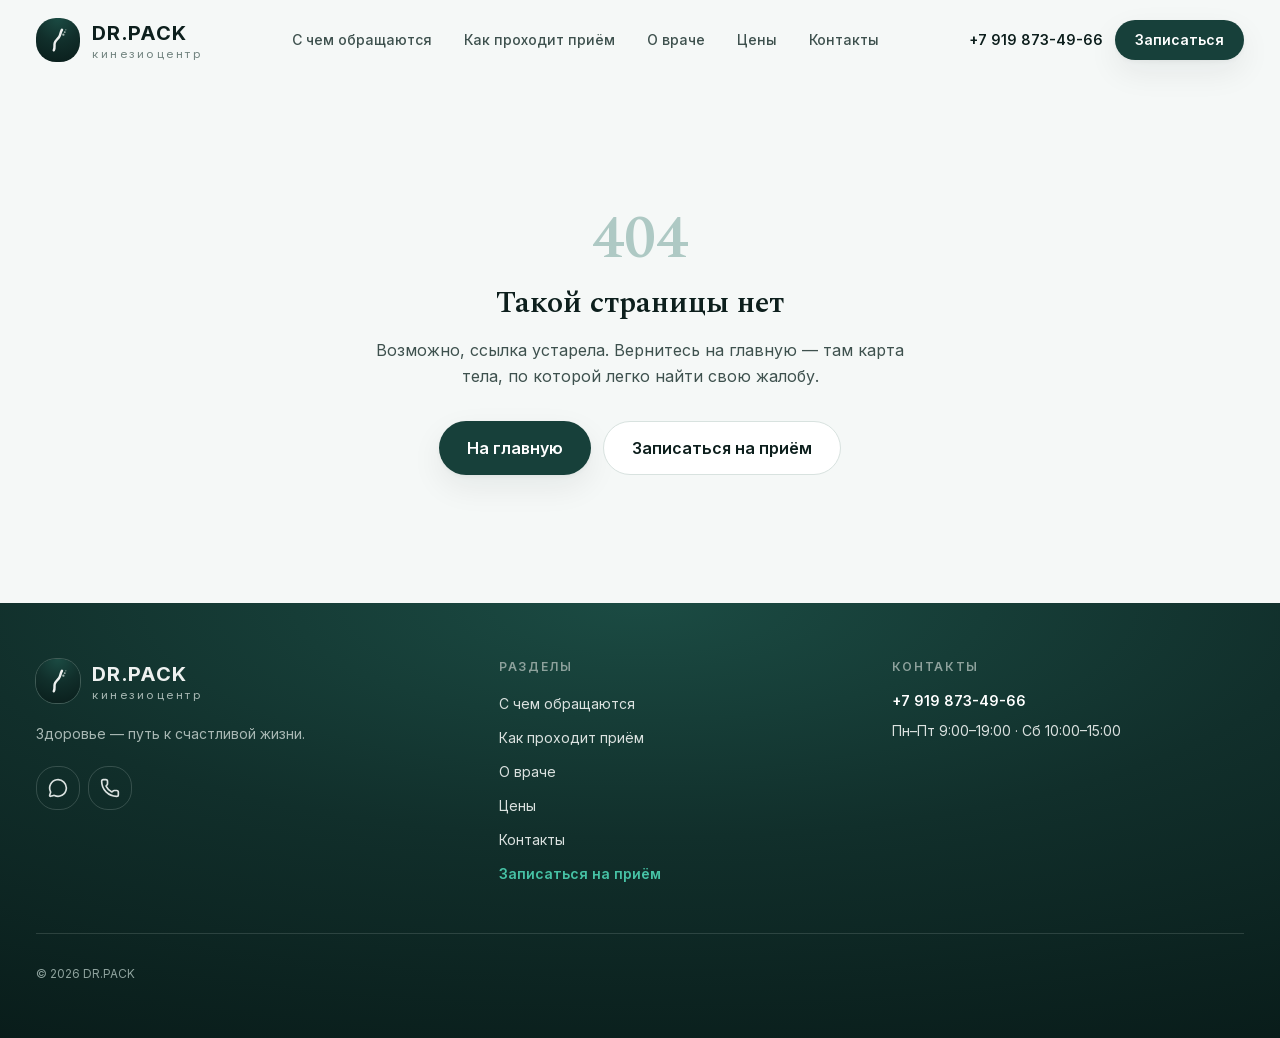
==== 404/index.html @ db630869 "Убрана справочная оговорка" ====
<!DOCTYPE html><html lang="ru" class="-E-zpq_variable ZHbxpG_variable"><head><meta charSet="utf-8"/><meta name="viewport" content="width=device-width, initial-scale=1"/><link rel="stylesheet" href="/_next/static/chunks/1xqa5gwbkknfa.css" data-precedence="next"/><link rel="preload" as="script" fetchPriority="low" href="/_next/static/chunks/1ckvzn7sfprko.js"/><script src="/_next/static/chunks/2r4s4h5xul1n-.js" async=""></script><script src="/_next/static/chunks/216iyidhmrh3u.js" async=""></script><script src="/_next/static/chunks/1kb4dcqdypxx7.js" async=""></script><script src="/_next/static/chunks/turbopack-3-ry682tkyiqk.js" async=""></script><script src="/_next/static/chunks/32cpyqq_mpo9t.js" async=""></script><meta name="robots" content="noindex"/><meta name="theme-color" content="#f5f8f7"/><title>DR.PACK — кинезиоцентр: приём, запись, цены</title><meta name="description" content="Кинезиоцентр DR.PACK: головные боли, боль в спине и шее, нарушения дыхания и пищеварения, тазовые боли, отёки. Диагностика руками на первом визите, запись в WhatsApp или Telegram."/><meta name="keywords" content="кинезиоцентр,кинезиотерапия,DR.PACK,доктор Пак,боль в спине,головные боли,мануальная терапия,работа с телом для ребёнка"/><meta name="robots" content="noindex, nofollow"/><link rel="canonical" href="https://drpack-med.github.io/"/><meta property="og:title" content="DR.PACK — кинезиоцентр"/><meta property="og:description" content="Кинезиоцентр DR.PACK: головные боли, боль в спине и шее, нарушения дыхания и пищеварения, тазовые боли, отёки. Диагностика руками на первом визите, запись в WhatsApp или Telegram."/><meta property="og:url" content="https://drpack-med.github.io/"/><meta property="og:site_name" content="DR.PACK"/><meta property="og:locale" content="ru_RU"/><meta property="og:type" content="website"/><meta name="twitter:card" content="summary"/><meta name="twitter:title" content="DR.PACK — кинезиоцентр"/><meta name="twitter:description" content="Кинезиоцентр DR.PACK: головные боли, боль в спине и шее, нарушения дыхания и пищеварения, тазовые боли, отёки. Диагностика руками на первом визите, запись в WhatsApp или Telegram."/><link rel="icon" href="/icon.svg?icon.3fhab57_ql8y9.svg" sizes="any" type="image/svg+xml"/><meta name="next-size-adjust" content=""/><script src="/_next/static/chunks/0cz1d0mv5g_q7.js" noModule=""></script></head><body class="min-h-dvh antialiased"><div hidden=""><!--$--><!--/$--></div><a href="#main" class="sr-only focus:not-sr-only focus:fixed focus:top-4 focus:left-4 focus:z-100 focus:rounded-full focus:bg-brand-600 focus:px-5 focus:py-3 focus:font-semibold focus:text-white">Перейти к содержанию</a><header class="sticky top-0 z-50 border-b bg-paper/92 backdrop-blur transition border-transparent"><div class="container-page flex h-20 items-center justify-between gap-4"><a class="group inline-flex items-center gap-3 " aria-label="DR.PACK — кинезиоцентр, на главную" href="/"><span class="bg-logo flex size-11 items-center justify-center rounded-xl2 transition "><svg viewBox="0 0 24 24" class="size-7" aria-hidden="true"><path d="M15.4 3.2c-1.6 2.6-1.1 4.4-2.6 6.4-1.6 2.1-3 2.8-3.6 5-.6 2.2.4 3.6-.8 6.2" fill="none" stroke="currentColor" stroke-width="2.1" stroke-linecap="round" class="text-silver-100"></path><circle cx="16.6" cy="7.4" r="1" class="fill-silver-400"></circle><circle cx="17.8" cy="5.2" r="0.8" class="fill-silver-400"></circle><circle cx="18.7" cy="3.3" r="0.6" class="fill-silver-500"></circle></svg></span><span class="leading-tight"><span class="block text-xl font-bold tracking-[0.04em] text-ink">DR.PACK</span><span class="block text-[0.72rem] tracking-[0.22em] text-ink-50">кинезиоцентр</span></span></a><nav class="hidden items-center gap-1 lg:flex"><a class="rounded-full px-3.5 py-2 text-sm font-medium text-ink-70 transition hover:bg-brand-50 hover:text-brand-700" href="/#karta-tela">С чем обращаются</a><a class="rounded-full px-3.5 py-2 text-sm font-medium text-ink-70 transition hover:bg-brand-50 hover:text-brand-700" href="/#priem">Как проходит приём</a><a class="rounded-full px-3.5 py-2 text-sm font-medium text-ink-70 transition hover:bg-brand-50 hover:text-brand-700" href="/o-vrache/">О враче</a><a class="rounded-full px-3.5 py-2 text-sm font-medium text-ink-70 transition hover:bg-brand-50 hover:text-brand-700" href="/ceny/">Цены</a><a class="rounded-full px-3.5 py-2 text-sm font-medium text-ink-70 transition hover:bg-brand-50 hover:text-brand-700" href="/kontakty/">Контакты</a></nav><div class="hidden items-center gap-3 lg:flex"><a href="tel:+79198734966" class="text-sm font-semibold text-ink transition hover:text-brand-600">+7 919 873-49-66</a><a class="inline-flex items-center justify-center gap-2 rounded-full font-semibold transition focus-visible:ring-2 focus-visible:ring-accent-500 focus-visible:ring-offset-2 focus-visible:ring-offset-paper focus-visible:outline-none disabled:cursor-not-allowed disabled:opacity-50 bg-brand-600 text-white shadow-soft hover:bg-brand-700 px-5 py-2.5 text-sm " href="/zapis/">Записаться</a></div><button type="button" aria-label="Открыть меню" aria-expanded="false" class="flex size-11 items-center justify-center rounded-xl2 border border-line bg-white text-ink lg:hidden"><svg xmlns="http://www.w3.org/2000/svg" width="24" height="24" viewBox="0 0 24 24" fill="none" stroke="currentColor" stroke-width="2" stroke-linecap="round" stroke-linejoin="round" class="lucide lucide-menu size-5" aria-hidden="true"><path d="M4 5h16"></path><path d="M4 12h16"></path><path d="M4 19h16"></path></svg></button></div></header><main id="main" class="pb-20 lg:pb-0"><section class="py-24 sm:py-32"><div class="container-page max-w-xl text-center"><p class="font-display text-6xl font-semibold text-brand-200">404</p><h1 class="mt-4 font-display text-3xl font-semibold text-ink">Такой страницы нет</h1><p class="mt-4 leading-relaxed text-ink-70">Возможно, ссылка устарела. Вернитесь на главную — там карта тела, по которой легко найти свою жалобу.</p><div class="mt-8 flex flex-col justify-center gap-3 sm:flex-row"><a class="inline-flex items-center justify-center gap-2 rounded-full font-semibold transition focus-visible:ring-2 focus-visible:ring-accent-500 focus-visible:ring-offset-2 focus-visible:ring-offset-paper focus-visible:outline-none disabled:cursor-not-allowed disabled:opacity-50 bg-brand-600 text-white shadow-soft hover:bg-brand-700 px-7 py-3.5 text-base " href="/">На главную</a><a class="inline-flex items-center justify-center gap-2 rounded-full font-semibold transition focus-visible:ring-2 focus-visible:ring-accent-500 focus-visible:ring-offset-2 focus-visible:ring-offset-paper focus-visible:outline-none disabled:cursor-not-allowed disabled:opacity-50 border border-line bg-white text-ink hover:border-brand-400 hover:text-brand-600 px-7 py-3.5 text-base " href="/zapis/">Записаться на приём</a></div></div></section><!--$--><!--/$--></main><footer class="bg-logo"><div class="container-page py-14"><div class="grid gap-10 lg:grid-cols-[1.2fr_1fr_1fr]"><div><a class="group inline-flex items-center gap-3 " aria-label="DR.PACK — кинезиоцентр, на главную" href="/"><span class="bg-logo flex size-11 items-center justify-center rounded-xl2 transition ring-1 ring-silver-400/30"><svg viewBox="0 0 24 24" class="size-7" aria-hidden="true"><path d="M15.4 3.2c-1.6 2.6-1.1 4.4-2.6 6.4-1.6 2.1-3 2.8-3.6 5-.6 2.2.4 3.6-.8 6.2" fill="none" stroke="currentColor" stroke-width="2.1" stroke-linecap="round" class="text-silver-100"></path><circle cx="16.6" cy="7.4" r="1" class="fill-silver-400"></circle><circle cx="17.8" cy="5.2" r="0.8" class="fill-silver-400"></circle><circle cx="18.7" cy="3.3" r="0.6" class="fill-silver-500"></circle></svg></span><span class="leading-tight"><span class="block text-xl font-bold tracking-[0.04em] text-silver-100">DR.PACK</span><span class="block text-[0.72rem] tracking-[0.22em] text-silver-400">кинезиоцентр</span></span></a><p class="mt-5 max-w-sm text-sm leading-relaxed text-silver-400">Здоровье — путь к счастливой жизни<!-- -->.</p><div class="mt-5 flex gap-2"><a href="https://wa.me/message/7IDEESNNIPVPM1" target="_blank" rel="noopener noreferrer" aria-label="Написать в WhatsApp" class="flex size-11 items-center justify-center rounded-xl2 border border-silver-400/25 text-silver-200 transition hover:border-silver-200 hover:text-white"><svg xmlns="http://www.w3.org/2000/svg" width="24" height="24" viewBox="0 0 24 24" fill="none" stroke="currentColor" stroke-width="2" stroke-linecap="round" stroke-linejoin="round" class="lucide lucide-message-circle size-5" aria-hidden="true"><path d="M2.992 16.342a2 2 0 0 1 .094 1.167l-1.065 3.29a1 1 0 0 0 1.236 1.168l3.413-.998a2 2 0 0 1 1.099.092 10 10 0 1 0-4.777-4.719"></path></svg></a><a href="tel:+79198734966" aria-label="Позвонить" class="flex size-11 items-center justify-center rounded-xl2 border border-silver-400/25 text-silver-200 transition hover:border-silver-200 hover:text-white"><svg xmlns="http://www.w3.org/2000/svg" width="24" height="24" viewBox="0 0 24 24" fill="none" stroke="currentColor" stroke-width="2" stroke-linecap="round" stroke-linejoin="round" class="lucide lucide-phone size-5" aria-hidden="true"><path d="M13.832 16.568a1 1 0 0 0 1.213-.303l.355-.465A2 2 0 0 1 17 15h3a2 2 0 0 1 2 2v3a2 2 0 0 1-2 2A18 18 0 0 1 2 4a2 2 0 0 1 2-2h3a2 2 0 0 1 2 2v3a2 2 0 0 1-.8 1.6l-.468.351a1 1 0 0 0-.292 1.233 14 14 0 0 0 6.392 6.384"></path></svg></a></div></div><nav><h3 class="text-xs font-semibold tracking-[0.14em] text-silver-500 uppercase">Разделы</h3><ul class="mt-4 space-y-2.5"><li><a class="text-sm text-silver-200 transition hover:text-white" href="/#karta-tela">С чем обращаются</a></li><li><a class="text-sm text-silver-200 transition hover:text-white" href="/#priem">Как проходит приём</a></li><li><a class="text-sm text-silver-200 transition hover:text-white" href="/o-vrache/">О враче</a></li><li><a class="text-sm text-silver-200 transition hover:text-white" href="/ceny/">Цены</a></li><li><a class="text-sm text-silver-200 transition hover:text-white" href="/kontakty/">Контакты</a></li><li><a class="text-sm font-semibold text-accent-400" href="/zapis/">Записаться на приём</a></li></ul></nav><div><h3 class="text-xs font-semibold tracking-[0.14em] text-silver-500 uppercase">Контакты</h3><ul class="mt-4 space-y-2.5 text-sm text-silver-200"><li><a href="tel:+79198734966" class="font-semibold text-white">+7 919 873-49-66</a></li><li>Пн–Пт 9:00–19:00 · Сб 10:00–15:00</li></ul></div></div><div class="mt-12 border-t border-silver-400/20 pt-8"><div class="flex flex-col gap-2 text-xs text-silver-500 sm:flex-row sm:items-center sm:justify-between"><p>© <!-- -->2026<!-- --> <!-- -->DR.PACK</p></div></div></div></footer><div class="fixed bottom-0 left-0 z-40 w-full border-t border-line bg-paper/95 backdrop-blur lg:hidden"><div class="grid grid-cols-3"><a href="tel:+79198734966" class="flex flex-col items-center gap-1 py-3 text-xs font-semibold text-ink-70"><svg xmlns="http://www.w3.org/2000/svg" width="24" height="24" viewBox="0 0 24 24" fill="none" stroke="currentColor" stroke-width="2" stroke-linecap="round" stroke-linejoin="round" class="lucide lucide-phone size-5 text-brand-600" aria-hidden="true"><path d="M13.832 16.568a1 1 0 0 0 1.213-.303l.355-.465A2 2 0 0 1 17 15h3a2 2 0 0 1 2 2v3a2 2 0 0 1-2 2A18 18 0 0 1 2 4a2 2 0 0 1 2-2h3a2 2 0 0 1 2 2v3a2 2 0 0 1-.8 1.6l-.468.351a1 1 0 0 0-.292 1.233 14 14 0 0 0 6.392 6.384"></path></svg>Позвонить</a><a href="https://wa.me/message/7IDEESNNIPVPM1" target="_blank" rel="noopener noreferrer" class="flex flex-col items-center gap-1 py-3 text-xs font-semibold text-ink-70"><svg xmlns="http://www.w3.org/2000/svg" width="24" height="24" viewBox="0 0 24 24" fill="none" stroke="currentColor" stroke-width="2" stroke-linecap="round" stroke-linejoin="round" class="lucide lucide-message-circle size-5 text-brand-600" aria-hidden="true"><path d="M2.992 16.342a2 2 0 0 1 .094 1.167l-1.065 3.29a1 1 0 0 0 1.236 1.168l3.413-.998a2 2 0 0 1 1.099.092 10 10 0 1 0-4.777-4.719"></path></svg>WhatsApp</a><a class="flex flex-col items-center gap-1 bg-brand-600 py-3 text-xs font-semibold text-white" href="/zapis/"><svg xmlns="http://www.w3.org/2000/svg" width="24" height="24" viewBox="0 0 24 24" fill="none" stroke="currentColor" stroke-width="2" stroke-linecap="round" stroke-linejoin="round" class="lucide lucide-calendar-check size-5" aria-hidden="true"><path d="M8 2v3"></path><path d="M16 2v3"></path><rect x="3" y="3" width="18" height="18" rx="2"></rect><path d="M3 9h18"></path><path d="m9 15 2 2 4-4"></path></svg>Записаться</a></div></div><script type="application/ld+json">{"@context":"https://schema.org","@type":"MedicalBusiness","name":"DR.PACK","description":"Кинезиоцентр DR.PACK: головные боли, боль в спине и шее, нарушения дыхания и пищеварения, тазовые боли, отёки. Диагностика руками на первом визите, запись в WhatsApp или Telegram.","url":"https://drpack-med.github.io","telephone":"+79198734966","medicalSpecialty":"PhysicalTherapy","priceRange":"2000–4000 ₽"}</script><script id="_R_">(globalThis["TURBOPACK"] || (globalThis["TURBOPACK"] = [])).push({"otherChunks":["static/chunks/1ckvzn7sfprko.js","static/chunks/2r4s4h5xul1n-.js","static/chunks/216iyidhmrh3u.js","static/chunks/1kb4dcqdypxx7.js"],"runtimeModuleIds":[94553]});</script><script src="/_next/static/chunks/1ckvzn7sfprko.js" async=""></script><script>(self.__next_f=self.__next_f||[]).push([0])</script><script>self.__next_f.push([1,"1:\"$Sreact.fragment\"\n2:\"/_next/static/chunks/32cpyqq_mpo9t.js\"\n3:I[2971,[\"$2\"],\"Header\"]\n4:I[39756,[\"$2\"],\"default\"]\n5:I[37457,[\"$2\"],\"default\"]\n6:I[22016,[\"$2\"],\"\"]\n14:I[68027,[\"$2\"],\"default\",1]\n:HL[\"/_next/static/chunks/1xqa5gwbkknfa.css\",\"style\"]\n10:X\n11:[[\"children\",{\"s\":\"__PAGE__\",\"h\":512,\"d\":{\"r\":\"$L12\",\"p\":false,\"v\":null}}]]\ne:[[\"children\",{\"s\":\"/_not-found\",\"h\":512,\"d\":{\"r\":\"$Lf\",\"p\":false,\"v\":\"$10\"},\"c\":\"$Q11\"}]]\n0:{\"P\":null,\"c\":[\"\",\"_not-found\",\"\"],\"q\":\"\",\"i\":false,\"t\":{\"t\":{\"s\":\"\",\"h\":528,\"d\":{\"r\":[\"$\",\"$1\",\"c\",{\"children\":[[[\"$\",\"link\",\"0\",{\"rel\":\"stylesheet\",\"href\":\"/_next/static/chunks/1xqa5gwbkknfa.css\",\"precedence\":\"next\",\"crossOrigin\":\"$undefined\",\"nonce\":\"$undefined\"}],[\"$\",\"script\",\"script-0\",{\"src\":\"/_next/static/chunks/32cpyqq_mpo9t.js\",\"async\":true,\"nonce\":\"$undefined\"}]],[\"$\",\"html\",null,{\"lang\":\"ru\",\"className\":\"-E-zpq_variable ZHbxpG_variable\",\"children\":[\"$\",\"body\",null,{\"className\":\"min-h-dvh antialiased\",\"children\":[[\"$\",\"a\",null,{\"href\":\"#main\",\"className\":\"sr-only focus:not-sr-only focus:fixed focus:top-4 focus:left-4 focus:z-100 focus:rounded-full focus:bg-brand-600 focus:px-5 focus:py-3 focus:font-semibold focus:text-white\",\"children\":\"Перейти к содержанию\"}],[\"$\",\"$L3\",null,{}],[\"$\",\"main\",null,{\"id\":\"main\",\"className\":\"pb-20 lg:pb-0\",\"children\":[\"$\",\"$L4\",null,{\"parallelRouterKey\":\"children\",\"error\":\"$undefined\",\"errorStyles\":\"$undefined\",\"errorScripts\":\"$undefined\",\"template\":[\"$\",\"$L5\",null,{}],\"templateStyles\":\"$undefined\",\"templateScripts\":\"$undefined\",\"notFound\":[[\"$\",\"section\",null,{\"className\":\"py-24 sm:py-32\",\"children\":[\"$\",\"div\",null,{\"className\":\"container-page max-w-xl text-center\",\"children\":[[\"$\",\"p\",null,{\"className\":\"font-display text-6xl font-semibold text-brand-200\",\"children\":\"404\"}],[\"$\",\"h1\",null,{\"className\":\"mt-4 font-display text-3xl font-semibold text-ink\",\"children\":\"Такой страницы нет\"}],[\"$\",\"p\",null,{\"className\":\"mt-4 leading-relaxed text-ink-70\",\"children\":\"Возможно, ссылка устарела. Вернитесь на главную — там карта тела, по которой легко найти свою жалобу.\"}],[\"$\",\"div\",null,{\"className\":\"mt-8 flex flex-col justify-center gap-3 sm:flex-row\",\"children\":[[\"$\",\"$L6\",null,{\"href\":\"/\",\"className\":\"inline-flex items-center justify-center gap-2 rounded-full font-semibold transition focus-visible:ring-2 focus-visible:ring-accent-500 focus-visible:ring-offset-2 focus-visible:ring-offset-paper focus-visible:outline-none disabled:cursor-not-allowed disabled:opacity-50 bg-brand-600 text-white shadow-soft hover:bg-brand-700 px-7 py-3.5 text-base \",\"children\":\"На главную\"}],[\"$\",\"$L6\",null,{\"href\":\"/zapis/\",\"className\":\"inline-flex items-center justify-center gap-2 rounded-full font-semibold transition focus-visible:ring-2 focus-visible:ring-accent-500 focus-visible:ring-offset-2 focus-visible:ring-offset-paper focus-visible:outline-none disabled:cursor-not-allowed disabled:opacity-50 border border-line bg-white text-ink hover:border-brand-400 hover:text-brand-600 px-7 py-3.5 text-base \",\"children\":\"Записаться на приём\"}]]}]]}]}],[]],\"forbidden\":\"$undefined\",\"unauthorized\":\"$undefined\"}]}],[\"$\",\"footer\",null,{\"className\":\"bg-logo\",\"children\":[\"$\",\"div\",null,{\"className\":\"container-page py-14\",\"children\":[[\"$\",\"div\",null,{\"className\":\"grid gap-10 lg:grid-cols-[1.2fr_1fr_1fr]\",\"children\":[[\"$\",\"div\",null,{\"children\":[[\"$\",\"$L6\",null,{\"href\":\"/\",\"className\":\"group inline-flex items-center gap-3 \",\"aria-label\":\"DR.PACK — кинезиоцентр, на главную\",\"children\":[[\"$\",\"span\",null,{\"className\":\"bg-logo flex size-11 items-center justify-center rounded-xl2 transition ring-1 ring-silver-400/30\",\"children\":[\"$\",\"svg\",null,{\"viewBox\":\"0 0 24 24\",\"className\":\"size-7\",\"aria-hidden\":true,\"children\":[[\"$\",\"path\",null,{\"d\":\"M15.4 3.2c-1.6 2.6-1.1 4.4-2.6 6.4-1.6 2.1-3 2.8-3.6 5-.6 2.2.4 3.6-.8 6.2\",\"fill\":\"none\",\"stroke\":\"currentColor\",\"strokeWidth\":\"2.1\",\"strokeLinecap\":\"round\",\"className\":\"text-silver-100\"}],[\"$\",\"circle\",null,{\"cx\":\"16.6\",\"cy\":\"7.4\",\"r\":\"1\",\"className\":\"fill-silver-400\"}],[\"$\",\"circle\",null,{\"cx\":\"17.8\",\"cy\":\"5.2\",\"r\":\"0.8\",\"className\":\"fill-silver-400\"}],[\"$\",\"circle\",null,{\"cx\":\"18.7\",\"cy\":\"3.3\",\"r\":\"0.6\",\"className\":\"fill-silver-500\"}]]}]}],[\"$\",\"span\",null,{\"className\":\"leading-tight\",\"children\":[[\"$\",\"span\",null,{\"className\":\"block text-xl font-bold tracking-[0.04em] text-silver-100\",\"children\":\"DR.PACK\"}],[\"$\",\"span\",null,{\"className\":\"block text-[0.72rem] tracking-[0.22em] text-silver-400\",\"children\":\"кинезиоцентр\"}]]}]]}],[\"$\",\"p\",null,{\"className\":\"mt-5 max-w-sm text-sm leading-relaxed text-silver-400\",\"children\":[\"Здоровье — путь к счастливой жизни\",\".\"]}],[\"$\",\"div\",null,{\"className\":\"mt-5 flex gap-2\",\"children\":[[\"$\",\"a\",null,{\"href\":\"https://wa.me/message/7IDEESNNIPVPM1\",\"target\":\"_blank\",\"rel\":\"noopener noreferrer\",\"aria-label\":\"Написать в WhatsApp\",\"className\":\"flex size-11 items-center justify-center rounded-xl2 border border-silver-400/25 text-silver-200 transition hover:border-silver-200 hover:text-white\",\"children\":\"$L7\"}],false,\"$L8\"]}]]}],\"$L9\",\"$La\"]}],\"$Lb\"]}]}],\"$Lc\",\"$Ld\"]}]}]]}],\"p\":false,\"v\":null},\"c\":\"$Qe\"},\"h\":{\"r\":\"$L13\",\"p\":false,\"v\":null}},\"m\":\"$undefined\",\"G\":[\"$14\",[\"$L15\"]],\"S\":true,\"r\":\"$undefined\",\"s\":\"$undefined\",\"a\":\"$undefined\",\"l\":\"$undefined\",\"p\":\"$undefined\",\"d\":\"$undefined\",\"b\":\"v1hZtbHHeFlABdoSK7im3\"}\n16:I[5014,[\"$2\"],\"default\"]\n17:I[97367,[\"$2\"],\"OutletBoundary\"]\n18:\"$Sreact.suspense\"\n1a:\"ViewportBoundary\"\n1b:I[97367,[\"$2\"],\"$1a\"]\n1d:\"MetadataBoundary\"\n1e:I[97367,[\"$2\"],\"$1d\"]\n7:[\"$\",\"$L16\",null,{\"ref\":\"$undefined\",\"icon\":{\"name\":\"message-circle\",\"size\":24,\"node\":[[\"path\",{\"d\":\"M2.992 16.342a2 2 0 0 1 .094 1.167l-1.065 3.29a1 1 0 0 0 1.236 1.168l3.413-.998a2 2 0 0 1 1.099.092 10 10 0 1 0-4.777-4.719\",\"key\":\"1sd12s\"}]]},\"className\":\"size-5\"}]\n8:[\"$\",\"a\",null,{\"href\":\"tel:+79198734966\",\"aria-label\":\"Позвонить\",\"className\":\"flex size-11 items-center justify-center rounded-xl2 border border-silver-400/25 text-silver-200 transition hover:border-silver-200 hover:text-white\",\"children\":[\"$\",\"$L16\",null,{\"ref\":\"$undefined\",\"icon\":{\"name\":\"phone\",\"size\":24,\"node\":[[\"path\",{\"d\":\"M13.832 16.568a1 1 0 0 0 1.213-.303l.355-.465A2 2 0 0 1 17 15h3a2 2 0 0 1 2 2v3a2 2 0 0 1-2 2A18 18 0 0 1 2 4a2 2 0 0 1 2-2h3a2 2 0 0 1 2 2v3a2 2 0 0 1-.8 1.6l-.468.351a1 1 0 0 0-.292 1.233 14 14 0 0 0 6.392 6.384\",\"key\":\"9njp5v\"}]]},\"className\":\"size-5\"}]}]\n9:[\"$\",\"nav\",null,{\"children\":[[\"$\",\"h3\",null,{\"className\":\"text-xs font-semibold tracking-[0.14em] text-silver-500 uppercase\",\"children\":\"Разделы\"}],[\"$\",\"ul\",null,{\"className\":\"mt-4 space-y-2.5\",\"children\":[[[\"$\",\"li\",\"/#karta-tela\",{\"children\":[\"$\",\"$L6\",null,{\"href\":\"/#karta-tela\",\"className\":\"text-sm text-silver-200 transition hover:text-white\",\"children\":\"С чем обращаются\"}]}],[\"$\",\"li\",\"/#priem\",{\"children\":[\"$\",\"$L6\",null,{\"href\":\"/#priem\",\"className\":\"text-sm text-silver-200 transition hover:text-white\",\"children\":\"Как проходит приём\"}]}],[\"$\",\"li\",\"/o-vrache\",{\"children\":[\"$\",\"$L6\",null,{\"href\":\"/o-vrache\",\"className\":\"text-sm text-silver-200 transition hover:text-white\",\"children\":\"О враче\"}]}],[\"$\",\"li\",\"/ceny\",{\"children\":[\"$\",\"$L6\",null,{\"href\":\"/ceny\",\"className\":\"text-sm text-silver-200 transition hover:text-white\",\"children\":\"Цены\"}]}],[\"$\",\"li\",\"/kontakty\",{\"children\":[\"$\",\"$L6\",null,{\"href\":\"/kontakty\",\"className\":\"text-sm text-silver-200 transition hover:text-white\",\"children\":\"Контакты\"}]}]],[\"$\",\"li\",null,{\"children\":[\"$\",\"$L6\",null,{\"href\":\"/zapis/\",\"className\":\"text-sm font-semibold text-accent-400\",\"children\":\"Записаться на приём\"}]}]]}]]}]\na:[\"$\",\"div\",null,{\"children\":[[\"$\",\"h3\",null,{\"className\":\"text-xs font-semibold tracking-[0.14em] text-silver-500 uppercase\",\"children\":\"Контакты\"}],[\"$\",\"ul\",null,{\"className\":\"mt-4 space-y-2.5 text-sm text-silver-200\",\"children\":[[\"$\",\"li\",null,{\"children\":[\"$\",\"a\",null,{\"href\":\"tel:+79198734966\",\"className\":\"font-semibold text-white\",\"children\":\"+7 919 873-49-66\"}]}],false,[\"$\",\"li\",null,{\"children\":\"Пн–Пт 9:00–19:00 · Сб 10:00–15:00\"}]]}]]}]\nb:[\"$\",\"div\",null,{\"className\":\"mt-12 border-t border-silver-400/20 pt-8\",\"children\":[\"$\",\"div\",null,{\"className\":\"flex flex-col gap-2 text-xs text-silver-500 sm:flex-row sm:items-center sm:justify-between\",\"children\":[[\"$\",\"p\",null,{\"children\":[\"© \",2026,\" \",\"DR.PACK\",\"\",\"\"]}],\"\"]}]}]\nc:[\"$\",\"div\",null,{\"className\":\"fixed bottom-0 left-0 z-40 w-full border-t border-line bg-paper/95 backdrop-blur lg:hidden\",\"children\":[\"$\",\"div\",null,{\"className\":\"grid grid-cols-3\",\"children\":[[\"$\",\"a\",null,{\"href\":\"tel:+79198734966\",\"className\":\"flex flex-col items-center gap-1 py-3 text-xs font-semibold text-ink-70\",\"children\":[[\"$\",\"$L16\",null,{\"ref\":\"$undefined\",\"icon\":\"$8:props:children:props:icon\",\"className\":\"size-5 text-brand-600\",\"aria-hidden\":true}],\"Позвонить\"]}],[\"$\",\"a\",null,{\"href\":\"https://wa.me/message/7IDEESNNIPVPM1\",\"target\":\"_blank\",\"rel\":\"noopener noreferrer\",\"className\":\"flex flex-col items-center gap-1 py-3 text-xs font-semibold text-ink-70\",\"children\":[[\"$\",\"$L16\",null,{\"ref\":\"$undefined\",\"icon\":\"$7:props:icon\",\"className\":\"size-5 text-brand-600\",\"aria-hidden\":true}],\"WhatsApp\"]}],[\"$\",\"$L6\",null,{\"href\":\"/zapis/\",\"className\":\"flex flex-col items-center gap-1 bg-brand-600 py-3 text-xs font-semibold text-white\",\"children\":[[\"$\",\"$L16\",null,{\"ref\":\"$undefined\",\"icon\":{\"name\":\"calendar-check\",\"size\":24,\"node\":[[\"path\",{\"d\":\"M8 2v3\",\"key\":\"1ioesn\"}],[\"path\",{\"d\":\"M16 2v3\",\"key\":\"otl347\"}],[\"rect\",{\"x\":\"3\",\"y\":\"3\",\"width\":\"18\",\"height\":\"18\",\"rx\":\"2\",\"key\":\"h1oib\"}],[\"path\",{\"d\":\"M3 9h18\",\"key\":\"1pudct\"}],[\"path\",{\"d\":\"m9 15 2 2 4-4\",\"key\":\"1grp1n\"}]]},\"className\":\"size-5\",\"aria-hidden\":true}],\"Записаться\"]}]]}]}]\nd:[\"$\",\"script\",null,{\"type\":\"application/ld+json\",\"dangerouslySetInnerHTML\":{\"__html\":\"{\\\"@context\\\":\\\"https://schema.org\\\",\\\"@type\\\":\\\"MedicalBusiness\\\",\\\"name\\\":\\\"DR.PACK\\\",\\\"description\\\":\\\"Кинезиоцентр DR.PACK: головные боли, боль в спине и шее, нарушения дыхания и пищеварения, тазовые боли, отёки. Диагностика руками на первом визите, запись в WhatsApp или Telegram.\\\",\\\"url\\\":\\\"https://drpack-med.github.io\\\",\\\"telephone\\\":\\\"+79198734966\\\",\\\"medicalSpecialty\\\":\\\"PhysicalTherapy\\\",\\\"priceRange\\\":\\\"2000–4000 ₽\\\"}\"}}]\nf:[\"$\",\"$1\",\"c\",{\"children\":[null,[\"$\",\"$L4\",null,{\"parallelRouterKey\":\"children\",\"error\":\"$undefined\",\"errorStyles\":\"$undefined\",\"errorScripts\":\"$undefined\",\"template\":[\"$\",\"$L5\",null,{}],\"templateStyles\":\"$undefined\",\"templateScripts\":\"$undefined\",\"notFound\":\"$undefined\",\"forbidden\":\"$undefined\",\"unauthorized\":\"$undefined\"}]]}]\n12:[\"$\",\"$1\",\"c\",{\"children\":[[\"$\",\"section\",null,{\"className\":\"py-24 sm:py-32\",\"children\":[\"$\",\"div\",null,{\"className\":\"container-page max-w-xl text-center\",\"children\":[[\"$\",\"p\",null,{\"className\":\"font-display text-6xl font-semibold text-brand-200\",\"children\":\"404\"}],[\"$\",\"h1\",null,{\"className\":\"mt-4 font-display text-3xl font-semibold text-ink\",\"children\":\"Такой страницы нет\"}],[\"$\",\"p\",null,{\"className\":\"mt-4 leading-relaxed text-ink-70\",\"children\":\"Возможно, ссылка устарела. Вернитесь на главную — там карта тела, по которой легко найти свою жалобу.\"}],[\"$\",\"div\",null,{\"className\":\"mt-8 flex flex-col justify-center gap-3 sm:flex-row\",\"children\":[[\"$\",\"$L6\",null,{\"href\":\"/\",\"className\":\"inline-flex items-center justify-center gap-2 rounded-full font-semibold transition focus-visible:ring-2 focus-visible:ring-accent-500 focus-visible:ring-offset-2 focus-visible:ring-offset-paper focus-visible:outline-none disabled:cursor-not-allowed disabled:opacity-50 bg-brand-600 text-white shadow-soft hover:bg-brand-700 px-7 py-3.5 text-base \",\"children\":\"На главную\"}],[\"$\",\"$L6\",null,{\"href\":\"/zapis/\",\"className\":\"inline-flex items-center justify-center gap-2 rounded-full font-semibold transition focus-visible:ring-2 focus-visible:ring-accent-500 focus-visible:ring-offset-2 focus-visible:ring-offset-paper focus-visible:outline-none disabled:cursor-not-allowed disabled:opacity-50 border border-line bg-white text-ink hover:border-brand-400 hover:text-brand-600 px-7 py-3.5 text-base \",\"children\":\"Записаться на приём\"}]]}]]}]}],null,[\"$\",\"$L17\",null,{\"children\":[\"$\",\"$18\",null,{\"name\":\"Next.MetadataOutlet\",\"children\":\"$@19\"}]}]]}]\n13:[\"$\",\"$1\",\"h\",{\"children\":[[\"$\",\"meta\",null,{\"name\":\"robots\",\"content\":\"noindex\"}],[\"$\",\"$L1b\",null,{\"children\":\"$L1c\"}],[\"$\",\"$L1e\",null,{\"children\":[[\"$\",\"div\",null,{\"hidden\":true,\"children\":[\"$\",\"$18\",null,{\"name\":\"Next.Metadata\",\"children\":\"$L1f\"}]}],null]}],[\"$\",\"meta\",null,{\"name\":\"next-size-adjust\",\"content\":\"\"}]]}]\n15:[\"$\",\"link\",\"0\",{\"rel\":\"stylesheet\",\"href\":\"/_next/static/chunks/1xqa5gwbkknfa.css\",\"precedence\":\"next\",\"crossOrigin\":\"$undefined\",\"nonce\":\"$undefined\"}]\n10:C\n1c:[[\"$\",\"meta\",\"0\",{\"charSet\":\"utf-8\"}],[\"$\",\"meta\",\"1\",{\"name\":\"viewport\",\"content\":\"width=device-width, initial-scale=1\"}],[\"$\",\"meta\",\"2\",{\"name\":\"theme-color\",\"content\":\"#f5f8f7\"}]]\n20:I[27201,[\"$2\"],\"IconMark\"]\n19:null\n1f:[[\"$\",\"title\",\"0\",{\"children\":\"DR.PACK — кинезиоцентр: приём, запись, цены\"}],[\"$\",\"meta\",\"1\",{\"name\":\"description\",\"content\":\"Кинезиоцентр DR.PACK: головные боли, боль в спине и шее, нарушения дыхания и пищеварения, тазовые боли, отёки. Диагностика руками на первом визите, запись в WhatsApp или Telegram.\"}],[\"$\",\"meta\",\"2\",{\"name\":\"keywords\",\"content\":\"кинезиоцентр,кинезиотерапия,DR.PACK,доктор Пак,боль в спине,головные боли,мануальная терапия,работа с телом для ребёнка\"}],[\"$\",\"meta\",\"3\",{\"name\":\"robots\",\"content\":\"noindex, nofollow\"}],[\"$\",\"link\",\"4\",{\"rel\":\"canonical\",\"href\":\"https://drpack-med.github.io/\"}],[\"$\",\"meta\",\"5\",{\"property\":\"og:title\",\"content\":\"DR.PACK — кинезиоцентр\"}],[\"$\",\"meta\",\"6\",{\"property\":\"og:description\",\"content\":\"Кинезиоцентр DR.PACK: головные боли, боль в спине и шее, нарушения дыхания и пищеварения, тазовые боли, отёки. Диагностика руками на первом визите, запись в WhatsApp или Telegram.\"}],[\"$\",\"meta\",\"7\",{\"property\":\"og:url\",\"content\":\"https://drpack-med.github.io/\"}],[\"$\",\"meta\",\"8\",{\"property\":\"og:site_name\",\"content\":\"DR.PACK\"}],[\"$\",\"meta\",\"9\",{\"property\":\"og:locale\",\"content\":\"ru_RU\"}],[\"$\",\"meta\",\"10\",{\"property\":\"og:type\",\"content\":\"website\"}],[\"$\",\"meta\",\"11\",{\"name\":\"twitter:card\",\"content\":\"summary\"}],[\"$\",\"meta\",\"12\",{\"name\":\"twitter:title\",\"content\":\"DR.PACK — кинезиоцентр\"}],[\"$\",\"meta\",\"13\",{\"name\":\"twitter:description\",\"content\":\"Кинезиоцентр DR.PACK: головные боли, боль в спине и шее, нарушения дыхания и пищеварения, тазовые боли, отёки. Диагностика руками на первом визите, запись в WhatsApp или Telegram.\"}],[\"$\",\"link\",\"14\",{\"rel\":\"icon\",\"href\":\"/icon.svg?icon.3fhab57_ql8y9.svg\",\"sizes\":\"any\",\"type\":\"image/svg+xml\"}],[\"$\",\"$L20\",\"15\",{}]]\n"])</script></body></html>
---- _next/static/chunks/1xqa5gwbkknfa.css ----
@font-face{font-family:Spectral;font-style:normal;font-weight:500;font-display:swap;src:url(../media/16b0a18af0cf7543-s.2x-ji60ehjd_i.woff2)format("woff2");unicode-range:U+460-52F,U+1C80-1C8A,U+20B4,U+2DE0-2DFF,U+A640-A69F,U+FE2E-FE2F}@font-face{font-family:Spectral;font-style:normal;font-weight:500;font-display:swap;src:url(../media/9d01140c91ee05f7-s.p.0m24nhe3bmgar.woff2)format("woff2");unicode-range:U+301,U+400-45F,U+490-491,U+4B0-4B1,U+2116}@font-face{font-family:Spectral;font-style:normal;font-weight:500;font-display:swap;src:url(../media/467ec79245c3ca96-s.2zcrmhc15lkbt.woff2)format("woff2");unicode-range:U+102-103,U+110-111,U+128-129,U+168-169,U+1A0-1A1,U+1AF-1B0,U+300-301,U+303-304,U+308-309,U+323,U+329,U+1EA0-1EF9,U+20AB}@font-face{font-family:Spectral;font-style:normal;font-weight:500;font-display:swap;src:url(../media/2ccf46472deb0b3c-s.39dqqg9o8jqzp.woff2)format("woff2");unicode-range:U+100-2BA,U+2BD-2C5,U+2C7-2CC,U+2CE-2D7,U+2DD-2FF,U+304,U+308,U+329,U+1D00-1DBF,U+1E00-1E9F,U+1EF2-1EFF,U+2020,U+20A0-20AB,U+20AD-20C4,U+2113,U+2C60-2C7F,U+A720-A7FF}@font-face{font-family:Spectral;font-style:normal;font-weight:500;font-display:swap;src:url(../media/8d3a19011ee541c1-s.p.08rc2-5ev0bam.woff2)format("woff2");unicode-range:U+??,U+131,U+152-153,U+2BB-2BC,U+2C6,U+2DA,U+2DC,U+304,U+308,U+329,U+2000-206F,U+20AC,U+2122,U+2191,U+2193,U+2212,U+2215,U+FEFF,U+FFFD}@font-face{font-family:Spectral;font-style:normal;font-weight:600;font-display:swap;src:url(../media/97c08e1038810c54-s.09bhwyvkoc8ms.woff2)format("woff2");unicode-range:U+460-52F,U+1C80-1C8A,U+20B4,U+2DE0-2DFF,U+A640-A69F,U+FE2E-FE2F}@font-face{font-family:Spectral;font-style:normal;font-weight:600;font-display:swap;src:url(../media/04f0444416d8fbc0-s.p.0lwu3izqcp-2k.woff2)format("woff2");unicode-range:U+301,U+400-45F,U+490-491,U+4B0-4B1,U+2116}@font-face{font-family:Spectral;font-style:normal;font-weight:600;font-display:swap;src:url(../media/c0379335ddc85035-s.26uzcjajmah7n.woff2)format("woff2");unicode-range:U+102-103,U+110-111,U+128-129,U+168-169,U+1A0-1A1,U+1AF-1B0,U+300-301,U+303-304,U+308-309,U+323,U+329,U+1EA0-1EF9,U+20AB}@font-face{font-family:Spectral;font-style:normal;font-weight:600;font-display:swap;src:url(../media/697bc4bfc1aede50-s.3lo3d5l1mfb52.woff2)format("woff2");unicode-range:U+100-2BA,U+2BD-2C5,U+2C7-2CC,U+2CE-2D7,U+2DD-2FF,U+304,U+308,U+329,U+1D00-1DBF,U+1E00-1E9F,U+1EF2-1EFF,U+2020,U+20A0-20AB,U+20AD-20C4,U+2113,U+2C60-2C7F,U+A720-A7FF}@font-face{font-family:Spectral;font-style:normal;font-weight:600;font-display:swap;src:url(../media/bf437a77ed573b5f-s.p.42kv-xe2onlt1.woff2)format("woff2");unicode-range:U+??,U+131,U+152-153,U+2BB-2BC,U+2C6,U+2DA,U+2DC,U+304,U+308,U+329,U+2000-206F,U+20AC,U+2122,U+2191,U+2193,U+2212,U+2215,U+FEFF,U+FFFD}@font-face{font-family:Spectral;font-style:normal;font-weight:700;font-display:swap;src:url(../media/268833ef7deb0d9a-s.0-j051vhebbqd.woff2)format("woff2");unicode-range:U+460-52F,U+1C80-1C8A,U+20B4,U+2DE0-2DFF,U+A640-A69F,U+FE2E-FE2F}@font-face{font-family:Spectral;font-style:normal;font-weight:700;font-display:swap;src:url(../media/b797e5ffd7c221fd-s.p.22lmd_hefg6uf.woff2)format("woff2");unicode-range:U+301,U+400-45F,U+490-491,U+4B0-4B1,U+2116}@font-face{font-family:Spectral;font-style:normal;font-weight:700;font-display:swap;src:url(../media/1aed347f0fc15826-s.1pw-i8zjoklf8.woff2)format("woff2");unicode-range:U+102-103,U+110-111,U+128-129,U+168-169,U+1A0-1A1,U+1AF-1B0,U+300-301,U+303-304,U+308-309,U+323,U+329,U+1EA0-1EF9,U+20AB}@font-face{font-family:Spectral;font-style:normal;font-weight:700;font-display:swap;src:url(../media/ee878ad0623225ec-s.1xohtmg3l-kc-.woff2)format("woff2");unicode-range:U+100-2BA,U+2BD-2C5,U+2C7-2CC,U+2CE-2D7,U+2DD-2FF,U+304,U+308,U+329,U+1D00-1DBF,U+1E00-1E9F,U+1EF2-1EFF,U+2020,U+20A0-20AB,U+20AD-20C4,U+2113,U+2C60-2C7F,U+A720-A7FF}@font-face{font-family:Spectral;font-style:normal;font-weight:700;font-display:swap;src:url(../media/d249cc0522eaee86-s.p.14m4o5_2f2tnm.woff2)format("woff2");unicode-range:U+??,U+131,U+152-153,U+2BB-2BC,U+2C6,U+2DA,U+2DC,U+304,U+308,U+329,U+2000-206F,U+20AC,U+2122,U+2191,U+2193,U+2212,U+2215,U+FEFF,U+FFFD}@font-face{font-family:Spectral Fallback;src:local(Times New Roman);ascent-override:96.46%;descent-override:42.17%;line-gap-override:0.0%;size-adjust:109.78%}.-E-zpq_className{font-family:Spectral,Spectral Fallback;font-style:normal}.-E-zpq_variable{--font-spectral:"Spectral", "Spectral Fallback"}
@font-face{font-family:Inter;font-style:normal;font-weight:400;font-display:swap;src:url(../media/46a9e2f250689b4a-s.0-dom-5bn10r2.woff2)format("woff2");unicode-range:U+460-52F,U+1C80-1C8A,U+20B4,U+2DE0-2DFF,U+A640-A69F,U+FE2E-FE2F}@font-face{font-family:Inter;font-style:normal;font-weight:400;font-display:swap;src:url(../media/76b70a1dbe058eb5-s.p.1y4-pdgsjb-pw.woff2)format("woff2");unicode-range:U+301,U+400-45F,U+490-491,U+4B0-4B1,U+2116}@font-face{font-family:Inter;font-style:normal;font-weight:400;font-display:swap;src:url(../media/2fb76073e23fd9e4-s.3lvt2whj97whp.woff2)format("woff2");unicode-range:U+1F??}@font-face{font-family:Inter;font-style:normal;font-weight:400;font-display:swap;src:url(../media/6131cbbf5549afa2-s.2uwcyprjm3xu3.woff2)format("woff2");unicode-range:U+370-377,U+37A-37F,U+384-38A,U+38C,U+38E-3A1,U+3A3-3FF}@font-face{font-family:Inter;font-style:normal;font-weight:400;font-display:swap;src:url(../media/45462fd7b7c12654-s.0k62hbripvv8p.woff2)format("woff2");unicode-range:U+102-103,U+110-111,U+128-129,U+168-169,U+1A0-1A1,U+1AF-1B0,U+300-301,U+303-304,U+308-309,U+323,U+329,U+1EA0-1EF9,U+20AB}@font-face{font-family:Inter;font-style:normal;font-weight:400;font-display:swap;src:url(../media/ba63f6a0e436df8e-s.3-6t-g6q0vh0a.woff2)format("woff2");unicode-range:U+100-2BA,U+2BD-2C5,U+2C7-2CC,U+2CE-2D7,U+2DD-2FF,U+304,U+308,U+329,U+1D00-1DBF,U+1E00-1E9F,U+1EF2-1EFF,U+2020,U+20A0-20AB,U+20AD-20C4,U+2113,U+2C60-2C7F,U+A720-A7FF}@font-face{font-family:Inter;font-style:normal;font-weight:400;font-display:swap;src:url(../media/07c7676b89ed2778-s.p.2bn3s6zvc0dyp.woff2)format("woff2");unicode-range:U+??,U+131,U+152-153,U+2BB-2BC,U+2C6,U+2DA,U+2DC,U+304,U+308,U+329,U+2000-206F,U+20AC,U+2122,U+2191,U+2193,U+2212,U+2215,U+FEFF,U+FFFD}@font-face{font-family:Inter;font-style:normal;font-weight:500;font-display:swap;src:url(../media/46a9e2f250689b4a-s.0-dom-5bn10r2.woff2)format("woff2");unicode-range:U+460-52F,U+1C80-1C8A,U+20B4,U+2DE0-2DFF,U+A640-A69F,U+FE2E-FE2F}@font-face{font-family:Inter;font-style:normal;font-weight:500;font-display:swap;src:url(../media/76b70a1dbe058eb5-s.p.1y4-pdgsjb-pw.woff2)format("woff2");unicode-range:U+301,U+400-45F,U+490-491,U+4B0-4B1,U+2116}@font-face{font-family:Inter;font-style:normal;font-weight:500;font-display:swap;src:url(../media/2fb76073e23fd9e4-s.3lvt2whj97whp.woff2)format("woff2");unicode-range:U+1F??}@font-face{font-family:Inter;font-style:normal;font-weight:500;font-display:swap;src:url(../media/6131cbbf5549afa2-s.2uwcyprjm3xu3.woff2)format("woff2");unicode-range:U+370-377,U+37A-37F,U+384-38A,U+38C,U+38E-3A1,U+3A3-3FF}@font-face{font-family:Inter;font-style:normal;font-weight:500;font-display:swap;src:url(../media/45462fd7b7c12654-s.0k62hbripvv8p.woff2)format("woff2");unicode-range:U+102-103,U+110-111,U+128-129,U+168-169,U+1A0-1A1,U+1AF-1B0,U+300-301,U+303-304,U+308-309,U+323,U+329,U+1EA0-1EF9,U+20AB}@font-face{font-family:Inter;font-style:normal;font-weight:500;font-display:swap;src:url(../media/ba63f6a0e436df8e-s.3-6t-g6q0vh0a.woff2)format("woff2");unicode-range:U+100-2BA,U+2BD-2C5,U+2C7-2CC,U+2CE-2D7,U+2DD-2FF,U+304,U+308,U+329,U+1D00-1DBF,U+1E00-1E9F,U+1EF2-1EFF,U+2020,U+20A0-20AB,U+20AD-20C4,U+2113,U+2C60-2C7F,U+A720-A7FF}@font-face{font-family:Inter;font-style:normal;font-weight:500;font-display:swap;src:url(../media/07c7676b89ed2778-s.p.2bn3s6zvc0dyp.woff2)format("woff2");unicode-range:U+??,U+131,U+152-153,U+2BB-2BC,U+2C6,U+2DA,U+2DC,U+304,U+308,U+329,U+2000-206F,U+20AC,U+2122,U+2191,U+2193,U+2212,U+2215,U+FEFF,U+FFFD}@font-face{font-family:Inter;font-style:normal;font-weight:600;font-display:swap;src:url(../media/46a9e2f250689b4a-s.0-dom-5bn10r2.woff2)format("woff2");unicode-range:U+460-52F,U+1C80-1C8A,U+20B4,U+2DE0-2DFF,U+A640-A69F,U+FE2E-FE2F}@font-face{font-family:Inter;font-style:normal;font-weight:600;font-display:swap;src:url(../media/76b70a1dbe058eb5-s.p.1y4-pdgsjb-pw.woff2)format("woff2");unicode-range:U+301,U+400-45F,U+490-491,U+4B0-4B1,U+2116}@font-face{font-family:Inter;font-style:normal;font-weight:600;font-display:swap;src:url(../media/2fb76073e23fd9e4-s.3lvt2whj97whp.woff2)format("woff2");unicode-range:U+1F??}@font-face{font-family:Inter;font-style:normal;font-weight:600;font-display:swap;src:url(../media/6131cbbf5549afa2-s.2uwcyprjm3xu3.woff2)format("woff2");unicode-range:U+370-377,U+37A-37F,U+384-38A,U+38C,U+38E-3A1,U+3A3-3FF}@font-face{font-family:Inter;font-style:normal;font-weight:600;font-display:swap;src:url(../media/45462fd7b7c12654-s.0k62hbripvv8p.woff2)format("woff2");unicode-range:U+102-103,U+110-111,U+128-129,U+168-169,U+1A0-1A1,U+1AF-1B0,U+300-301,U+303-304,U+308-309,U+323,U+329,U+1EA0-1EF9,U+20AB}@font-face{font-family:Inter;font-style:normal;font-weight:600;font-display:swap;src:url(../media/ba63f6a0e436df8e-s.3-6t-g6q0vh0a.woff2)format("woff2");unicode-range:U+100-2BA,U+2BD-2C5,U+2C7-2CC,U+2CE-2D7,U+2DD-2FF,U+304,U+308,U+329,U+1D00-1DBF,U+1E00-1E9F,U+1EF2-1EFF,U+2020,U+20A0-20AB,U+20AD-20C4,U+2113,U+2C60-2C7F,U+A720-A7FF}@font-face{font-family:Inter;font-style:normal;font-weight:600;font-display:swap;src:url(../media/07c7676b89ed2778-s.p.2bn3s6zvc0dyp.woff2)format("woff2");unicode-range:U+??,U+131,U+152-153,U+2BB-2BC,U+2C6,U+2DA,U+2DC,U+304,U+308,U+329,U+2000-206F,U+20AC,U+2122,U+2191,U+2193,U+2212,U+2215,U+FEFF,U+FFFD}@font-face{font-family:Inter;font-style:normal;font-weight:700;font-display:swap;src:url(../media/46a9e2f250689b4a-s.0-dom-5bn10r2.woff2)format("woff2");unicode-range:U+460-52F,U+1C80-1C8A,U+20B4,U+2DE0-2DFF,U+A640-A69F,U+FE2E-FE2F}@font-face{font-family:Inter;font-style:normal;font-weight:700;font-display:swap;src:url(../media/76b70a1dbe058eb5-s.p.1y4-pdgsjb-pw.woff2)format("woff2");unicode-range:U+301,U+400-45F,U+490-491,U+4B0-4B1,U+2116}@font-face{font-family:Inter;font-style:normal;font-weight:700;font-display:swap;src:url(../media/2fb76073e23fd9e4-s.3lvt2whj97whp.woff2)format("woff2");unicode-range:U+1F??}@font-face{font-family:Inter;font-style:normal;font-weight:700;font-display:swap;src:url(../media/6131cbbf5549afa2-s.2uwcyprjm3xu3.woff2)format("woff2");unicode-range:U+370-377,U+37A-37F,U+384-38A,U+38C,U+38E-3A1,U+3A3-3FF}@font-face{font-family:Inter;font-style:normal;font-weight:700;font-display:swap;src:url(../media/45462fd7b7c12654-s.0k62hbripvv8p.woff2)format("woff2");unicode-range:U+102-103,U+110-111,U+128-129,U+168-169,U+1A0-1A1,U+1AF-1B0,U+300-301,U+303-304,U+308-309,U+323,U+329,U+1EA0-1EF9,U+20AB}@font-face{font-family:Inter;font-style:normal;font-weight:700;font-display:swap;src:url(../media/ba63f6a0e436df8e-s.3-6t-g6q0vh0a.woff2)format("woff2");unicode-range:U+100-2BA,U+2BD-2C5,U+2C7-2CC,U+2CE-2D7,U+2DD-2FF,U+304,U+308,U+329,U+1D00-1DBF,U+1E00-1E9F,U+1EF2-1EFF,U+2020,U+20A0-20AB,U+20AD-20C4,U+2113,U+2C60-2C7F,U+A720-A7FF}@font-face{font-family:Inter;font-style:normal;font-weight:700;font-display:swap;src:url(../media/07c7676b89ed2778-s.p.2bn3s6zvc0dyp.woff2)format("woff2");unicode-range:U+??,U+131,U+152-153,U+2BB-2BC,U+2C6,U+2DA,U+2DC,U+304,U+308,U+329,U+2000-206F,U+20AC,U+2122,U+2191,U+2193,U+2212,U+2215,U+FEFF,U+FFFD}@font-face{font-family:Inter Fallback;src:local(Arial);ascent-override:90.44%;descent-override:22.52%;line-gap-override:0.0%;size-adjust:107.12%}.ZHbxpG_className{font-family:Inter,Inter Fallback;font-style:normal}.ZHbxpG_variable{--font-inter:"Inter", "Inter Fallback"}
@layer properties{@supports (((-webkit-hyphens:none)) and (not (margin-trim:inline))) or ((-moz-orient:inline) and (not (color:rgb(from red r g b)))){*,:before,:after,::backdrop{--tw-translate-x:0;--tw-translate-y:0;--tw-translate-z:0;--tw-space-y-reverse:0;--tw-divide-y-reverse:0;--tw-border-style:solid;--tw-leading:initial;--tw-font-weight:initial;--tw-tracking:initial;--tw-shadow:0 0 #0000;--tw-shadow-color:initial;--tw-shadow-alpha:100%;--tw-inset-shadow:0 0 #0000;--tw-inset-shadow-color:initial;--tw-inset-shadow-alpha:100%;--tw-ring-color:initial;--tw-ring-shadow:0 0 #0000;--tw-inset-ring-color:initial;--tw-inset-ring-shadow:0 0 #0000;--tw-ring-inset:initial;--tw-ring-offset-width:0px;--tw-ring-offset-color:#fff;--tw-ring-offset-shadow:0 0 #0000;--tw-outline-style:solid;--tw-blur:initial;--tw-brightness:initial;--tw-contrast:initial;--tw-grayscale:initial;--tw-hue-rotate:initial;--tw-invert:initial;--tw-opacity:initial;--tw-saturate:initial;--tw-sepia:initial;--tw-drop-shadow:initial;--tw-drop-shadow-color:initial;--tw-drop-shadow-alpha:100%;--tw-drop-shadow-size:initial;--tw-backdrop-blur:initial;--tw-backdrop-brightness:initial;--tw-backdrop-contrast:initial;--tw-backdrop-grayscale:initial;--tw-backdrop-hue-rotate:initial;--tw-backdrop-invert:initial;--tw-backdrop-opacity:initial;--tw-backdrop-saturate:initial;--tw-backdrop-sepia:initial;--tw-content:"";--tw-scale-x:1;--tw-scale-y:1;--tw-scale-z:1}}}@layer theme{:root,:host{--font-sans:var(--font-inter), system-ui, sans-serif;--font-mono:ui-monospace, SFMono-Regular, Menlo, Monaco, Consolas, "Liberation Mono", "Courier New", monospace;--color-rose-400:#e58a73;--color-rose-500:#d66a50;--color-white:#fff;--spacing:.25rem;--container-xs:20rem;--container-sm:24rem;--container-md:28rem;--container-xl:36rem;--container-2xl:42rem;--container-3xl:48rem;--text-xs:.75rem;--text-xs--line-height:calc(1 / .75);--text-sm:.875rem;--text-sm--line-height:calc(1.25 / .875);--text-base:1rem;--text-base--line-height:calc(1.5 / 1);--text-lg:1.125rem;--text-lg--line-height:calc(1.75 / 1.125);--text-xl:1.25rem;--text-xl--line-height:calc(1.75 / 1.25);--text-2xl:1.5rem;--text-2xl--line-height:calc(2 / 1.5);--text-3xl:1.875rem;--text-3xl--line-height:calc(2.25 / 1.875);--text-4xl:2.25rem;--text-4xl--line-height:calc(2.5 / 2.25);--text-5xl:3rem;--text-5xl--line-height:1;--text-6xl:3.75rem;--text-6xl--line-height:1;--font-weight-normal:400;--font-weight-medium:500;--font-weight-semibold:600;--font-weight-bold:700;--leading-tight:1.25;--leading-snug:1.375;--leading-relaxed:1.625;--animate-pulse:pulse 2s cubic-bezier(.4, 0, .6, 1) infinite;--blur-3xl:64px;--default-transition-duration:.15s;--default-transition-timing-function:cubic-bezier(.4, 0, .2, 1);--default-font-family:var(--font-sans);--default-mono-font-family:var(--font-mono);--color-ink:#0d1f1d;--color-ink-70:#3e514e;--color-ink-50:#71837f;--color-paper:#f5f8f7;--color-mist:#e9efed;--color-line:#d8e2df;--color-brand-50:#eef4f3;--color-brand-100:#d7e5e2;--color-brand-200:#aec9c4;--color-brand-400:#4c7d75;--color-brand-500:#2a5e56;--color-brand-600:#17403a;--color-brand-700:#0e2a26;--color-silver-100:#eef1f0;--color-silver-200:#dbe2e0;--color-silver-400:#a8b8b4;--color-silver-500:#8da19c;--color-accent-100:#d9f2ec;--color-accent-200:#b4e6da;--color-accent-400:#46c2a5;--color-accent-500:#22a98a;--color-accent-600:#178a70;--font-display:var(--font-spectral), Georgia, serif;--radius-xl2:1.25rem;--radius-xl3:1.75rem;--radius-xl4:2.25rem}}@layer base{*,:after,:before,::backdrop{box-sizing:border-box;border:0 solid;margin:0;padding:0}::file-selector-button{box-sizing:border-box;border:0 solid;margin:0;padding:0}html,:host{-webkit-text-size-adjust:100%;tab-size:4;line-height:1.5;font-family:var(--default-font-family,-apple-system, BlinkMacSystemFont, "Segoe UI", Roboto, "Helvetica Neue", "Noto Sans", Arial, sans-serif, "Apple Color Emoji", "Segoe UI Emoji", "Segoe UI Symbol", "Noto Color Emoji");font-feature-settings:var(--default-font-feature-settings,normal);font-variation-settings:var(--default-font-variation-settings,normal);-webkit-tap-highlight-color:transparent}hr{height:0;color:inherit;border-top-width:1px}abbr:where([title]){-webkit-text-decoration:underline dotted;text-decoration:underline dotted}h1,h2,h3,h4,h5,h6{font-size:inherit;font-weight:inherit}a{color:inherit;-webkit-text-decoration:inherit;-webkit-text-decoration:inherit;-webkit-text-decoration:inherit;-webkit-text-decoration:inherit;text-decoration:inherit}b,strong{font-weight:bolder}code,kbd,samp,pre{font-family:var(--default-mono-font-family,ui-monospace, SFMono-Regular, Menlo, Monaco, Consolas, "Liberation Mono", "Courier New", monospace);font-feature-settings:var(--default-mono-font-feature-settings,normal);font-variation-settings:var(--default-mono-font-variation-settings,normal);font-size:1em}small{font-size:80%}sub,sup{vertical-align:baseline;font-size:75%;line-height:0;position:relative}sub{bottom:-.25em}sup{top:-.5em}table{text-indent:0;border-color:inherit;border-collapse:collapse}:-moz-focusring:where(:not(iframe)){outline:auto}progress{vertical-align:baseline}summary{display:list-item}ol,ul,menu{list-style:none}img,svg,video,canvas,audio,iframe,embed,object{vertical-align:middle;display:block}img,video{max-width:100%;height:auto}button,input,select,optgroup,textarea{font:inherit;font-feature-settings:inherit;font-variation-settings:inherit;letter-spacing:inherit;color:inherit;opacity:1;background-color:#0000;border-radius:0}::file-selector-button{font:inherit;font-feature-settings:inherit;font-variation-settings:inherit;letter-spacing:inherit;color:inherit;opacity:1;background-color:#0000;border-radius:0}:where(select:is([multiple],[size])) optgroup{font-weight:bolder}:where(select:is([multiple],[size])) optgroup option{padding-inline-start:20px}::file-selector-button{margin-inline-end:4px}::placeholder{opacity:1}@supports (not ((-webkit-appearance:-apple-pay-button))) or (contain-intrinsic-size:1px){::placeholder{color:currentColor}@supports (color:color-mix(in lab, red, red)){::placeholder{color:color-mix(in oklab, currentcolor 50%, transparent)}}}textarea{resize:vertical}::-webkit-search-decoration{-webkit-appearance:none}::-webkit-date-and-time-value{min-height:1lh;text-align:inherit}::-webkit-datetime-edit{display:inline-flex}::-webkit-datetime-edit-fields-wrapper{padding:0}::-webkit-datetime-edit{padding-block:0}::-webkit-datetime-edit-year-field{padding-block:0}::-webkit-datetime-edit-month-field{padding-block:0}::-webkit-datetime-edit-day-field{padding-block:0}::-webkit-datetime-edit-hour-field{padding-block:0}::-webkit-datetime-edit-minute-field{padding-block:0}::-webkit-datetime-edit-second-field{padding-block:0}::-webkit-datetime-edit-millisecond-field{padding-block:0}::-webkit-datetime-edit-meridiem-field{padding-block:0}::-webkit-calendar-picker-indicator{line-height:1}:-moz-ui-invalid{box-shadow:none}button,input:where([type=button],[type=reset],[type=submit]){appearance:button}::file-selector-button{appearance:button}::-webkit-inner-spin-button{height:auto}::-webkit-outer-spin-button{height:auto}[hidden]:where(:not([hidden=until-found])){display:none!important}}@layer components;@layer utilities{.pointer-events-none{pointer-events:none}.visible{visibility:visible}.sr-only{clip-path:inset(50%);white-space:nowrap;border-width:0;width:1px;height:1px;margin:-1px;padding:0;position:absolute;overflow:hidden}.absolute{position:absolute}.fixed{position:fixed}.relative{position:relative}.sticky{position:sticky}.inset-0{inset:0}.-top-48{top:calc(var(--spacing) * -48)}.top-0{top:0}.top-20{top:calc(var(--spacing) * 20)}.-bottom-6{bottom:calc(var(--spacing) * -6)}.bottom-0{bottom:0}.left-0{left:0}.left-1\/2{left:50%}.z-40{z-index:40}.z-50{z-index:50}.container-page{width:100%;max-width:78rem;margin-inline:auto;padding-inline:1.25rem}.-mx-1{margin-inline:calc(var(--spacing) * -1)}.mx-auto{margin-inline:auto}.mt-0\.5{margin-top:calc(var(--spacing) * .5)}.mt-1{margin-top:var(--spacing)}.mt-2{margin-top:calc(var(--spacing) * 2)}.mt-2\.5{margin-top:calc(var(--spacing) * 2.5)}.mt-3{margin-top:calc(var(--spacing) * 3)}.mt-4{margin-top:calc(var(--spacing) * 4)}.mt-5{margin-top:calc(var(--spacing) * 5)}.mt-6{margin-top:calc(var(--spacing) * 6)}.mt-7{margin-top:calc(var(--spacing) * 7)}.mt-8{margin-top:calc(var(--spacing) * 8)}.mt-9{margin-top:calc(var(--spacing) * 9)}.mt-12{margin-top:calc(var(--spacing) * 12)}.mt-auto{margin-top:auto}.mb-2{margin-bottom:calc(var(--spacing) * 2)}.mb-4{margin-bottom:calc(var(--spacing) * 4)}.mb-6{margin-bottom:calc(var(--spacing) * 6)}.block{display:block}.flex{display:flex}.grid{display:grid}.hidden{display:none}.inline-block{display:inline-block}.inline-flex{display:inline-flex}.size-1\.5{width:calc(var(--spacing) * 1.5);height:calc(var(--spacing) * 1.5)}.size-4{width:calc(var(--spacing) * 4);height:calc(var(--spacing) * 4)}.size-5{width:calc(var(--spacing) * 5);height:calc(var(--spacing) * 5)}.size-7{width:calc(var(--spacing) * 7);height:calc(var(--spacing) * 7)}.size-8{width:calc(var(--spacing) * 8);height:calc(var(--spacing) * 8)}.size-11{width:calc(var(--spacing) * 11);height:calc(var(--spacing) * 11)}.size-\[44rem\]{width:44rem;height:44rem}.h-20{height:calc(var(--spacing) * 20)}.h-28{height:calc(var(--spacing) * 28)}.h-\[clamp\(22rem\,52vh\,34rem\)\]{height:clamp(22rem,52vh,34rem)}.h-full{height:100%}.min-h-80{min-height:calc(var(--spacing) * 80)}.min-h-dvh{min-height:100dvh}.w-auto{width:auto}.w-full{width:100%}.max-w-2xl{max-width:var(--container-2xl)}.max-w-3xl{max-width:var(--container-3xl)}.max-w-md{max-width:var(--container-md)}.max-w-sm{max-width:var(--container-sm)}.max-w-xl{max-width:var(--container-xl)}.max-w-xs{max-width:var(--container-xs)}.flex-1{flex:1}.shrink-0{flex-shrink:0}.-translate-x-1\/2{--tw-translate-x:calc(calc(1 / 2 * 100%) * -1);translate:var(--tw-translate-x) var(--tw-translate-y)}.rotate-90{rotate:90deg}.animate-pulse{animation:var(--animate-pulse)}.zone-path{cursor:pointer;outline:none;transition:fill .22s,opacity .22s}.cursor-not-allowed{cursor:not-allowed}.cursor-pointer{cursor:pointer}.list-none{list-style-type:none}.grid-cols-3{grid-template-columns:repeat(3,minmax(0,1fr))}.flex-col{flex-direction:column}.flex-wrap{flex-wrap:wrap}.items-baseline{align-items:baseline}.items-center{align-items:center}.items-start{align-items:flex-start}.justify-between{justify-content:space-between}.justify-center{justify-content:center}.gap-1{gap:var(--spacing)}.gap-2{gap:calc(var(--spacing) * 2)}.gap-2\.5{gap:calc(var(--spacing) * 2.5)}.gap-3{gap:calc(var(--spacing) * 3)}.gap-4{gap:calc(var(--spacing) * 4)}.gap-5{gap:calc(var(--spacing) * 5)}.gap-6{gap:calc(var(--spacing) * 6)}.gap-8{gap:calc(var(--spacing) * 8)}.gap-10{gap:calc(var(--spacing) * 10)}.gap-12{gap:calc(var(--spacing) * 12)}:where(.space-y-2>:not(:last-child)){--tw-space-y-reverse:0;margin-block-start:calc(calc(var(--spacing) * 2) * var(--tw-space-y-reverse));margin-block-end:calc(calc(var(--spacing) * 2) * calc(1 - var(--tw-space-y-reverse)))}:where(.space-y-2\.5>:not(:last-child)){--tw-space-y-reverse:0;margin-block-start:calc(calc(var(--spacing) * 2.5) * var(--tw-space-y-reverse));margin-block-end:calc(calc(var(--spacing) * 2.5) * calc(1 - var(--tw-space-y-reverse)))}:where(.space-y-4>:not(:last-child)){--tw-space-y-reverse:0;margin-block-start:calc(calc(var(--spacing) * 4) * var(--tw-space-y-reverse));margin-block-end:calc(calc(var(--spacing) * 4) * calc(1 - var(--tw-space-y-reverse)))}:where(.space-y-5>:not(:last-child)){--tw-space-y-reverse:0;margin-block-start:calc(calc(var(--spacing) * 5) * var(--tw-space-y-reverse));margin-block-end:calc(calc(var(--spacing) * 5) * calc(1 - var(--tw-space-y-reverse)))}:where(.space-y-9>:not(:last-child)){--tw-space-y-reverse:0;margin-block-start:calc(calc(var(--spacing) * 9) * var(--tw-space-y-reverse));margin-block-end:calc(calc(var(--spacing) * 9) * calc(1 - var(--tw-space-y-reverse)))}.gap-x-8{column-gap:calc(var(--spacing) * 8)}.gap-y-3{row-gap:calc(var(--spacing) * 3)}:where(.divide-y>:not(:last-child)){--tw-divide-y-reverse:0;border-bottom-style:var(--tw-border-style);border-top-style:var(--tw-border-style);border-top-width:calc(1px * var(--tw-divide-y-reverse));border-bottom-width:calc(1px * calc(1 - var(--tw-divide-y-reverse)))}:where(.divide-line>:not(:last-child)){border-color:var(--color-line)}.self-start{align-self:flex-start}.overflow-hidden{overflow:hidden}.overflow-x-auto{overflow-x:auto}.rounded-full{border-radius:2147483647px}.rounded-xl2{border-radius:var(--radius-xl2)}.rounded-xl3{border-radius:var(--radius-xl3)}.rounded-xl4{border-radius:var(--radius-xl4)}.border{border-style:var(--tw-border-style);border-width:1px}.border-0{border-style:var(--tw-border-style);border-width:0}.border-t{border-top-style:var(--tw-border-style);border-top-width:1px}.border-b{border-bottom-style:var(--tw-border-style);border-bottom-width:1px}.border-dashed{--tw-border-style:dashed;border-style:dashed}.border-accent-500{border-color:var(--color-accent-500)}.border-brand-200{border-color:var(--color-brand-200)}.border-brand-500{border-color:var(--color-brand-500)}.border-brand-600{border-color:var(--color-brand-600)}.border-line{border-color:var(--color-line)}.border-rose-400{border-color:var(--color-rose-400)}.border-silver-400\/20{border-color:#a8b8b433}@supports (color:color-mix(in lab, red, red)){.border-silver-400\/20{border-color:color-mix(in oklab, var(--color-silver-400) 20%, transparent)}}.border-silver-400\/25{border-color:#a8b8b440}@supports (color:color-mix(in lab, red, red)){.border-silver-400\/25{border-color:color-mix(in oklab, var(--color-silver-400) 25%, transparent)}}.border-silver-400\/35{border-color:#a8b8b459}@supports (color:color-mix(in lab, red, red)){.border-silver-400\/35{border-color:color-mix(in oklab, var(--color-silver-400) 35%, transparent)}}.border-transparent{border-color:#0000}.bg-accent-100{background-color:var(--color-accent-100)}.bg-accent-400{background-color:var(--color-accent-400)}.bg-accent-400\/10{background-color:#46c2a51a}@supports (color:color-mix(in lab, red, red)){.bg-accent-400\/10{background-color:color-mix(in oklab, var(--color-accent-400) 10%, transparent)}}.bg-accent-500{background-color:var(--color-accent-500)}.bg-brand-50{background-color:var(--color-brand-50)}.bg-brand-600{background-color:var(--color-brand-600)}.bg-mist{background-color:var(--color-mist)}.bg-mist\/60{background-color:#e9efed99}@supports (color:color-mix(in lab, red, red)){.bg-mist\/60{background-color:color-mix(in oklab, var(--color-mist) 60%, transparent)}}.bg-paper{background-color:var(--color-paper)}.bg-paper\/92{background-color:#f5f8f7eb}@supports (color:color-mix(in lab, red, red)){.bg-paper\/92{background-color:color-mix(in oklab, var(--color-paper) 92%, transparent)}}.bg-paper\/95{background-color:#f5f8f7f2}@supports (color:color-mix(in lab, red, red)){.bg-paper\/95{background-color:color-mix(in oklab, var(--color-paper) 95%, transparent)}}.bg-rose-400{background-color:var(--color-rose-400)}.bg-white{background-color:var(--color-white)}.bg-chart{background-image:linear-gradient(90deg,#22463c0d 1px,#0000 1px),linear-gradient(#22463c0d 1px,#0000 1px);background-size:40px 40px}.bg-logo{background-image:radial-gradient(120% 120% at 50% 0,#1b4b43 0%,#112f2b 45%,#081a18 100%)}.fill-accent-100{fill:var(--color-accent-100)}.fill-accent-400{fill:var(--color-accent-400)}.fill-brand-100{fill:var(--color-brand-100)}.fill-silver-400{fill:var(--color-silver-400)}.fill-silver-500{fill:var(--color-silver-500)}.stroke-accent-400{stroke:var(--color-accent-400)}.stroke-accent-600{stroke:var(--color-accent-600)}.stroke-brand-400\/40{stroke:#4c7d7566}@supports (color:color-mix(in lab, red, red)){.stroke-brand-400\/40{stroke:color-mix(in oklab, var(--color-brand-400) 40%, transparent)}}.object-cover{object-fit:cover}.p-1{padding:var(--spacing)}.p-4{padding:calc(var(--spacing) * 4)}.p-5{padding:calc(var(--spacing) * 5)}.p-6{padding:calc(var(--spacing) * 6)}.p-7{padding:calc(var(--spacing) * 7)}.p-8{padding:calc(var(--spacing) * 8)}.px-1{padding-inline:var(--spacing)}.px-3{padding-inline:calc(var(--spacing) * 3)}.px-3\.5{padding-inline:calc(var(--spacing) * 3.5)}.px-4{padding-inline:calc(var(--spacing) * 4)}.px-5{padding-inline:calc(var(--spacing) * 5)}.px-6{padding-inline:calc(var(--spacing) * 6)}.px-7{padding-inline:calc(var(--spacing) * 7)}.py-1{padding-block:var(--spacing)}.py-1\.5{padding-block:calc(var(--spacing) * 1.5)}.py-2{padding-block:calc(var(--spacing) * 2)}.py-2\.5{padding-block:calc(var(--spacing) * 2.5)}.py-3{padding-block:calc(var(--spacing) * 3)}.py-3\.5{padding-block:calc(var(--spacing) * 3.5)}.py-4{padding-block:calc(var(--spacing) * 4)}.py-8{padding-block:calc(var(--spacing) * 8)}.py-12{padding-block:calc(var(--spacing) * 12)}.py-14{padding-block:calc(var(--spacing) * 14)}.py-16{padding-block:calc(var(--spacing) * 16)}.py-24{padding-block:calc(var(--spacing) * 24)}.pt-8{padding-top:calc(var(--spacing) * 8)}.pt-14{padding-top:calc(var(--spacing) * 14)}.pb-2{padding-bottom:calc(var(--spacing) * 2)}.pb-6{padding-bottom:calc(var(--spacing) * 6)}.pb-16{padding-bottom:calc(var(--spacing) * 16)}.pb-20{padding-bottom:calc(var(--spacing) * 20)}.text-center{text-align:center}.font-display{font-family:var(--font-display)}.text-2xl{font-size:var(--text-2xl);line-height:var(--tw-leading,var(--text-2xl--line-height))}.text-3xl{font-size:var(--text-3xl);line-height:var(--tw-leading,var(--text-3xl--line-height))}.text-4xl{font-size:var(--text-4xl);line-height:var(--tw-leading,var(--text-4xl--line-height))}.text-6xl{font-size:var(--text-6xl);line-height:var(--tw-leading,var(--text-6xl--line-height))}.text-base{font-size:var(--text-base);line-height:var(--tw-leading,var(--text-base--line-height))}.text-lg{font-size:var(--text-lg);line-height:var(--tw-leading,var(--text-lg--line-height))}.text-sm{font-size:var(--text-sm);line-height:var(--tw-leading,var(--text-sm--line-height))}.text-xl{font-size:var(--text-xl);line-height:var(--tw-leading,var(--text-xl--line-height))}.text-xs{font-size:var(--text-xs);line-height:var(--tw-leading,var(--text-xs--line-height))}.text-\[0\.72rem\]{font-size:.72rem}.leading-\[1\.1\]{--tw-leading:1.1;line-height:1.1}.leading-\[1\.08\]{--tw-leading:1.08;line-height:1.08}.leading-\[1\.12\]{--tw-leading:1.12;line-height:1.12}.leading-relaxed{--tw-leading:var(--leading-relaxed);line-height:var(--leading-relaxed)}.leading-snug{--tw-leading:var(--leading-snug);line-height:var(--leading-snug)}.leading-tight{--tw-leading:var(--leading-tight);line-height:var(--leading-tight)}.font-bold{--tw-font-weight:var(--font-weight-bold);font-weight:var(--font-weight-bold)}.font-medium{--tw-font-weight:var(--font-weight-medium);font-weight:var(--font-weight-medium)}.font-normal{--tw-font-weight:var(--font-weight-normal);font-weight:var(--font-weight-normal)}.font-semibold{--tw-font-weight:var(--font-weight-semibold);font-weight:var(--font-weight-semibold)}.tracking-\[0\.04em\]{--tw-tracking:.04em;letter-spacing:.04em}.tracking-\[0\.14em\]{--tw-tracking:.14em;letter-spacing:.14em}.tracking-\[0\.22em\]{--tw-tracking:.22em;letter-spacing:.22em}.text-balance{text-wrap:balance}.whitespace-pre-wrap{white-space:pre-wrap}.text-accent-200{color:var(--color-accent-200)}.text-accent-400{color:var(--color-accent-400)}.text-accent-500{color:var(--color-accent-500)}.text-accent-600{color:var(--color-accent-600)}.text-brand-100{color:var(--color-brand-100)}.text-brand-200{color:var(--color-brand-200)}.text-brand-400{color:var(--color-brand-400)}.text-brand-500{color:var(--color-brand-500)}.text-brand-600{color:var(--color-brand-600)}.text-brand-700{color:var(--color-brand-700)}.text-ink{color:var(--color-ink)}.text-ink-50{color:var(--color-ink-50)}.text-ink-70{color:var(--color-ink-70)}.text-rose-500{color:var(--color-rose-500)}.text-silver-100{color:var(--color-silver-100)}.text-silver-200{color:var(--color-silver-200)}.text-silver-400{color:var(--color-silver-400)}.text-silver-500{color:var(--color-silver-500)}.text-white{color:var(--color-white)}.uppercase{text-transform:uppercase}.underline{text-decoration-line:underline}.underline-offset-4{text-underline-offset:4px}.antialiased{-webkit-font-smoothing:antialiased;-moz-osx-font-smoothing:grayscale}.accent-brand-600{accent-color:var(--color-brand-600)}.opacity-50{opacity:.5}.opacity-60{opacity:.6}.shadow-lift{--tw-shadow:0 4px 8px var(--tw-shadow-color,#0d1f1d0f), 0 24px 56px var(--tw-shadow-color,#0d1f1d1f);box-shadow:var(--tw-inset-shadow), var(--tw-inset-ring-shadow), var(--tw-ring-offset-shadow), var(--tw-ring-shadow), var(--tw-shadow)}.shadow-soft{--tw-shadow:0 2px 4px var(--tw-shadow-color,#0d1f1d0a), 0 12px 32px var(--tw-shadow-color,#0d1f1d12);box-shadow:var(--tw-inset-shadow), var(--tw-inset-ring-shadow), var(--tw-ring-offset-shadow), var(--tw-ring-shadow), var(--tw-shadow)}.ring-1{--tw-ring-shadow:var(--tw-ring-inset,) 0 0 0 calc(1px + var(--tw-ring-offset-width)) var(--tw-ring-color,currentcolor);box-shadow:var(--tw-inset-shadow), var(--tw-inset-ring-shadow), var(--tw-ring-offset-shadow), var(--tw-ring-shadow), var(--tw-shadow)}.ring-silver-400\/30{--tw-ring-color:#a8b8b44d}@supports (color:color-mix(in lab, red, red)){.ring-silver-400\/30{--tw-ring-color:color-mix(in oklab, var(--color-silver-400) 30%, transparent)}}.outline{outline-style:var(--tw-outline-style);outline-width:1px}.blur-3xl{--tw-blur:blur(var(--blur-3xl));filter:var(--tw-blur,) var(--tw-brightness,) var(--tw-contrast,) var(--tw-grayscale,) var(--tw-hue-rotate,) var(--tw-invert,) var(--tw-saturate,) var(--tw-sepia,) var(--tw-drop-shadow,)}.backdrop-blur{--tw-backdrop-blur:blur(8px);-webkit-backdrop-filter:var(--tw-backdrop-blur,) var(--tw-backdrop-brightness,) var(--tw-backdrop-contrast,) var(--tw-backdrop-grayscale,) var(--tw-backdrop-hue-rotate,) var(--tw-backdrop-invert,) var(--tw-backdrop-opacity,) var(--tw-backdrop-saturate,) var(--tw-backdrop-sepia,);backdrop-filter:var(--tw-backdrop-blur,) var(--tw-backdrop-brightness,) var(--tw-backdrop-contrast,) var(--tw-backdrop-grayscale,) var(--tw-backdrop-hue-rotate,) var(--tw-backdrop-invert,) var(--tw-backdrop-opacity,) var(--tw-backdrop-saturate,) var(--tw-backdrop-sepia,)}.transition{transition-property:color,background-color,border-color,outline-color,text-decoration-color,fill,stroke,--tw-gradient-from,--tw-gradient-via,--tw-gradient-to,opacity,box-shadow,transform,translate,scale,rotate,filter,-webkit-backdrop-filter,backdrop-filter,display,content-visibility,overlay,pointer-events;transition-timing-function:var(--tw-ease,var(--default-transition-timing-function));transition-duration:var(--tw-duration,var(--default-transition-duration))}.placeholder\:text-ink-50::placeholder{color:var(--color-ink-50)}.before\:absolute:before{content:var(--tw-content);position:absolute}.before\:top-1\/2:before{content:var(--tw-content);top:50%}.before\:left-0:before{content:var(--tw-content);left:0}.before\:h-0\.5:before{content:var(--tw-content);height:calc(var(--spacing) * .5)}.before\:w-5:before{content:var(--tw-content);width:calc(var(--spacing) * 5)}.before\:-translate-y-1\/2:before{content:var(--tw-content);--tw-translate-y:calc(calc(1 / 2 * 100%) * -1);translate:var(--tw-translate-x) var(--tw-translate-y)}.before\:bg-brand-500:before{content:var(--tw-content);background-color:var(--color-brand-500)}.after\:absolute:after{content:var(--tw-content);position:absolute}.after\:top-0:after{content:var(--tw-content);top:0}.after\:left-1\/2:after{content:var(--tw-content);left:50%}.after\:h-5:after{content:var(--tw-content);height:calc(var(--spacing) * 5)}.after\:w-0\.5:after{content:var(--tw-content);width:calc(var(--spacing) * .5)}.after\:-translate-x-1\/2:after{content:var(--tw-content);--tw-translate-x:calc(calc(1 / 2 * 100%) * -1);translate:var(--tw-translate-x) var(--tw-translate-y)}.after\:bg-brand-500:after{content:var(--tw-content);background-color:var(--color-brand-500)}.after\:transition:after{content:var(--tw-content);transition-property:color,background-color,border-color,outline-color,text-decoration-color,fill,stroke,--tw-gradient-from,--tw-gradient-via,--tw-gradient-to,opacity,box-shadow,transform,translate,scale,rotate,filter,-webkit-backdrop-filter,backdrop-filter,display,content-visibility,overlay,pointer-events;transition-timing-function:var(--tw-ease,var(--default-transition-timing-function));transition-duration:var(--tw-duration,var(--default-transition-duration))}.group-open\:after\:scale-y-0:is(:where(.group):is([open],:popover-open,:open) *):after{content:var(--tw-content);--tw-scale-y:0%;scale:var(--tw-scale-x) var(--tw-scale-y)}@media (hover:hover){.hover\:border-accent-400:hover{border-color:var(--color-accent-400)}.hover\:border-brand-200:hover{border-color:var(--color-brand-200)}.hover\:border-brand-400:hover{border-color:var(--color-brand-400)}.hover\:border-silver-200:hover{border-color:var(--color-silver-200)}.hover\:bg-accent-600:hover{background-color:var(--color-accent-600)}.hover\:bg-brand-50:hover{background-color:var(--color-brand-50)}.hover\:bg-brand-700:hover{background-color:var(--color-brand-700)}.hover\:text-accent-600:hover{color:var(--color-accent-600)}.hover\:text-brand-600:hover{color:var(--color-brand-600)}.hover\:text-brand-700:hover{color:var(--color-brand-700)}.hover\:text-ink:hover{color:var(--color-ink)}.hover\:text-white:hover{color:var(--color-white)}}.focus\:not-sr-only:focus{clip-path:none;white-space:normal;width:auto;height:auto;margin:0;padding:0;position:static;overflow:visible}.focus\:fixed:focus{position:fixed}.focus\:top-4:focus{top:calc(var(--spacing) * 4)}.focus\:left-4:focus{left:calc(var(--spacing) * 4)}.focus\:z-100:focus{z-index:100}.focus\:rounded-full:focus{border-radius:2147483647px}.focus\:bg-brand-600:focus{background-color:var(--color-brand-600)}.focus\:px-5:focus{padding-inline:calc(var(--spacing) * 5)}.focus\:py-3:focus{padding-block:calc(var(--spacing) * 3)}.focus\:font-semibold:focus{--tw-font-weight:var(--font-weight-semibold);font-weight:var(--font-weight-semibold)}.focus\:text-white:focus{color:var(--color-white)}.focus\:ring-2:focus{--tw-ring-shadow:var(--tw-ring-inset,) 0 0 0 calc(2px + var(--tw-ring-offset-width)) var(--tw-ring-color,currentcolor);box-shadow:var(--tw-inset-shadow), var(--tw-inset-ring-shadow), var(--tw-ring-offset-shadow), var(--tw-ring-shadow), var(--tw-shadow)}.focus\:ring-accent-400:focus{--tw-ring-color:var(--color-accent-400)}.focus\:outline-none:focus{--tw-outline-style:none;outline-style:none}.focus-visible\:ring-2:focus-visible{--tw-ring-shadow:var(--tw-ring-inset,) 0 0 0 calc(2px + var(--tw-ring-offset-width)) var(--tw-ring-color,currentcolor);box-shadow:var(--tw-inset-shadow), var(--tw-inset-ring-shadow), var(--tw-ring-offset-shadow), var(--tw-ring-shadow), var(--tw-shadow)}.focus-visible\:ring-accent-500:focus-visible{--tw-ring-color:var(--color-accent-500)}.focus-visible\:ring-offset-2:focus-visible{--tw-ring-offset-width:2px;--tw-ring-offset-shadow:var(--tw-ring-inset,) 0 0 0 var(--tw-ring-offset-width) var(--tw-ring-offset-color)}.focus-visible\:ring-offset-paper:focus-visible{--tw-ring-offset-color:var(--color-paper)}.focus-visible\:outline-none:focus-visible{--tw-outline-style:none;outline-style:none}.disabled\:cursor-not-allowed:disabled{cursor:not-allowed}.disabled\:opacity-50:disabled{opacity:.5}@media (min-width:40rem){.sm\:right-6{right:calc(var(--spacing) * 6)}.sm\:left-auto{left:auto}.sm\:w-auto{width:auto}.sm\:translate-x-0{--tw-translate-x:0px;translate:var(--tw-translate-x) var(--tw-translate-y)}.sm\:grid-cols-2{grid-template-columns:repeat(2,minmax(0,1fr))}.sm\:flex-row{flex-direction:row}.sm\:items-center{align-items:center}.sm\:justify-between{justify-content:space-between}.sm\:p-8{padding:calc(var(--spacing) * 8)}.sm\:p-9{padding:calc(var(--spacing) * 9)}.sm\:py-16{padding-block:calc(var(--spacing) * 16)}.sm\:py-20{padding-block:calc(var(--spacing) * 20)}.sm\:py-32{padding-block:calc(var(--spacing) * 32)}.sm\:pt-16{padding-top:calc(var(--spacing) * 16)}.sm\:text-3xl{font-size:var(--text-3xl);line-height:var(--tw-leading,var(--text-3xl--line-height))}.sm\:text-4xl{font-size:var(--text-4xl);line-height:var(--tw-leading,var(--text-4xl--line-height))}.sm\:text-5xl{font-size:var(--text-5xl);line-height:var(--tw-leading,var(--text-5xl--line-height))}}@media (min-width:48rem){.md\:grid-cols-2{grid-template-columns:repeat(2,minmax(0,1fr))}}@media (min-width:64rem){.lg\:sticky{position:sticky}.lg\:top-28{top:calc(var(--spacing) * 28)}.lg\:flex{display:flex}.lg\:hidden{display:none}.lg\:grid-cols-3{grid-template-columns:repeat(3,minmax(0,1fr))}.lg\:grid-cols-4{grid-template-columns:repeat(4,minmax(0,1fr))}.lg\:grid-cols-5{grid-template-columns:repeat(5,minmax(0,1fr))}.lg\:grid-cols-\[1\.2fr_1fr_1fr\]{grid-template-columns:1.2fr 1fr 1fr}.lg\:grid-cols-\[1\.4fr_1fr\]{grid-template-columns:1.4fr 1fr}.lg\:grid-cols-\[1\.05fr_1fr\]{grid-template-columns:1.05fr 1fr}.lg\:grid-cols-\[1\.5fr_1fr\]{grid-template-columns:1.5fr 1fr}.lg\:grid-cols-\[1fr_1\.2fr\]{grid-template-columns:1fr 1.2fr}.lg\:grid-cols-\[1fr_1\.15fr\]{grid-template-columns:1fr 1.15fr}.lg\:grid-cols-\[minmax\(0\,1fr\)_minmax\(0\,1\.15fr\)\]{grid-template-columns:minmax(0,1fr) minmax(0,1.15fr)}.lg\:items-start{align-items:flex-start}.lg\:justify-end{justify-content:flex-end}.lg\:gap-14{gap:calc(var(--spacing) * 14)}.lg\:gap-16{gap:calc(var(--spacing) * 16)}.lg\:py-28{padding-block:calc(var(--spacing) * 28)}.lg\:pt-20{padding-top:calc(var(--spacing) * 20)}.lg\:pb-0{padding-bottom:0}.lg\:pb-24{padding-bottom:calc(var(--spacing) * 24)}.lg\:text-6xl{font-size:var(--text-6xl);line-height:var(--tw-leading,var(--text-6xl--line-height))}.lg\:text-\[2\.75rem\]{font-size:2.75rem}}}@keyframes breathe{0%,to{transform:scale(1)}50%{transform:scale(1.012)}}@keyframes pulse-dot{0%,to{opacity:.35;transform:scale(1)}50%{opacity:.9;transform:scale(1.5)}}html{scroll-behavior:smooth;scroll-padding-top:6rem}body{background:var(--color-paper);color:var(--color-ink);font-family:var(--font-sans);-webkit-font-smoothing:antialiased;text-rendering:optimizelegibility}::selection{background:var(--color-accent-200);color:var(--color-brand-700)}@media (prefers-reduced-motion:reduce){html{scroll-behavior:auto}*,:before,:after{transition-duration:.01ms!important;animation-duration:.01ms!important;animation-iteration-count:1!important}}@property --tw-translate-x{syntax:"*";inherits:false;initial-value:0}@property --tw-translate-y{syntax:"*";inherits:false;initial-value:0}@property --tw-translate-z{syntax:"*";inherits:false;initial-value:0}@property --tw-space-y-reverse{syntax:"*";inherits:false;initial-value:0}@property --tw-divide-y-reverse{syntax:"*";inherits:false;initial-value:0}@property --tw-border-style{syntax:"*";inherits:false;initial-value:solid}@property --tw-leading{syntax:"*";inherits:false}@property --tw-font-weight{syntax:"*";inherits:false}@property --tw-tracking{syntax:"*";inherits:false}@property --tw-shadow{syntax:"*";inherits:false;initial-value:0 0 #0000}@property --tw-shadow-color{syntax:"*";inherits:false}@property --tw-shadow-alpha{syntax:"<percentage>";inherits:false;initial-value:100%}@property --tw-inset-shadow{syntax:"*";inherits:false;initial-value:0 0 #0000}@property --tw-inset-shadow-color{syntax:"*";inherits:false}@property --tw-inset-shadow-alpha{syntax:"<percentage>";inherits:false;initial-value:100%}@property --tw-ring-color{syntax:"*";inherits:false}@property --tw-ring-shadow{syntax:"*";inherits:false;initial-value:0 0 #0000}@property --tw-inset-ring-color{syntax:"*";inherits:false}@property --tw-inset-ring-shadow{syntax:"*";inherits:false;initial-value:0 0 #0000}@property --tw-ring-inset{syntax:"*";inherits:false}@property --tw-ring-offset-width{syntax:"<length>";inherits:false;initial-value:0}@property --tw-ring-offset-color{syntax:"*";inherits:false;initial-value:#fff}@property --tw-ring-offset-shadow{syntax:"*";inherits:false;initial-value:0 0 #0000}@property --tw-outline-style{syntax:"*";inherits:false;initial-value:solid}@property --tw-blur{syntax:"*";inherits:false}@property --tw-brightness{syntax:"*";inherits:false}@property --tw-contrast{syntax:"*";inherits:false}@property --tw-grayscale{syntax:"*";inherits:false}@property --tw-hue-rotate{syntax:"*";inherits:false}@property --tw-invert{syntax:"*";inherits:false}@property --tw-opacity{syntax:"*";inherits:false}@property --tw-saturate{syntax:"*";inherits:false}@property --tw-sepia{syntax:"*";inherits:false}@property --tw-drop-shadow{syntax:"*";inherits:false}@property --tw-drop-shadow-color{syntax:"*";inherits:false}@property --tw-drop-shadow-alpha{syntax:"<percentage>";inherits:false;initial-value:100%}@property --tw-drop-shadow-size{syntax:"*";inherits:false}@property --tw-backdrop-blur{syntax:"*";inherits:false}@property --tw-backdrop-brightness{syntax:"*";inherits:false}@property --tw-backdrop-contrast{syntax:"*";inherits:false}@property --tw-backdrop-grayscale{syntax:"*";inherits:false}@property --tw-backdrop-hue-rotate{syntax:"*";inherits:false}@property --tw-backdrop-invert{syntax:"*";inherits:false}@property --tw-backdrop-opacity{syntax:"*";inherits:false}@property --tw-backdrop-saturate{syntax:"*";inherits:false}@property --tw-backdrop-sepia{syntax:"*";inherits:false}@property --tw-content{syntax:"*";inherits:false;initial-value:""}@property --tw-scale-x{syntax:"*";inherits:false;initial-value:1}@property --tw-scale-y{syntax:"*";inherits:false;initial-value:1}@property --tw-scale-z{syntax:"*";inherits:false;initial-value:1}@keyframes pulse{50%{opacity:.5}}
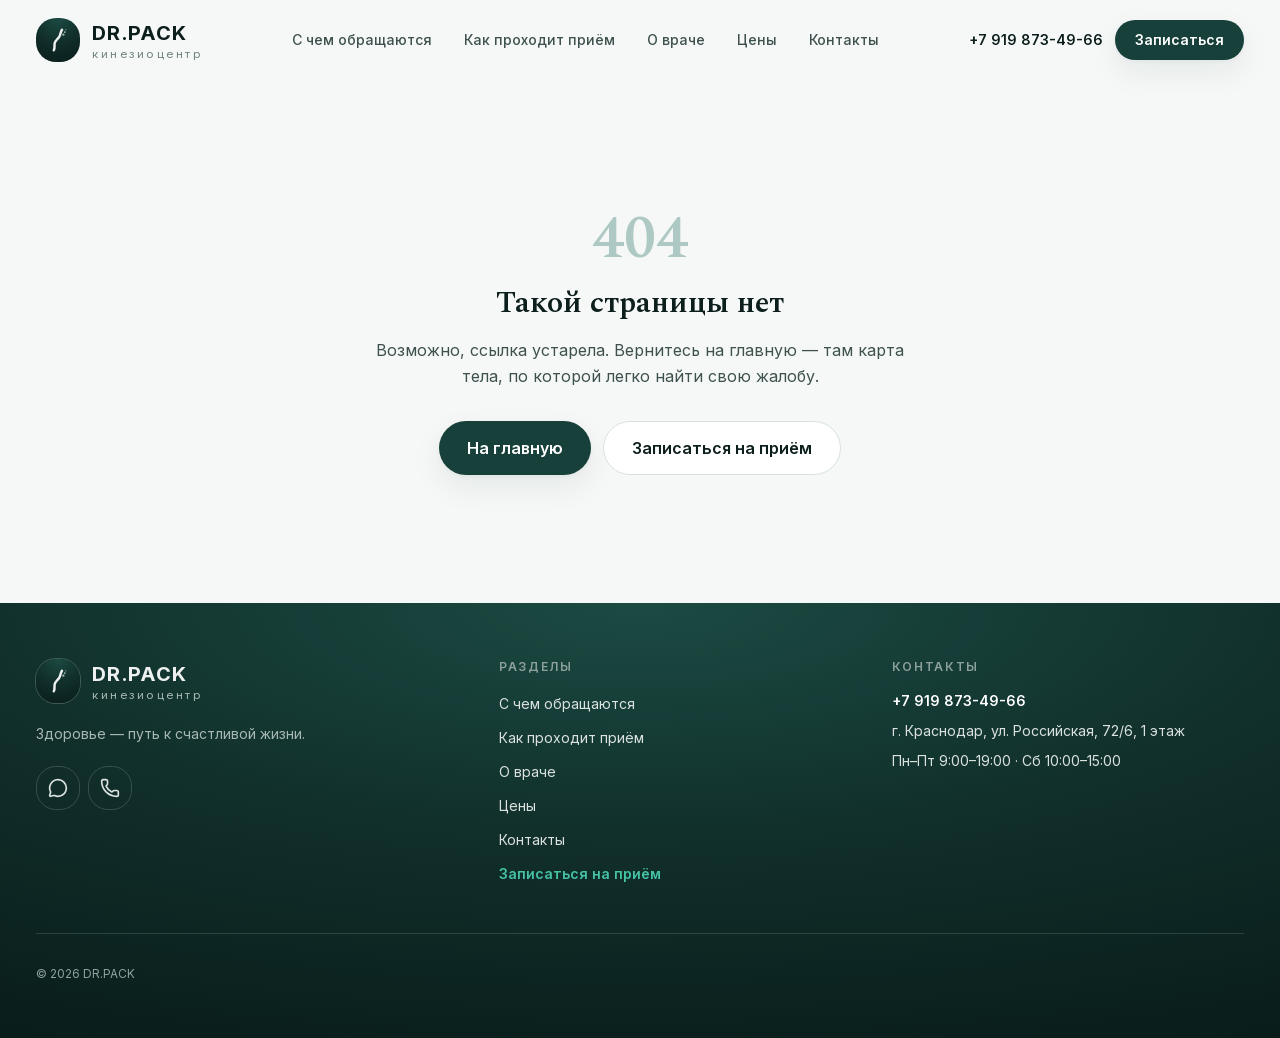
==== commit 5466b065: "Адрес кабинета, карта проезда и маршрут" ====
--- a/404/index.html
+++ b/404/index.html
@@ -1 +1 @@
-<!DOCTYPE html><html lang="ru" class="-E-zpq_variable ZHbxpG_variable"><head><meta charSet="utf-8"/><meta name="viewport" content="width=device-width, initial-scale=1"/><link rel="stylesheet" href="/_next/static/chunks/1xqa5gwbkknfa.css" data-precedence="next"/><link rel="preload" as="script" fetchPriority="low" href="/_next/static/chunks/1ckvzn7sfprko.js"/><script src="/_next/static/chunks/2r4s4h5xul1n-.js" async=""></script><script src="/_next/static/chunks/216iyidhmrh3u.js" async=""></script><script src="/_next/static/chunks/1kb4dcqdypxx7.js" async=""></script><script src="/_next/static/chunks/turbopack-3-ry682tkyiqk.js" async=""></script><script src="/_next/static/chunks/32cpyqq_mpo9t.js" async=""></script><meta name="robots" content="noindex"/><meta name="theme-color" content="#f5f8f7"/><title>DR.PACK — кинезиоцентр: приём, запись, цены</title><meta name="description" content="Кинезиоцентр DR.PACK: головные боли, боль в спине и шее, нарушения дыхания и пищеварения, тазовые боли, отёки. Диагностика руками на первом визите, запись в WhatsApp или Telegram."/><meta name="keywords" content="кинезиоцентр,кинезиотерапия,DR.PACK,доктор Пак,боль в спине,головные боли,мануальная терапия,работа с телом для ребёнка"/><meta name="robots" content="noindex, nofollow"/><link rel="canonical" href="https://drpack-med.github.io/"/><meta property="og:title" content="DR.PACK — кинезиоцентр"/><meta property="og:description" content="Кинезиоцентр DR.PACK: головные боли, боль в спине и шее, нарушения дыхания и пищеварения, тазовые боли, отёки. Диагностика руками на первом визите, запись в WhatsApp или Telegram."/><meta property="og:url" content="https://drpack-med.github.io/"/><meta property="og:site_name" content="DR.PACK"/><meta property="og:locale" content="ru_RU"/><meta property="og:type" content="website"/><meta name="twitter:card" content="summary"/><meta name="twitter:title" content="DR.PACK — кинезиоцентр"/><meta name="twitter:description" content="Кинезиоцентр DR.PACK: головные боли, боль в спине и шее, нарушения дыхания и пищеварения, тазовые боли, отёки. Диагностика руками на первом визите, запись в WhatsApp или Telegram."/><link rel="icon" href="/icon.svg?icon.3fhab57_ql8y9.svg" sizes="any" type="image/svg+xml"/><meta name="next-size-adjust" content=""/><script src="/_next/static/chunks/0cz1d0mv5g_q7.js" noModule=""></script></head><body class="min-h-dvh antialiased"><div hidden=""><!--$--><!--/$--></div><a href="#main" class="sr-only focus:not-sr-only focus:fixed focus:top-4 focus:left-4 focus:z-100 focus:rounded-full focus:bg-brand-600 focus:px-5 focus:py-3 focus:font-semibold focus:text-white">Перейти к содержанию</a><header class="sticky top-0 z-50 border-b bg-paper/92 backdrop-blur transition border-transparent"><div class="container-page flex h-20 items-center justify-between gap-4"><a class="group inline-flex items-center gap-3 " aria-label="DR.PACK — кинезиоцентр, на главную" href="/"><span class="bg-logo flex size-11 items-center justify-center rounded-xl2 transition "><svg viewBox="0 0 24 24" class="size-7" aria-hidden="true"><path d="M15.4 3.2c-1.6 2.6-1.1 4.4-2.6 6.4-1.6 2.1-3 2.8-3.6 5-.6 2.2.4 3.6-.8 6.2" fill="none" stroke="currentColor" stroke-width="2.1" stroke-linecap="round" class="text-silver-100"></path><circle cx="16.6" cy="7.4" r="1" class="fill-silver-400"></circle><circle cx="17.8" cy="5.2" r="0.8" class="fill-silver-400"></circle><circle cx="18.7" cy="3.3" r="0.6" class="fill-silver-500"></circle></svg></span><span class="leading-tight"><span class="block text-xl font-bold tracking-[0.04em] text-ink">DR.PACK</span><span class="block text-[0.72rem] tracking-[0.22em] text-ink-50">кинезиоцентр</span></span></a><nav class="hidden items-center gap-1 lg:flex"><a class="rounded-full px-3.5 py-2 text-sm font-medium text-ink-70 transition hover:bg-brand-50 hover:text-brand-700" href="/#karta-tela">С чем обращаются</a><a class="rounded-full px-3.5 py-2 text-sm font-medium text-ink-70 transition hover:bg-brand-50 hover:text-brand-700" href="/#priem">Как проходит приём</a><a class="rounded-full px-3.5 py-2 text-sm font-medium text-ink-70 transition hover:bg-brand-50 hover:text-brand-700" href="/o-vrache/">О враче</a><a class="rounded-full px-3.5 py-2 text-sm font-medium text-ink-70 transition hover:bg-brand-50 hover:text-brand-700" href="/ceny/">Цены</a><a class="rounded-full px-3.5 py-2 text-sm font-medium text-ink-70 transition hover:bg-brand-50 hover:text-brand-700" href="/kontakty/">Контакты</a></nav><div class="hidden items-center gap-3 lg:flex"><a href="tel:+79198734966" class="text-sm font-semibold text-ink transition hover:text-brand-600">+7 919 873-49-66</a><a class="inline-flex items-center justify-center gap-2 rounded-full font-semibold transition focus-visible:ring-2 focus-visible:ring-accent-500 focus-visible:ring-offset-2 focus-visible:ring-offset-paper focus-visible:outline-none disabled:cursor-not-allowed disabled:opacity-50 bg-brand-600 text-white shadow-soft hover:bg-brand-700 px-5 py-2.5 text-sm " href="/zapis/">Записаться</a></div><button type="button" aria-label="Открыть меню" aria-expanded="false" class="flex size-11 items-center justify-center rounded-xl2 border border-line bg-white text-ink lg:hidden"><svg xmlns="http://www.w3.org/2000/svg" width="24" height="24" viewBox="0 0 24 24" fill="none" stroke="currentColor" stroke-width="2" stroke-linecap="round" stroke-linejoin="round" class="lucide lucide-menu size-5" aria-hidden="true"><path d="M4 5h16"></path><path d="M4 12h16"></path><path d="M4 19h16"></path></svg></button></div></header><main id="main" class="pb-20 lg:pb-0"><section class="py-24 sm:py-32"><div class="container-page max-w-xl text-center"><p class="font-display text-6xl font-semibold text-brand-200">404</p><h1 class="mt-4 font-display text-3xl font-semibold text-ink">Такой страницы нет</h1><p class="mt-4 leading-relaxed text-ink-70">Возможно, ссылка устарела. Вернитесь на главную — там карта тела, по которой легко найти свою жалобу.</p><div class="mt-8 flex flex-col justify-center gap-3 sm:flex-row"><a class="inline-flex items-center justify-center gap-2 rounded-full font-semibold transition focus-visible:ring-2 focus-visible:ring-accent-500 focus-visible:ring-offset-2 focus-visible:ring-offset-paper focus-visible:outline-none disabled:cursor-not-allowed disabled:opacity-50 bg-brand-600 text-white shadow-soft hover:bg-brand-700 px-7 py-3.5 text-base " href="/">На главную</a><a class="inline-flex items-center justify-center gap-2 rounded-full font-semibold transition focus-visible:ring-2 focus-visible:ring-accent-500 focus-visible:ring-offset-2 focus-visible:ring-offset-paper focus-visible:outline-none disabled:cursor-not-allowed disabled:opacity-50 border border-line bg-white text-ink hover:border-brand-400 hover:text-brand-600 px-7 py-3.5 text-base " href="/zapis/">Записаться на приём</a></div></div></section><!--$--><!--/$--></main><footer class="bg-logo"><div class="container-page py-14"><div class="grid gap-10 lg:grid-cols-[1.2fr_1fr_1fr]"><div><a class="group inline-flex items-center gap-3 " aria-label="DR.PACK — кинезиоцентр, на главную" href="/"><span class="bg-logo flex size-11 items-center justify-center rounded-xl2 transition ring-1 ring-silver-400/30"><svg viewBox="0 0 24 24" class="size-7" aria-hidden="true"><path d="M15.4 3.2c-1.6 2.6-1.1 4.4-2.6 6.4-1.6 2.1-3 2.8-3.6 5-.6 2.2.4 3.6-.8 6.2" fill="none" stroke="currentColor" stroke-width="2.1" stroke-linecap="round" class="text-silver-100"></path><circle cx="16.6" cy="7.4" r="1" class="fill-silver-400"></circle><circle cx="17.8" cy="5.2" r="0.8" class="fill-silver-400"></circle><circle cx="18.7" cy="3.3" r="0.6" class="fill-silver-500"></circle></svg></span><span class="leading-tight"><span class="block text-xl font-bold tracking-[0.04em] text-silver-100">DR.PACK</span><span class="block text-[0.72rem] tracking-[0.22em] text-silver-400">кинезиоцентр</span></span></a><p class="mt-5 max-w-sm text-sm leading-relaxed text-silver-400">Здоровье — путь к счастливой жизни<!-- -->.</p><div class="mt-5 flex gap-2"><a href="https://wa.me/message/7IDEESNNIPVPM1" target="_blank" rel="noopener noreferrer" aria-label="Написать в WhatsApp" class="flex size-11 items-center justify-center rounded-xl2 border border-silver-400/25 text-silver-200 transition hover:border-silver-200 hover:text-white"><svg xmlns="http://www.w3.org/2000/svg" width="24" height="24" viewBox="0 0 24 24" fill="none" stroke="currentColor" stroke-width="2" stroke-linecap="round" stroke-linejoin="round" class="lucide lucide-message-circle size-5" aria-hidden="true"><path d="M2.992 16.342a2 2 0 0 1 .094 1.167l-1.065 3.29a1 1 0 0 0 1.236 1.168l3.413-.998a2 2 0 0 1 1.099.092 10 10 0 1 0-4.777-4.719"></path></svg></a><a href="tel:+79198734966" aria-label="Позвонить" class="flex size-11 items-center justify-center rounded-xl2 border border-silver-400/25 text-silver-200 transition hover:border-silver-200 hover:text-white"><svg xmlns="http://www.w3.org/2000/svg" width="24" height="24" viewBox="0 0 24 24" fill="none" stroke="currentColor" stroke-width="2" stroke-linecap="round" stroke-linejoin="round" class="lucide lucide-phone size-5" aria-hidden="true"><path d="M13.832 16.568a1 1 0 0 0 1.213-.303l.355-.465A2 2 0 0 1 17 15h3a2 2 0 0 1 2 2v3a2 2 0 0 1-2 2A18 18 0 0 1 2 4a2 2 0 0 1 2-2h3a2 2 0 0 1 2 2v3a2 2 0 0 1-.8 1.6l-.468.351a1 1 0 0 0-.292 1.233 14 14 0 0 0 6.392 6.384"></path></svg></a></div></div><nav><h3 class="text-xs font-semibold tracking-[0.14em] text-silver-500 uppercase">Разделы</h3><ul class="mt-4 space-y-2.5"><li><a class="text-sm text-silver-200 transition hover:text-white" href="/#karta-tela">С чем обращаются</a></li><li><a class="text-sm text-silver-200 transition hover:text-white" href="/#priem">Как проходит приём</a></li><li><a class="text-sm text-silver-200 transition hover:text-white" href="/o-vrache/">О враче</a></li><li><a class="text-sm text-silver-200 transition hover:text-white" href="/ceny/">Цены</a></li><li><a class="text-sm text-silver-200 transition hover:text-white" href="/kontakty/">Контакты</a></li><li><a class="text-sm font-semibold text-accent-400" href="/zapis/">Записаться на приём</a></li></ul></nav><div><h3 class="text-xs font-semibold tracking-[0.14em] text-silver-500 uppercase">Контакты</h3><ul class="mt-4 space-y-2.5 text-sm text-silver-200"><li><a href="tel:+79198734966" class="font-semibold text-white">+7 919 873-49-66</a></li><li>Пн–Пт 9:00–19:00 · Сб 10:00–15:00</li></ul></div></div><div class="mt-12 border-t border-silver-400/20 pt-8"><div class="flex flex-col gap-2 text-xs text-silver-500 sm:flex-row sm:items-center sm:justify-between"><p>© <!-- -->2026<!-- --> <!-- -->DR.PACK</p></div></div></div></footer><div class="fixed bottom-0 left-0 z-40 w-full border-t border-line bg-paper/95 backdrop-blur lg:hidden"><div class="grid grid-cols-3"><a href="tel:+79198734966" class="flex flex-col items-center gap-1 py-3 text-xs font-semibold text-ink-70"><svg xmlns="http://www.w3.org/2000/svg" width="24" height="24" viewBox="0 0 24 24" fill="none" stroke="currentColor" stroke-width="2" stroke-linecap="round" stroke-linejoin="round" class="lucide lucide-phone size-5 text-brand-600" aria-hidden="true"><path d="M13.832 16.568a1 1 0 0 0 1.213-.303l.355-.465A2 2 0 0 1 17 15h3a2 2 0 0 1 2 2v3a2 2 0 0 1-2 2A18 18 0 0 1 2 4a2 2 0 0 1 2-2h3a2 2 0 0 1 2 2v3a2 2 0 0 1-.8 1.6l-.468.351a1 1 0 0 0-.292 1.233 14 14 0 0 0 6.392 6.384"></path></svg>Позвонить</a><a href="https://wa.me/message/7IDEESNNIPVPM1" target="_blank" rel="noopener noreferrer" class="flex flex-col items-center gap-1 py-3 text-xs font-semibold text-ink-70"><svg xmlns="http://www.w3.org/2000/svg" width="24" height="24" viewBox="0 0 24 24" fill="none" stroke="currentColor" stroke-width="2" stroke-linecap="round" stroke-linejoin="round" class="lucide lucide-message-circle size-5 text-brand-600" aria-hidden="true"><path d="M2.992 16.342a2 2 0 0 1 .094 1.167l-1.065 3.29a1 1 0 0 0 1.236 1.168l3.413-.998a2 2 0 0 1 1.099.092 10 10 0 1 0-4.777-4.719"></path></svg>WhatsApp</a><a class="flex flex-col items-center gap-1 bg-brand-600 py-3 text-xs font-semibold text-white" href="/zapis/"><svg xmlns="http://www.w3.org/2000/svg" width="24" height="24" viewBox="0 0 24 24" fill="none" stroke="currentColor" stroke-width="2" stroke-linecap="round" stroke-linejoin="round" class="lucide lucide-calendar-check size-5" aria-hidden="true"><path d="M8 2v3"></path><path d="M16 2v3"></path><rect x="3" y="3" width="18" height="18" rx="2"></rect><path d="M3 9h18"></path><path d="m9 15 2 2 4-4"></path></svg>Записаться</a></div></div><script type="application/ld+json">{"@context":"https://schema.org","@type":"MedicalBusiness","name":"DR.PACK","description":"Кинезиоцентр DR.PACK: головные боли, боль в спине и шее, нарушения дыхания и пищеварения, тазовые боли, отёки. Диагностика руками на первом визите, запись в WhatsApp или Telegram.","url":"https://drpack-med.github.io","telephone":"+79198734966","medicalSpecialty":"PhysicalTherapy","priceRange":"2000–4000 ₽"}</script><script id="_R_">(globalThis["TURBOPACK"] || (globalThis["TURBOPACK"] = [])).push({"otherChunks":["static/chunks/1ckvzn7sfprko.js","static/chunks/2r4s4h5xul1n-.js","static/chunks/216iyidhmrh3u.js","static/chunks/1kb4dcqdypxx7.js"],"runtimeModuleIds":[94553]});</script><script src="/_next/static/chunks/1ckvzn7sfprko.js" async=""></script><script>(self.__next_f=self.__next_f||[]).push([0])</script><script>self.__next_f.push([1,"1:\"$Sreact.fragment\"\n2:\"/_next/static/chunks/32cpyqq_mpo9t.js\"\n3:I[2971,[\"$2\"],\"Header\"]\n4:I[39756,[\"$2\"],\"default\"]\n5:I[37457,[\"$2\"],\"default\"]\n6:I[22016,[\"$2\"],\"\"]\n14:I[68027,[\"$2\"],\"default\",1]\n:HL[\"/_next/static/chunks/1xqa5gwbkknfa.css\",\"style\"]\n10:X\n11:[[\"children\",{\"s\":\"__PAGE__\",\"h\":512,\"d\":{\"r\":\"$L12\",\"p\":false,\"v\":null}}]]\ne:[[\"children\",{\"s\":\"/_not-found\",\"h\":512,\"d\":{\"r\":\"$Lf\",\"p\":false,\"v\":\"$10\"},\"c\":\"$Q11\"}]]\n0:{\"P\":null,\"c\":[\"\",\"_not-found\",\"\"],\"q\":\"\",\"i\":false,\"t\":{\"t\":{\"s\":\"\",\"h\":528,\"d\":{\"r\":[\"$\",\"$1\",\"c\",{\"children\":[[[\"$\",\"link\",\"0\",{\"rel\":\"stylesheet\",\"href\":\"/_next/static/chunks/1xqa5gwbkknfa.css\",\"precedence\":\"next\",\"crossOrigin\":\"$undefined\",\"nonce\":\"$undefined\"}],[\"$\",\"script\",\"script-0\",{\"src\":\"/_next/static/chunks/32cpyqq_mpo9t.js\",\"async\":true,\"nonce\":\"$undefined\"}]],[\"$\",\"html\",null,{\"lang\":\"ru\",\"className\":\"-E-zpq_variable ZHbxpG_variable\",\"children\":[\"$\",\"body\",null,{\"className\":\"min-h-dvh antialiased\",\"children\":[[\"$\",\"a\",null,{\"href\":\"#main\",\"className\":\"sr-only focus:not-sr-only focus:fixed focus:top-4 focus:left-4 focus:z-100 focus:rounded-full focus:bg-brand-600 focus:px-5 focus:py-3 focus:font-semibold focus:text-white\",\"children\":\"Перейти к содержанию\"}],[\"$\",\"$L3\",null,{}],[\"$\",\"main\",null,{\"id\":\"main\",\"className\":\"pb-20 lg:pb-0\",\"children\":[\"$\",\"$L4\",null,{\"parallelRouterKey\":\"children\",\"error\":\"$undefined\",\"errorStyles\":\"$undefined\",\"errorScripts\":\"$undefined\",\"template\":[\"$\",\"$L5\",null,{}],\"templateStyles\":\"$undefined\",\"templateScripts\":\"$undefined\",\"notFound\":[[\"$\",\"section\",null,{\"className\":\"py-24 sm:py-32\",\"children\":[\"$\",\"div\",null,{\"className\":\"container-page max-w-xl text-center\",\"children\":[[\"$\",\"p\",null,{\"className\":\"font-display text-6xl font-semibold text-brand-200\",\"children\":\"404\"}],[\"$\",\"h1\",null,{\"className\":\"mt-4 font-display text-3xl font-semibold text-ink\",\"children\":\"Такой страницы нет\"}],[\"$\",\"p\",null,{\"className\":\"mt-4 leading-relaxed text-ink-70\",\"children\":\"Возможно, ссылка устарела. Вернитесь на главную — там карта тела, по которой легко найти свою жалобу.\"}],[\"$\",\"div\",null,{\"className\":\"mt-8 flex flex-col justify-center gap-3 sm:flex-row\",\"children\":[[\"$\",\"$L6\",null,{\"href\":\"/\",\"className\":\"inline-flex items-center justify-center gap-2 rounded-full font-semibold transition focus-visible:ring-2 focus-visible:ring-accent-500 focus-visible:ring-offset-2 focus-visible:ring-offset-paper focus-visible:outline-none disabled:cursor-not-allowed disabled:opacity-50 bg-brand-600 text-white shadow-soft hover:bg-brand-700 px-7 py-3.5 text-base \",\"children\":\"На главную\"}],[\"$\",\"$L6\",null,{\"href\":\"/zapis/\",\"className\":\"inline-flex items-center justify-center gap-2 rounded-full font-semibold transition focus-visible:ring-2 focus-visible:ring-accent-500 focus-visible:ring-offset-2 focus-visible:ring-offset-paper focus-visible:outline-none disabled:cursor-not-allowed disabled:opacity-50 border border-line bg-white text-ink hover:border-brand-400 hover:text-brand-600 px-7 py-3.5 text-base \",\"children\":\"Записаться на приём\"}]]}]]}]}],[]],\"forbidden\":\"$undefined\",\"unauthorized\":\"$undefined\"}]}],[\"$\",\"footer\",null,{\"className\":\"bg-logo\",\"children\":[\"$\",\"div\",null,{\"className\":\"container-page py-14\",\"children\":[[\"$\",\"div\",null,{\"className\":\"grid gap-10 lg:grid-cols-[1.2fr_1fr_1fr]\",\"children\":[[\"$\",\"div\",null,{\"children\":[[\"$\",\"$L6\",null,{\"href\":\"/\",\"className\":\"group inline-flex items-center gap-3 \",\"aria-label\":\"DR.PACK — кинезиоцентр, на главную\",\"children\":[[\"$\",\"span\",null,{\"className\":\"bg-logo flex size-11 items-center justify-center rounded-xl2 transition ring-1 ring-silver-400/30\",\"children\":[\"$\",\"svg\",null,{\"viewBox\":\"0 0 24 24\",\"className\":\"size-7\",\"aria-hidden\":true,\"children\":[[\"$\",\"path\",null,{\"d\":\"M15.4 3.2c-1.6 2.6-1.1 4.4-2.6 6.4-1.6 2.1-3 2.8-3.6 5-.6 2.2.4 3.6-.8 6.2\",\"fill\":\"none\",\"stroke\":\"currentColor\",\"strokeWidth\":\"2.1\",\"strokeLinecap\":\"round\",\"className\":\"text-silver-100\"}],[\"$\",\"circle\",null,{\"cx\":\"16.6\",\"cy\":\"7.4\",\"r\":\"1\",\"className\":\"fill-silver-400\"}],[\"$\",\"circle\",null,{\"cx\":\"17.8\",\"cy\":\"5.2\",\"r\":\"0.8\",\"className\":\"fill-silver-400\"}],[\"$\",\"circle\",null,{\"cx\":\"18.7\",\"cy\":\"3.3\",\"r\":\"0.6\",\"className\":\"fill-silver-500\"}]]}]}],[\"$\",\"span\",null,{\"className\":\"leading-tight\",\"children\":[[\"$\",\"span\",null,{\"className\":\"block text-xl font-bold tracking-[0.04em] text-silver-100\",\"children\":\"DR.PACK\"}],[\"$\",\"span\",null,{\"className\":\"block text-[0.72rem] tracking-[0.22em] text-silver-400\",\"children\":\"кинезиоцентр\"}]]}]]}],[\"$\",\"p\",null,{\"className\":\"mt-5 max-w-sm text-sm leading-relaxed text-silver-400\",\"children\":[\"Здоровье — путь к счастливой жизни\",\".\"]}],[\"$\",\"div\",null,{\"className\":\"mt-5 flex gap-2\",\"children\":[[\"$\",\"a\",null,{\"href\":\"https://wa.me/message/7IDEESNNIPVPM1\",\"target\":\"_blank\",\"rel\":\"noopener noreferrer\",\"aria-label\":\"Написать в WhatsApp\",\"className\":\"flex size-11 items-center justify-center rounded-xl2 border border-silver-400/25 text-silver-200 transition hover:border-silver-200 hover:text-white\",\"children\":\"$L7\"}],false,\"$L8\"]}]]}],\"$L9\",\"$La\"]}],\"$Lb\"]}]}],\"$Lc\",\"$Ld\"]}]}]]}],\"p\":false,\"v\":null},\"c\":\"$Qe\"},\"h\":{\"r\":\"$L13\",\"p\":false,\"v\":null}},\"m\":\"$undefined\",\"G\":[\"$14\",[\"$L15\"]],\"S\":true,\"r\":\"$undefined\",\"s\":\"$undefined\",\"a\":\"$undefined\",\"l\":\"$undefined\",\"p\":\"$undefined\",\"d\":\"$undefined\",\"b\":\"v1hZtbHHeFlABdoSK7im3\"}\n16:I[5014,[\"$2\"],\"default\"]\n17:I[97367,[\"$2\"],\"OutletBoundary\"]\n18:\"$Sreact.suspense\"\n1a:\"ViewportBoundary\"\n1b:I[97367,[\"$2\"],\"$1a\"]\n1d:\"MetadataBoundary\"\n1e:I[97367,[\"$2\"],\"$1d\"]\n7:[\"$\",\"$L16\",null,{\"ref\":\"$undefined\",\"icon\":{\"name\":\"message-circle\",\"size\":24,\"node\":[[\"path\",{\"d\":\"M2.992 16.342a2 2 0 0 1 .094 1.167l-1.065 3.29a1 1 0 0 0 1.236 1.168l3.413-.998a2 2 0 0 1 1.099.092 10 10 0 1 0-4.777-4.719\",\"key\":\"1sd12s\"}]]},\"className\":\"size-5\"}]\n8:[\"$\",\"a\",null,{\"href\":\"tel:+79198734966\",\"aria-label\":\"Позвонить\",\"className\":\"flex size-11 items-center justify-center rounded-xl2 border border-silver-400/25 text-silver-200 transition hover:border-silver-200 hover:text-white\",\"children\":[\"$\",\"$L16\",null,{\"ref\":\"$undefined\",\"icon\":{\"name\":\"phone\",\"size\":24,\"node\":[[\"path\",{\"d\":\"M13.832 16.568a1 1 0 0 0 1.213-.303l.355-.465A2 2 0 0 1 17 15h3a2 2 0 0 1 2 2v3a2 2 0 0 1-2 2A18 18 0 0 1 2 4a2 2 0 0 1 2-2h3a2 2 0 0 1 2 2v3a2 2 0 0 1-.8 1.6l-.468.351a1 1 0 0 0-.292 1.233 14 14 0 0 0 6.392 6.384\",\"key\":\"9njp5v\"}]]},\"className\":\"size-5\"}]}]\n9:[\"$\",\"nav\",null,{\"children\":[[\"$\",\"h3\",null,{\"className\":\"text-xs font-semibold tracking-[0.14em] text-silver-500 uppercase\",\"children\":\"Разделы\"}],[\"$\",\"ul\",null,{\"className\":\"mt-4 space-y-2.5\",\"children\":[[[\"$\",\"li\",\"/#karta-tela\",{\"children\":[\"$\",\"$L6\",null,{\"href\":\"/#karta-tela\",\"className\":\"text-sm text-silver-200 transition hover:text-white\",\"children\":\"С чем обращаются\"}]}],[\"$\",\"li\",\"/#priem\",{\"children\":[\"$\",\"$L6\",null,{\"href\":\"/#priem\",\"className\":\"text-sm text-silver-200 transition hover:text-white\",\"children\":\"Как проходит приём\"}]}],[\"$\",\"li\",\"/o-vrache\",{\"children\":[\"$\",\"$L6\",null,{\"href\":\"/o-vrache\",\"className\":\"text-sm text-silver-200 transition hover:text-white\",\"children\":\"О враче\"}]}],[\"$\",\"li\",\"/ceny\",{\"children\":[\"$\",\"$L6\",null,{\"href\":\"/ceny\",\"className\":\"text-sm text-silver-200 transition hover:text-white\",\"children\":\"Цены\"}]}],[\"$\",\"li\",\"/kontakty\",{\"children\":[\"$\",\"$L6\",null,{\"href\":\"/kontakty\",\"className\":\"text-sm text-silver-200 transition hover:text-white\",\"children\":\"Контакты\"}]}]],[\"$\",\"li\",null,{\"children\":[\"$\",\"$L6\",null,{\"href\":\"/zapis/\",\"className\":\"text-sm font-semibold text-accent-400\",\"children\":\"Записаться на приём\"}]}]]}]]}]\na:[\"$\",\"div\",null,{\"children\":[[\"$\",\"h3\",null,{\"className\":\"text-xs font-semibold tracking-[0.14em] text-silver-500 uppercase\",\"children\":\"Контакты\"}],[\"$\",\"ul\",null,{\"className\":\"mt-4 space-y-2.5 text-sm text-silver-200\",\"children\":[[\"$\",\"li\",null,{\"children\":[\"$\",\"a\",null,{\"href\":\"tel:+79198734966\",\"className\":\"font-semibold text-white\",\"children\":\"+7 919 873-49-66\"}]}],false,[\"$\",\"li\",null,{\"children\":\"Пн–Пт 9:00–19:00 · Сб 10:00–15:00\"}]]}]]}]\nb:[\"$\",\"div\",null,{\"className\":\"mt-12 border-t border-silver-400/20 pt-8\",\"children\":[\"$\",\"div\",null,{\"className\":\"flex flex-col gap-2 text-xs text-silver-500 sm:flex-row sm:items-center sm:justify-between\",\"children\":[[\"$\",\"p\",null,{\"children\":[\"© \",2026,\" \",\"DR.PACK\",\"\",\"\"]}],\"\"]}]}]\nc:[\"$\",\"div\",null,{\"className\":\"fixed bottom-0 left-0 z-40 w-full border-t border-line bg-paper/95 backdrop-blur lg:hidden\",\"children\":[\"$\",\"div\",null,{\"className\":\"grid grid-cols-3\",\"children\":[[\"$\",\"a\",null,{\"href\":\"tel:+79198734966\",\"className\":\"flex flex-col items-center gap-1 py-3 text-xs font-semibold text-ink-70\",\"children\":[[\"$\",\"$L16\",null,{\"ref\":\"$undefined\",\"icon\":\"$8:props:children:props:icon\",\"className\":\"size-5 text-brand-600\",\"aria-hidden\":true}],\"Позвонить\"]}],[\"$\",\"a\",null,{\"href\":\"https://wa.me/message/7IDEESNNIPVPM1\",\"target\":\"_blank\",\"rel\":\"noopener noreferrer\",\"className\":\"flex flex-col items-center gap-1 py-3 text-xs font-semibold text-ink-70\",\"children\":[[\"$\",\"$L16\",null,{\"ref\":\"$undefined\",\"icon\":\"$7:props:icon\",\"className\":\"size-5 text-brand-600\",\"aria-hidden\":true}],\"WhatsApp\"]}],[\"$\",\"$L6\",null,{\"href\":\"/zapis/\",\"className\":\"flex flex-col items-center gap-1 bg-brand-600 py-3 text-xs font-semibold text-white\",\"children\":[[\"$\",\"$L16\",null,{\"ref\":\"$undefined\",\"icon\":{\"name\":\"calendar-check\",\"size\":24,\"node\":[[\"path\",{\"d\":\"M8 2v3\",\"key\":\"1ioesn\"}],[\"path\",{\"d\":\"M16 2v3\",\"key\":\"otl347\"}],[\"rect\",{\"x\":\"3\",\"y\":\"3\",\"width\":\"18\",\"height\":\"18\",\"rx\":\"2\",\"key\":\"h1oib\"}],[\"path\",{\"d\":\"M3 9h18\",\"key\":\"1pudct\"}],[\"path\",{\"d\":\"m9 15 2 2 4-4\",\"key\":\"1grp1n\"}]]},\"className\":\"size-5\",\"aria-hidden\":true}],\"Записаться\"]}]]}]}]\nd:[\"$\",\"script\",null,{\"type\":\"application/ld+json\",\"dangerouslySetInnerHTML\":{\"__html\":\"{\\\"@context\\\":\\\"https://schema.org\\\",\\\"@type\\\":\\\"MedicalBusiness\\\",\\\"name\\\":\\\"DR.PACK\\\",\\\"description\\\":\\\"Кинезиоцентр DR.PACK: головные боли, боль в спине и шее, нарушения дыхания и пищеварения, тазовые боли, отёки. Диагностика руками на первом визите, запись в WhatsApp или Telegram.\\\",\\\"url\\\":\\\"https://drpack-med.github.io\\\",\\\"telephone\\\":\\\"+79198734966\\\",\\\"medicalSpecialty\\\":\\\"PhysicalTherapy\\\",\\\"priceRange\\\":\\\"2000–4000 ₽\\\"}\"}}]\nf:[\"$\",\"$1\",\"c\",{\"children\":[null,[\"$\",\"$L4\",null,{\"parallelRouterKey\":\"children\",\"error\":\"$undefined\",\"errorStyles\":\"$undefined\",\"errorScripts\":\"$undefined\",\"template\":[\"$\",\"$L5\",null,{}],\"templateStyles\":\"$undefined\",\"templateScripts\":\"$undefined\",\"notFound\":\"$undefined\",\"forbidden\":\"$undefined\",\"unauthorized\":\"$undefined\"}]]}]\n12:[\"$\",\"$1\",\"c\",{\"children\":[[\"$\",\"section\",null,{\"className\":\"py-24 sm:py-32\",\"children\":[\"$\",\"div\",null,{\"className\":\"container-page max-w-xl text-center\",\"children\":[[\"$\",\"p\",null,{\"className\":\"font-display text-6xl font-semibold text-brand-200\",\"children\":\"404\"}],[\"$\",\"h1\",null,{\"className\":\"mt-4 font-display text-3xl font-semibold text-ink\",\"children\":\"Такой страницы нет\"}],[\"$\",\"p\",null,{\"className\":\"mt-4 leading-relaxed text-ink-70\",\"children\":\"Возможно, ссылка устарела. Вернитесь на главную — там карта тела, по которой легко найти свою жалобу.\"}],[\"$\",\"div\",null,{\"className\":\"mt-8 flex flex-col justify-center gap-3 sm:flex-row\",\"children\":[[\"$\",\"$L6\",null,{\"href\":\"/\",\"className\":\"inline-flex items-center justify-center gap-2 rounded-full font-semibold transition focus-visible:ring-2 focus-visible:ring-accent-500 focus-visible:ring-offset-2 focus-visible:ring-offset-paper focus-visible:outline-none disabled:cursor-not-allowed disabled:opacity-50 bg-brand-600 text-white shadow-soft hover:bg-brand-700 px-7 py-3.5 text-base \",\"children\":\"На главную\"}],[\"$\",\"$L6\",null,{\"href\":\"/zapis/\",\"className\":\"inline-flex items-center justify-center gap-2 rounded-full font-semibold transition focus-visible:ring-2 focus-visible:ring-accent-500 focus-visible:ring-offset-2 focus-visible:ring-offset-paper focus-visible:outline-none disabled:cursor-not-allowed disabled:opacity-50 border border-line bg-white text-ink hover:border-brand-400 hover:text-brand-600 px-7 py-3.5 text-base \",\"children\":\"Записаться на приём\"}]]}]]}]}],null,[\"$\",\"$L17\",null,{\"children\":[\"$\",\"$18\",null,{\"name\":\"Next.MetadataOutlet\",\"children\":\"$@19\"}]}]]}]\n13:[\"$\",\"$1\",\"h\",{\"children\":[[\"$\",\"meta\",null,{\"name\":\"robots\",\"content\":\"noindex\"}],[\"$\",\"$L1b\",null,{\"children\":\"$L1c\"}],[\"$\",\"$L1e\",null,{\"children\":[[\"$\",\"div\",null,{\"hidden\":true,\"children\":[\"$\",\"$18\",null,{\"name\":\"Next.Metadata\",\"children\":\"$L1f\"}]}],null]}],[\"$\",\"meta\",null,{\"name\":\"next-size-adjust\",\"content\":\"\"}]]}]\n15:[\"$\",\"link\",\"0\",{\"rel\":\"stylesheet\",\"href\":\"/_next/static/chunks/1xqa5gwbkknfa.css\",\"precedence\":\"next\",\"crossOrigin\":\"$undefined\",\"nonce\":\"$undefined\"}]\n10:C\n1c:[[\"$\",\"meta\",\"0\",{\"charSet\":\"utf-8\"}],[\"$\",\"meta\",\"1\",{\"name\":\"viewport\",\"content\":\"width=device-width, initial-scale=1\"}],[\"$\",\"meta\",\"2\",{\"name\":\"theme-color\",\"content\":\"#f5f8f7\"}]]\n20:I[27201,[\"$2\"],\"IconMark\"]\n19:null\n1f:[[\"$\",\"title\",\"0\",{\"children\":\"DR.PACK — кинезиоцентр: приём, запись, цены\"}],[\"$\",\"meta\",\"1\",{\"name\":\"description\",\"content\":\"Кинезиоцентр DR.PACK: головные боли, боль в спине и шее, нарушения дыхания и пищеварения, тазовые боли, отёки. Диагностика руками на первом визите, запись в WhatsApp или Telegram.\"}],[\"$\",\"meta\",\"2\",{\"name\":\"keywords\",\"content\":\"кинезиоцентр,кинезиотерапия,DR.PACK,доктор Пак,боль в спине,головные боли,мануальная терапия,работа с телом для ребёнка\"}],[\"$\",\"meta\",\"3\",{\"name\":\"robots\",\"content\":\"noindex, nofollow\"}],[\"$\",\"link\",\"4\",{\"rel\":\"canonical\",\"href\":\"https://drpack-med.github.io/\"}],[\"$\",\"meta\",\"5\",{\"property\":\"og:title\",\"content\":\"DR.PACK — кинезиоцентр\"}],[\"$\",\"meta\",\"6\",{\"property\":\"og:description\",\"content\":\"Кинезиоцентр DR.PACK: головные боли, боль в спине и шее, нарушения дыхания и пищеварения, тазовые боли, отёки. Диагностика руками на первом визите, запись в WhatsApp или Telegram.\"}],[\"$\",\"meta\",\"7\",{\"property\":\"og:url\",\"content\":\"https://drpack-med.github.io/\"}],[\"$\",\"meta\",\"8\",{\"property\":\"og:site_name\",\"content\":\"DR.PACK\"}],[\"$\",\"meta\",\"9\",{\"property\":\"og:locale\",\"content\":\"ru_RU\"}],[\"$\",\"meta\",\"10\",{\"property\":\"og:type\",\"content\":\"website\"}],[\"$\",\"meta\",\"11\",{\"name\":\"twitter:card\",\"content\":\"summary\"}],[\"$\",\"meta\",\"12\",{\"name\":\"twitter:title\",\"content\":\"DR.PACK — кинезиоцентр\"}],[\"$\",\"meta\",\"13\",{\"name\":\"twitter:description\",\"content\":\"Кинезиоцентр DR.PACK: головные боли, боль в спине и шее, нарушения дыхания и пищеварения, тазовые боли, отёки. Диагностика руками на первом визите, запись в WhatsApp или Telegram.\"}],[\"$\",\"link\",\"14\",{\"rel\":\"icon\",\"href\":\"/icon.svg?icon.3fhab57_ql8y9.svg\",\"sizes\":\"any\",\"type\":\"image/svg+xml\"}],[\"$\",\"$L20\",\"15\",{}]]\n"])</script></body></html>+<!DOCTYPE html><html lang="ru" class="-E-zpq_variable ZHbxpG_variable"><head><meta charSet="utf-8"/><meta name="viewport" content="width=device-width, initial-scale=1"/><link rel="stylesheet" href="/_next/static/chunks/1xqa5gwbkknfa.css" data-precedence="next"/><link rel="preload" as="script" fetchPriority="low" href="/_next/static/chunks/1ckvzn7sfprko.js"/><script src="/_next/static/chunks/2r4s4h5xul1n-.js" async=""></script><script src="/_next/static/chunks/216iyidhmrh3u.js" async=""></script><script src="/_next/static/chunks/1kb4dcqdypxx7.js" async=""></script><script src="/_next/static/chunks/turbopack-3-ry682tkyiqk.js" async=""></script><script src="/_next/static/chunks/2fxwe-yhusgb1.js" async=""></script><meta name="robots" content="noindex"/><meta name="theme-color" content="#f5f8f7"/><title>DR.PACK — кинезиоцентр: приём, запись, цены</title><meta name="description" content="Кинезиоцентр DR.PACK: головные боли, боль в спине и шее, нарушения дыхания и пищеварения, тазовые боли, отёки. Диагностика руками на первом визите, запись в WhatsApp или Telegram."/><meta name="keywords" content="кинезиоцентр,кинезиотерапия,DR.PACK,доктор Пак,боль в спине,головные боли,мануальная терапия,работа с телом для ребёнка"/><meta name="robots" content="noindex, nofollow"/><link rel="canonical" href="https://drpack-med.github.io/"/><meta property="og:title" content="DR.PACK — кинезиоцентр"/><meta property="og:description" content="Кинезиоцентр DR.PACK: головные боли, боль в спине и шее, нарушения дыхания и пищеварения, тазовые боли, отёки. Диагностика руками на первом визите, запись в WhatsApp или Telegram."/><meta property="og:url" content="https://drpack-med.github.io/"/><meta property="og:site_name" content="DR.PACK"/><meta property="og:locale" content="ru_RU"/><meta property="og:type" content="website"/><meta name="twitter:card" content="summary"/><meta name="twitter:title" content="DR.PACK — кинезиоцентр"/><meta name="twitter:description" content="Кинезиоцентр DR.PACK: головные боли, боль в спине и шее, нарушения дыхания и пищеварения, тазовые боли, отёки. Диагностика руками на первом визите, запись в WhatsApp или Telegram."/><link rel="icon" href="/icon.svg?icon.3fhab57_ql8y9.svg" sizes="any" type="image/svg+xml"/><meta name="next-size-adjust" content=""/><script src="/_next/static/chunks/0cz1d0mv5g_q7.js" noModule=""></script></head><body class="min-h-dvh antialiased"><div hidden=""><!--$--><!--/$--></div><a href="#main" class="sr-only focus:not-sr-only focus:fixed focus:top-4 focus:left-4 focus:z-100 focus:rounded-full focus:bg-brand-600 focus:px-5 focus:py-3 focus:font-semibold focus:text-white">Перейти к содержанию</a><header class="sticky top-0 z-50 border-b bg-paper/92 backdrop-blur transition border-transparent"><div class="container-page flex h-20 items-center justify-between gap-4"><a class="group inline-flex items-center gap-3 " aria-label="DR.PACK — кинезиоцентр, на главную" href="/"><span class="bg-logo flex size-11 items-center justify-center rounded-xl2 transition "><svg viewBox="0 0 24 24" class="size-7" aria-hidden="true"><path d="M15.4 3.2c-1.6 2.6-1.1 4.4-2.6 6.4-1.6 2.1-3 2.8-3.6 5-.6 2.2.4 3.6-.8 6.2" fill="none" stroke="currentColor" stroke-width="2.1" stroke-linecap="round" class="text-silver-100"></path><circle cx="16.6" cy="7.4" r="1" class="fill-silver-400"></circle><circle cx="17.8" cy="5.2" r="0.8" class="fill-silver-400"></circle><circle cx="18.7" cy="3.3" r="0.6" class="fill-silver-500"></circle></svg></span><span class="leading-tight"><span class="block text-xl font-bold tracking-[0.04em] text-ink">DR.PACK</span><span class="block text-[0.72rem] tracking-[0.22em] text-ink-50">кинезиоцентр</span></span></a><nav class="hidden items-center gap-1 lg:flex"><a class="rounded-full px-3.5 py-2 text-sm font-medium text-ink-70 transition hover:bg-brand-50 hover:text-brand-700" href="/#karta-tela">С чем обращаются</a><a class="rounded-full px-3.5 py-2 text-sm font-medium text-ink-70 transition hover:bg-brand-50 hover:text-brand-700" href="/#priem">Как проходит приём</a><a class="rounded-full px-3.5 py-2 text-sm font-medium text-ink-70 transition hover:bg-brand-50 hover:text-brand-700" href="/o-vrache/">О враче</a><a class="rounded-full px-3.5 py-2 text-sm font-medium text-ink-70 transition hover:bg-brand-50 hover:text-brand-700" href="/ceny/">Цены</a><a class="rounded-full px-3.5 py-2 text-sm font-medium text-ink-70 transition hover:bg-brand-50 hover:text-brand-700" href="/kontakty/">Контакты</a></nav><div class="hidden items-center gap-3 lg:flex"><a href="tel:+79198734966" class="text-sm font-semibold text-ink transition hover:text-brand-600">+7 919 873-49-66</a><a class="inline-flex items-center justify-center gap-2 rounded-full font-semibold transition focus-visible:ring-2 focus-visible:ring-accent-500 focus-visible:ring-offset-2 focus-visible:ring-offset-paper focus-visible:outline-none disabled:cursor-not-allowed disabled:opacity-50 bg-brand-600 text-white shadow-soft hover:bg-brand-700 px-5 py-2.5 text-sm " href="/zapis/">Записаться</a></div><button type="button" aria-label="Открыть меню" aria-expanded="false" class="flex size-11 items-center justify-center rounded-xl2 border border-line bg-white text-ink lg:hidden"><svg xmlns="http://www.w3.org/2000/svg" width="24" height="24" viewBox="0 0 24 24" fill="none" stroke="currentColor" stroke-width="2" stroke-linecap="round" stroke-linejoin="round" class="lucide lucide-menu size-5" aria-hidden="true"><path d="M4 5h16"></path><path d="M4 12h16"></path><path d="M4 19h16"></path></svg></button></div></header><main id="main" class="pb-20 lg:pb-0"><section class="py-24 sm:py-32"><div class="container-page max-w-xl text-center"><p class="font-display text-6xl font-semibold text-brand-200">404</p><h1 class="mt-4 font-display text-3xl font-semibold text-ink">Такой страницы нет</h1><p class="mt-4 leading-relaxed text-ink-70">Возможно, ссылка устарела. Вернитесь на главную — там карта тела, по которой легко найти свою жалобу.</p><div class="mt-8 flex flex-col justify-center gap-3 sm:flex-row"><a class="inline-flex items-center justify-center gap-2 rounded-full font-semibold transition focus-visible:ring-2 focus-visible:ring-accent-500 focus-visible:ring-offset-2 focus-visible:ring-offset-paper focus-visible:outline-none disabled:cursor-not-allowed disabled:opacity-50 bg-brand-600 text-white shadow-soft hover:bg-brand-700 px-7 py-3.5 text-base " href="/">На главную</a><a class="inline-flex items-center justify-center gap-2 rounded-full font-semibold transition focus-visible:ring-2 focus-visible:ring-accent-500 focus-visible:ring-offset-2 focus-visible:ring-offset-paper focus-visible:outline-none disabled:cursor-not-allowed disabled:opacity-50 border border-line bg-white text-ink hover:border-brand-400 hover:text-brand-600 px-7 py-3.5 text-base " href="/zapis/">Записаться на приём</a></div></div></section><!--$--><!--/$--></main><footer class="bg-logo"><div class="container-page py-14"><div class="grid gap-10 lg:grid-cols-[1.2fr_1fr_1fr]"><div><a class="group inline-flex items-center gap-3 " aria-label="DR.PACK — кинезиоцентр, на главную" href="/"><span class="bg-logo flex size-11 items-center justify-center rounded-xl2 transition ring-1 ring-silver-400/30"><svg viewBox="0 0 24 24" class="size-7" aria-hidden="true"><path d="M15.4 3.2c-1.6 2.6-1.1 4.4-2.6 6.4-1.6 2.1-3 2.8-3.6 5-.6 2.2.4 3.6-.8 6.2" fill="none" stroke="currentColor" stroke-width="2.1" stroke-linecap="round" class="text-silver-100"></path><circle cx="16.6" cy="7.4" r="1" class="fill-silver-400"></circle><circle cx="17.8" cy="5.2" r="0.8" class="fill-silver-400"></circle><circle cx="18.7" cy="3.3" r="0.6" class="fill-silver-500"></circle></svg></span><span class="leading-tight"><span class="block text-xl font-bold tracking-[0.04em] text-silver-100">DR.PACK</span><span class="block text-[0.72rem] tracking-[0.22em] text-silver-400">кинезиоцентр</span></span></a><p class="mt-5 max-w-sm text-sm leading-relaxed text-silver-400">Здоровье — путь к счастливой жизни<!-- -->.</p><div class="mt-5 flex gap-2"><a href="https://wa.me/message/7IDEESNNIPVPM1" target="_blank" rel="noopener noreferrer" aria-label="Написать в WhatsApp" class="flex size-11 items-center justify-center rounded-xl2 border border-silver-400/25 text-silver-200 transition hover:border-silver-200 hover:text-white"><svg xmlns="http://www.w3.org/2000/svg" width="24" height="24" viewBox="0 0 24 24" fill="none" stroke="currentColor" stroke-width="2" stroke-linecap="round" stroke-linejoin="round" class="lucide lucide-message-circle size-5" aria-hidden="true"><path d="M2.992 16.342a2 2 0 0 1 .094 1.167l-1.065 3.29a1 1 0 0 0 1.236 1.168l3.413-.998a2 2 0 0 1 1.099.092 10 10 0 1 0-4.777-4.719"></path></svg></a><a href="tel:+79198734966" aria-label="Позвонить" class="flex size-11 items-center justify-center rounded-xl2 border border-silver-400/25 text-silver-200 transition hover:border-silver-200 hover:text-white"><svg xmlns="http://www.w3.org/2000/svg" width="24" height="24" viewBox="0 0 24 24" fill="none" stroke="currentColor" stroke-width="2" stroke-linecap="round" stroke-linejoin="round" class="lucide lucide-phone size-5" aria-hidden="true"><path d="M13.832 16.568a1 1 0 0 0 1.213-.303l.355-.465A2 2 0 0 1 17 15h3a2 2 0 0 1 2 2v3a2 2 0 0 1-2 2A18 18 0 0 1 2 4a2 2 0 0 1 2-2h3a2 2 0 0 1 2 2v3a2 2 0 0 1-.8 1.6l-.468.351a1 1 0 0 0-.292 1.233 14 14 0 0 0 6.392 6.384"></path></svg></a></div></div><nav><h3 class="text-xs font-semibold tracking-[0.14em] text-silver-500 uppercase">Разделы</h3><ul class="mt-4 space-y-2.5"><li><a class="text-sm text-silver-200 transition hover:text-white" href="/#karta-tela">С чем обращаются</a></li><li><a class="text-sm text-silver-200 transition hover:text-white" href="/#priem">Как проходит приём</a></li><li><a class="text-sm text-silver-200 transition hover:text-white" href="/o-vrache/">О враче</a></li><li><a class="text-sm text-silver-200 transition hover:text-white" href="/ceny/">Цены</a></li><li><a class="text-sm text-silver-200 transition hover:text-white" href="/kontakty/">Контакты</a></li><li><a class="text-sm font-semibold text-accent-400" href="/zapis/">Записаться на приём</a></li></ul></nav><div><h3 class="text-xs font-semibold tracking-[0.14em] text-silver-500 uppercase">Контакты</h3><ul class="mt-4 space-y-2.5 text-sm text-silver-200"><li><a href="tel:+79198734966" class="font-semibold text-white">+7 919 873-49-66</a></li><li>г. Краснодар, ул. Российская, 72/6, 1 этаж</li><li>Пн–Пт 9:00–19:00 · Сб 10:00–15:00</li></ul></div></div><div class="mt-12 border-t border-silver-400/20 pt-8"><div class="flex flex-col gap-2 text-xs text-silver-500 sm:flex-row sm:items-center sm:justify-between"><p>© <!-- -->2026<!-- --> <!-- -->DR.PACK</p></div></div></div></footer><div class="fixed bottom-0 left-0 z-40 w-full border-t border-line bg-paper/95 backdrop-blur lg:hidden"><div class="grid grid-cols-3"><a href="tel:+79198734966" class="flex flex-col items-center gap-1 py-3 text-xs font-semibold text-ink-70"><svg xmlns="http://www.w3.org/2000/svg" width="24" height="24" viewBox="0 0 24 24" fill="none" stroke="currentColor" stroke-width="2" stroke-linecap="round" stroke-linejoin="round" class="lucide lucide-phone size-5 text-brand-600" aria-hidden="true"><path d="M13.832 16.568a1 1 0 0 0 1.213-.303l.355-.465A2 2 0 0 1 17 15h3a2 2 0 0 1 2 2v3a2 2 0 0 1-2 2A18 18 0 0 1 2 4a2 2 0 0 1 2-2h3a2 2 0 0 1 2 2v3a2 2 0 0 1-.8 1.6l-.468.351a1 1 0 0 0-.292 1.233 14 14 0 0 0 6.392 6.384"></path></svg>Позвонить</a><a href="https://wa.me/message/7IDEESNNIPVPM1" target="_blank" rel="noopener noreferrer" class="flex flex-col items-center gap-1 py-3 text-xs font-semibold text-ink-70"><svg xmlns="http://www.w3.org/2000/svg" width="24" height="24" viewBox="0 0 24 24" fill="none" stroke="currentColor" stroke-width="2" stroke-linecap="round" stroke-linejoin="round" class="lucide lucide-message-circle size-5 text-brand-600" aria-hidden="true"><path d="M2.992 16.342a2 2 0 0 1 .094 1.167l-1.065 3.29a1 1 0 0 0 1.236 1.168l3.413-.998a2 2 0 0 1 1.099.092 10 10 0 1 0-4.777-4.719"></path></svg>WhatsApp</a><a class="flex flex-col items-center gap-1 bg-brand-600 py-3 text-xs font-semibold text-white" href="/zapis/"><svg xmlns="http://www.w3.org/2000/svg" width="24" height="24" viewBox="0 0 24 24" fill="none" stroke="currentColor" stroke-width="2" stroke-linecap="round" stroke-linejoin="round" class="lucide lucide-calendar-check size-5" aria-hidden="true"><path d="M8 2v3"></path><path d="M16 2v3"></path><rect x="3" y="3" width="18" height="18" rx="2"></rect><path d="M3 9h18"></path><path d="m9 15 2 2 4-4"></path></svg>Записаться</a></div></div><script type="application/ld+json">{"@context":"https://schema.org","@type":"MedicalBusiness","name":"DR.PACK","description":"Кинезиоцентр DR.PACK: головные боли, боль в спине и шее, нарушения дыхания и пищеварения, тазовые боли, отёки. Диагностика руками на первом визите, запись в WhatsApp или Telegram.","url":"https://drpack-med.github.io","telephone":"+79198734966","medicalSpecialty":"PhysicalTherapy","priceRange":"2000–4000 ₽","address":{"@type":"PostalAddress","addressCountry":"RU","addressLocality":"Краснодар","streetAddress":"ул. Российская, 72/6, 1 этаж","postalCode":"350901"},"geo":{"@type":"GeoCoordinates","latitude":45.053997,"longitude":39.019775}}</script><script id="_R_">(globalThis["TURBOPACK"] || (globalThis["TURBOPACK"] = [])).push({"otherChunks":["static/chunks/1ckvzn7sfprko.js","static/chunks/2r4s4h5xul1n-.js","static/chunks/216iyidhmrh3u.js","static/chunks/1kb4dcqdypxx7.js"],"runtimeModuleIds":[94553]});</script><script src="/_next/static/chunks/1ckvzn7sfprko.js" async=""></script><script>(self.__next_f=self.__next_f||[]).push([0])</script><script>self.__next_f.push([1,"1:\"$Sreact.fragment\"\n2:\"/_next/static/chunks/2fxwe-yhusgb1.js\"\n3:I[2971,[\"$2\"],\"Header\"]\n4:I[39756,[\"$2\"],\"default\"]\n5:I[37457,[\"$2\"],\"default\"]\n6:I[22016,[\"$2\"],\"\"]\n14:I[68027,[\"$2\"],\"default\",1]\n:HL[\"/_next/static/chunks/1xqa5gwbkknfa.css\",\"style\"]\n10:X\n11:[[\"children\",{\"s\":\"__PAGE__\",\"h\":512,\"d\":{\"r\":\"$L12\",\"p\":false,\"v\":null}}]]\ne:[[\"children\",{\"s\":\"/_not-found\",\"h\":512,\"d\":{\"r\":\"$Lf\",\"p\":false,\"v\":\"$10\"},\"c\":\"$Q11\"}]]\n0:{\"P\":null,\"c\":[\"\",\"_not-found\",\"\"],\"q\":\"\",\"i\":false,\"t\":{\"t\":{\"s\":\"\",\"h\":528,\"d\":{\"r\":[\"$\",\"$1\",\"c\",{\"children\":[[[\"$\",\"link\",\"0\",{\"rel\":\"stylesheet\",\"href\":\"/_next/static/chunks/1xqa5gwbkknfa.css\",\"precedence\":\"next\",\"crossOrigin\":\"$undefined\",\"nonce\":\"$undefined\"}],[\"$\",\"script\",\"script-0\",{\"src\":\"/_next/static/chunks/2fxwe-yhusgb1.js\",\"async\":true,\"nonce\":\"$undefined\"}]],[\"$\",\"html\",null,{\"lang\":\"ru\",\"className\":\"-E-zpq_variable ZHbxpG_variable\",\"children\":[\"$\",\"body\",null,{\"className\":\"min-h-dvh antialiased\",\"children\":[[\"$\",\"a\",null,{\"href\":\"#main\",\"className\":\"sr-only focus:not-sr-only focus:fixed focus:top-4 focus:left-4 focus:z-100 focus:rounded-full focus:bg-brand-600 focus:px-5 focus:py-3 focus:font-semibold focus:text-white\",\"children\":\"Перейти к содержанию\"}],[\"$\",\"$L3\",null,{}],[\"$\",\"main\",null,{\"id\":\"main\",\"className\":\"pb-20 lg:pb-0\",\"children\":[\"$\",\"$L4\",null,{\"parallelRouterKey\":\"children\",\"error\":\"$undefined\",\"errorStyles\":\"$undefined\",\"errorScripts\":\"$undefined\",\"template\":[\"$\",\"$L5\",null,{}],\"templateStyles\":\"$undefined\",\"templateScripts\":\"$undefined\",\"notFound\":[[\"$\",\"section\",null,{\"className\":\"py-24 sm:py-32\",\"children\":[\"$\",\"div\",null,{\"className\":\"container-page max-w-xl text-center\",\"children\":[[\"$\",\"p\",null,{\"className\":\"font-display text-6xl font-semibold text-brand-200\",\"children\":\"404\"}],[\"$\",\"h1\",null,{\"className\":\"mt-4 font-display text-3xl font-semibold text-ink\",\"children\":\"Такой страницы нет\"}],[\"$\",\"p\",null,{\"className\":\"mt-4 leading-relaxed text-ink-70\",\"children\":\"Возможно, ссылка устарела. Вернитесь на главную — там карта тела, по которой легко найти свою жалобу.\"}],[\"$\",\"div\",null,{\"className\":\"mt-8 flex flex-col justify-center gap-3 sm:flex-row\",\"children\":[[\"$\",\"$L6\",null,{\"href\":\"/\",\"className\":\"inline-flex items-center justify-center gap-2 rounded-full font-semibold transition focus-visible:ring-2 focus-visible:ring-accent-500 focus-visible:ring-offset-2 focus-visible:ring-offset-paper focus-visible:outline-none disabled:cursor-not-allowed disabled:opacity-50 bg-brand-600 text-white shadow-soft hover:bg-brand-700 px-7 py-3.5 text-base \",\"children\":\"На главную\"}],[\"$\",\"$L6\",null,{\"href\":\"/zapis/\",\"className\":\"inline-flex items-center justify-center gap-2 rounded-full font-semibold transition focus-visible:ring-2 focus-visible:ring-accent-500 focus-visible:ring-offset-2 focus-visible:ring-offset-paper focus-visible:outline-none disabled:cursor-not-allowed disabled:opacity-50 border border-line bg-white text-ink hover:border-brand-400 hover:text-brand-600 px-7 py-3.5 text-base \",\"children\":\"Записаться на приём\"}]]}]]}]}],[]],\"forbidden\":\"$undefined\",\"unauthorized\":\"$undefined\"}]}],[\"$\",\"footer\",null,{\"className\":\"bg-logo\",\"children\":[\"$\",\"div\",null,{\"className\":\"container-page py-14\",\"children\":[[\"$\",\"div\",null,{\"className\":\"grid gap-10 lg:grid-cols-[1.2fr_1fr_1fr]\",\"children\":[[\"$\",\"div\",null,{\"children\":[[\"$\",\"$L6\",null,{\"href\":\"/\",\"className\":\"group inline-flex items-center gap-3 \",\"aria-label\":\"DR.PACK — кинезиоцентр, на главную\",\"children\":[[\"$\",\"span\",null,{\"className\":\"bg-logo flex size-11 items-center justify-center rounded-xl2 transition ring-1 ring-silver-400/30\",\"children\":[\"$\",\"svg\",null,{\"viewBox\":\"0 0 24 24\",\"className\":\"size-7\",\"aria-hidden\":true,\"children\":[[\"$\",\"path\",null,{\"d\":\"M15.4 3.2c-1.6 2.6-1.1 4.4-2.6 6.4-1.6 2.1-3 2.8-3.6 5-.6 2.2.4 3.6-.8 6.2\",\"fill\":\"none\",\"stroke\":\"currentColor\",\"strokeWidth\":\"2.1\",\"strokeLinecap\":\"round\",\"className\":\"text-silver-100\"}],[\"$\",\"circle\",null,{\"cx\":\"16.6\",\"cy\":\"7.4\",\"r\":\"1\",\"className\":\"fill-silver-400\"}],[\"$\",\"circle\",null,{\"cx\":\"17.8\",\"cy\":\"5.2\",\"r\":\"0.8\",\"className\":\"fill-silver-400\"}],[\"$\",\"circle\",null,{\"cx\":\"18.7\",\"cy\":\"3.3\",\"r\":\"0.6\",\"className\":\"fill-silver-500\"}]]}]}],[\"$\",\"span\",null,{\"className\":\"leading-tight\",\"children\":[[\"$\",\"span\",null,{\"className\":\"block text-xl font-bold tracking-[0.04em] text-silver-100\",\"children\":\"DR.PACK\"}],[\"$\",\"span\",null,{\"className\":\"block text-[0.72rem] tracking-[0.22em] text-silver-400\",\"children\":\"кинезиоцентр\"}]]}]]}],[\"$\",\"p\",null,{\"className\":\"mt-5 max-w-sm text-sm leading-relaxed text-silver-400\",\"children\":[\"Здоровье — путь к счастливой жизни\",\".\"]}],[\"$\",\"div\",null,{\"className\":\"mt-5 flex gap-2\",\"children\":[[\"$\",\"a\",null,{\"href\":\"https://wa.me/message/7IDEESNNIPVPM1\",\"target\":\"_blank\",\"rel\":\"noopener noreferrer\",\"aria-label\":\"Написать в WhatsApp\",\"className\":\"flex size-11 items-center justify-center rounded-xl2 border border-silver-400/25 text-silver-200 transition hover:border-silver-200 hover:text-white\",\"children\":\"$L7\"}],false,\"$L8\"]}]]}],\"$L9\",\"$La\"]}],\"$Lb\"]}]}],\"$Lc\",\"$Ld\"]}]}]]}],\"p\":false,\"v\":null},\"c\":\"$Qe\"},\"h\":{\"r\":\"$L13\",\"p\":false,\"v\":null}},\"m\":\"$undefined\",\"G\":[\"$14\",[\"$L15\"]],\"S\":true,\"r\":\"$undefined\",\"s\":\"$undefined\",\"a\":\"$undefined\",\"l\":\"$undefined\",\"p\":\"$undefined\",\"d\":\"$undefined\",\"b\":\"2l8pKR64_1IraBTmfaFhM\"}\n16:I[5014,[\"$2\"],\"default\"]\n17:I[97367,[\"$2\"],\"OutletBoundary\"]\n18:\"$Sreact.suspense\"\n1a:\"ViewportBoundary\"\n1b:I[97367,[\"$2\"],\"$1a\"]\n1d:\"MetadataBoundary\"\n1e:I[97367,[\"$2\"],\"$1d\"]\n7:[\"$\",\"$L16\",null,{\"ref\":\"$undefined\",\"icon\":{\"name\":\"message-circle\",\"size\":24,\"node\":[[\"path\",{\"d\":\"M2.992 16.342a2 2 0 0 1 .094 1.167l-1.065 3.29a1 1 0 0 0 1.236 1.168l3.413-.998a2 2 0 0 1 1.099.092 10 10 0 1 0-4.777-4.719\",\"key\":\"1sd12s\"}]]},\"className\":\"size-5\"}]\n8:[\"$\",\"a\",null,{\"href\":\"tel:+79198734966\",\"aria-label\":\"Позвонить\",\"className\":\"flex size-11 items-center justify-center rounded-xl2 border border-silver-400/25 text-silver-200 transition hover:border-silver-200 hover:text-white\",\"children\":[\"$\",\"$L16\",null,{\"ref\":\"$undefined\",\"icon\":{\"name\":\"phone\",\"size\":24,\"node\":[[\"path\",{\"d\":\"M13.832 16.568a1 1 0 0 0 1.213-.303l.355-.465A2 2 0 0 1 17 15h3a2 2 0 0 1 2 2v3a2 2 0 0 1-2 2A18 18 0 0 1 2 4a2 2 0 0 1 2-2h3a2 2 0 0 1 2 2v3a2 2 0 0 1-.8 1.6l-.468.351a1 1 0 0 0-.292 1.233 14 14 0 0 0 6.392 6.384\",\"key\":\"9njp5v\"}]]},\"className\":\"size-5\"}]}]\n9:[\"$\",\"nav\",null,{\"children\":[[\"$\",\"h3\",null,{\"className\":\"text-xs font-semibold tracking-[0.14em] text-silver-500 uppercase\",\"children\":\"Разделы\"}],[\"$\",\"ul\",null,{\"className\":\"mt-4 space-y-2.5\",\"children\":[[[\"$\",\"li\",\"/#karta-tela\",{\"children\":[\"$\",\"$L6\",null,{\"href\":\"/#karta-tela\",\"className\":\"text-sm text-silver-200 transition hover:text-white\",\"children\":\"С чем обращаются\"}]}],[\"$\",\"li\",\"/#priem\",{\"children\":[\"$\",\"$L6\",null,{\"href\":\"/#priem\",\"className\":\"text-sm text-silver-200 transition hover:text-white\",\"children\":\"Как проходит приём\"}]}],[\"$\",\"li\",\"/o-vrache\",{\"children\":[\"$\",\"$L6\",null,{\"href\":\"/o-vrache\",\"className\":\"text-sm text-silver-200 transition hover:text-white\",\"children\":\"О враче\"}]}],[\"$\",\"li\",\"/ceny\",{\"children\":[\"$\",\"$L6\",null,{\"href\":\"/ceny\",\"className\":\"text-sm text-silver-200 transition hover:text-white\",\"children\":\"Цены\"}]}],[\"$\",\"li\",\"/kontakty\",{\"children\":[\"$\",\"$L6\",null,{\"href\":\"/kontakty\",\"className\":\"text-sm text-silver-200 transition hover:text-white\",\"children\":\"Контакты\"}]}]],[\"$\",\"li\",null,{\"children\":[\"$\",\"$L6\",null,{\"href\":\"/zapis/\",\"className\":\"text-sm font-semibold text-accent-400\",\"children\":\"Записаться на приём\"}]}]]}]]}]\na:[\"$\",\"div\",null,{\"children\":[[\"$\",\"h3\",null,{\"className\":\"text-xs font-semibold tracking-[0.14em] text-silver-500 uppercase\",\"children\":\"Контакты\"}],[\"$\",\"ul\",null,{\"className\":\"mt-4 space-y-2.5 text-sm text-silver-200\",\"children\":[[\"$\",\"li\",null,{\"children\":[\"$\",\"a\",null,{\"href\":\"tel:+79198734966\",\"className\":\"font-semibold text-white\",\"children\":\"+7 919 873-49-66\"}]}],[\"$\",\"li\",null,{\"children\":\"г. Краснодар, ул. Российская, 72/6, 1 этаж\"}],[\"$\",\"li\",null,{\"children\":\"Пн–Пт 9:00–19:00 · Сб 10:00–15:00\"}]]}]]}]\nb:[\"$\",\"div\",null,{\"className\":\"mt-12 border-t border-silver-400/20 pt-8\",\"children\":[\"$\",\"div\",null,{\"className\":\"flex flex-col gap-2 text-xs text-silver-500 sm:flex-row sm:items-center sm:justify-between\",\"children\":[[\"$\",\"p\",null,{\"children\":[\"© \",2026,\" \",\"DR.PACK\",\"\",\"\"]}],\"\"]}]}]\nc:[\"$\",\"div\",null,{\"className\":\"fixed bottom-0 left-0 z-40 w-full border-t border-line bg-paper/95 backdrop-blur lg:hidden\",\"children\":[\"$\",\"div\",null,{\"className\":\"grid grid-cols-3\",\"children\":[[\"$\",\"a\",null,{\"href\":\"tel:+79198734966\",\"className\":\"flex flex-col items-center gap-1 py-3 text-xs font-semibold text-ink-70\",\"children\":[[\"$\",\"$L16\",null,{\"ref\":\"$undefined\",\"icon\":\"$8:props:children:props:icon\",\"className\":\"size-5 text-brand-600\",\"aria-hidden\":true}],\"Позвонить\"]}],[\"$\",\"a\",null,{\"href\":\"https://wa.me/message/7IDEESNNIPVPM1\",\"target\":\"_blank\",\"rel\":\"noopener noreferrer\",\"className\":\"flex flex-col items-center gap-1 py-3 text-xs font-semibold text-ink-70\",\"children\":[[\"$\",\"$L16\",null,{\"ref\":\"$undefined\",\"icon\":\"$7:props:icon\",\"className\":\"size-5 text-brand-600\",\"aria-hidden\":true}],\"WhatsApp\"]}],[\"$\",\"$L6\",null,{\"href\":\"/zapis/\",\"className\":\"flex flex-col items-center gap-1 bg-brand-600 py-3 text-xs font-semibold text-white\",\"children\":[[\"$\",\"$L16\",null,{\"ref\":\"$undefined\",\"icon\":{\"name\":\"calendar-check\",\"size\":24,\"node\":[[\"path\",{\"d\":\"M8 2v3\",\"key\":\"1ioesn\"}],[\"path\",{\"d\":\"M16 2v3\",\"key\":\"otl347\"}],[\"rect\",{\"x\":\"3\",\"y\":\"3\",\"width\":\"18\",\"height\":\"18\",\"rx\":\"2\",\"key\":\"h1oib\"}],[\"path\",{\"d\":\"M3 9h18\",\"key\":\"1pudct\"}],[\"path\",{\"d\":\"m9 15 2 2 4-4\",\"key\":\"1grp1n\"}]]},\"className\":\"size-5\",\"aria-hidden\":true}],\"Записаться\"]}]]}]}]\nd:[\"$\",\"script\",null,{\"type\":\"application/ld+json\",\"dangerouslySetInnerHTML\":{\"__html\":\"{\\\"@context\\\":\\\"https://schema.org\\\",\\\"@type\\\":\\\"MedicalBusiness\\\",\\\"name\\\":\\\"DR.PACK\\\",\\\"description\\\":\\\"Кинезиоцентр DR.PACK: головные боли, боль в спине и шее, нарушения дыхания и пищеварения, тазовые боли, отёки. Диагностика руками на первом визите, запись в WhatsApp или Telegram.\\\",\\\"url\\\":\\\"https://drpack-med.github.io\\\",\\\"telephone\\\":\\\"+79198734966\\\",\\\"medicalSpecialty\\\":\\\"PhysicalTherapy\\\",\\\"priceRange\\\":\\\"2000–4000 ₽\\\",\\\"address\\\":{\\\"@type\\\":\\\"PostalAddress\\\",\\\"addressCountry\\\":\\\"RU\\\",\\\"addressLocality\\\":\\\"Краснодар\\\",\\\"streetAddress\\\":\\\"ул. Российская, 72/6, 1 этаж\\\",\\\"postalCode\\\":\\\"350901\\\"},\\\"geo\\\":{\\\"@type\\\":\\\"GeoCoordinates\\\",\\\"latitude\\\":45.053997,\\\"longitude\\\":39.019775}}\"}}]\nf:[\"$\",\"$1\",\"c\",{\"children\":[null,[\"$\",\"$L4\",null,{\"parallelRouterKey\":\"children\",\"error\":\"$undefined\",\"errorStyles\":\"$undefined\",\"errorScripts\":\"$undefined\",\"template\":[\"$\",\"$L5\",null,{}],\"templateStyles\":\"$undefined\",\"templateScripts\":\"$undefined\",\"notFound\":\"$undefined\",\"forbidden\":\"$undefined\",\"unauthorized\":\"$undefined\"}]]}]\n12:[\"$\",\"$1\",\"c\",{\"children\":[[\"$\",\"section\",null,{\"className\":\"py-24 sm:py-32\",\"children\":[\"$\",\"div\",null,{\"className\":\"container-page max-w-xl text-center\",\"children\":[[\"$\",\"p\",null,{\"className\":\"font-display text-6xl font-semibold text-brand-200\",\"children\":\"404\"}],[\"$\",\"h1\",null,{\"className\":\"mt-4 font-display text-3xl font-semibold text-ink\",\"children\":\"Такой страницы нет\"}],[\"$\",\"p\",null,{\"className\":\"mt-4 leading-relaxed text-ink-70\",\"children\":\"Возможно, ссылка устарела. Вернитесь на главную — там карта тела, по которой легко найти свою жалобу.\"}],[\"$\",\"div\",null,{\"className\":\"mt-8 flex flex-col justify-center gap-3 sm:flex-row\",\"children\":[[\"$\",\"$L6\",null,{\"href\":\"/\",\"className\":\"inline-flex items-center justify-center gap-2 rounded-full font-semibold transition focus-visible:ring-2 focus-visible:ring-accent-500 focus-visible:ring-offset-2 focus-visible:ring-offset-paper focus-visible:outline-none disabled:cursor-not-allowed disabled:opacity-50 bg-brand-600 text-white shadow-soft hover:bg-brand-700 px-7 py-3.5 text-base \",\"children\":\"На главную\"}],[\"$\",\"$L6\",null,{\"href\":\"/zapis/\",\"className\":\"inline-flex items-center justify-center gap-2 rounded-full font-semibold transition focus-visible:ring-2 focus-visible:ring-accent-500 focus-visible:ring-offset-2 focus-visible:ring-offset-paper focus-visible:outline-none disabled:cursor-not-allowed disabled:opacity-50 border border-line bg-white text-ink hover:border-brand-400 hover:text-brand-600 px-7 py-3.5 text-base \",\"children\":\"Записаться на приём\"}]]}]]}]}],null,[\"$\",\"$L17\",null,{\"children\":[\"$\",\"$18\",null,{\"name\":\"Next.MetadataOutlet\",\"children\":\"$@19\"}]}]]}]\n13:[\"$\",\"$1\",\"h\",{\"children\":[[\"$\",\"meta\",null,{\"name\":\"robots\",\"content\":\"noindex\"}],[\"$\",\"$L1b\",null,{\"children\":\"$L1c\"}],[\"$\",\"$L1e\",null,{\"children\":[[\"$\",\"div\",null,{\"hidden\":true,\"children\":[\"$\",\"$18\",null,{\"name\":\"Next.Metadata\",\"children\":\"$L1f\"}]}],null]}],[\"$\",\"meta\",null,{\"name\":\"next-size-adjust\",\"content\":\"\"}]]}]\n15:[\"$\",\"link\",\"0\",{\"rel\":\"stylesheet\",\"href\":\"/_next/static/chunks/1xqa5gwbkknfa.css\",\"precedence\":\"next\",\"crossOrigin\":\"$undefined\",\"nonce\":\"$undefined\"}]\n10:C\n1c:[[\"$\",\"meta\",\"0\",{\"charSet\":\"utf-8\"}],[\"$\",\"meta\",\"1\",{\"name\":\"viewport\",\"content\":\"width=device-width, initial-scale=1\"}],[\"$\",\"meta\",\"2\",{\"name\":\"theme-color\",\"content\":\"#f5f8f7\"}]]\n20:I[27201,[\"$2\"],\"IconMark\"]\n19:null\n1f:[[\"$\",\"title\",\"0\",{\"children\":\"DR.PACK — кинезиоцентр: приём, запись, цены\"}],[\"$\",\"meta\",\"1\",{\"name\":\"description\",\"content\":\"Кинезиоцентр DR.PACK: головные боли, боль в спине и шее, нарушения дыхания и пищеварения, тазовые боли, отёки. Диагностика руками на первом визите, запись в WhatsApp или Telegram.\"}],[\"$\",\"meta\",\"2\",{\"name\":\"keywords\",\"content\":\"кинезиоцентр,кинезиотерапия,DR.PACK,доктор Пак,боль в спине,головные боли,мануальная терапия,работа с телом для ребёнка\"}],[\"$\",\"meta\",\"3\",{\"name\":\"robots\",\"content\":\"noindex, nofollow\"}],[\"$\",\"link\",\"4\",{\"rel\":\"canonical\",\"href\":\"https://drpack-med.github.io/\"}],[\"$\",\"meta\",\"5\",{\"property\":\"og:title\",\"content\":\"DR.PACK — кинезиоцентр\"}],[\"$\",\"meta\",\"6\",{\"property\":\"og:description\",\"content\":\"Кинезиоцентр DR.PACK: головные боли, боль в спине и шее, нарушения дыхания и пищеварения, тазовые боли, отёки. Диагностика руками на первом визите, запись в WhatsApp или Telegram.\"}],[\"$\",\"meta\",\"7\",{\"property\":\"og:url\",\"content\":\"https://drpack-med.github.io/\"}],[\"$\",\"meta\",\"8\",{\"property\":\"og:site_name\",\"content\":\"DR.PACK\"}],[\"$\",\"meta\",\"9\",{\"property\":\"og:locale\",\"content\":\"ru_RU\"}],[\"$\",\"meta\",\"10\",{\"property\":\"og:type\",\"content\":\"website\"}],[\"$\",\"meta\",\"11\",{\"name\":\"twitter:card\",\"content\":\"summary\"}],[\"$\",\"meta\",\"12\",{\"name\":\"twitter:title\",\"content\":\"DR.PACK — кинезиоцентр\"}],[\"$\",\"meta\",\"13\",{\"name\":\"twitter:description\",\"content\":\"Кинезиоцентр DR.PACK: головные боли, боль в спине и шее, нарушения дыхания и пищеварения, тазовые боли, отёки. Диагностика руками на первом визите, запись в WhatsApp или Telegram.\"}],[\"$\",\"link\",\"14\",{\"rel\":\"icon\",\"href\":\"/icon.svg?icon.3fhab57_ql8y9.svg\",\"sizes\":\"any\",\"type\":\"image/svg+xml\"}],[\"$\",\"$L20\",\"15\",{}]]\n"])</script></body></html>
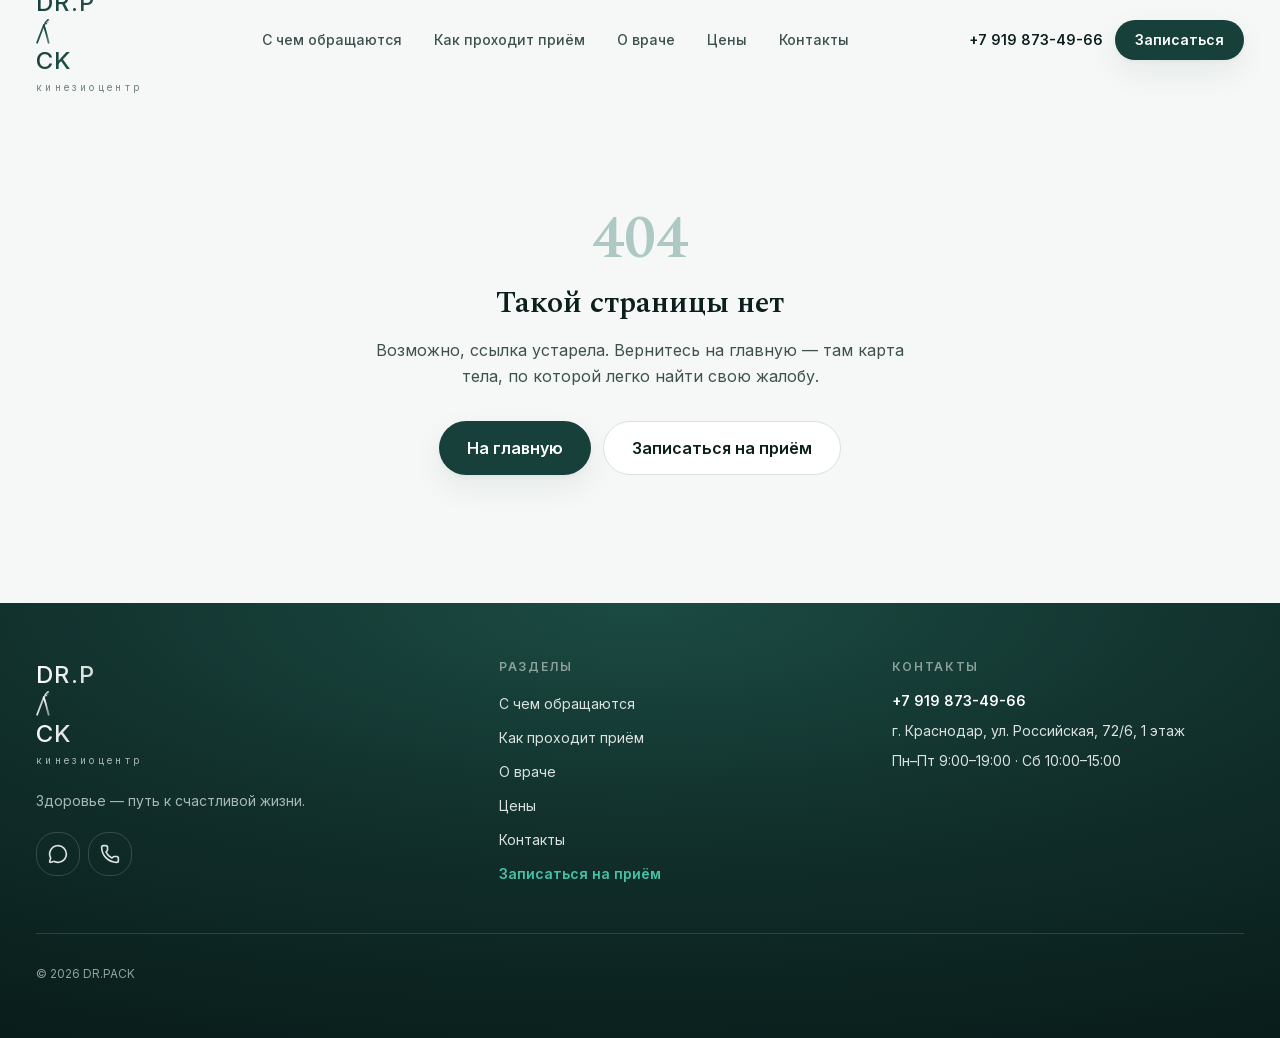
==== commit 2a6eea98: "Логотип: позвоночник встроен в букву A, как на фирменном знаке" ====
--- a/404/index.html
+++ b/404/index.html
@@ -1 +1 @@
-<!DOCTYPE html><html lang="ru" class="-E-zpq_variable ZHbxpG_variable"><head><meta charSet="utf-8"/><meta name="viewport" content="width=device-width, initial-scale=1"/><link rel="stylesheet" href="/_next/static/chunks/1xqa5gwbkknfa.css" data-precedence="next"/><link rel="preload" as="script" fetchPriority="low" href="/_next/static/chunks/1ckvzn7sfprko.js"/><script src="/_next/static/chunks/2r4s4h5xul1n-.js" async=""></script><script src="/_next/static/chunks/216iyidhmrh3u.js" async=""></script><script src="/_next/static/chunks/1kb4dcqdypxx7.js" async=""></script><script src="/_next/static/chunks/turbopack-3-ry682tkyiqk.js" async=""></script><script src="/_next/static/chunks/2fxwe-yhusgb1.js" async=""></script><meta name="robots" content="noindex"/><meta name="theme-color" content="#f5f8f7"/><title>DR.PACK — кинезиоцентр: приём, запись, цены</title><meta name="description" content="Кинезиоцентр DR.PACK: головные боли, боль в спине и шее, нарушения дыхания и пищеварения, тазовые боли, отёки. Диагностика руками на первом визите, запись в WhatsApp или Telegram."/><meta name="keywords" content="кинезиоцентр,кинезиотерапия,DR.PACK,доктор Пак,боль в спине,головные боли,мануальная терапия,работа с телом для ребёнка"/><meta name="robots" content="noindex, nofollow"/><link rel="canonical" href="https://drpack-med.github.io/"/><meta property="og:title" content="DR.PACK — кинезиоцентр"/><meta property="og:description" content="Кинезиоцентр DR.PACK: головные боли, боль в спине и шее, нарушения дыхания и пищеварения, тазовые боли, отёки. Диагностика руками на первом визите, запись в WhatsApp или Telegram."/><meta property="og:url" content="https://drpack-med.github.io/"/><meta property="og:site_name" content="DR.PACK"/><meta property="og:locale" content="ru_RU"/><meta property="og:type" content="website"/><meta name="twitter:card" content="summary"/><meta name="twitter:title" content="DR.PACK — кинезиоцентр"/><meta name="twitter:description" content="Кинезиоцентр DR.PACK: головные боли, боль в спине и шее, нарушения дыхания и пищеварения, тазовые боли, отёки. Диагностика руками на первом визите, запись в WhatsApp или Telegram."/><link rel="icon" href="/icon.svg?icon.3fhab57_ql8y9.svg" sizes="any" type="image/svg+xml"/><meta name="next-size-adjust" content=""/><script src="/_next/static/chunks/0cz1d0mv5g_q7.js" noModule=""></script></head><body class="min-h-dvh antialiased"><div hidden=""><!--$--><!--/$--></div><a href="#main" class="sr-only focus:not-sr-only focus:fixed focus:top-4 focus:left-4 focus:z-100 focus:rounded-full focus:bg-brand-600 focus:px-5 focus:py-3 focus:font-semibold focus:text-white">Перейти к содержанию</a><header class="sticky top-0 z-50 border-b bg-paper/92 backdrop-blur transition border-transparent"><div class="container-page flex h-20 items-center justify-between gap-4"><a class="group inline-flex items-center gap-3 " aria-label="DR.PACK — кинезиоцентр, на главную" href="/"><span class="bg-logo flex size-11 items-center justify-center rounded-xl2 transition "><svg viewBox="0 0 24 24" class="size-7" aria-hidden="true"><path d="M15.4 3.2c-1.6 2.6-1.1 4.4-2.6 6.4-1.6 2.1-3 2.8-3.6 5-.6 2.2.4 3.6-.8 6.2" fill="none" stroke="currentColor" stroke-width="2.1" stroke-linecap="round" class="text-silver-100"></path><circle cx="16.6" cy="7.4" r="1" class="fill-silver-400"></circle><circle cx="17.8" cy="5.2" r="0.8" class="fill-silver-400"></circle><circle cx="18.7" cy="3.3" r="0.6" class="fill-silver-500"></circle></svg></span><span class="leading-tight"><span class="block text-xl font-bold tracking-[0.04em] text-ink">DR.PACK</span><span class="block text-[0.72rem] tracking-[0.22em] text-ink-50">кинезиоцентр</span></span></a><nav class="hidden items-center gap-1 lg:flex"><a class="rounded-full px-3.5 py-2 text-sm font-medium text-ink-70 transition hover:bg-brand-50 hover:text-brand-700" href="/#karta-tela">С чем обращаются</a><a class="rounded-full px-3.5 py-2 text-sm font-medium text-ink-70 transition hover:bg-brand-50 hover:text-brand-700" href="/#priem">Как проходит приём</a><a class="rounded-full px-3.5 py-2 text-sm font-medium text-ink-70 transition hover:bg-brand-50 hover:text-brand-700" href="/o-vrache/">О враче</a><a class="rounded-full px-3.5 py-2 text-sm font-medium text-ink-70 transition hover:bg-brand-50 hover:text-brand-700" href="/ceny/">Цены</a><a class="rounded-full px-3.5 py-2 text-sm font-medium text-ink-70 transition hover:bg-brand-50 hover:text-brand-700" href="/kontakty/">Контакты</a></nav><div class="hidden items-center gap-3 lg:flex"><a href="tel:+79198734966" class="text-sm font-semibold text-ink transition hover:text-brand-600">+7 919 873-49-66</a><a class="inline-flex items-center justify-center gap-2 rounded-full font-semibold transition focus-visible:ring-2 focus-visible:ring-accent-500 focus-visible:ring-offset-2 focus-visible:ring-offset-paper focus-visible:outline-none disabled:cursor-not-allowed disabled:opacity-50 bg-brand-600 text-white shadow-soft hover:bg-brand-700 px-5 py-2.5 text-sm " href="/zapis/">Записаться</a></div><button type="button" aria-label="Открыть меню" aria-expanded="false" class="flex size-11 items-center justify-center rounded-xl2 border border-line bg-white text-ink lg:hidden"><svg xmlns="http://www.w3.org/2000/svg" width="24" height="24" viewBox="0 0 24 24" fill="none" stroke="currentColor" stroke-width="2" stroke-linecap="round" stroke-linejoin="round" class="lucide lucide-menu size-5" aria-hidden="true"><path d="M4 5h16"></path><path d="M4 12h16"></path><path d="M4 19h16"></path></svg></button></div></header><main id="main" class="pb-20 lg:pb-0"><section class="py-24 sm:py-32"><div class="container-page max-w-xl text-center"><p class="font-display text-6xl font-semibold text-brand-200">404</p><h1 class="mt-4 font-display text-3xl font-semibold text-ink">Такой страницы нет</h1><p class="mt-4 leading-relaxed text-ink-70">Возможно, ссылка устарела. Вернитесь на главную — там карта тела, по которой легко найти свою жалобу.</p><div class="mt-8 flex flex-col justify-center gap-3 sm:flex-row"><a class="inline-flex items-center justify-center gap-2 rounded-full font-semibold transition focus-visible:ring-2 focus-visible:ring-accent-500 focus-visible:ring-offset-2 focus-visible:ring-offset-paper focus-visible:outline-none disabled:cursor-not-allowed disabled:opacity-50 bg-brand-600 text-white shadow-soft hover:bg-brand-700 px-7 py-3.5 text-base " href="/">На главную</a><a class="inline-flex items-center justify-center gap-2 rounded-full font-semibold transition focus-visible:ring-2 focus-visible:ring-accent-500 focus-visible:ring-offset-2 focus-visible:ring-offset-paper focus-visible:outline-none disabled:cursor-not-allowed disabled:opacity-50 border border-line bg-white text-ink hover:border-brand-400 hover:text-brand-600 px-7 py-3.5 text-base " href="/zapis/">Записаться на приём</a></div></div></section><!--$--><!--/$--></main><footer class="bg-logo"><div class="container-page py-14"><div class="grid gap-10 lg:grid-cols-[1.2fr_1fr_1fr]"><div><a class="group inline-flex items-center gap-3 " aria-label="DR.PACK — кинезиоцентр, на главную" href="/"><span class="bg-logo flex size-11 items-center justify-center rounded-xl2 transition ring-1 ring-silver-400/30"><svg viewBox="0 0 24 24" class="size-7" aria-hidden="true"><path d="M15.4 3.2c-1.6 2.6-1.1 4.4-2.6 6.4-1.6 2.1-3 2.8-3.6 5-.6 2.2.4 3.6-.8 6.2" fill="none" stroke="currentColor" stroke-width="2.1" stroke-linecap="round" class="text-silver-100"></path><circle cx="16.6" cy="7.4" r="1" class="fill-silver-400"></circle><circle cx="17.8" cy="5.2" r="0.8" class="fill-silver-400"></circle><circle cx="18.7" cy="3.3" r="0.6" class="fill-silver-500"></circle></svg></span><span class="leading-tight"><span class="block text-xl font-bold tracking-[0.04em] text-silver-100">DR.PACK</span><span class="block text-[0.72rem] tracking-[0.22em] text-silver-400">кинезиоцентр</span></span></a><p class="mt-5 max-w-sm text-sm leading-relaxed text-silver-400">Здоровье — путь к счастливой жизни<!-- -->.</p><div class="mt-5 flex gap-2"><a href="https://wa.me/message/7IDEESNNIPVPM1" target="_blank" rel="noopener noreferrer" aria-label="Написать в WhatsApp" class="flex size-11 items-center justify-center rounded-xl2 border border-silver-400/25 text-silver-200 transition hover:border-silver-200 hover:text-white"><svg xmlns="http://www.w3.org/2000/svg" width="24" height="24" viewBox="0 0 24 24" fill="none" stroke="currentColor" stroke-width="2" stroke-linecap="round" stroke-linejoin="round" class="lucide lucide-message-circle size-5" aria-hidden="true"><path d="M2.992 16.342a2 2 0 0 1 .094 1.167l-1.065 3.29a1 1 0 0 0 1.236 1.168l3.413-.998a2 2 0 0 1 1.099.092 10 10 0 1 0-4.777-4.719"></path></svg></a><a href="tel:+79198734966" aria-label="Позвонить" class="flex size-11 items-center justify-center rounded-xl2 border border-silver-400/25 text-silver-200 transition hover:border-silver-200 hover:text-white"><svg xmlns="http://www.w3.org/2000/svg" width="24" height="24" viewBox="0 0 24 24" fill="none" stroke="currentColor" stroke-width="2" stroke-linecap="round" stroke-linejoin="round" class="lucide lucide-phone size-5" aria-hidden="true"><path d="M13.832 16.568a1 1 0 0 0 1.213-.303l.355-.465A2 2 0 0 1 17 15h3a2 2 0 0 1 2 2v3a2 2 0 0 1-2 2A18 18 0 0 1 2 4a2 2 0 0 1 2-2h3a2 2 0 0 1 2 2v3a2 2 0 0 1-.8 1.6l-.468.351a1 1 0 0 0-.292 1.233 14 14 0 0 0 6.392 6.384"></path></svg></a></div></div><nav><h3 class="text-xs font-semibold tracking-[0.14em] text-silver-500 uppercase">Разделы</h3><ul class="mt-4 space-y-2.5"><li><a class="text-sm text-silver-200 transition hover:text-white" href="/#karta-tela">С чем обращаются</a></li><li><a class="text-sm text-silver-200 transition hover:text-white" href="/#priem">Как проходит приём</a></li><li><a class="text-sm text-silver-200 transition hover:text-white" href="/o-vrache/">О враче</a></li><li><a class="text-sm text-silver-200 transition hover:text-white" href="/ceny/">Цены</a></li><li><a class="text-sm text-silver-200 transition hover:text-white" href="/kontakty/">Контакты</a></li><li><a class="text-sm font-semibold text-accent-400" href="/zapis/">Записаться на приём</a></li></ul></nav><div><h3 class="text-xs font-semibold tracking-[0.14em] text-silver-500 uppercase">Контакты</h3><ul class="mt-4 space-y-2.5 text-sm text-silver-200"><li><a href="tel:+79198734966" class="font-semibold text-white">+7 919 873-49-66</a></li><li>г. Краснодар, ул. Российская, 72/6, 1 этаж</li><li>Пн–Пт 9:00–19:00 · Сб 10:00–15:00</li></ul></div></div><div class="mt-12 border-t border-silver-400/20 pt-8"><div class="flex flex-col gap-2 text-xs text-silver-500 sm:flex-row sm:items-center sm:justify-between"><p>© <!-- -->2026<!-- --> <!-- -->DR.PACK</p></div></div></div></footer><div class="fixed bottom-0 left-0 z-40 w-full border-t border-line bg-paper/95 backdrop-blur lg:hidden"><div class="grid grid-cols-3"><a href="tel:+79198734966" class="flex flex-col items-center gap-1 py-3 text-xs font-semibold text-ink-70"><svg xmlns="http://www.w3.org/2000/svg" width="24" height="24" viewBox="0 0 24 24" fill="none" stroke="currentColor" stroke-width="2" stroke-linecap="round" stroke-linejoin="round" class="lucide lucide-phone size-5 text-brand-600" aria-hidden="true"><path d="M13.832 16.568a1 1 0 0 0 1.213-.303l.355-.465A2 2 0 0 1 17 15h3a2 2 0 0 1 2 2v3a2 2 0 0 1-2 2A18 18 0 0 1 2 4a2 2 0 0 1 2-2h3a2 2 0 0 1 2 2v3a2 2 0 0 1-.8 1.6l-.468.351a1 1 0 0 0-.292 1.233 14 14 0 0 0 6.392 6.384"></path></svg>Позвонить</a><a href="https://wa.me/message/7IDEESNNIPVPM1" target="_blank" rel="noopener noreferrer" class="flex flex-col items-center gap-1 py-3 text-xs font-semibold text-ink-70"><svg xmlns="http://www.w3.org/2000/svg" width="24" height="24" viewBox="0 0 24 24" fill="none" stroke="currentColor" stroke-width="2" stroke-linecap="round" stroke-linejoin="round" class="lucide lucide-message-circle size-5 text-brand-600" aria-hidden="true"><path d="M2.992 16.342a2 2 0 0 1 .094 1.167l-1.065 3.29a1 1 0 0 0 1.236 1.168l3.413-.998a2 2 0 0 1 1.099.092 10 10 0 1 0-4.777-4.719"></path></svg>WhatsApp</a><a class="flex flex-col items-center gap-1 bg-brand-600 py-3 text-xs font-semibold text-white" href="/zapis/"><svg xmlns="http://www.w3.org/2000/svg" width="24" height="24" viewBox="0 0 24 24" fill="none" stroke="currentColor" stroke-width="2" stroke-linecap="round" stroke-linejoin="round" class="lucide lucide-calendar-check size-5" aria-hidden="true"><path d="M8 2v3"></path><path d="M16 2v3"></path><rect x="3" y="3" width="18" height="18" rx="2"></rect><path d="M3 9h18"></path><path d="m9 15 2 2 4-4"></path></svg>Записаться</a></div></div><script type="application/ld+json">{"@context":"https://schema.org","@type":"MedicalBusiness","name":"DR.PACK","description":"Кинезиоцентр DR.PACK: головные боли, боль в спине и шее, нарушения дыхания и пищеварения, тазовые боли, отёки. Диагностика руками на первом визите, запись в WhatsApp или Telegram.","url":"https://drpack-med.github.io","telephone":"+79198734966","medicalSpecialty":"PhysicalTherapy","priceRange":"2000–4000 ₽","address":{"@type":"PostalAddress","addressCountry":"RU","addressLocality":"Краснодар","streetAddress":"ул. Российская, 72/6, 1 этаж","postalCode":"350901"},"geo":{"@type":"GeoCoordinates","latitude":45.053997,"longitude":39.019775}}</script><script id="_R_">(globalThis["TURBOPACK"] || (globalThis["TURBOPACK"] = [])).push({"otherChunks":["static/chunks/1ckvzn7sfprko.js","static/chunks/2r4s4h5xul1n-.js","static/chunks/216iyidhmrh3u.js","static/chunks/1kb4dcqdypxx7.js"],"runtimeModuleIds":[94553]});</script><script src="/_next/static/chunks/1ckvzn7sfprko.js" async=""></script><script>(self.__next_f=self.__next_f||[]).push([0])</script><script>self.__next_f.push([1,"1:\"$Sreact.fragment\"\n2:\"/_next/static/chunks/2fxwe-yhusgb1.js\"\n3:I[2971,[\"$2\"],\"Header\"]\n4:I[39756,[\"$2\"],\"default\"]\n5:I[37457,[\"$2\"],\"default\"]\n6:I[22016,[\"$2\"],\"\"]\n14:I[68027,[\"$2\"],\"default\",1]\n:HL[\"/_next/static/chunks/1xqa5gwbkknfa.css\",\"style\"]\n10:X\n11:[[\"children\",{\"s\":\"__PAGE__\",\"h\":512,\"d\":{\"r\":\"$L12\",\"p\":false,\"v\":null}}]]\ne:[[\"children\",{\"s\":\"/_not-found\",\"h\":512,\"d\":{\"r\":\"$Lf\",\"p\":false,\"v\":\"$10\"},\"c\":\"$Q11\"}]]\n0:{\"P\":null,\"c\":[\"\",\"_not-found\",\"\"],\"q\":\"\",\"i\":false,\"t\":{\"t\":{\"s\":\"\",\"h\":528,\"d\":{\"r\":[\"$\",\"$1\",\"c\",{\"children\":[[[\"$\",\"link\",\"0\",{\"rel\":\"stylesheet\",\"href\":\"/_next/static/chunks/1xqa5gwbkknfa.css\",\"precedence\":\"next\",\"crossOrigin\":\"$undefined\",\"nonce\":\"$undefined\"}],[\"$\",\"script\",\"script-0\",{\"src\":\"/_next/static/chunks/2fxwe-yhusgb1.js\",\"async\":true,\"nonce\":\"$undefined\"}]],[\"$\",\"html\",null,{\"lang\":\"ru\",\"className\":\"-E-zpq_variable ZHbxpG_variable\",\"children\":[\"$\",\"body\",null,{\"className\":\"min-h-dvh antialiased\",\"children\":[[\"$\",\"a\",null,{\"href\":\"#main\",\"className\":\"sr-only focus:not-sr-only focus:fixed focus:top-4 focus:left-4 focus:z-100 focus:rounded-full focus:bg-brand-600 focus:px-5 focus:py-3 focus:font-semibold focus:text-white\",\"children\":\"Перейти к содержанию\"}],[\"$\",\"$L3\",null,{}],[\"$\",\"main\",null,{\"id\":\"main\",\"className\":\"pb-20 lg:pb-0\",\"children\":[\"$\",\"$L4\",null,{\"parallelRouterKey\":\"children\",\"error\":\"$undefined\",\"errorStyles\":\"$undefined\",\"errorScripts\":\"$undefined\",\"template\":[\"$\",\"$L5\",null,{}],\"templateStyles\":\"$undefined\",\"templateScripts\":\"$undefined\",\"notFound\":[[\"$\",\"section\",null,{\"className\":\"py-24 sm:py-32\",\"children\":[\"$\",\"div\",null,{\"className\":\"container-page max-w-xl text-center\",\"children\":[[\"$\",\"p\",null,{\"className\":\"font-display text-6xl font-semibold text-brand-200\",\"children\":\"404\"}],[\"$\",\"h1\",null,{\"className\":\"mt-4 font-display text-3xl font-semibold text-ink\",\"children\":\"Такой страницы нет\"}],[\"$\",\"p\",null,{\"className\":\"mt-4 leading-relaxed text-ink-70\",\"children\":\"Возможно, ссылка устарела. Вернитесь на главную — там карта тела, по которой легко найти свою жалобу.\"}],[\"$\",\"div\",null,{\"className\":\"mt-8 flex flex-col justify-center gap-3 sm:flex-row\",\"children\":[[\"$\",\"$L6\",null,{\"href\":\"/\",\"className\":\"inline-flex items-center justify-center gap-2 rounded-full font-semibold transition focus-visible:ring-2 focus-visible:ring-accent-500 focus-visible:ring-offset-2 focus-visible:ring-offset-paper focus-visible:outline-none disabled:cursor-not-allowed disabled:opacity-50 bg-brand-600 text-white shadow-soft hover:bg-brand-700 px-7 py-3.5 text-base \",\"children\":\"На главную\"}],[\"$\",\"$L6\",null,{\"href\":\"/zapis/\",\"className\":\"inline-flex items-center justify-center gap-2 rounded-full font-semibold transition focus-visible:ring-2 focus-visible:ring-accent-500 focus-visible:ring-offset-2 focus-visible:ring-offset-paper focus-visible:outline-none disabled:cursor-not-allowed disabled:opacity-50 border border-line bg-white text-ink hover:border-brand-400 hover:text-brand-600 px-7 py-3.5 text-base \",\"children\":\"Записаться на приём\"}]]}]]}]}],[]],\"forbidden\":\"$undefined\",\"unauthorized\":\"$undefined\"}]}],[\"$\",\"footer\",null,{\"className\":\"bg-logo\",\"children\":[\"$\",\"div\",null,{\"className\":\"container-page py-14\",\"children\":[[\"$\",\"div\",null,{\"className\":\"grid gap-10 lg:grid-cols-[1.2fr_1fr_1fr]\",\"children\":[[\"$\",\"div\",null,{\"children\":[[\"$\",\"$L6\",null,{\"href\":\"/\",\"className\":\"group inline-flex items-center gap-3 \",\"aria-label\":\"DR.PACK — кинезиоцентр, на главную\",\"children\":[[\"$\",\"span\",null,{\"className\":\"bg-logo flex size-11 items-center justify-center rounded-xl2 transition ring-1 ring-silver-400/30\",\"children\":[\"$\",\"svg\",null,{\"viewBox\":\"0 0 24 24\",\"className\":\"size-7\",\"aria-hidden\":true,\"children\":[[\"$\",\"path\",null,{\"d\":\"M15.4 3.2c-1.6 2.6-1.1 4.4-2.6 6.4-1.6 2.1-3 2.8-3.6 5-.6 2.2.4 3.6-.8 6.2\",\"fill\":\"none\",\"stroke\":\"currentColor\",\"strokeWidth\":\"2.1\",\"strokeLinecap\":\"round\",\"className\":\"text-silver-100\"}],[\"$\",\"circle\",null,{\"cx\":\"16.6\",\"cy\":\"7.4\",\"r\":\"1\",\"className\":\"fill-silver-400\"}],[\"$\",\"circle\",null,{\"cx\":\"17.8\",\"cy\":\"5.2\",\"r\":\"0.8\",\"className\":\"fill-silver-400\"}],[\"$\",\"circle\",null,{\"cx\":\"18.7\",\"cy\":\"3.3\",\"r\":\"0.6\",\"className\":\"fill-silver-500\"}]]}]}],[\"$\",\"span\",null,{\"className\":\"leading-tight\",\"children\":[[\"$\",\"span\",null,{\"className\":\"block text-xl font-bold tracking-[0.04em] text-silver-100\",\"children\":\"DR.PACK\"}],[\"$\",\"span\",null,{\"className\":\"block text-[0.72rem] tracking-[0.22em] text-silver-400\",\"children\":\"кинезиоцентр\"}]]}]]}],[\"$\",\"p\",null,{\"className\":\"mt-5 max-w-sm text-sm leading-relaxed text-silver-400\",\"children\":[\"Здоровье — путь к счастливой жизни\",\".\"]}],[\"$\",\"div\",null,{\"className\":\"mt-5 flex gap-2\",\"children\":[[\"$\",\"a\",null,{\"href\":\"https://wa.me/message/7IDEESNNIPVPM1\",\"target\":\"_blank\",\"rel\":\"noopener noreferrer\",\"aria-label\":\"Написать в WhatsApp\",\"className\":\"flex size-11 items-center justify-center rounded-xl2 border border-silver-400/25 text-silver-200 transition hover:border-silver-200 hover:text-white\",\"children\":\"$L7\"}],false,\"$L8\"]}]]}],\"$L9\",\"$La\"]}],\"$Lb\"]}]}],\"$Lc\",\"$Ld\"]}]}]]}],\"p\":false,\"v\":null},\"c\":\"$Qe\"},\"h\":{\"r\":\"$L13\",\"p\":false,\"v\":null}},\"m\":\"$undefined\",\"G\":[\"$14\",[\"$L15\"]],\"S\":true,\"r\":\"$undefined\",\"s\":\"$undefined\",\"a\":\"$undefined\",\"l\":\"$undefined\",\"p\":\"$undefined\",\"d\":\"$undefined\",\"b\":\"2l8pKR64_1IraBTmfaFhM\"}\n16:I[5014,[\"$2\"],\"default\"]\n17:I[97367,[\"$2\"],\"OutletBoundary\"]\n18:\"$Sreact.suspense\"\n1a:\"ViewportBoundary\"\n1b:I[97367,[\"$2\"],\"$1a\"]\n1d:\"MetadataBoundary\"\n1e:I[97367,[\"$2\"],\"$1d\"]\n7:[\"$\",\"$L16\",null,{\"ref\":\"$undefined\",\"icon\":{\"name\":\"message-circle\",\"size\":24,\"node\":[[\"path\",{\"d\":\"M2.992 16.342a2 2 0 0 1 .094 1.167l-1.065 3.29a1 1 0 0 0 1.236 1.168l3.413-.998a2 2 0 0 1 1.099.092 10 10 0 1 0-4.777-4.719\",\"key\":\"1sd12s\"}]]},\"className\":\"size-5\"}]\n8:[\"$\",\"a\",null,{\"href\":\"tel:+79198734966\",\"aria-label\":\"Позвонить\",\"className\":\"flex size-11 items-center justify-center rounded-xl2 border border-silver-400/25 text-silver-200 transition hover:border-silver-200 hover:text-white\",\"children\":[\"$\",\"$L16\",null,{\"ref\":\"$undefined\",\"icon\":{\"name\":\"phone\",\"size\":24,\"node\":[[\"path\",{\"d\":\"M13.832 16.568a1 1 0 0 0 1.213-.303l.355-.465A2 2 0 0 1 17 15h3a2 2 0 0 1 2 2v3a2 2 0 0 1-2 2A18 18 0 0 1 2 4a2 2 0 0 1 2-2h3a2 2 0 0 1 2 2v3a2 2 0 0 1-.8 1.6l-.468.351a1 1 0 0 0-.292 1.233 14 14 0 0 0 6.392 6.384\",\"key\":\"9njp5v\"}]]},\"className\":\"size-5\"}]}]\n9:[\"$\",\"nav\",null,{\"children\":[[\"$\",\"h3\",null,{\"className\":\"text-xs font-semibold tracking-[0.14em] text-silver-500 uppercase\",\"children\":\"Разделы\"}],[\"$\",\"ul\",null,{\"className\":\"mt-4 space-y-2.5\",\"children\":[[[\"$\",\"li\",\"/#karta-tela\",{\"children\":[\"$\",\"$L6\",null,{\"href\":\"/#karta-tela\",\"className\":\"text-sm text-silver-200 transition hover:text-white\",\"children\":\"С чем обращаются\"}]}],[\"$\",\"li\",\"/#priem\",{\"children\":[\"$\",\"$L6\",null,{\"href\":\"/#priem\",\"className\":\"text-sm text-silver-200 transition hover:text-white\",\"children\":\"Как проходит приём\"}]}],[\"$\",\"li\",\"/o-vrache\",{\"children\":[\"$\",\"$L6\",null,{\"href\":\"/o-vrache\",\"className\":\"text-sm text-silver-200 transition hover:text-white\",\"children\":\"О враче\"}]}],[\"$\",\"li\",\"/ceny\",{\"children\":[\"$\",\"$L6\",null,{\"href\":\"/ceny\",\"className\":\"text-sm text-silver-200 transition hover:text-white\",\"children\":\"Цены\"}]}],[\"$\",\"li\",\"/kontakty\",{\"children\":[\"$\",\"$L6\",null,{\"href\":\"/kontakty\",\"className\":\"text-sm text-silver-200 transition hover:text-white\",\"children\":\"Контакты\"}]}]],[\"$\",\"li\",null,{\"children\":[\"$\",\"$L6\",null,{\"href\":\"/zapis/\",\"className\":\"text-sm font-semibold text-accent-400\",\"children\":\"Записаться на приём\"}]}]]}]]}]\na:[\"$\",\"div\",null,{\"children\":[[\"$\",\"h3\",null,{\"className\":\"text-xs font-semibold tracking-[0.14em] text-silver-500 uppercase\",\"children\":\"Контакты\"}],[\"$\",\"ul\",null,{\"className\":\"mt-4 space-y-2.5 text-sm text-silver-200\",\"children\":[[\"$\",\"li\",null,{\"children\":[\"$\",\"a\",null,{\"href\":\"tel:+79198734966\",\"className\":\"font-semibold text-white\",\"children\":\"+7 919 873-49-66\"}]}],[\"$\",\"li\",null,{\"children\":\"г. Краснодар, ул. Российская, 72/6, 1 этаж\"}],[\"$\",\"li\",null,{\"children\":\"Пн–Пт 9:00–19:00 · Сб 10:00–15:00\"}]]}]]}]\nb:[\"$\",\"div\",null,{\"className\":\"mt-12 border-t border-silver-400/20 pt-8\",\"children\":[\"$\",\"div\",null,{\"className\":\"flex flex-col gap-2 text-xs text-silver-500 sm:flex-row sm:items-center sm:justify-between\",\"children\":[[\"$\",\"p\",null,{\"children\":[\"© \",2026,\" \",\"DR.PACK\",\"\",\"\"]}],\"\"]}]}]\nc:[\"$\",\"div\",null,{\"className\":\"fixed bottom-0 left-0 z-40 w-full border-t border-line bg-paper/95 backdrop-blur lg:hidden\",\"children\":[\"$\",\"div\",null,{\"className\":\"grid grid-cols-3\",\"children\":[[\"$\",\"a\",null,{\"href\":\"tel:+79198734966\",\"className\":\"flex flex-col items-center gap-1 py-3 text-xs font-semibold text-ink-70\",\"children\":[[\"$\",\"$L16\",null,{\"ref\":\"$undefined\",\"icon\":\"$8:props:children:props:icon\",\"className\":\"size-5 text-brand-600\",\"aria-hidden\":true}],\"Позвонить\"]}],[\"$\",\"a\",null,{\"href\":\"https://wa.me/message/7IDEESNNIPVPM1\",\"target\":\"_blank\",\"rel\":\"noopener noreferrer\",\"className\":\"flex flex-col items-center gap-1 py-3 text-xs font-semibold text-ink-70\",\"children\":[[\"$\",\"$L16\",null,{\"ref\":\"$undefined\",\"icon\":\"$7:props:icon\",\"className\":\"size-5 text-brand-600\",\"aria-hidden\":true}],\"WhatsApp\"]}],[\"$\",\"$L6\",null,{\"href\":\"/zapis/\",\"className\":\"flex flex-col items-center gap-1 bg-brand-600 py-3 text-xs font-semibold text-white\",\"children\":[[\"$\",\"$L16\",null,{\"ref\":\"$undefined\",\"icon\":{\"name\":\"calendar-check\",\"size\":24,\"node\":[[\"path\",{\"d\":\"M8 2v3\",\"key\":\"1ioesn\"}],[\"path\",{\"d\":\"M16 2v3\",\"key\":\"otl347\"}],[\"rect\",{\"x\":\"3\",\"y\":\"3\",\"width\":\"18\",\"height\":\"18\",\"rx\":\"2\",\"key\":\"h1oib\"}],[\"path\",{\"d\":\"M3 9h18\",\"key\":\"1pudct\"}],[\"path\",{\"d\":\"m9 15 2 2 4-4\",\"key\":\"1grp1n\"}]]},\"className\":\"size-5\",\"aria-hidden\":true}],\"Записаться\"]}]]}]}]\nd:[\"$\",\"script\",null,{\"type\":\"application/ld+json\",\"dangerouslySetInnerHTML\":{\"__html\":\"{\\\"@context\\\":\\\"https://schema.org\\\",\\\"@type\\\":\\\"MedicalBusiness\\\",\\\"name\\\":\\\"DR.PACK\\\",\\\"description\\\":\\\"Кинезиоцентр DR.PACK: головные боли, боль в спине и шее, нарушения дыхания и пищеварения, тазовые боли, отёки. Диагностика руками на первом визите, запись в WhatsApp или Telegram.\\\",\\\"url\\\":\\\"https://drpack-med.github.io\\\",\\\"telephone\\\":\\\"+79198734966\\\",\\\"medicalSpecialty\\\":\\\"PhysicalTherapy\\\",\\\"priceRange\\\":\\\"2000–4000 ₽\\\",\\\"address\\\":{\\\"@type\\\":\\\"PostalAddress\\\",\\\"addressCountry\\\":\\\"RU\\\",\\\"addressLocality\\\":\\\"Краснодар\\\",\\\"streetAddress\\\":\\\"ул. Российская, 72/6, 1 этаж\\\",\\\"postalCode\\\":\\\"350901\\\"},\\\"geo\\\":{\\\"@type\\\":\\\"GeoCoordinates\\\",\\\"latitude\\\":45.053997,\\\"longitude\\\":39.019775}}\"}}]\nf:[\"$\",\"$1\",\"c\",{\"children\":[null,[\"$\",\"$L4\",null,{\"parallelRouterKey\":\"children\",\"error\":\"$undefined\",\"errorStyles\":\"$undefined\",\"errorScripts\":\"$undefined\",\"template\":[\"$\",\"$L5\",null,{}],\"templateStyles\":\"$undefined\",\"templateScripts\":\"$undefined\",\"notFound\":\"$undefined\",\"forbidden\":\"$undefined\",\"unauthorized\":\"$undefined\"}]]}]\n12:[\"$\",\"$1\",\"c\",{\"children\":[[\"$\",\"section\",null,{\"className\":\"py-24 sm:py-32\",\"children\":[\"$\",\"div\",null,{\"className\":\"container-page max-w-xl text-center\",\"children\":[[\"$\",\"p\",null,{\"className\":\"font-display text-6xl font-semibold text-brand-200\",\"children\":\"404\"}],[\"$\",\"h1\",null,{\"className\":\"mt-4 font-display text-3xl font-semibold text-ink\",\"children\":\"Такой страницы нет\"}],[\"$\",\"p\",null,{\"className\":\"mt-4 leading-relaxed text-ink-70\",\"children\":\"Возможно, ссылка устарела. Вернитесь на главную — там карта тела, по которой легко найти свою жалобу.\"}],[\"$\",\"div\",null,{\"className\":\"mt-8 flex flex-col justify-center gap-3 sm:flex-row\",\"children\":[[\"$\",\"$L6\",null,{\"href\":\"/\",\"className\":\"inline-flex items-center justify-center gap-2 rounded-full font-semibold transition focus-visible:ring-2 focus-visible:ring-accent-500 focus-visible:ring-offset-2 focus-visible:ring-offset-paper focus-visible:outline-none disabled:cursor-not-allowed disabled:opacity-50 bg-brand-600 text-white shadow-soft hover:bg-brand-700 px-7 py-3.5 text-base \",\"children\":\"На главную\"}],[\"$\",\"$L6\",null,{\"href\":\"/zapis/\",\"className\":\"inline-flex items-center justify-center gap-2 rounded-full font-semibold transition focus-visible:ring-2 focus-visible:ring-accent-500 focus-visible:ring-offset-2 focus-visible:ring-offset-paper focus-visible:outline-none disabled:cursor-not-allowed disabled:opacity-50 border border-line bg-white text-ink hover:border-brand-400 hover:text-brand-600 px-7 py-3.5 text-base \",\"children\":\"Записаться на приём\"}]]}]]}]}],null,[\"$\",\"$L17\",null,{\"children\":[\"$\",\"$18\",null,{\"name\":\"Next.MetadataOutlet\",\"children\":\"$@19\"}]}]]}]\n13:[\"$\",\"$1\",\"h\",{\"children\":[[\"$\",\"meta\",null,{\"name\":\"robots\",\"content\":\"noindex\"}],[\"$\",\"$L1b\",null,{\"children\":\"$L1c\"}],[\"$\",\"$L1e\",null,{\"children\":[[\"$\",\"div\",null,{\"hidden\":true,\"children\":[\"$\",\"$18\",null,{\"name\":\"Next.Metadata\",\"children\":\"$L1f\"}]}],null]}],[\"$\",\"meta\",null,{\"name\":\"next-size-adjust\",\"content\":\"\"}]]}]\n15:[\"$\",\"link\",\"0\",{\"rel\":\"stylesheet\",\"href\":\"/_next/static/chunks/1xqa5gwbkknfa.css\",\"precedence\":\"next\",\"crossOrigin\":\"$undefined\",\"nonce\":\"$undefined\"}]\n10:C\n1c:[[\"$\",\"meta\",\"0\",{\"charSet\":\"utf-8\"}],[\"$\",\"meta\",\"1\",{\"name\":\"viewport\",\"content\":\"width=device-width, initial-scale=1\"}],[\"$\",\"meta\",\"2\",{\"name\":\"theme-color\",\"content\":\"#f5f8f7\"}]]\n20:I[27201,[\"$2\"],\"IconMark\"]\n19:null\n1f:[[\"$\",\"title\",\"0\",{\"children\":\"DR.PACK — кинезиоцентр: приём, запись, цены\"}],[\"$\",\"meta\",\"1\",{\"name\":\"description\",\"content\":\"Кинезиоцентр DR.PACK: головные боли, боль в спине и шее, нарушения дыхания и пищеварения, тазовые боли, отёки. Диагностика руками на первом визите, запись в WhatsApp или Telegram.\"}],[\"$\",\"meta\",\"2\",{\"name\":\"keywords\",\"content\":\"кинезиоцентр,кинезиотерапия,DR.PACK,доктор Пак,боль в спине,головные боли,мануальная терапия,работа с телом для ребёнка\"}],[\"$\",\"meta\",\"3\",{\"name\":\"robots\",\"content\":\"noindex, nofollow\"}],[\"$\",\"link\",\"4\",{\"rel\":\"canonical\",\"href\":\"https://drpack-med.github.io/\"}],[\"$\",\"meta\",\"5\",{\"property\":\"og:title\",\"content\":\"DR.PACK — кинезиоцентр\"}],[\"$\",\"meta\",\"6\",{\"property\":\"og:description\",\"content\":\"Кинезиоцентр DR.PACK: головные боли, боль в спине и шее, нарушения дыхания и пищеварения, тазовые боли, отёки. Диагностика руками на первом визите, запись в WhatsApp или Telegram.\"}],[\"$\",\"meta\",\"7\",{\"property\":\"og:url\",\"content\":\"https://drpack-med.github.io/\"}],[\"$\",\"meta\",\"8\",{\"property\":\"og:site_name\",\"content\":\"DR.PACK\"}],[\"$\",\"meta\",\"9\",{\"property\":\"og:locale\",\"content\":\"ru_RU\"}],[\"$\",\"meta\",\"10\",{\"property\":\"og:type\",\"content\":\"website\"}],[\"$\",\"meta\",\"11\",{\"name\":\"twitter:card\",\"content\":\"summary\"}],[\"$\",\"meta\",\"12\",{\"name\":\"twitter:title\",\"content\":\"DR.PACK — кинезиоцентр\"}],[\"$\",\"meta\",\"13\",{\"name\":\"twitter:description\",\"content\":\"Кинезиоцентр DR.PACK: головные боли, боль в спине и шее, нарушения дыхания и пищеварения, тазовые боли, отёки. Диагностика руками на первом визите, запись в WhatsApp или Telegram.\"}],[\"$\",\"link\",\"14\",{\"rel\":\"icon\",\"href\":\"/icon.svg?icon.3fhab57_ql8y9.svg\",\"sizes\":\"any\",\"type\":\"image/svg+xml\"}],[\"$\",\"$L20\",\"15\",{}]]\n"])</script></body></html>+<!DOCTYPE html><html lang="ru" class="-E-zpq_variable ZHbxpG_variable"><head><meta charSet="utf-8"/><meta name="viewport" content="width=device-width, initial-scale=1"/><link rel="stylesheet" href="/_next/static/chunks/1j51xu6armor1.css" data-precedence="next"/><link rel="preload" as="script" fetchPriority="low" href="/_next/static/chunks/1ckvzn7sfprko.js"/><script src="/_next/static/chunks/2r4s4h5xul1n-.js" async=""></script><script src="/_next/static/chunks/216iyidhmrh3u.js" async=""></script><script src="/_next/static/chunks/1kb4dcqdypxx7.js" async=""></script><script src="/_next/static/chunks/turbopack-3-ry682tkyiqk.js" async=""></script><script src="/_next/static/chunks/2a38wa40z02xx.js" async=""></script><meta name="robots" content="noindex"/><meta name="theme-color" content="#f5f8f7"/><title>DR.PACK — кинезиоцентр: приём, запись, цены</title><meta name="description" content="Кинезиоцентр DR.PACK: головные боли, боль в спине и шее, нарушения дыхания и пищеварения, тазовые боли, отёки. Диагностика руками на первом визите, запись в WhatsApp или Telegram."/><meta name="keywords" content="кинезиоцентр,кинезиотерапия,DR.PACK,доктор Пак,боль в спине,головные боли,мануальная терапия,работа с телом для ребёнка"/><meta name="robots" content="noindex, nofollow"/><link rel="canonical" href="https://drpack-med.github.io/"/><meta property="og:title" content="DR.PACK — кинезиоцентр"/><meta property="og:description" content="Кинезиоцентр DR.PACK: головные боли, боль в спине и шее, нарушения дыхания и пищеварения, тазовые боли, отёки. Диагностика руками на первом визите, запись в WhatsApp или Telegram."/><meta property="og:url" content="https://drpack-med.github.io/"/><meta property="og:site_name" content="DR.PACK"/><meta property="og:locale" content="ru_RU"/><meta property="og:type" content="website"/><meta name="twitter:card" content="summary"/><meta name="twitter:title" content="DR.PACK — кинезиоцентр"/><meta name="twitter:description" content="Кинезиоцентр DR.PACK: головные боли, боль в спине и шее, нарушения дыхания и пищеварения, тазовые боли, отёки. Диагностика руками на первом визите, запись в WhatsApp или Telegram."/><link rel="icon" href="/icon.svg?icon.3fhab57_ql8y9.svg" sizes="any" type="image/svg+xml"/><meta name="next-size-adjust" content=""/><script src="/_next/static/chunks/0cz1d0mv5g_q7.js" noModule=""></script></head><body class="min-h-dvh antialiased"><div hidden=""><!--$--><!--/$--></div><a href="#main" class="sr-only focus:not-sr-only focus:fixed focus:top-4 focus:left-4 focus:z-100 focus:rounded-full focus:bg-brand-600 focus:px-5 focus:py-3 focus:font-semibold focus:text-white">Перейти к содержанию</a><header class="sticky top-0 z-50 border-b bg-paper/92 backdrop-blur transition border-transparent"><div class="container-page flex h-20 items-center justify-between gap-4"><a class="group inline-block leading-none " aria-label="DR.PACK — кинезиоцентр, на главную" href="/"><span class="block text-2xl font-medium tracking-[0.06em] whitespace-nowrap transition-opacity group-hover:opacity-85 text-brand-grad">DR.P<svg viewBox="0 0 40 72" class="mx-[0.02em] h-[1.114em] w-auto align-[-0.124em]" aria-hidden="true"><defs><linearGradient id="logoBrand" x1="0" y1="0" x2="1" y2="0.6"><stop offset="0" stop-color="#17403a"></stop><stop offset="0.55" stop-color="#22544b"></stop><stop offset="1" stop-color="#4c7d75"></stop></linearGradient></defs><g fill="none" stroke="url(#logoBrand)" stroke-linecap="round"><path d="M3 64 L21 17" stroke-width="5"></path><path d="M21 17 C 26 31, 30 47, 34 64" stroke-width="5"></path><path d="M21.5 18 C 25 9, 29 4, 33 1" stroke-width="4"></path></g><g fill="url(#logoBrand)"><circle cx="28.5" cy="12.5" r="1.9"></circle><circle cx="32" cy="8" r="1.6"></circle><circle cx="35" cy="4" r="1.3"></circle></g></svg>CK</span><span class="mt-1.5 block text-[0.62rem] tracking-[0.34em] text-ink-50">кинезиоцентр</span></a><nav class="hidden items-center gap-1 lg:flex"><a class="rounded-full px-3.5 py-2 text-sm font-medium text-ink-70 transition hover:bg-brand-50 hover:text-brand-700" href="/#karta-tela">С чем обращаются</a><a class="rounded-full px-3.5 py-2 text-sm font-medium text-ink-70 transition hover:bg-brand-50 hover:text-brand-700" href="/#priem">Как проходит приём</a><a class="rounded-full px-3.5 py-2 text-sm font-medium text-ink-70 transition hover:bg-brand-50 hover:text-brand-700" href="/o-vrache/">О враче</a><a class="rounded-full px-3.5 py-2 text-sm font-medium text-ink-70 transition hover:bg-brand-50 hover:text-brand-700" href="/ceny/">Цены</a><a class="rounded-full px-3.5 py-2 text-sm font-medium text-ink-70 transition hover:bg-brand-50 hover:text-brand-700" href="/kontakty/">Контакты</a></nav><div class="hidden items-center gap-3 lg:flex"><a href="tel:+79198734966" class="text-sm font-semibold text-ink transition hover:text-brand-600">+7 919 873-49-66</a><a class="inline-flex items-center justify-center gap-2 rounded-full font-semibold transition focus-visible:ring-2 focus-visible:ring-accent-500 focus-visible:ring-offset-2 focus-visible:ring-offset-paper focus-visible:outline-none disabled:cursor-not-allowed disabled:opacity-50 bg-brand-600 text-white shadow-soft hover:bg-brand-700 px-5 py-2.5 text-sm " href="/zapis/">Записаться</a></div><button type="button" aria-label="Открыть меню" aria-expanded="false" class="flex size-11 items-center justify-center rounded-xl2 border border-line bg-white text-ink lg:hidden"><svg xmlns="http://www.w3.org/2000/svg" width="24" height="24" viewBox="0 0 24 24" fill="none" stroke="currentColor" stroke-width="2" stroke-linecap="round" stroke-linejoin="round" class="lucide lucide-menu size-5" aria-hidden="true"><path d="M4 5h16"></path><path d="M4 12h16"></path><path d="M4 19h16"></path></svg></button></div></header><main id="main" class="pb-20 lg:pb-0"><section class="py-24 sm:py-32"><div class="container-page max-w-xl text-center"><p class="font-display text-6xl font-semibold text-brand-200">404</p><h1 class="mt-4 font-display text-3xl font-semibold text-ink">Такой страницы нет</h1><p class="mt-4 leading-relaxed text-ink-70">Возможно, ссылка устарела. Вернитесь на главную — там карта тела, по которой легко найти свою жалобу.</p><div class="mt-8 flex flex-col justify-center gap-3 sm:flex-row"><a class="inline-flex items-center justify-center gap-2 rounded-full font-semibold transition focus-visible:ring-2 focus-visible:ring-accent-500 focus-visible:ring-offset-2 focus-visible:ring-offset-paper focus-visible:outline-none disabled:cursor-not-allowed disabled:opacity-50 bg-brand-600 text-white shadow-soft hover:bg-brand-700 px-7 py-3.5 text-base " href="/">На главную</a><a class="inline-flex items-center justify-center gap-2 rounded-full font-semibold transition focus-visible:ring-2 focus-visible:ring-accent-500 focus-visible:ring-offset-2 focus-visible:ring-offset-paper focus-visible:outline-none disabled:cursor-not-allowed disabled:opacity-50 border border-line bg-white text-ink hover:border-brand-400 hover:text-brand-600 px-7 py-3.5 text-base " href="/zapis/">Записаться на приём</a></div></div></section><!--$--><!--/$--></main><footer class="bg-logo"><div class="container-page py-14"><div class="grid gap-10 lg:grid-cols-[1.2fr_1fr_1fr]"><div><a class="group inline-block leading-none " aria-label="DR.PACK — кинезиоцентр, на главную" href="/"><span class="block text-2xl font-medium tracking-[0.06em] whitespace-nowrap transition-opacity group-hover:opacity-85 text-silver-grad">DR.P<svg viewBox="0 0 40 72" class="mx-[0.02em] h-[1.114em] w-auto align-[-0.124em]" aria-hidden="true"><defs><linearGradient id="logoSilver" x1="0" y1="0" x2="1" y2="0.6"><stop offset="0" stop-color="#ffffff"></stop><stop offset="0.55" stop-color="#cfd8d6"></stop><stop offset="1" stop-color="#8da19c"></stop></linearGradient></defs><g fill="none" stroke="url(#logoSilver)" stroke-linecap="round"><path d="M3 64 L21 17" stroke-width="5"></path><path d="M21 17 C 26 31, 30 47, 34 64" stroke-width="5"></path><path d="M21.5 18 C 25 9, 29 4, 33 1" stroke-width="4"></path></g><g fill="url(#logoSilver)"><circle cx="28.5" cy="12.5" r="1.9"></circle><circle cx="32" cy="8" r="1.6"></circle><circle cx="35" cy="4" r="1.3"></circle></g></svg>CK</span><span class="mt-1.5 block text-[0.62rem] tracking-[0.34em] text-silver-400">кинезиоцентр</span></a><p class="mt-5 max-w-sm text-sm leading-relaxed text-silver-400">Здоровье — путь к счастливой жизни<!-- -->.</p><div class="mt-5 flex gap-2"><a href="https://wa.me/message/7IDEESNNIPVPM1" target="_blank" rel="noopener noreferrer" aria-label="Написать в WhatsApp" class="flex size-11 items-center justify-center rounded-xl2 border border-silver-400/25 text-silver-200 transition hover:border-silver-200 hover:text-white"><svg xmlns="http://www.w3.org/2000/svg" width="24" height="24" viewBox="0 0 24 24" fill="none" stroke="currentColor" stroke-width="2" stroke-linecap="round" stroke-linejoin="round" class="lucide lucide-message-circle size-5" aria-hidden="true"><path d="M2.992 16.342a2 2 0 0 1 .094 1.167l-1.065 3.29a1 1 0 0 0 1.236 1.168l3.413-.998a2 2 0 0 1 1.099.092 10 10 0 1 0-4.777-4.719"></path></svg></a><a href="tel:+79198734966" aria-label="Позвонить" class="flex size-11 items-center justify-center rounded-xl2 border border-silver-400/25 text-silver-200 transition hover:border-silver-200 hover:text-white"><svg xmlns="http://www.w3.org/2000/svg" width="24" height="24" viewBox="0 0 24 24" fill="none" stroke="currentColor" stroke-width="2" stroke-linecap="round" stroke-linejoin="round" class="lucide lucide-phone size-5" aria-hidden="true"><path d="M13.832 16.568a1 1 0 0 0 1.213-.303l.355-.465A2 2 0 0 1 17 15h3a2 2 0 0 1 2 2v3a2 2 0 0 1-2 2A18 18 0 0 1 2 4a2 2 0 0 1 2-2h3a2 2 0 0 1 2 2v3a2 2 0 0 1-.8 1.6l-.468.351a1 1 0 0 0-.292 1.233 14 14 0 0 0 6.392 6.384"></path></svg></a></div></div><nav><h3 class="text-xs font-semibold tracking-[0.14em] text-silver-500 uppercase">Разделы</h3><ul class="mt-4 space-y-2.5"><li><a class="text-sm text-silver-200 transition hover:text-white" href="/#karta-tela">С чем обращаются</a></li><li><a class="text-sm text-silver-200 transition hover:text-white" href="/#priem">Как проходит приём</a></li><li><a class="text-sm text-silver-200 transition hover:text-white" href="/o-vrache/">О враче</a></li><li><a class="text-sm text-silver-200 transition hover:text-white" href="/ceny/">Цены</a></li><li><a class="text-sm text-silver-200 transition hover:text-white" href="/kontakty/">Контакты</a></li><li><a class="text-sm font-semibold text-accent-400" href="/zapis/">Записаться на приём</a></li></ul></nav><div><h3 class="text-xs font-semibold tracking-[0.14em] text-silver-500 uppercase">Контакты</h3><ul class="mt-4 space-y-2.5 text-sm text-silver-200"><li><a href="tel:+79198734966" class="font-semibold text-white">+7 919 873-49-66</a></li><li>г. Краснодар, ул. Российская, 72/6, 1 этаж</li><li>Пн–Пт 9:00–19:00 · Сб 10:00–15:00</li></ul></div></div><div class="mt-12 border-t border-silver-400/20 pt-8"><div class="flex flex-col gap-2 text-xs text-silver-500 sm:flex-row sm:items-center sm:justify-between"><p>© <!-- -->2026<!-- --> <!-- -->DR.PACK</p></div></div></div></footer><div class="fixed bottom-0 left-0 z-40 w-full border-t border-line bg-paper/95 backdrop-blur lg:hidden"><div class="grid grid-cols-3"><a href="tel:+79198734966" class="flex flex-col items-center gap-1 py-3 text-xs font-semibold text-ink-70"><svg xmlns="http://www.w3.org/2000/svg" width="24" height="24" viewBox="0 0 24 24" fill="none" stroke="currentColor" stroke-width="2" stroke-linecap="round" stroke-linejoin="round" class="lucide lucide-phone size-5 text-brand-600" aria-hidden="true"><path d="M13.832 16.568a1 1 0 0 0 1.213-.303l.355-.465A2 2 0 0 1 17 15h3a2 2 0 0 1 2 2v3a2 2 0 0 1-2 2A18 18 0 0 1 2 4a2 2 0 0 1 2-2h3a2 2 0 0 1 2 2v3a2 2 0 0 1-.8 1.6l-.468.351a1 1 0 0 0-.292 1.233 14 14 0 0 0 6.392 6.384"></path></svg>Позвонить</a><a href="https://wa.me/message/7IDEESNNIPVPM1" target="_blank" rel="noopener noreferrer" class="flex flex-col items-center gap-1 py-3 text-xs font-semibold text-ink-70"><svg xmlns="http://www.w3.org/2000/svg" width="24" height="24" viewBox="0 0 24 24" fill="none" stroke="currentColor" stroke-width="2" stroke-linecap="round" stroke-linejoin="round" class="lucide lucide-message-circle size-5 text-brand-600" aria-hidden="true"><path d="M2.992 16.342a2 2 0 0 1 .094 1.167l-1.065 3.29a1 1 0 0 0 1.236 1.168l3.413-.998a2 2 0 0 1 1.099.092 10 10 0 1 0-4.777-4.719"></path></svg>WhatsApp</a><a class="flex flex-col items-center gap-1 bg-brand-600 py-3 text-xs font-semibold text-white" href="/zapis/"><svg xmlns="http://www.w3.org/2000/svg" width="24" height="24" viewBox="0 0 24 24" fill="none" stroke="currentColor" stroke-width="2" stroke-linecap="round" stroke-linejoin="round" class="lucide lucide-calendar-check size-5" aria-hidden="true"><path d="M8 2v3"></path><path d="M16 2v3"></path><rect x="3" y="3" width="18" height="18" rx="2"></rect><path d="M3 9h18"></path><path d="m9 15 2 2 4-4"></path></svg>Записаться</a></div></div><script type="application/ld+json">{"@context":"https://schema.org","@type":"MedicalBusiness","name":"DR.PACK","description":"Кинезиоцентр DR.PACK: головные боли, боль в спине и шее, нарушения дыхания и пищеварения, тазовые боли, отёки. Диагностика руками на первом визите, запись в WhatsApp или Telegram.","url":"https://drpack-med.github.io","telephone":"+79198734966","medicalSpecialty":"PhysicalTherapy","priceRange":"2000–4000 ₽","address":{"@type":"PostalAddress","addressCountry":"RU","addressLocality":"Краснодар","streetAddress":"ул. Российская, 72/6, 1 этаж","postalCode":"350901"},"geo":{"@type":"GeoCoordinates","latitude":45.053997,"longitude":39.019775}}</script><script id="_R_">(globalThis["TURBOPACK"] || (globalThis["TURBOPACK"] = [])).push({"otherChunks":["static/chunks/1ckvzn7sfprko.js","static/chunks/2r4s4h5xul1n-.js","static/chunks/216iyidhmrh3u.js","static/chunks/1kb4dcqdypxx7.js"],"runtimeModuleIds":[94553]});</script><script src="/_next/static/chunks/1ckvzn7sfprko.js" async=""></script><script>(self.__next_f=self.__next_f||[]).push([0])</script><script>self.__next_f.push([1,"1:\"$Sreact.fragment\"\n2:\"/_next/static/chunks/2a38wa40z02xx.js\"\n3:I[2971,[\"$2\"],\"Header\"]\n4:I[39756,[\"$2\"],\"default\"]\n5:I[37457,[\"$2\"],\"default\"]\n6:I[22016,[\"$2\"],\"\"]\n13:I[68027,[\"$2\"],\"default\",1]\n:HL[\"/_next/static/chunks/1j51xu6armor1.css\",\"style\"]\nf:X\n10:[[\"children\",{\"s\":\"__PAGE__\",\"h\":512,\"d\":{\"r\":\"$L11\",\"p\":false,\"v\":null}}]]\nd:[[\"children\",{\"s\":\"/_not-found\",\"h\":512,\"d\":{\"r\":\"$Le\",\"p\":false,\"v\":\"$f\"},\"c\":\"$Q10\"}]]\n0:{\"P\":null,\"c\":[\"\",\"_not-found\",\"\"],\"q\":\"\",\"i\":false,\"t\":{\"t\":{\"s\":\"\",\"h\":528,\"d\":{\"r\":[\"$\",\"$1\",\"c\",{\"children\":[[[\"$\",\"link\",\"0\",{\"rel\":\"stylesheet\",\"href\":\"/_next/static/chunks/1j51xu6armor1.css\",\"precedence\":\"next\",\"crossOrigin\":\"$undefined\",\"nonce\":\"$undefined\"}],[\"$\",\"script\",\"script-0\",{\"src\":\"/_next/static/chunks/2a38wa40z02xx.js\",\"async\":true,\"nonce\":\"$undefined\"}]],[\"$\",\"html\",null,{\"lang\":\"ru\",\"className\":\"-E-zpq_variable ZHbxpG_variable\",\"children\":[\"$\",\"body\",null,{\"className\":\"min-h-dvh antialiased\",\"children\":[[\"$\",\"a\",null,{\"href\":\"#main\",\"className\":\"sr-only focus:not-sr-only focus:fixed focus:top-4 focus:left-4 focus:z-100 focus:rounded-full focus:bg-brand-600 focus:px-5 focus:py-3 focus:font-semibold focus:text-white\",\"children\":\"Перейти к содержанию\"}],[\"$\",\"$L3\",null,{}],[\"$\",\"main\",null,{\"id\":\"main\",\"className\":\"pb-20 lg:pb-0\",\"children\":[\"$\",\"$L4\",null,{\"parallelRouterKey\":\"children\",\"error\":\"$undefined\",\"errorStyles\":\"$undefined\",\"errorScripts\":\"$undefined\",\"template\":[\"$\",\"$L5\",null,{}],\"templateStyles\":\"$undefined\",\"templateScripts\":\"$undefined\",\"notFound\":[[\"$\",\"section\",null,{\"className\":\"py-24 sm:py-32\",\"children\":[\"$\",\"div\",null,{\"className\":\"container-page max-w-xl text-center\",\"children\":[[\"$\",\"p\",null,{\"className\":\"font-display text-6xl font-semibold text-brand-200\",\"children\":\"404\"}],[\"$\",\"h1\",null,{\"className\":\"mt-4 font-display text-3xl font-semibold text-ink\",\"children\":\"Такой страницы нет\"}],[\"$\",\"p\",null,{\"className\":\"mt-4 leading-relaxed text-ink-70\",\"children\":\"Возможно, ссылка устарела. Вернитесь на главную — там карта тела, по которой легко найти свою жалобу.\"}],[\"$\",\"div\",null,{\"className\":\"mt-8 flex flex-col justify-center gap-3 sm:flex-row\",\"children\":[[\"$\",\"$L6\",null,{\"href\":\"/\",\"className\":\"inline-flex items-center justify-center gap-2 rounded-full font-semibold transition focus-visible:ring-2 focus-visible:ring-accent-500 focus-visible:ring-offset-2 focus-visible:ring-offset-paper focus-visible:outline-none disabled:cursor-not-allowed disabled:opacity-50 bg-brand-600 text-white shadow-soft hover:bg-brand-700 px-7 py-3.5 text-base \",\"children\":\"На главную\"}],[\"$\",\"$L6\",null,{\"href\":\"/zapis/\",\"className\":\"inline-flex items-center justify-center gap-2 rounded-full font-semibold transition focus-visible:ring-2 focus-visible:ring-accent-500 focus-visible:ring-offset-2 focus-visible:ring-offset-paper focus-visible:outline-none disabled:cursor-not-allowed disabled:opacity-50 border border-line bg-white text-ink hover:border-brand-400 hover:text-brand-600 px-7 py-3.5 text-base \",\"children\":\"Записаться на приём\"}]]}]]}]}],[]],\"forbidden\":\"$undefined\",\"unauthorized\":\"$undefined\"}]}],[\"$\",\"footer\",null,{\"className\":\"bg-logo\",\"children\":[\"$\",\"div\",null,{\"className\":\"container-page py-14\",\"children\":[[\"$\",\"div\",null,{\"className\":\"grid gap-10 lg:grid-cols-[1.2fr_1fr_1fr]\",\"children\":[[\"$\",\"div\",null,{\"children\":[[\"$\",\"$L6\",null,{\"href\":\"/\",\"className\":\"group inline-block leading-none \",\"aria-label\":\"DR.PACK — кинезиоцентр, на главную\",\"children\":[[\"$\",\"span\",null,{\"className\":\"block text-2xl font-medium tracking-[0.06em] whitespace-nowrap transition-opacity group-hover:opacity-85 text-silver-grad\",\"children\":[\"DR.P\",[\"$\",\"svg\",null,{\"viewBox\":\"0 0 40 72\",\"className\":\"mx-[0.02em] h-[1.114em] w-auto align-[-0.124em]\",\"aria-hidden\":true,\"children\":[[\"$\",\"defs\",null,{\"children\":[\"$\",\"linearGradient\",null,{\"id\":\"logoSilver\",\"x1\":\"0\",\"y1\":\"0\",\"x2\":\"1\",\"y2\":\"0.6\",\"children\":[[\"$\",\"stop\",null,{\"offset\":\"0\",\"stopColor\":\"#ffffff\"}],[\"$\",\"stop\",null,{\"offset\":\"0.55\",\"stopColor\":\"#cfd8d6\"}],[\"$\",\"stop\",null,{\"offset\":\"1\",\"stopColor\":\"#8da19c\"}]]}]}],[\"$\",\"g\",null,{\"fill\":\"none\",\"stroke\":\"url(#logoSilver)\",\"strokeLinecap\":\"round\",\"children\":[[\"$\",\"path\",null,{\"d\":\"M3 64 L21 17\",\"strokeWidth\":\"5\"}],[\"$\",\"path\",null,{\"d\":\"M21 17 C 26 31, 30 47, 34 64\",\"strokeWidth\":\"5\"}],[\"$\",\"path\",null,{\"d\":\"M21.5 18 C 25 9, 29 4, 33 1\",\"strokeWidth\":\"4\"}]]}],[\"$\",\"g\",null,{\"fill\":\"url(#logoSilver)\",\"children\":[[\"$\",\"circle\",null,{\"cx\":\"28.5\",\"cy\":\"12.5\",\"r\":\"1.9\"}],[\"$\",\"circle\",null,{\"cx\":\"32\",\"cy\":\"8\",\"r\":\"1.6\"}],[\"$\",\"circle\",null,{\"cx\":\"35\",\"cy\":\"4\",\"r\":\"1.3\"}]]}]]}],\"CK\"]}],[\"$\",\"span\",null,{\"className\":\"mt-1.5 block text-[0.62rem] tracking-[0.34em] text-silver-400\",\"children\":\"кинезиоцентр\"}]]}],[\"$\",\"p\",null,{\"className\":\"mt-5 max-w-sm text-sm leading-relaxed text-silver-400\",\"children\":[\"Здоровье — путь к счастливой жизни\",\".\"]}],\"$L7\"]}],\"$L8\",\"$L9\"]}],\"$La\"]}]}],\"$Lb\",\"$Lc\"]}]}]]}],\"p\":false,\"v\":null},\"c\":\"$Qd\"},\"h\":{\"r\":\"$L12\",\"p\":false,\"v\":null}},\"m\":\"$undefined\",\"G\":[\"$13\",[\"$L14\"]],\"S\":true,\"r\":\"$undefined\",\"s\":\"$undefined\",\"a\":\"$undefined\",\"l\":\"$undefined\",\"p\":\"$undefined\",\"d\":\"$undefined\",\"b\":\"KeHkPiTUuEzmIV293R2ZU\"}\n15:I[5014,[\"$2\"],\"default\"]\n16:I[97367,[\"$2\"],\"OutletBoundary\"]\n17:\"$Sreact.suspense\"\n19:\"ViewportBoundary\"\n1a:I[97367,[\"$2\"],\"$19\"]\n1c:\"MetadataBoundary\"\n1d:I[97367,[\"$2\"],\"$1c\"]\n7:[\"$\",\"div\",null,{\"className\":\"mt-5 flex gap-2\",\"children\":[[\"$\",\"a\",null,{\"href\":\"https://wa.me/message/7IDEESNNIPVPM1\",\"target\":\"_blank\",\"rel\":\"noopener noreferrer\",\"aria-label\":\"Написать в WhatsApp\",\"className\":\"flex size-11 items-center justify-center rounded-xl2 border border-silver-400/25 text-silver-200 transition hover:border-silver-200 hover:text-white\",\"children\":[\"$\",\"$L15\",null,{\"ref\":\"$undefined\",\"icon\":{\"name\":\"message-circle\",\"size\":24,\"node\":[[\"path\",{\"d\":\"M2.992 16.342a2 2 0 0 1 .094 1.167l-1.065 3.29a1 1 0 0 0 1.236 1.168l3.413-.998a2 2 0 0 1 1.099.092 10 10 0 1 0-4.777-4.719\",\"key\":\"1sd12s\"}]]},\"className\":\"size-5\"}]}],false,[\"$\",\"a\",null,{\"href\":\"tel:+79198734966\",\"aria-label\":\"Позвонить\",\"className\":\"flex size-11 items-center justify-center rounded-xl2 border border-silver-400/25 text-silver-200 transition hover:border-silver-200 hover:text-white\",\"children\":[\"$\",\"$L15\",null,{\"ref\":\"$undefined\",\"icon\":{\"name\":\"phone\",\"size\":24,\"node\":[[\"path\",{\"d\":\"M13.832 16.568a1 1 0 0 0 1.213-.303l.355-.465A2 2 0 0 1 17 15h3a2 2 0 0 1 2 2v3a2 2 0 0 1-2 2A18 18 0 0 1 2 4a2 2 0 0 1 2-2h3a2 2 0 0 1 2 2v3a2 2 0 0 1-.8 1.6l-.468.351a1 1 0 0 0-.292 1.233 14 14 0 0 0 6.392 6.384\",\"key\":\"9njp5v\"}]]},\"className\":\"size-5\"}]}]]}]\n8:[\"$\",\"nav\",null,{\"children\":[[\"$\",\"h3\",null,{\"className\":\"text-xs font-semibold tracking-[0.14em] text-silver-500 uppercase\",\"children\":\"Разделы\"}],[\"$\",\"ul\",null,{\"className\":\"mt-4 space-y-2.5\",\"children\":[[[\"$\",\"li\",\"/#karta-tela\",{\"children\":[\"$\",\"$L6\",null,{\"href\":\"/#karta-tela\",\"className\":\"text-sm text-silver-200 transition hover:text-white\",\"children\":\"С чем обращаются\"}]}],[\"$\",\"li\",\"/#priem\",{\"children\":[\"$\",\"$L6\",null,{\"href\":\"/#priem\",\"className\":\"text-sm text-silver-200 transition hover:text-white\",\"children\":\"Как проходит приём\"}]}],[\"$\",\"li\",\"/o-vrache\",{\"children\":[\"$\",\"$L6\",null,{\"href\":\"/o-vrache\",\"className\":\"text-sm text-silver-200 transition hover:text-white\",\"children\":\"О враче\"}]}],[\"$\",\"li\",\"/ceny\",{\"children\":[\"$\",\"$L6\",null,{\"href\":\"/ceny\",\"className\":\"text-sm text-silver-200 transition hover:text-white\",\"children\":\"Цены\"}]}],[\"$\",\"li\",\"/kontakty\",{\"children\":[\"$\",\"$L6\",null,{\"href\":\"/kontakty\",\"className\":\"text-sm text-silver-200 transition hover:text-white\",\"children\":\"Контакты\"}]}]],[\"$\",\"li\",null,{\"children\":[\"$\",\"$L6\",null,{\"href\":\"/zapis/\",\"className\":\"text-sm font-semibold text-accent-400\",\"children\":\"Записаться на приём\"}]}]]}]]}]\n9:[\"$\",\"div\",null,{\"children\":[[\"$\",\"h3\",null,{\"className\":\"text-xs font-semibold tracking-[0.14em] text-silver-500 uppercase\",\"children\":\"Контакты\"}],[\"$\",\"ul\",null,{\"className\":\"mt-4 space-y-2.5 text-sm text-silver-200\",\"children\":[[\"$\",\"li\",null,{\"children\":[\"$\",\"a\",null,{\"href\":\"tel:+79198734966\",\"className\":\"font-semibold text-white\",\"children\":\"+7 919 873-49-66\"}]}],[\"$\",\"li\",null,{\"children\":\"г. Краснодар, ул. Российская, 72/6, 1 этаж\"}],[\"$\",\"li\",null,{\"children\":\"Пн–Пт 9:00–19:00 · Сб 10:00–15:00\"}]]}]]}]\na:[\"$\",\"div\",null,{\"className\":\"mt-12 border-t border-silver-400/20 pt-8\",\"children\":[\"$\",\"div\",null,{\"className\":\"flex flex-col gap-2 text-xs text-silver-500 sm:flex-row sm:items-center sm:justify-between\",\"children\":[[\"$\",\"p\",null,{\"children\":[\"© \",2026,\" \",\"DR.PACK\",\"\",\"\"]}],\"\"]}]}]\nb:[\"$\",\"div\",null,{\"className\":\"fixed bottom-0 left-0 z-40 w-full border-t border-line bg-paper/95 backdrop-blur lg:hidden\",\"children\":[\"$\",\"div\",null,{\"className\":\"grid grid-cols-3\",\"children\":[[\"$\",\"a\",null,{\"href\":\"tel:+79198734966\",\"className\":\"flex flex-col items-center gap-1 py-3 text-xs font-semibold text-ink-70\",\"children\":[[\"$\",\"$L15\",null,{\"ref\":\"$undefined\",\"icon\":\"$7:props:children:2:props:children:props:icon\",\"className\":\"size-5 text-brand-600\",\"aria-hidden\":true}],\"Позвонить\"]}],[\"$\",\"a\",null,{\"href\":\"https://wa.me/message/7IDEESNNIPVPM1\",\"target\":\"_blank\",\"rel\":\"noopener noreferrer\",\"className\":\"flex flex-col items-center gap-1 py-3 text-xs font-semibold text-ink-70\",\"children\":[[\"$\",\"$L15\",null,{\"ref\":\"$undefined\",\"icon\":\"$7:props:children:0:props:children:props:icon\",\"className\":\"size-5 text-brand-600\",\"aria-hidden\":true}],\"WhatsApp\"]}],[\"$\",\"$L6\",null,{\"href\":\"/zapis/\",\"className\":\"flex flex-col items-center gap-1 bg-brand-600 py-3 text-xs font-semibold text-white\",\"children\":[[\"$\",\"$L15\",null,{\"ref\":\"$undefined\",\"icon\":{\"name\":\"calendar-check\",\"size\":24,\"node\":[[\"path\",{\"d\":\"M8 2v3\",\"key\":\"1ioesn\"}],[\"path\",{\"d\":\"M16 2v3\",\"key\":\"otl347\"}],[\"rect\",{\"x\":\"3\",\"y\":\"3\",\"width\":\"18\",\"height\":\"18\",\"rx\":\"2\",\"key\":\"h1oib\"}],[\"path\",{\"d\":\"M3 9h18\",\"key\":\"1pudct\"}],[\"path\",{\"d\":\"m9 15 2 2 4-4\",\"key\":\"1grp1n\"}]]},\"className\":\"size-5\",\"aria-hidden\":true}],\"Записаться\"]}]]}]}]\nc:[\"$\",\"script\",null,{\"type\":\"application/ld+json\",\"dangerouslySetInnerHTML\":{\"__html\":\"{\\\"@context\\\":\\\"https://schema.org\\\",\\\"@type\\\":\\\"MedicalBusiness\\\",\\\"name\\\":\\\"DR.PACK\\\",\\\"description\\\":\\\"Кинезиоцентр DR.PACK: головные боли, боль в спине и шее, нарушения дыхания и пищеварения, тазовые боли, отёки. Диагностика руками на первом визите, запись в WhatsApp или Telegram.\\\",\\\"url\\\":\\\"https://drpack-med.github.io\\\",\\\"telephone\\\":\\\"+79198734966\\\",\\\"medicalSpecialty\\\":\\\"PhysicalTherapy\\\",\\\"priceRange\\\":\\\"2000–4000 ₽\\\",\\\"address\\\":{\\\"@type\\\":\\\"PostalAddress\\\",\\\"addressCountry\\\":\\\"RU\\\",\\\"addressLocality\\\":\\\"Краснодар\\\",\\\"streetAddress\\\":\\\"ул. Российская, 72/6, 1 этаж\\\",\\\"postalCode\\\":\\\"350901\\\"},\\\"geo\\\":{\\\"@type\\\":\\\"GeoCoordinates\\\",\\\"latitude\\\":45.053997,\\\"longitude\\\":39.019775}}\"}}]\ne:[\"$\",\"$1\",\"c\",{\"children\":[null,[\"$\",\"$L4\",null,{\"parallelRouterKey\":\"children\",\"error\":\"$undefined\",\"errorStyles\":\"$undefined\",\"errorScripts\":\"$undefined\",\"template\":[\"$\",\"$L5\",null,{}],\"templateStyles\":\"$undefined\",\"templateScripts\":\"$undefined\",\"notFound\":\"$undefined\",\"forbidden\":\"$undefined\",\"unauthorized\":\"$undefined\"}]]}]\n11:[\"$\",\"$1\",\"c\",{\"children\":[[\"$\",\"section\",null,{\"className\":\"py-24 sm:py-32\",\"children\":[\"$\",\"div\",null,{\"className\":\"container-page max-w-xl text-center\",\"children\":[[\"$\",\"p\",null,{\"className\":\"font-display text-6xl font-semibold text-brand-200\",\"children\":\"404\"}],[\"$\",\"h1\",null,{\"className\":\"mt-4 font-display text-3xl font-semibold text-ink\",\"children\":\"Такой страницы нет\"}],[\"$\",\"p\",null,{\"className\":\"mt-4 leading-relaxed text-ink-70\",\"children\":\"Возможно, ссылка устарела. Вернитесь на главную — там карта тела, по которой легко найти свою жалобу.\"}],[\"$\",\"div\",null,{\"className\":\"mt-8 flex flex-col justify-center gap-3 sm:flex-row\",\"children\":[[\"$\",\"$L6\",null,{\"href\":\"/\",\"className\":\"inline-flex items-center justify-center gap-2 rounded-full font-semibold transition focus-visible:ring-2 focus-visible:ring-accent-500 focus-visible:ring-offset-2 focus-visible:ring-offset-paper focus-visible:outline-none disabled:cursor-not-allowed disabled:opacity-50 bg-brand-600 text-white shadow-soft hover:bg-brand-700 px-7 py-3.5 text-base \",\"children\":\"На главную\"}],[\"$\",\"$L6\",null,{\"href\":\"/zapis/\",\"className\":\"inline-flex items-center justify-center gap-2 rounded-full font-semibold transition focus-visible:ring-2 focus-visible:ring-accent-500 focus-visible:ring-offset-2 focus-visible:ring-offset-paper focus-visible:outline-none disabled:cursor-not-allowed disabled:opacity-50 border border-line bg-white text-ink hover:border-brand-400 hover:text-brand-600 px-7 py-3.5 text-base \",\"children\":\"Записаться на приём\"}]]}]]}]}],null,[\"$\",\"$L16\",null,{\"children\":[\"$\",\"$17\",null,{\"name\":\"Next.MetadataOutlet\",\"children\":\"$@18\"}]}]]}]\n12:[\"$\",\"$1\",\"h\",{\"children\":[[\"$\",\"meta\",null,{\"name\":\"robots\",\"content\":\"noindex\"}],[\"$\",\"$L1a\",null,{\"children\":\"$L1b\"}],[\"$\",\"$L1d\",null,{\"children\":[[\"$\",\"div\",null,{\"hidden\":true,\"children\":[\"$\",\"$17\",null,{\"name\":\"Next.Metadata\",\"children\":\"$L1e\"}]}],null]}],[\"$\",\"meta\",null,{\"name\":\"next-size-adjust\",\"content\":\"\"}]]}]\n14:[\"$\",\"link\",\"0\",{\"rel\":\"stylesheet\",\"href\":\"/_next/static/chunks/1j51xu6armor1.css\",\"precedence\":\"next\",\"crossOrigin\":\"$undefined\",\"nonce\":\"$undefined\"}]\nf:C\n1b:[[\"$\",\"meta\",\"0\",{\"charSet\":\"utf-8\"}],[\"$\",\"meta\",\"1\",{\"name\":\"viewport\",\"content\":\"width=device-width, initial-scale=1\"}],[\"$\",\"meta\",\"2\",{\"name\":\"theme-color\",\"content\":\"#f5f8f7\"}]]\n1f:I[27201,[\"$2\"],\"IconMark\"]\n18:null\n1e:[[\"$\",\"title\",\"0\",{\"children\":\"DR.PACK — кинезиоцентр: приём, запись, цены\"}],[\"$\",\"meta\",\"1\",{\"name\":\"description\",\"content\":\"Кинезиоцентр DR.PACK: головные боли, боль в спине и шее, нарушения дыхания и пищеварения, тазовые боли, отёки. Диагностика руками на первом визите, запись в WhatsApp или Telegram.\"}],[\"$\",\"meta\",\"2\",{\"name\":\"keywords\",\"content\":\"кинезиоцентр,кинезиотерапия,DR.PACK,доктор Пак,боль в спине,головные боли,мануальная терапия,работа с телом для ребёнка\"}],[\"$\",\"meta\",\"3\",{\"name\":\"robots\",\"content\":\"noindex, nofollow\"}],[\"$\",\"link\",\"4\",{\"rel\":\"canonical\",\"href\":\"https://drpack-med.github.io/\"}],[\"$\",\"meta\",\"5\",{\"property\":\"og:title\",\"content\":\"DR.PACK — кинезиоцентр\"}],[\"$\",\"meta\",\"6\",{\"property\":\"og:description\",\"content\":\"Кинезиоцентр DR.PACK: головные боли, боль в спине и шее, нарушения дыхания и пищеварения, тазовые боли, отёки. Диагностика руками на первом визите, запись в WhatsApp или Telegram.\"}],[\"$\",\"meta\",\"7\",{\"property\":\"og:url\",\"content\":\"https://drpack-med.github.io/\"}],[\"$\",\"meta\",\"8\",{\"property\":\"og:site_name\",\"content\":\"DR.PACK\"}],[\"$\",\"meta\",\"9\",{\"property\":\"og:locale\",\"content\":\"ru_RU\"}],[\"$\",\"meta\",\"10\",{\"property\":\"og:type\",\"content\":\"website\"}],[\"$\",\"meta\",\"11\",{\"name\":\"twitter:card\",\"content\":\"summary\"}],[\"$\",\"meta\",\"12\",{\"name\":\"twitter:title\",\"content\":\"DR.PACK — кинезиоцентр\"}],[\"$\",\"meta\",\"13\",{\"name\":\"twitter:description\",\"content\":\"Кинезиоцентр DR.PACK: головные боли, боль в спине и шее, нарушения дыхания и пищеварения, тазовые боли, отёки. Диагностика руками на первом визите, запись в WhatsApp или Telegram.\"}],[\"$\",\"link\",\"14\",{\"rel\":\"icon\",\"href\":\"/icon.svg?icon.3fhab57_ql8y9.svg\",\"sizes\":\"any\",\"type\":\"image/svg+xml\"}],[\"$\",\"$L1f\",\"15\",{}]]\n"])</script></body></html>
--- a/_next/static/chunks/1j51xu6armor1.css
+++ b/_next/static/chunks/1j51xu6armor1.css
@@ -0,0 +1,3 @@
+@font-face{font-family:Spectral;font-style:normal;font-weight:500;font-display:swap;src:url(../media/16b0a18af0cf7543-s.2x-ji60ehjd_i.woff2)format("woff2");unicode-range:U+460-52F,U+1C80-1C8A,U+20B4,U+2DE0-2DFF,U+A640-A69F,U+FE2E-FE2F}@font-face{font-family:Spectral;font-style:normal;font-weight:500;font-display:swap;src:url(../media/9d01140c91ee05f7-s.p.0m24nhe3bmgar.woff2)format("woff2");unicode-range:U+301,U+400-45F,U+490-491,U+4B0-4B1,U+2116}@font-face{font-family:Spectral;font-style:normal;font-weight:500;font-display:swap;src:url(../media/467ec79245c3ca96-s.2zcrmhc15lkbt.woff2)format("woff2");unicode-range:U+102-103,U+110-111,U+128-129,U+168-169,U+1A0-1A1,U+1AF-1B0,U+300-301,U+303-304,U+308-309,U+323,U+329,U+1EA0-1EF9,U+20AB}@font-face{font-family:Spectral;font-style:normal;font-weight:500;font-display:swap;src:url(../media/2ccf46472deb0b3c-s.39dqqg9o8jqzp.woff2)format("woff2");unicode-range:U+100-2BA,U+2BD-2C5,U+2C7-2CC,U+2CE-2D7,U+2DD-2FF,U+304,U+308,U+329,U+1D00-1DBF,U+1E00-1E9F,U+1EF2-1EFF,U+2020,U+20A0-20AB,U+20AD-20C4,U+2113,U+2C60-2C7F,U+A720-A7FF}@font-face{font-family:Spectral;font-style:normal;font-weight:500;font-display:swap;src:url(../media/8d3a19011ee541c1-s.p.08rc2-5ev0bam.woff2)format("woff2");unicode-range:U+??,U+131,U+152-153,U+2BB-2BC,U+2C6,U+2DA,U+2DC,U+304,U+308,U+329,U+2000-206F,U+20AC,U+2122,U+2191,U+2193,U+2212,U+2215,U+FEFF,U+FFFD}@font-face{font-family:Spectral;font-style:normal;font-weight:600;font-display:swap;src:url(../media/97c08e1038810c54-s.09bhwyvkoc8ms.woff2)format("woff2");unicode-range:U+460-52F,U+1C80-1C8A,U+20B4,U+2DE0-2DFF,U+A640-A69F,U+FE2E-FE2F}@font-face{font-family:Spectral;font-style:normal;font-weight:600;font-display:swap;src:url(../media/04f0444416d8fbc0-s.p.0lwu3izqcp-2k.woff2)format("woff2");unicode-range:U+301,U+400-45F,U+490-491,U+4B0-4B1,U+2116}@font-face{font-family:Spectral;font-style:normal;font-weight:600;font-display:swap;src:url(../media/c0379335ddc85035-s.26uzcjajmah7n.woff2)format("woff2");unicode-range:U+102-103,U+110-111,U+128-129,U+168-169,U+1A0-1A1,U+1AF-1B0,U+300-301,U+303-304,U+308-309,U+323,U+329,U+1EA0-1EF9,U+20AB}@font-face{font-family:Spectral;font-style:normal;font-weight:600;font-display:swap;src:url(../media/697bc4bfc1aede50-s.3lo3d5l1mfb52.woff2)format("woff2");unicode-range:U+100-2BA,U+2BD-2C5,U+2C7-2CC,U+2CE-2D7,U+2DD-2FF,U+304,U+308,U+329,U+1D00-1DBF,U+1E00-1E9F,U+1EF2-1EFF,U+2020,U+20A0-20AB,U+20AD-20C4,U+2113,U+2C60-2C7F,U+A720-A7FF}@font-face{font-family:Spectral;font-style:normal;font-weight:600;font-display:swap;src:url(../media/bf437a77ed573b5f-s.p.42kv-xe2onlt1.woff2)format("woff2");unicode-range:U+??,U+131,U+152-153,U+2BB-2BC,U+2C6,U+2DA,U+2DC,U+304,U+308,U+329,U+2000-206F,U+20AC,U+2122,U+2191,U+2193,U+2212,U+2215,U+FEFF,U+FFFD}@font-face{font-family:Spectral;font-style:normal;font-weight:700;font-display:swap;src:url(../media/268833ef7deb0d9a-s.0-j051vhebbqd.woff2)format("woff2");unicode-range:U+460-52F,U+1C80-1C8A,U+20B4,U+2DE0-2DFF,U+A640-A69F,U+FE2E-FE2F}@font-face{font-family:Spectral;font-style:normal;font-weight:700;font-display:swap;src:url(../media/b797e5ffd7c221fd-s.p.22lmd_hefg6uf.woff2)format("woff2");unicode-range:U+301,U+400-45F,U+490-491,U+4B0-4B1,U+2116}@font-face{font-family:Spectral;font-style:normal;font-weight:700;font-display:swap;src:url(../media/1aed347f0fc15826-s.1pw-i8zjoklf8.woff2)format("woff2");unicode-range:U+102-103,U+110-111,U+128-129,U+168-169,U+1A0-1A1,U+1AF-1B0,U+300-301,U+303-304,U+308-309,U+323,U+329,U+1EA0-1EF9,U+20AB}@font-face{font-family:Spectral;font-style:normal;font-weight:700;font-display:swap;src:url(../media/ee878ad0623225ec-s.1xohtmg3l-kc-.woff2)format("woff2");unicode-range:U+100-2BA,U+2BD-2C5,U+2C7-2CC,U+2CE-2D7,U+2DD-2FF,U+304,U+308,U+329,U+1D00-1DBF,U+1E00-1E9F,U+1EF2-1EFF,U+2020,U+20A0-20AB,U+20AD-20C4,U+2113,U+2C60-2C7F,U+A720-A7FF}@font-face{font-family:Spectral;font-style:normal;font-weight:700;font-display:swap;src:url(../media/d249cc0522eaee86-s.p.14m4o5_2f2tnm.woff2)format("woff2");unicode-range:U+??,U+131,U+152-153,U+2BB-2BC,U+2C6,U+2DA,U+2DC,U+304,U+308,U+329,U+2000-206F,U+20AC,U+2122,U+2191,U+2193,U+2212,U+2215,U+FEFF,U+FFFD}@font-face{font-family:Spectral Fallback;src:local(Times New Roman);ascent-override:96.46%;descent-override:42.17%;line-gap-override:0.0%;size-adjust:109.78%}.-E-zpq_className{font-family:Spectral,Spectral Fallback;font-style:normal}.-E-zpq_variable{--font-spectral:"Spectral", "Spectral Fallback"}
+@font-face{font-family:Inter;font-style:normal;font-weight:400;font-display:swap;src:url(../media/46a9e2f250689b4a-s.0-dom-5bn10r2.woff2)format("woff2");unicode-range:U+460-52F,U+1C80-1C8A,U+20B4,U+2DE0-2DFF,U+A640-A69F,U+FE2E-FE2F}@font-face{font-family:Inter;font-style:normal;font-weight:400;font-display:swap;src:url(../media/76b70a1dbe058eb5-s.p.1y4-pdgsjb-pw.woff2)format("woff2");unicode-range:U+301,U+400-45F,U+490-491,U+4B0-4B1,U+2116}@font-face{font-family:Inter;font-style:normal;font-weight:400;font-display:swap;src:url(../media/2fb76073e23fd9e4-s.3lvt2whj97whp.woff2)format("woff2");unicode-range:U+1F??}@font-face{font-family:Inter;font-style:normal;font-weight:400;font-display:swap;src:url(../media/6131cbbf5549afa2-s.2uwcyprjm3xu3.woff2)format("woff2");unicode-range:U+370-377,U+37A-37F,U+384-38A,U+38C,U+38E-3A1,U+3A3-3FF}@font-face{font-family:Inter;font-style:normal;font-weight:400;font-display:swap;src:url(../media/45462fd7b7c12654-s.0k62hbripvv8p.woff2)format("woff2");unicode-range:U+102-103,U+110-111,U+128-129,U+168-169,U+1A0-1A1,U+1AF-1B0,U+300-301,U+303-304,U+308-309,U+323,U+329,U+1EA0-1EF9,U+20AB}@font-face{font-family:Inter;font-style:normal;font-weight:400;font-display:swap;src:url(../media/ba63f6a0e436df8e-s.3-6t-g6q0vh0a.woff2)format("woff2");unicode-range:U+100-2BA,U+2BD-2C5,U+2C7-2CC,U+2CE-2D7,U+2DD-2FF,U+304,U+308,U+329,U+1D00-1DBF,U+1E00-1E9F,U+1EF2-1EFF,U+2020,U+20A0-20AB,U+20AD-20C4,U+2113,U+2C60-2C7F,U+A720-A7FF}@font-face{font-family:Inter;font-style:normal;font-weight:400;font-display:swap;src:url(../media/07c7676b89ed2778-s.p.2bn3s6zvc0dyp.woff2)format("woff2");unicode-range:U+??,U+131,U+152-153,U+2BB-2BC,U+2C6,U+2DA,U+2DC,U+304,U+308,U+329,U+2000-206F,U+20AC,U+2122,U+2191,U+2193,U+2212,U+2215,U+FEFF,U+FFFD}@font-face{font-family:Inter;font-style:normal;font-weight:500;font-display:swap;src:url(../media/46a9e2f250689b4a-s.0-dom-5bn10r2.woff2)format("woff2");unicode-range:U+460-52F,U+1C80-1C8A,U+20B4,U+2DE0-2DFF,U+A640-A69F,U+FE2E-FE2F}@font-face{font-family:Inter;font-style:normal;font-weight:500;font-display:swap;src:url(../media/76b70a1dbe058eb5-s.p.1y4-pdgsjb-pw.woff2)format("woff2");unicode-range:U+301,U+400-45F,U+490-491,U+4B0-4B1,U+2116}@font-face{font-family:Inter;font-style:normal;font-weight:500;font-display:swap;src:url(../media/2fb76073e23fd9e4-s.3lvt2whj97whp.woff2)format("woff2");unicode-range:U+1F??}@font-face{font-family:Inter;font-style:normal;font-weight:500;font-display:swap;src:url(../media/6131cbbf5549afa2-s.2uwcyprjm3xu3.woff2)format("woff2");unicode-range:U+370-377,U+37A-37F,U+384-38A,U+38C,U+38E-3A1,U+3A3-3FF}@font-face{font-family:Inter;font-style:normal;font-weight:500;font-display:swap;src:url(../media/45462fd7b7c12654-s.0k62hbripvv8p.woff2)format("woff2");unicode-range:U+102-103,U+110-111,U+128-129,U+168-169,U+1A0-1A1,U+1AF-1B0,U+300-301,U+303-304,U+308-309,U+323,U+329,U+1EA0-1EF9,U+20AB}@font-face{font-family:Inter;font-style:normal;font-weight:500;font-display:swap;src:url(../media/ba63f6a0e436df8e-s.3-6t-g6q0vh0a.woff2)format("woff2");unicode-range:U+100-2BA,U+2BD-2C5,U+2C7-2CC,U+2CE-2D7,U+2DD-2FF,U+304,U+308,U+329,U+1D00-1DBF,U+1E00-1E9F,U+1EF2-1EFF,U+2020,U+20A0-20AB,U+20AD-20C4,U+2113,U+2C60-2C7F,U+A720-A7FF}@font-face{font-family:Inter;font-style:normal;font-weight:500;font-display:swap;src:url(../media/07c7676b89ed2778-s.p.2bn3s6zvc0dyp.woff2)format("woff2");unicode-range:U+??,U+131,U+152-153,U+2BB-2BC,U+2C6,U+2DA,U+2DC,U+304,U+308,U+329,U+2000-206F,U+20AC,U+2122,U+2191,U+2193,U+2212,U+2215,U+FEFF,U+FFFD}@font-face{font-family:Inter;font-style:normal;font-weight:600;font-display:swap;src:url(../media/46a9e2f250689b4a-s.0-dom-5bn10r2.woff2)format("woff2");unicode-range:U+460-52F,U+1C80-1C8A,U+20B4,U+2DE0-2DFF,U+A640-A69F,U+FE2E-FE2F}@font-face{font-family:Inter;font-style:normal;font-weight:600;font-display:swap;src:url(../media/76b70a1dbe058eb5-s.p.1y4-pdgsjb-pw.woff2)format("woff2");unicode-range:U+301,U+400-45F,U+490-491,U+4B0-4B1,U+2116}@font-face{font-family:Inter;font-style:normal;font-weight:600;font-display:swap;src:url(../media/2fb76073e23fd9e4-s.3lvt2whj97whp.woff2)format("woff2");unicode-range:U+1F??}@font-face{font-family:Inter;font-style:normal;font-weight:600;font-display:swap;src:url(../media/6131cbbf5549afa2-s.2uwcyprjm3xu3.woff2)format("woff2");unicode-range:U+370-377,U+37A-37F,U+384-38A,U+38C,U+38E-3A1,U+3A3-3FF}@font-face{font-family:Inter;font-style:normal;font-weight:600;font-display:swap;src:url(../media/45462fd7b7c12654-s.0k62hbripvv8p.woff2)format("woff2");unicode-range:U+102-103,U+110-111,U+128-129,U+168-169,U+1A0-1A1,U+1AF-1B0,U+300-301,U+303-304,U+308-309,U+323,U+329,U+1EA0-1EF9,U+20AB}@font-face{font-family:Inter;font-style:normal;font-weight:600;font-display:swap;src:url(../media/ba63f6a0e436df8e-s.3-6t-g6q0vh0a.woff2)format("woff2");unicode-range:U+100-2BA,U+2BD-2C5,U+2C7-2CC,U+2CE-2D7,U+2DD-2FF,U+304,U+308,U+329,U+1D00-1DBF,U+1E00-1E9F,U+1EF2-1EFF,U+2020,U+20A0-20AB,U+20AD-20C4,U+2113,U+2C60-2C7F,U+A720-A7FF}@font-face{font-family:Inter;font-style:normal;font-weight:600;font-display:swap;src:url(../media/07c7676b89ed2778-s.p.2bn3s6zvc0dyp.woff2)format("woff2");unicode-range:U+??,U+131,U+152-153,U+2BB-2BC,U+2C6,U+2DA,U+2DC,U+304,U+308,U+329,U+2000-206F,U+20AC,U+2122,U+2191,U+2193,U+2212,U+2215,U+FEFF,U+FFFD}@font-face{font-family:Inter;font-style:normal;font-weight:700;font-display:swap;src:url(../media/46a9e2f250689b4a-s.0-dom-5bn10r2.woff2)format("woff2");unicode-range:U+460-52F,U+1C80-1C8A,U+20B4,U+2DE0-2DFF,U+A640-A69F,U+FE2E-FE2F}@font-face{font-family:Inter;font-style:normal;font-weight:700;font-display:swap;src:url(../media/76b70a1dbe058eb5-s.p.1y4-pdgsjb-pw.woff2)format("woff2");unicode-range:U+301,U+400-45F,U+490-491,U+4B0-4B1,U+2116}@font-face{font-family:Inter;font-style:normal;font-weight:700;font-display:swap;src:url(../media/2fb76073e23fd9e4-s.3lvt2whj97whp.woff2)format("woff2");unicode-range:U+1F??}@font-face{font-family:Inter;font-style:normal;font-weight:700;font-display:swap;src:url(../media/6131cbbf5549afa2-s.2uwcyprjm3xu3.woff2)format("woff2");unicode-range:U+370-377,U+37A-37F,U+384-38A,U+38C,U+38E-3A1,U+3A3-3FF}@font-face{font-family:Inter;font-style:normal;font-weight:700;font-display:swap;src:url(../media/45462fd7b7c12654-s.0k62hbripvv8p.woff2)format("woff2");unicode-range:U+102-103,U+110-111,U+128-129,U+168-169,U+1A0-1A1,U+1AF-1B0,U+300-301,U+303-304,U+308-309,U+323,U+329,U+1EA0-1EF9,U+20AB}@font-face{font-family:Inter;font-style:normal;font-weight:700;font-display:swap;src:url(../media/ba63f6a0e436df8e-s.3-6t-g6q0vh0a.woff2)format("woff2");unicode-range:U+100-2BA,U+2BD-2C5,U+2C7-2CC,U+2CE-2D7,U+2DD-2FF,U+304,U+308,U+329,U+1D00-1DBF,U+1E00-1E9F,U+1EF2-1EFF,U+2020,U+20A0-20AB,U+20AD-20C4,U+2113,U+2C60-2C7F,U+A720-A7FF}@font-face{font-family:Inter;font-style:normal;font-weight:700;font-display:swap;src:url(../media/07c7676b89ed2778-s.p.2bn3s6zvc0dyp.woff2)format("woff2");unicode-range:U+??,U+131,U+152-153,U+2BB-2BC,U+2C6,U+2DA,U+2DC,U+304,U+308,U+329,U+2000-206F,U+20AC,U+2122,U+2191,U+2193,U+2212,U+2215,U+FEFF,U+FFFD}@font-face{font-family:Inter Fallback;src:local(Arial);ascent-override:90.44%;descent-override:22.52%;line-gap-override:0.0%;size-adjust:107.12%}.ZHbxpG_className{font-family:Inter,Inter Fallback;font-style:normal}.ZHbxpG_variable{--font-inter:"Inter", "Inter Fallback"}
+@layer properties{@supports (((-webkit-hyphens:none)) and (not (margin-trim:inline))) or ((-moz-orient:inline) and (not (color:rgb(from red r g b)))){*,:before,:after,::backdrop{--tw-translate-x:0;--tw-translate-y:0;--tw-translate-z:0;--tw-space-y-reverse:0;--tw-divide-y-reverse:0;--tw-border-style:solid;--tw-leading:initial;--tw-font-weight:initial;--tw-tracking:initial;--tw-shadow:0 0 #0000;--tw-shadow-color:initial;--tw-shadow-alpha:100%;--tw-inset-shadow:0 0 #0000;--tw-inset-shadow-color:initial;--tw-inset-shadow-alpha:100%;--tw-ring-color:initial;--tw-ring-shadow:0 0 #0000;--tw-inset-ring-color:initial;--tw-inset-ring-shadow:0 0 #0000;--tw-ring-inset:initial;--tw-ring-offset-width:0px;--tw-ring-offset-color:#fff;--tw-ring-offset-shadow:0 0 #0000;--tw-outline-style:solid;--tw-blur:initial;--tw-brightness:initial;--tw-contrast:initial;--tw-grayscale:initial;--tw-hue-rotate:initial;--tw-invert:initial;--tw-opacity:initial;--tw-saturate:initial;--tw-sepia:initial;--tw-drop-shadow:initial;--tw-drop-shadow-color:initial;--tw-drop-shadow-alpha:100%;--tw-drop-shadow-size:initial;--tw-backdrop-blur:initial;--tw-backdrop-brightness:initial;--tw-backdrop-contrast:initial;--tw-backdrop-grayscale:initial;--tw-backdrop-hue-rotate:initial;--tw-backdrop-invert:initial;--tw-backdrop-opacity:initial;--tw-backdrop-saturate:initial;--tw-backdrop-sepia:initial;--tw-content:"";--tw-scale-x:1;--tw-scale-y:1;--tw-scale-z:1}}}@layer theme{:root,:host{--font-sans:var(--font-inter), system-ui, sans-serif;--font-mono:ui-monospace, SFMono-Regular, Menlo, Monaco, Consolas, "Liberation Mono", "Courier New", monospace;--color-rose-400:#e58a73;--color-rose-500:#d66a50;--color-white:#fff;--spacing:.25rem;--container-xs:20rem;--container-sm:24rem;--container-md:28rem;--container-xl:36rem;--container-2xl:42rem;--container-3xl:48rem;--text-xs:.75rem;--text-xs--line-height:calc(1 / .75);--text-sm:.875rem;--text-sm--line-height:calc(1.25 / .875);--text-base:1rem;--text-base--line-height:calc(1.5 / 1);--text-lg:1.125rem;--text-lg--line-height:calc(1.75 / 1.125);--text-xl:1.25rem;--text-xl--line-height:calc(1.75 / 1.25);--text-2xl:1.5rem;--text-2xl--line-height:calc(2 / 1.5);--text-3xl:1.875rem;--text-3xl--line-height:calc(2.25 / 1.875);--text-4xl:2.25rem;--text-4xl--line-height:calc(2.5 / 2.25);--text-5xl:3rem;--text-5xl--line-height:1;--text-6xl:3.75rem;--text-6xl--line-height:1;--font-weight-normal:400;--font-weight-medium:500;--font-weight-semibold:600;--leading-tight:1.25;--leading-snug:1.375;--leading-relaxed:1.625;--animate-pulse:pulse 2s cubic-bezier(.4, 0, .6, 1) infinite;--blur-3xl:64px;--default-transition-duration:.15s;--default-transition-timing-function:cubic-bezier(.4, 0, .2, 1);--default-font-family:var(--font-sans);--default-mono-font-family:var(--font-mono);--color-ink:#0d1f1d;--color-ink-70:#3e514e;--color-ink-50:#71837f;--color-paper:#f5f8f7;--color-mist:#e9efed;--color-line:#d8e2df;--color-brand-50:#eef4f3;--color-brand-100:#d7e5e2;--color-brand-200:#aec9c4;--color-brand-400:#4c7d75;--color-brand-500:#2a5e56;--color-brand-600:#17403a;--color-brand-700:#0e2a26;--color-silver-100:#eef1f0;--color-silver-200:#dbe2e0;--color-silver-400:#a8b8b4;--color-silver-500:#8da19c;--color-accent-100:#d9f2ec;--color-accent-200:#b4e6da;--color-accent-400:#46c2a5;--color-accent-500:#22a98a;--color-accent-600:#178a70;--font-display:var(--font-spectral), Georgia, serif;--radius-xl2:1.25rem;--radius-xl3:1.75rem;--radius-xl4:2.25rem}}@layer base{*,:after,:before,::backdrop{box-sizing:border-box;border:0 solid;margin:0;padding:0}::file-selector-button{box-sizing:border-box;border:0 solid;margin:0;padding:0}html,:host{-webkit-text-size-adjust:100%;tab-size:4;line-height:1.5;font-family:var(--default-font-family,-apple-system, BlinkMacSystemFont, "Segoe UI", Roboto, "Helvetica Neue", "Noto Sans", Arial, sans-serif, "Apple Color Emoji", "Segoe UI Emoji", "Segoe UI Symbol", "Noto Color Emoji");font-feature-settings:var(--default-font-feature-settings,normal);font-variation-settings:var(--default-font-variation-settings,normal);-webkit-tap-highlight-color:transparent}hr{height:0;color:inherit;border-top-width:1px}abbr:where([title]){-webkit-text-decoration:underline dotted;text-decoration:underline dotted}h1,h2,h3,h4,h5,h6{font-size:inherit;font-weight:inherit}a{color:inherit;-webkit-text-decoration:inherit;-webkit-text-decoration:inherit;-webkit-text-decoration:inherit;-webkit-text-decoration:inherit;text-decoration:inherit}b,strong{font-weight:bolder}code,kbd,samp,pre{font-family:var(--default-mono-font-family,ui-monospace, SFMono-Regular, Menlo, Monaco, Consolas, "Liberation Mono", "Courier New", monospace);font-feature-settings:var(--default-mono-font-feature-settings,normal);font-variation-settings:var(--default-mono-font-variation-settings,normal);font-size:1em}small{font-size:80%}sub,sup{vertical-align:baseline;font-size:75%;line-height:0;position:relative}sub{bottom:-.25em}sup{top:-.5em}table{text-indent:0;border-color:inherit;border-collapse:collapse}:-moz-focusring:where(:not(iframe)){outline:auto}progress{vertical-align:baseline}summary{display:list-item}ol,ul,menu{list-style:none}img,svg,video,canvas,audio,iframe,embed,object{vertical-align:middle;display:block}img,video{max-width:100%;height:auto}button,input,select,optgroup,textarea{font:inherit;font-feature-settings:inherit;font-variation-settings:inherit;letter-spacing:inherit;color:inherit;opacity:1;background-color:#0000;border-radius:0}::file-selector-button{font:inherit;font-feature-settings:inherit;font-variation-settings:inherit;letter-spacing:inherit;color:inherit;opacity:1;background-color:#0000;border-radius:0}:where(select:is([multiple],[size])) optgroup{font-weight:bolder}:where(select:is([multiple],[size])) optgroup option{padding-inline-start:20px}::file-selector-button{margin-inline-end:4px}::placeholder{opacity:1}@supports (not ((-webkit-appearance:-apple-pay-button))) or (contain-intrinsic-size:1px){::placeholder{color:currentColor}@supports (color:color-mix(in lab, red, red)){::placeholder{color:color-mix(in oklab, currentcolor 50%, transparent)}}}textarea{resize:vertical}::-webkit-search-decoration{-webkit-appearance:none}::-webkit-date-and-time-value{min-height:1lh;text-align:inherit}::-webkit-datetime-edit{display:inline-flex}::-webkit-datetime-edit-fields-wrapper{padding:0}::-webkit-datetime-edit{padding-block:0}::-webkit-datetime-edit-year-field{padding-block:0}::-webkit-datetime-edit-month-field{padding-block:0}::-webkit-datetime-edit-day-field{padding-block:0}::-webkit-datetime-edit-hour-field{padding-block:0}::-webkit-datetime-edit-minute-field{padding-block:0}::-webkit-datetime-edit-second-field{padding-block:0}::-webkit-datetime-edit-millisecond-field{padding-block:0}::-webkit-datetime-edit-meridiem-field{padding-block:0}::-webkit-calendar-picker-indicator{line-height:1}:-moz-ui-invalid{box-shadow:none}button,input:where([type=button],[type=reset],[type=submit]){appearance:button}::file-selector-button{appearance:button}::-webkit-inner-spin-button{height:auto}::-webkit-outer-spin-button{height:auto}[hidden]:where(:not([hidden=until-found])){display:none!important}}@layer components;@layer utilities{.pointer-events-none{pointer-events:none}.visible{visibility:visible}.sr-only{clip-path:inset(50%);white-space:nowrap;border-width:0;width:1px;height:1px;margin:-1px;padding:0;position:absolute;overflow:hidden}.absolute{position:absolute}.fixed{position:fixed}.relative{position:relative}.sticky{position:sticky}.inset-0{inset:0}.-top-48{top:calc(var(--spacing) * -48)}.top-0{top:0}.top-20{top:calc(var(--spacing) * 20)}.-bottom-6{bottom:calc(var(--spacing) * -6)}.bottom-0{bottom:0}.left-0{left:0}.left-1\/2{left:50%}.z-40{z-index:40}.z-50{z-index:50}.container-page{width:100%;max-width:78rem;margin-inline:auto;padding-inline:1.25rem}.-mx-1{margin-inline:calc(var(--spacing) * -1)}.mx-\[0\.02em\]{margin-inline:.02em}.mx-auto{margin-inline:auto}.mt-0\.5{margin-top:calc(var(--spacing) * .5)}.mt-1{margin-top:var(--spacing)}.mt-1\.5{margin-top:calc(var(--spacing) * 1.5)}.mt-2{margin-top:calc(var(--spacing) * 2)}.mt-2\.5{margin-top:calc(var(--spacing) * 2.5)}.mt-3{margin-top:calc(var(--spacing) * 3)}.mt-4{margin-top:calc(var(--spacing) * 4)}.mt-5{margin-top:calc(var(--spacing) * 5)}.mt-6{margin-top:calc(var(--spacing) * 6)}.mt-7{margin-top:calc(var(--spacing) * 7)}.mt-8{margin-top:calc(var(--spacing) * 8)}.mt-9{margin-top:calc(var(--spacing) * 9)}.mt-12{margin-top:calc(var(--spacing) * 12)}.mt-auto{margin-top:auto}.mb-2{margin-bottom:calc(var(--spacing) * 2)}.mb-4{margin-bottom:calc(var(--spacing) * 4)}.mb-6{margin-bottom:calc(var(--spacing) * 6)}.block{display:block}.flex{display:flex}.grid{display:grid}.hidden{display:none}.inline-block{display:inline-block}.inline-flex{display:inline-flex}.size-1\.5{width:calc(var(--spacing) * 1.5);height:calc(var(--spacing) * 1.5)}.size-4{width:calc(var(--spacing) * 4);height:calc(var(--spacing) * 4)}.size-5{width:calc(var(--spacing) * 5);height:calc(var(--spacing) * 5)}.size-8{width:calc(var(--spacing) * 8);height:calc(var(--spacing) * 8)}.size-11{width:calc(var(--spacing) * 11);height:calc(var(--spacing) * 11)}.size-\[44rem\]{width:44rem;height:44rem}.h-20{height:calc(var(--spacing) * 20)}.h-28{height:calc(var(--spacing) * 28)}.h-\[1\.114em\]{height:1.114em}.h-\[clamp\(22rem\,52vh\,34rem\)\]{height:clamp(22rem,52vh,34rem)}.h-full{height:100%}.min-h-80{min-height:calc(var(--spacing) * 80)}.min-h-dvh{min-height:100dvh}.w-auto{width:auto}.w-full{width:100%}.max-w-2xl{max-width:var(--container-2xl)}.max-w-3xl{max-width:var(--container-3xl)}.max-w-md{max-width:var(--container-md)}.max-w-sm{max-width:var(--container-sm)}.max-w-xl{max-width:var(--container-xl)}.max-w-xs{max-width:var(--container-xs)}.flex-1{flex:1}.shrink-0{flex-shrink:0}.-translate-x-1\/2{--tw-translate-x:calc(calc(1 / 2 * 100%) * -1);translate:var(--tw-translate-x) var(--tw-translate-y)}.rotate-90{rotate:90deg}.animate-pulse{animation:var(--animate-pulse)}.zone-path{cursor:pointer;outline:none;transition:fill .22s,opacity .22s}.cursor-not-allowed{cursor:not-allowed}.cursor-pointer{cursor:pointer}.list-none{list-style-type:none}.grid-cols-3{grid-template-columns:repeat(3,minmax(0,1fr))}.flex-col{flex-direction:column}.flex-wrap{flex-wrap:wrap}.items-baseline{align-items:baseline}.items-center{align-items:center}.items-start{align-items:flex-start}.justify-between{justify-content:space-between}.justify-center{justify-content:center}.gap-1{gap:var(--spacing)}.gap-2{gap:calc(var(--spacing) * 2)}.gap-2\.5{gap:calc(var(--spacing) * 2.5)}.gap-3{gap:calc(var(--spacing) * 3)}.gap-4{gap:calc(var(--spacing) * 4)}.gap-5{gap:calc(var(--spacing) * 5)}.gap-6{gap:calc(var(--spacing) * 6)}.gap-8{gap:calc(var(--spacing) * 8)}.gap-10{gap:calc(var(--spacing) * 10)}.gap-12{gap:calc(var(--spacing) * 12)}:where(.space-y-2>:not(:last-child)){--tw-space-y-reverse:0;margin-block-start:calc(calc(var(--spacing) * 2) * var(--tw-space-y-reverse));margin-block-end:calc(calc(var(--spacing) * 2) * calc(1 - var(--tw-space-y-reverse)))}:where(.space-y-2\.5>:not(:last-child)){--tw-space-y-reverse:0;margin-block-start:calc(calc(var(--spacing) * 2.5) * var(--tw-space-y-reverse));margin-block-end:calc(calc(var(--spacing) * 2.5) * calc(1 - var(--tw-space-y-reverse)))}:where(.space-y-4>:not(:last-child)){--tw-space-y-reverse:0;margin-block-start:calc(calc(var(--spacing) * 4) * var(--tw-space-y-reverse));margin-block-end:calc(calc(var(--spacing) * 4) * calc(1 - var(--tw-space-y-reverse)))}:where(.space-y-5>:not(:last-child)){--tw-space-y-reverse:0;margin-block-start:calc(calc(var(--spacing) * 5) * var(--tw-space-y-reverse));margin-block-end:calc(calc(var(--spacing) * 5) * calc(1 - var(--tw-space-y-reverse)))}:where(.space-y-9>:not(:last-child)){--tw-space-y-reverse:0;margin-block-start:calc(calc(var(--spacing) * 9) * var(--tw-space-y-reverse));margin-block-end:calc(calc(var(--spacing) * 9) * calc(1 - var(--tw-space-y-reverse)))}.gap-x-8{column-gap:calc(var(--spacing) * 8)}.gap-y-3{row-gap:calc(var(--spacing) * 3)}:where(.divide-y>:not(:last-child)){--tw-divide-y-reverse:0;border-bottom-style:var(--tw-border-style);border-top-style:var(--tw-border-style);border-top-width:calc(1px * var(--tw-divide-y-reverse));border-bottom-width:calc(1px * calc(1 - var(--tw-divide-y-reverse)))}:where(.divide-line>:not(:last-child)){border-color:var(--color-line)}.self-start{align-self:flex-start}.overflow-hidden{overflow:hidden}.overflow-x-auto{overflow-x:auto}.rounded-full{border-radius:2147483647px}.rounded-xl2{border-radius:var(--radius-xl2)}.rounded-xl3{border-radius:var(--radius-xl3)}.rounded-xl4{border-radius:var(--radius-xl4)}.border{border-style:var(--tw-border-style);border-width:1px}.border-0{border-style:var(--tw-border-style);border-width:0}.border-t{border-top-style:var(--tw-border-style);border-top-width:1px}.border-b{border-bottom-style:var(--tw-border-style);border-bottom-width:1px}.border-dashed{--tw-border-style:dashed;border-style:dashed}.border-accent-500{border-color:var(--color-accent-500)}.border-brand-200{border-color:var(--color-brand-200)}.border-brand-500{border-color:var(--color-brand-500)}.border-brand-600{border-color:var(--color-brand-600)}.border-line{border-color:var(--color-line)}.border-rose-400{border-color:var(--color-rose-400)}.border-silver-400\/20{border-color:#a8b8b433}@supports (color:color-mix(in lab, red, red)){.border-silver-400\/20{border-color:color-mix(in oklab, var(--color-silver-400) 20%, transparent)}}.border-silver-400\/25{border-color:#a8b8b440}@supports (color:color-mix(in lab, red, red)){.border-silver-400\/25{border-color:color-mix(in oklab, var(--color-silver-400) 25%, transparent)}}.border-silver-400\/35{border-color:#a8b8b459}@supports (color:color-mix(in lab, red, red)){.border-silver-400\/35{border-color:color-mix(in oklab, var(--color-silver-400) 35%, transparent)}}.border-transparent{border-color:#0000}.bg-accent-100{background-color:var(--color-accent-100)}.bg-accent-400{background-color:var(--color-accent-400)}.bg-accent-400\/10{background-color:#46c2a51a}@supports (color:color-mix(in lab, red, red)){.bg-accent-400\/10{background-color:color-mix(in oklab, var(--color-accent-400) 10%, transparent)}}.bg-accent-500{background-color:var(--color-accent-500)}.bg-brand-50{background-color:var(--color-brand-50)}.bg-brand-600{background-color:var(--color-brand-600)}.bg-mist{background-color:var(--color-mist)}.bg-mist\/60{background-color:#e9efed99}@supports (color:color-mix(in lab, red, red)){.bg-mist\/60{background-color:color-mix(in oklab, var(--color-mist) 60%, transparent)}}.bg-paper{background-color:var(--color-paper)}.bg-paper\/92{background-color:#f5f8f7eb}@supports (color:color-mix(in lab, red, red)){.bg-paper\/92{background-color:color-mix(in oklab, var(--color-paper) 92%, transparent)}}.bg-paper\/95{background-color:#f5f8f7f2}@supports (color:color-mix(in lab, red, red)){.bg-paper\/95{background-color:color-mix(in oklab, var(--color-paper) 95%, transparent)}}.bg-rose-400{background-color:var(--color-rose-400)}.bg-white{background-color:var(--color-white)}.bg-chart{background-image:linear-gradient(90deg,#22463c0d 1px,#0000 1px),linear-gradient(#22463c0d 1px,#0000 1px);background-size:40px 40px}.text-brand-grad{color:#0000;background-image:linear-gradient(100deg,#17403a 0%,#22544b 55%,#4c7d75 100%);-webkit-background-clip:text;background-clip:text}.text-silver-grad{color:#0000;background-image:linear-gradient(100deg,#fff 0%,#cfd8d6 55%,#8da19c 100%);-webkit-background-clip:text;background-clip:text}.bg-logo{background-image:radial-gradient(120% 120% at 50% 0,#1b4b43 0%,#112f2b 45%,#081a18 100%)}.fill-accent-100{fill:var(--color-accent-100)}.fill-accent-400{fill:var(--color-accent-400)}.fill-brand-100{fill:var(--color-brand-100)}.stroke-accent-400{stroke:var(--color-accent-400)}.stroke-accent-600{stroke:var(--color-accent-600)}.stroke-brand-400\/40{stroke:#4c7d7566}@supports (color:color-mix(in lab, red, red)){.stroke-brand-400\/40{stroke:color-mix(in oklab, var(--color-brand-400) 40%, transparent)}}.object-cover{object-fit:cover}.p-1{padding:var(--spacing)}.p-4{padding:calc(var(--spacing) * 4)}.p-5{padding:calc(var(--spacing) * 5)}.p-6{padding:calc(var(--spacing) * 6)}.p-7{padding:calc(var(--spacing) * 7)}.p-8{padding:calc(var(--spacing) * 8)}.px-1{padding-inline:var(--spacing)}.px-3{padding-inline:calc(var(--spacing) * 3)}.px-3\.5{padding-inline:calc(var(--spacing) * 3.5)}.px-4{padding-inline:calc(var(--spacing) * 4)}.px-5{padding-inline:calc(var(--spacing) * 5)}.px-6{padding-inline:calc(var(--spacing) * 6)}.px-7{padding-inline:calc(var(--spacing) * 7)}.py-1{padding-block:var(--spacing)}.py-1\.5{padding-block:calc(var(--spacing) * 1.5)}.py-2{padding-block:calc(var(--spacing) * 2)}.py-2\.5{padding-block:calc(var(--spacing) * 2.5)}.py-3{padding-block:calc(var(--spacing) * 3)}.py-3\.5{padding-block:calc(var(--spacing) * 3.5)}.py-4{padding-block:calc(var(--spacing) * 4)}.py-8{padding-block:calc(var(--spacing) * 8)}.py-12{padding-block:calc(var(--spacing) * 12)}.py-14{padding-block:calc(var(--spacing) * 14)}.py-16{padding-block:calc(var(--spacing) * 16)}.py-24{padding-block:calc(var(--spacing) * 24)}.pt-8{padding-top:calc(var(--spacing) * 8)}.pt-14{padding-top:calc(var(--spacing) * 14)}.pb-2{padding-bottom:calc(var(--spacing) * 2)}.pb-6{padding-bottom:calc(var(--spacing) * 6)}.pb-16{padding-bottom:calc(var(--spacing) * 16)}.pb-20{padding-bottom:calc(var(--spacing) * 20)}.text-center{text-align:center}.align-\[-0\.124em\]{vertical-align:-.124em}.font-display{font-family:var(--font-display)}.text-2xl{font-size:var(--text-2xl);line-height:var(--tw-leading,var(--text-2xl--line-height))}.text-3xl{font-size:var(--text-3xl);line-height:var(--tw-leading,var(--text-3xl--line-height))}.text-4xl{font-size:var(--text-4xl);line-height:var(--tw-leading,var(--text-4xl--line-height))}.text-6xl{font-size:var(--text-6xl);line-height:var(--tw-leading,var(--text-6xl--line-height))}.text-base{font-size:var(--text-base);line-height:var(--tw-leading,var(--text-base--line-height))}.text-lg{font-size:var(--text-lg);line-height:var(--tw-leading,var(--text-lg--line-height))}.text-sm{font-size:var(--text-sm);line-height:var(--tw-leading,var(--text-sm--line-height))}.text-xl{font-size:var(--text-xl);line-height:var(--tw-leading,var(--text-xl--line-height))}.text-xs{font-size:var(--text-xs);line-height:var(--tw-leading,var(--text-xs--line-height))}.text-\[0\.62rem\]{font-size:.62rem}.leading-\[1\.1\]{--tw-leading:1.1;line-height:1.1}.leading-\[1\.08\]{--tw-leading:1.08;line-height:1.08}.leading-\[1\.12\]{--tw-leading:1.12;line-height:1.12}.leading-none{--tw-leading:1;line-height:1}.leading-relaxed{--tw-leading:var(--leading-relaxed);line-height:var(--leading-relaxed)}.leading-snug{--tw-leading:var(--leading-snug);line-height:var(--leading-snug)}.leading-tight{--tw-leading:var(--leading-tight);line-height:var(--leading-tight)}.font-medium{--tw-font-weight:var(--font-weight-medium);font-weight:var(--font-weight-medium)}.font-normal{--tw-font-weight:var(--font-weight-normal);font-weight:var(--font-weight-normal)}.font-semibold{--tw-font-weight:var(--font-weight-semibold);font-weight:var(--font-weight-semibold)}.tracking-\[0\.06em\]{--tw-tracking:.06em;letter-spacing:.06em}.tracking-\[0\.14em\]{--tw-tracking:.14em;letter-spacing:.14em}.tracking-\[0\.34em\]{--tw-tracking:.34em;letter-spacing:.34em}.text-balance{text-wrap:balance}.whitespace-nowrap{white-space:nowrap}.whitespace-pre-wrap{white-space:pre-wrap}.text-accent-200{color:var(--color-accent-200)}.text-accent-400{color:var(--color-accent-400)}.text-accent-500{color:var(--color-accent-500)}.text-accent-600{color:var(--color-accent-600)}.text-brand-100{color:var(--color-brand-100)}.text-brand-200{color:var(--color-brand-200)}.text-brand-400{color:var(--color-brand-400)}.text-brand-500{color:var(--color-brand-500)}.text-brand-600{color:var(--color-brand-600)}.text-brand-700{color:var(--color-brand-700)}.text-ink{color:var(--color-ink)}.text-ink-50{color:var(--color-ink-50)}.text-ink-70{color:var(--color-ink-70)}.text-rose-500{color:var(--color-rose-500)}.text-silver-100{color:var(--color-silver-100)}.text-silver-200{color:var(--color-silver-200)}.text-silver-400{color:var(--color-silver-400)}.text-silver-500{color:var(--color-silver-500)}.text-white{color:var(--color-white)}.uppercase{text-transform:uppercase}.underline{text-decoration-line:underline}.underline-offset-4{text-underline-offset:4px}.antialiased{-webkit-font-smoothing:antialiased;-moz-osx-font-smoothing:grayscale}.accent-brand-600{accent-color:var(--color-brand-600)}.opacity-50{opacity:.5}.opacity-60{opacity:.6}.shadow-lift{--tw-shadow:0 4px 8px var(--tw-shadow-color,#0d1f1d0f), 0 24px 56px var(--tw-shadow-color,#0d1f1d1f);box-shadow:var(--tw-inset-shadow), var(--tw-inset-ring-shadow), var(--tw-ring-offset-shadow), var(--tw-ring-shadow), var(--tw-shadow)}.shadow-soft{--tw-shadow:0 2px 4px var(--tw-shadow-color,#0d1f1d0a), 0 12px 32px var(--tw-shadow-color,#0d1f1d12);box-shadow:var(--tw-inset-shadow), var(--tw-inset-ring-shadow), var(--tw-ring-offset-shadow), var(--tw-ring-shadow), var(--tw-shadow)}.outline{outline-style:var(--tw-outline-style);outline-width:1px}.blur-3xl{--tw-blur:blur(var(--blur-3xl));filter:var(--tw-blur,) var(--tw-brightness,) var(--tw-contrast,) var(--tw-grayscale,) var(--tw-hue-rotate,) var(--tw-invert,) var(--tw-saturate,) var(--tw-sepia,) var(--tw-drop-shadow,)}.backdrop-blur{--tw-backdrop-blur:blur(8px);-webkit-backdrop-filter:var(--tw-backdrop-blur,) var(--tw-backdrop-brightness,) var(--tw-backdrop-contrast,) var(--tw-backdrop-grayscale,) var(--tw-backdrop-hue-rotate,) var(--tw-backdrop-invert,) var(--tw-backdrop-opacity,) var(--tw-backdrop-saturate,) var(--tw-backdrop-sepia,);backdrop-filter:var(--tw-backdrop-blur,) var(--tw-backdrop-brightness,) var(--tw-backdrop-contrast,) var(--tw-backdrop-grayscale,) var(--tw-backdrop-hue-rotate,) var(--tw-backdrop-invert,) var(--tw-backdrop-opacity,) var(--tw-backdrop-saturate,) var(--tw-backdrop-sepia,)}.transition{transition-property:color,background-color,border-color,outline-color,text-decoration-color,fill,stroke,--tw-gradient-from,--tw-gradient-via,--tw-gradient-to,opacity,box-shadow,transform,translate,scale,rotate,filter,-webkit-backdrop-filter,backdrop-filter,display,content-visibility,overlay,pointer-events;transition-timing-function:var(--tw-ease,var(--default-transition-timing-function));transition-duration:var(--tw-duration,var(--default-transition-duration))}.transition-opacity{transition-property:opacity;transition-timing-function:var(--tw-ease,var(--default-transition-timing-function));transition-duration:var(--tw-duration,var(--default-transition-duration))}@media (hover:hover){.group-hover\:opacity-85:is(:where(.group):hover *){opacity:.85}}.placeholder\:text-ink-50::placeholder{color:var(--color-ink-50)}.before\:absolute:before{content:var(--tw-content);position:absolute}.before\:top-1\/2:before{content:var(--tw-content);top:50%}.before\:left-0:before{content:var(--tw-content);left:0}.before\:h-0\.5:before{content:var(--tw-content);height:calc(var(--spacing) * .5)}.before\:w-5:before{content:var(--tw-content);width:calc(var(--spacing) * 5)}.before\:-translate-y-1\/2:before{content:var(--tw-content);--tw-translate-y:calc(calc(1 / 2 * 100%) * -1);translate:var(--tw-translate-x) var(--tw-translate-y)}.before\:bg-brand-500:before{content:var(--tw-content);background-color:var(--color-brand-500)}.after\:absolute:after{content:var(--tw-content);position:absolute}.after\:top-0:after{content:var(--tw-content);top:0}.after\:left-1\/2:after{content:var(--tw-content);left:50%}.after\:h-5:after{content:var(--tw-content);height:calc(var(--spacing) * 5)}.after\:w-0\.5:after{content:var(--tw-content);width:calc(var(--spacing) * .5)}.after\:-translate-x-1\/2:after{content:var(--tw-content);--tw-translate-x:calc(calc(1 / 2 * 100%) * -1);translate:var(--tw-translate-x) var(--tw-translate-y)}.after\:bg-brand-500:after{content:var(--tw-content);background-color:var(--color-brand-500)}.after\:transition:after{content:var(--tw-content);transition-property:color,background-color,border-color,outline-color,text-decoration-color,fill,stroke,--tw-gradient-from,--tw-gradient-via,--tw-gradient-to,opacity,box-shadow,transform,translate,scale,rotate,filter,-webkit-backdrop-filter,backdrop-filter,display,content-visibility,overlay,pointer-events;transition-timing-function:var(--tw-ease,var(--default-transition-timing-function));transition-duration:var(--tw-duration,var(--default-transition-duration))}.group-open\:after\:scale-y-0:is(:where(.group):is([open],:popover-open,:open) *):after{content:var(--tw-content);--tw-scale-y:0%;scale:var(--tw-scale-x) var(--tw-scale-y)}@media (hover:hover){.hover\:border-accent-400:hover{border-color:var(--color-accent-400)}.hover\:border-brand-200:hover{border-color:var(--color-brand-200)}.hover\:border-brand-400:hover{border-color:var(--color-brand-400)}.hover\:border-silver-200:hover{border-color:var(--color-silver-200)}.hover\:bg-accent-600:hover{background-color:var(--color-accent-600)}.hover\:bg-brand-50:hover{background-color:var(--color-brand-50)}.hover\:bg-brand-700:hover{background-color:var(--color-brand-700)}.hover\:text-accent-600:hover{color:var(--color-accent-600)}.hover\:text-brand-600:hover{color:var(--color-brand-600)}.hover\:text-brand-700:hover{color:var(--color-brand-700)}.hover\:text-ink:hover{color:var(--color-ink)}.hover\:text-white:hover{color:var(--color-white)}}.focus\:not-sr-only:focus{clip-path:none;white-space:normal;width:auto;height:auto;margin:0;padding:0;position:static;overflow:visible}.focus\:fixed:focus{position:fixed}.focus\:top-4:focus{top:calc(var(--spacing) * 4)}.focus\:left-4:focus{left:calc(var(--spacing) * 4)}.focus\:z-100:focus{z-index:100}.focus\:rounded-full:focus{border-radius:2147483647px}.focus\:bg-brand-600:focus{background-color:var(--color-brand-600)}.focus\:px-5:focus{padding-inline:calc(var(--spacing) * 5)}.focus\:py-3:focus{padding-block:calc(var(--spacing) * 3)}.focus\:font-semibold:focus{--tw-font-weight:var(--font-weight-semibold);font-weight:var(--font-weight-semibold)}.focus\:text-white:focus{color:var(--color-white)}.focus\:ring-2:focus{--tw-ring-shadow:var(--tw-ring-inset,) 0 0 0 calc(2px + var(--tw-ring-offset-width)) var(--tw-ring-color,currentcolor);box-shadow:var(--tw-inset-shadow), var(--tw-inset-ring-shadow), var(--tw-ring-offset-shadow), var(--tw-ring-shadow), var(--tw-shadow)}.focus\:ring-accent-400:focus{--tw-ring-color:var(--color-accent-400)}.focus\:outline-none:focus{--tw-outline-style:none;outline-style:none}.focus-visible\:ring-2:focus-visible{--tw-ring-shadow:var(--tw-ring-inset,) 0 0 0 calc(2px + var(--tw-ring-offset-width)) var(--tw-ring-color,currentcolor);box-shadow:var(--tw-inset-shadow), var(--tw-inset-ring-shadow), var(--tw-ring-offset-shadow), var(--tw-ring-shadow), var(--tw-shadow)}.focus-visible\:ring-accent-500:focus-visible{--tw-ring-color:var(--color-accent-500)}.focus-visible\:ring-offset-2:focus-visible{--tw-ring-offset-width:2px;--tw-ring-offset-shadow:var(--tw-ring-inset,) 0 0 0 var(--tw-ring-offset-width) var(--tw-ring-offset-color)}.focus-visible\:ring-offset-paper:focus-visible{--tw-ring-offset-color:var(--color-paper)}.focus-visible\:outline-none:focus-visible{--tw-outline-style:none;outline-style:none}.disabled\:cursor-not-allowed:disabled{cursor:not-allowed}.disabled\:opacity-50:disabled{opacity:.5}@media (min-width:40rem){.sm\:right-6{right:calc(var(--spacing) * 6)}.sm\:left-auto{left:auto}.sm\:w-auto{width:auto}.sm\:translate-x-0{--tw-translate-x:0px;translate:var(--tw-translate-x) var(--tw-translate-y)}.sm\:grid-cols-2{grid-template-columns:repeat(2,minmax(0,1fr))}.sm\:flex-row{flex-direction:row}.sm\:items-center{align-items:center}.sm\:justify-between{justify-content:space-between}.sm\:p-8{padding:calc(var(--spacing) * 8)}.sm\:p-9{padding:calc(var(--spacing) * 9)}.sm\:py-16{padding-block:calc(var(--spacing) * 16)}.sm\:py-20{padding-block:calc(var(--spacing) * 20)}.sm\:py-32{padding-block:calc(var(--spacing) * 32)}.sm\:pt-16{padding-top:calc(var(--spacing) * 16)}.sm\:text-3xl{font-size:var(--text-3xl);line-height:var(--tw-leading,var(--text-3xl--line-height))}.sm\:text-4xl{font-size:var(--text-4xl);line-height:var(--tw-leading,var(--text-4xl--line-height))}.sm\:text-5xl{font-size:var(--text-5xl);line-height:var(--tw-leading,var(--text-5xl--line-height))}}@media (min-width:48rem){.md\:grid-cols-2{grid-template-columns:repeat(2,minmax(0,1fr))}}@media (min-width:64rem){.lg\:sticky{position:sticky}.lg\:top-28{top:calc(var(--spacing) * 28)}.lg\:flex{display:flex}.lg\:hidden{display:none}.lg\:grid-cols-3{grid-template-columns:repeat(3,minmax(0,1fr))}.lg\:grid-cols-4{grid-template-columns:repeat(4,minmax(0,1fr))}.lg\:grid-cols-5{grid-template-columns:repeat(5,minmax(0,1fr))}.lg\:grid-cols-\[1\.2fr_1fr_1fr\]{grid-template-columns:1.2fr 1fr 1fr}.lg\:grid-cols-\[1\.4fr_1fr\]{grid-template-columns:1.4fr 1fr}.lg\:grid-cols-\[1\.05fr_1fr\]{grid-template-columns:1.05fr 1fr}.lg\:grid-cols-\[1\.5fr_1fr\]{grid-template-columns:1.5fr 1fr}.lg\:grid-cols-\[1fr_1\.2fr\]{grid-template-columns:1fr 1.2fr}.lg\:grid-cols-\[1fr_1\.15fr\]{grid-template-columns:1fr 1.15fr}.lg\:grid-cols-\[minmax\(0\,1fr\)_minmax\(0\,1\.15fr\)\]{grid-template-columns:minmax(0,1fr) minmax(0,1.15fr)}.lg\:items-start{align-items:flex-start}.lg\:justify-end{justify-content:flex-end}.lg\:gap-14{gap:calc(var(--spacing) * 14)}.lg\:gap-16{gap:calc(var(--spacing) * 16)}.lg\:py-28{padding-block:calc(var(--spacing) * 28)}.lg\:pt-20{padding-top:calc(var(--spacing) * 20)}.lg\:pb-0{padding-bottom:0}.lg\:pb-24{padding-bottom:calc(var(--spacing) * 24)}.lg\:text-6xl{font-size:var(--text-6xl);line-height:var(--tw-leading,var(--text-6xl--line-height))}.lg\:text-\[2\.75rem\]{font-size:2.75rem}}}@keyframes breathe{0%,to{transform:scale(1)}50%{transform:scale(1.012)}}@keyframes pulse-dot{0%,to{opacity:.35;transform:scale(1)}50%{opacity:.9;transform:scale(1.5)}}html{scroll-behavior:smooth;scroll-padding-top:6rem}body{background:var(--color-paper);color:var(--color-ink);font-family:var(--font-sans);-webkit-font-smoothing:antialiased;text-rendering:optimizelegibility}::selection{background:var(--color-accent-200);color:var(--color-brand-700)}@media (prefers-reduced-motion:reduce){html{scroll-behavior:auto}*,:before,:after{transition-duration:.01ms!important;animation-duration:.01ms!important;animation-iteration-count:1!important}}@property --tw-translate-x{syntax:"*";inherits:false;initial-value:0}@property --tw-translate-y{syntax:"*";inherits:false;initial-value:0}@property --tw-translate-z{syntax:"*";inherits:false;initial-value:0}@property --tw-space-y-reverse{syntax:"*";inherits:false;initial-value:0}@property --tw-divide-y-reverse{syntax:"*";inherits:false;initial-value:0}@property --tw-border-style{syntax:"*";inherits:false;initial-value:solid}@property --tw-leading{syntax:"*";inherits:false}@property --tw-font-weight{syntax:"*";inherits:false}@property --tw-tracking{syntax:"*";inherits:false}@property --tw-shadow{syntax:"*";inherits:false;initial-value:0 0 #0000}@property --tw-shadow-color{syntax:"*";inherits:false}@property --tw-shadow-alpha{syntax:"<percentage>";inherits:false;initial-value:100%}@property --tw-inset-shadow{syntax:"*";inherits:false;initial-value:0 0 #0000}@property --tw-inset-shadow-color{syntax:"*";inherits:false}@property --tw-inset-shadow-alpha{syntax:"<percentage>";inherits:false;initial-value:100%}@property --tw-ring-color{syntax:"*";inherits:false}@property --tw-ring-shadow{syntax:"*";inherits:false;initial-value:0 0 #0000}@property --tw-inset-ring-color{syntax:"*";inherits:false}@property --tw-inset-ring-shadow{syntax:"*";inherits:false;initial-value:0 0 #0000}@property --tw-ring-inset{syntax:"*";inherits:false}@property --tw-ring-offset-width{syntax:"<length>";inherits:false;initial-value:0}@property --tw-ring-offset-color{syntax:"*";inherits:false;initial-value:#fff}@property --tw-ring-offset-shadow{syntax:"*";inherits:false;initial-value:0 0 #0000}@property --tw-outline-style{syntax:"*";inherits:false;initial-value:solid}@property --tw-blur{syntax:"*";inherits:false}@property --tw-brightness{syntax:"*";inherits:false}@property --tw-contrast{syntax:"*";inherits:false}@property --tw-grayscale{syntax:"*";inherits:false}@property --tw-hue-rotate{syntax:"*";inherits:false}@property --tw-invert{syntax:"*";inherits:false}@property --tw-opacity{syntax:"*";inherits:false}@property --tw-saturate{syntax:"*";inherits:false}@property --tw-sepia{syntax:"*";inherits:false}@property --tw-drop-shadow{syntax:"*";inherits:false}@property --tw-drop-shadow-color{syntax:"*";inherits:false}@property --tw-drop-shadow-alpha{syntax:"<percentage>";inherits:false;initial-value:100%}@property --tw-drop-shadow-size{syntax:"*";inherits:false}@property --tw-backdrop-blur{syntax:"*";inherits:false}@property --tw-backdrop-brightness{syntax:"*";inherits:false}@property --tw-backdrop-contrast{syntax:"*";inherits:false}@property --tw-backdrop-grayscale{syntax:"*";inherits:false}@property --tw-backdrop-hue-rotate{syntax:"*";inherits:false}@property --tw-backdrop-invert{syntax:"*";inherits:false}@property --tw-backdrop-opacity{syntax:"*";inherits:false}@property --tw-backdrop-saturate{syntax:"*";inherits:false}@property --tw-backdrop-sepia{syntax:"*";inherits:false}@property --tw-content{syntax:"*";inherits:false;initial-value:""}@property --tw-scale-x{syntax:"*";inherits:false;initial-value:1}@property --tw-scale-y{syntax:"*";inherits:false;initial-value:1}@property --tw-scale-z{syntax:"*";inherits:false;initial-value:1}@keyframes pulse{50%{opacity:.5}}
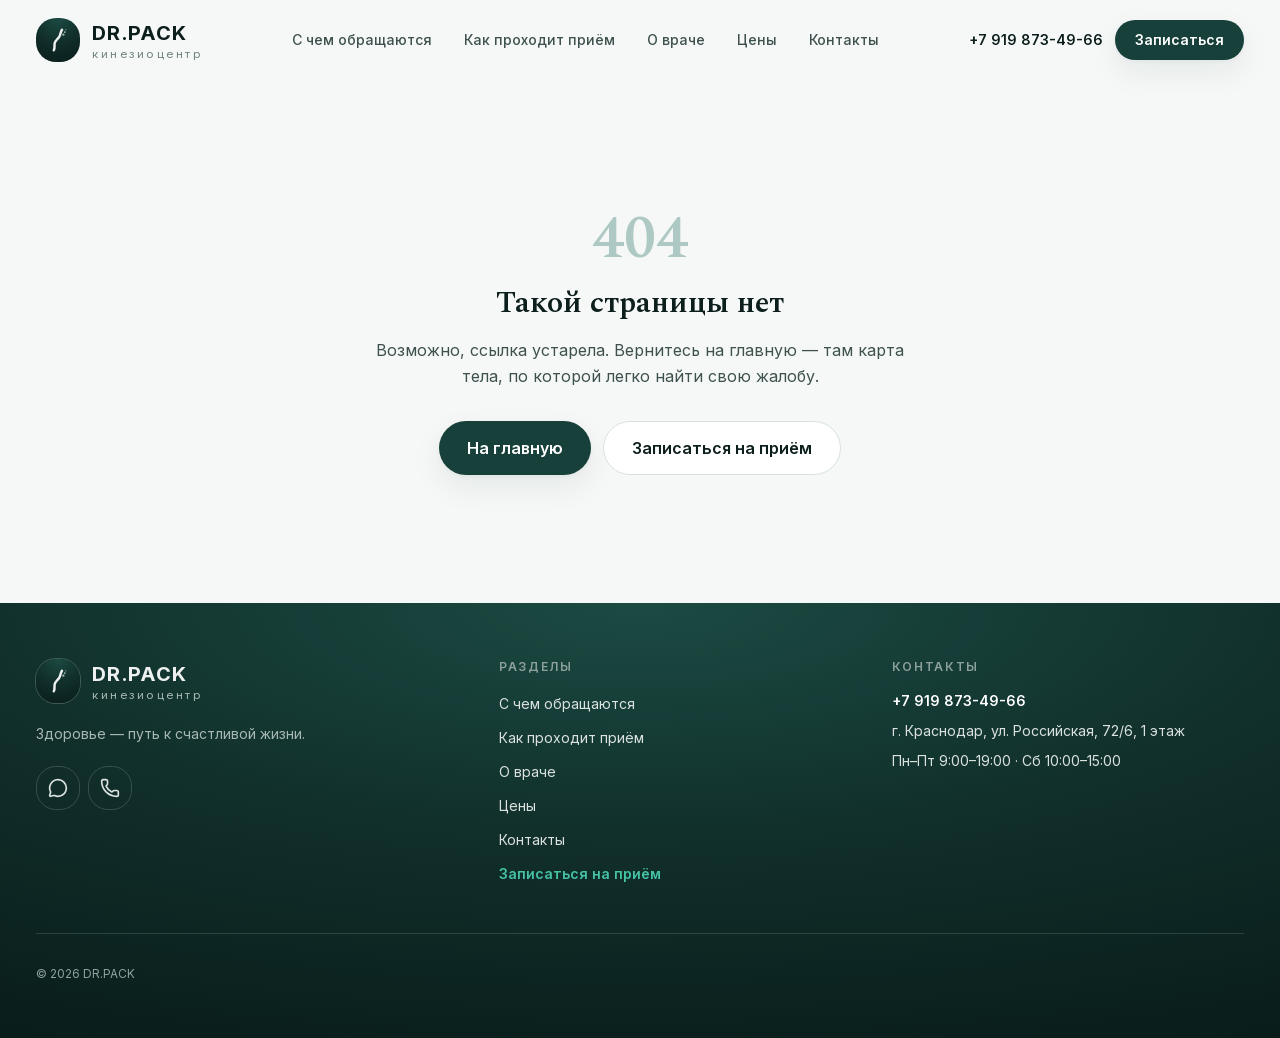
==== commit 6d7c34fb: "Откат логотипа к прежнему варианту" ====
--- a/404/index.html
+++ b/404/index.html
@@ -1 +1 @@
-<!DOCTYPE html><html lang="ru" class="-E-zpq_variable ZHbxpG_variable"><head><meta charSet="utf-8"/><meta name="viewport" content="width=device-width, initial-scale=1"/><link rel="stylesheet" href="/_next/static/chunks/1j51xu6armor1.css" data-precedence="next"/><link rel="preload" as="script" fetchPriority="low" href="/_next/static/chunks/1ckvzn7sfprko.js"/><script src="/_next/static/chunks/2r4s4h5xul1n-.js" async=""></script><script src="/_next/static/chunks/216iyidhmrh3u.js" async=""></script><script src="/_next/static/chunks/1kb4dcqdypxx7.js" async=""></script><script src="/_next/static/chunks/turbopack-3-ry682tkyiqk.js" async=""></script><script src="/_next/static/chunks/2a38wa40z02xx.js" async=""></script><meta name="robots" content="noindex"/><meta name="theme-color" content="#f5f8f7"/><title>DR.PACK — кинезиоцентр: приём, запись, цены</title><meta name="description" content="Кинезиоцентр DR.PACK: головные боли, боль в спине и шее, нарушения дыхания и пищеварения, тазовые боли, отёки. Диагностика руками на первом визите, запись в WhatsApp или Telegram."/><meta name="keywords" content="кинезиоцентр,кинезиотерапия,DR.PACK,доктор Пак,боль в спине,головные боли,мануальная терапия,работа с телом для ребёнка"/><meta name="robots" content="noindex, nofollow"/><link rel="canonical" href="https://drpack-med.github.io/"/><meta property="og:title" content="DR.PACK — кинезиоцентр"/><meta property="og:description" content="Кинезиоцентр DR.PACK: головные боли, боль в спине и шее, нарушения дыхания и пищеварения, тазовые боли, отёки. Диагностика руками на первом визите, запись в WhatsApp или Telegram."/><meta property="og:url" content="https://drpack-med.github.io/"/><meta property="og:site_name" content="DR.PACK"/><meta property="og:locale" content="ru_RU"/><meta property="og:type" content="website"/><meta name="twitter:card" content="summary"/><meta name="twitter:title" content="DR.PACK — кинезиоцентр"/><meta name="twitter:description" content="Кинезиоцентр DR.PACK: головные боли, боль в спине и шее, нарушения дыхания и пищеварения, тазовые боли, отёки. Диагностика руками на первом визите, запись в WhatsApp или Telegram."/><link rel="icon" href="/icon.svg?icon.3fhab57_ql8y9.svg" sizes="any" type="image/svg+xml"/><meta name="next-size-adjust" content=""/><script src="/_next/static/chunks/0cz1d0mv5g_q7.js" noModule=""></script></head><body class="min-h-dvh antialiased"><div hidden=""><!--$--><!--/$--></div><a href="#main" class="sr-only focus:not-sr-only focus:fixed focus:top-4 focus:left-4 focus:z-100 focus:rounded-full focus:bg-brand-600 focus:px-5 focus:py-3 focus:font-semibold focus:text-white">Перейти к содержанию</a><header class="sticky top-0 z-50 border-b bg-paper/92 backdrop-blur transition border-transparent"><div class="container-page flex h-20 items-center justify-between gap-4"><a class="group inline-block leading-none " aria-label="DR.PACK — кинезиоцентр, на главную" href="/"><span class="block text-2xl font-medium tracking-[0.06em] whitespace-nowrap transition-opacity group-hover:opacity-85 text-brand-grad">DR.P<svg viewBox="0 0 40 72" class="mx-[0.02em] h-[1.114em] w-auto align-[-0.124em]" aria-hidden="true"><defs><linearGradient id="logoBrand" x1="0" y1="0" x2="1" y2="0.6"><stop offset="0" stop-color="#17403a"></stop><stop offset="0.55" stop-color="#22544b"></stop><stop offset="1" stop-color="#4c7d75"></stop></linearGradient></defs><g fill="none" stroke="url(#logoBrand)" stroke-linecap="round"><path d="M3 64 L21 17" stroke-width="5"></path><path d="M21 17 C 26 31, 30 47, 34 64" stroke-width="5"></path><path d="M21.5 18 C 25 9, 29 4, 33 1" stroke-width="4"></path></g><g fill="url(#logoBrand)"><circle cx="28.5" cy="12.5" r="1.9"></circle><circle cx="32" cy="8" r="1.6"></circle><circle cx="35" cy="4" r="1.3"></circle></g></svg>CK</span><span class="mt-1.5 block text-[0.62rem] tracking-[0.34em] text-ink-50">кинезиоцентр</span></a><nav class="hidden items-center gap-1 lg:flex"><a class="rounded-full px-3.5 py-2 text-sm font-medium text-ink-70 transition hover:bg-brand-50 hover:text-brand-700" href="/#karta-tela">С чем обращаются</a><a class="rounded-full px-3.5 py-2 text-sm font-medium text-ink-70 transition hover:bg-brand-50 hover:text-brand-700" href="/#priem">Как проходит приём</a><a class="rounded-full px-3.5 py-2 text-sm font-medium text-ink-70 transition hover:bg-brand-50 hover:text-brand-700" href="/o-vrache/">О враче</a><a class="rounded-full px-3.5 py-2 text-sm font-medium text-ink-70 transition hover:bg-brand-50 hover:text-brand-700" href="/ceny/">Цены</a><a class="rounded-full px-3.5 py-2 text-sm font-medium text-ink-70 transition hover:bg-brand-50 hover:text-brand-700" href="/kontakty/">Контакты</a></nav><div class="hidden items-center gap-3 lg:flex"><a href="tel:+79198734966" class="text-sm font-semibold text-ink transition hover:text-brand-600">+7 919 873-49-66</a><a class="inline-flex items-center justify-center gap-2 rounded-full font-semibold transition focus-visible:ring-2 focus-visible:ring-accent-500 focus-visible:ring-offset-2 focus-visible:ring-offset-paper focus-visible:outline-none disabled:cursor-not-allowed disabled:opacity-50 bg-brand-600 text-white shadow-soft hover:bg-brand-700 px-5 py-2.5 text-sm " href="/zapis/">Записаться</a></div><button type="button" aria-label="Открыть меню" aria-expanded="false" class="flex size-11 items-center justify-center rounded-xl2 border border-line bg-white text-ink lg:hidden"><svg xmlns="http://www.w3.org/2000/svg" width="24" height="24" viewBox="0 0 24 24" fill="none" stroke="currentColor" stroke-width="2" stroke-linecap="round" stroke-linejoin="round" class="lucide lucide-menu size-5" aria-hidden="true"><path d="M4 5h16"></path><path d="M4 12h16"></path><path d="M4 19h16"></path></svg></button></div></header><main id="main" class="pb-20 lg:pb-0"><section class="py-24 sm:py-32"><div class="container-page max-w-xl text-center"><p class="font-display text-6xl font-semibold text-brand-200">404</p><h1 class="mt-4 font-display text-3xl font-semibold text-ink">Такой страницы нет</h1><p class="mt-4 leading-relaxed text-ink-70">Возможно, ссылка устарела. Вернитесь на главную — там карта тела, по которой легко найти свою жалобу.</p><div class="mt-8 flex flex-col justify-center gap-3 sm:flex-row"><a class="inline-flex items-center justify-center gap-2 rounded-full font-semibold transition focus-visible:ring-2 focus-visible:ring-accent-500 focus-visible:ring-offset-2 focus-visible:ring-offset-paper focus-visible:outline-none disabled:cursor-not-allowed disabled:opacity-50 bg-brand-600 text-white shadow-soft hover:bg-brand-700 px-7 py-3.5 text-base " href="/">На главную</a><a class="inline-flex items-center justify-center gap-2 rounded-full font-semibold transition focus-visible:ring-2 focus-visible:ring-accent-500 focus-visible:ring-offset-2 focus-visible:ring-offset-paper focus-visible:outline-none disabled:cursor-not-allowed disabled:opacity-50 border border-line bg-white text-ink hover:border-brand-400 hover:text-brand-600 px-7 py-3.5 text-base " href="/zapis/">Записаться на приём</a></div></div></section><!--$--><!--/$--></main><footer class="bg-logo"><div class="container-page py-14"><div class="grid gap-10 lg:grid-cols-[1.2fr_1fr_1fr]"><div><a class="group inline-block leading-none " aria-label="DR.PACK — кинезиоцентр, на главную" href="/"><span class="block text-2xl font-medium tracking-[0.06em] whitespace-nowrap transition-opacity group-hover:opacity-85 text-silver-grad">DR.P<svg viewBox="0 0 40 72" class="mx-[0.02em] h-[1.114em] w-auto align-[-0.124em]" aria-hidden="true"><defs><linearGradient id="logoSilver" x1="0" y1="0" x2="1" y2="0.6"><stop offset="0" stop-color="#ffffff"></stop><stop offset="0.55" stop-color="#cfd8d6"></stop><stop offset="1" stop-color="#8da19c"></stop></linearGradient></defs><g fill="none" stroke="url(#logoSilver)" stroke-linecap="round"><path d="M3 64 L21 17" stroke-width="5"></path><path d="M21 17 C 26 31, 30 47, 34 64" stroke-width="5"></path><path d="M21.5 18 C 25 9, 29 4, 33 1" stroke-width="4"></path></g><g fill="url(#logoSilver)"><circle cx="28.5" cy="12.5" r="1.9"></circle><circle cx="32" cy="8" r="1.6"></circle><circle cx="35" cy="4" r="1.3"></circle></g></svg>CK</span><span class="mt-1.5 block text-[0.62rem] tracking-[0.34em] text-silver-400">кинезиоцентр</span></a><p class="mt-5 max-w-sm text-sm leading-relaxed text-silver-400">Здоровье — путь к счастливой жизни<!-- -->.</p><div class="mt-5 flex gap-2"><a href="https://wa.me/message/7IDEESNNIPVPM1" target="_blank" rel="noopener noreferrer" aria-label="Написать в WhatsApp" class="flex size-11 items-center justify-center rounded-xl2 border border-silver-400/25 text-silver-200 transition hover:border-silver-200 hover:text-white"><svg xmlns="http://www.w3.org/2000/svg" width="24" height="24" viewBox="0 0 24 24" fill="none" stroke="currentColor" stroke-width="2" stroke-linecap="round" stroke-linejoin="round" class="lucide lucide-message-circle size-5" aria-hidden="true"><path d="M2.992 16.342a2 2 0 0 1 .094 1.167l-1.065 3.29a1 1 0 0 0 1.236 1.168l3.413-.998a2 2 0 0 1 1.099.092 10 10 0 1 0-4.777-4.719"></path></svg></a><a href="tel:+79198734966" aria-label="Позвонить" class="flex size-11 items-center justify-center rounded-xl2 border border-silver-400/25 text-silver-200 transition hover:border-silver-200 hover:text-white"><svg xmlns="http://www.w3.org/2000/svg" width="24" height="24" viewBox="0 0 24 24" fill="none" stroke="currentColor" stroke-width="2" stroke-linecap="round" stroke-linejoin="round" class="lucide lucide-phone size-5" aria-hidden="true"><path d="M13.832 16.568a1 1 0 0 0 1.213-.303l.355-.465A2 2 0 0 1 17 15h3a2 2 0 0 1 2 2v3a2 2 0 0 1-2 2A18 18 0 0 1 2 4a2 2 0 0 1 2-2h3a2 2 0 0 1 2 2v3a2 2 0 0 1-.8 1.6l-.468.351a1 1 0 0 0-.292 1.233 14 14 0 0 0 6.392 6.384"></path></svg></a></div></div><nav><h3 class="text-xs font-semibold tracking-[0.14em] text-silver-500 uppercase">Разделы</h3><ul class="mt-4 space-y-2.5"><li><a class="text-sm text-silver-200 transition hover:text-white" href="/#karta-tela">С чем обращаются</a></li><li><a class="text-sm text-silver-200 transition hover:text-white" href="/#priem">Как проходит приём</a></li><li><a class="text-sm text-silver-200 transition hover:text-white" href="/o-vrache/">О враче</a></li><li><a class="text-sm text-silver-200 transition hover:text-white" href="/ceny/">Цены</a></li><li><a class="text-sm text-silver-200 transition hover:text-white" href="/kontakty/">Контакты</a></li><li><a class="text-sm font-semibold text-accent-400" href="/zapis/">Записаться на приём</a></li></ul></nav><div><h3 class="text-xs font-semibold tracking-[0.14em] text-silver-500 uppercase">Контакты</h3><ul class="mt-4 space-y-2.5 text-sm text-silver-200"><li><a href="tel:+79198734966" class="font-semibold text-white">+7 919 873-49-66</a></li><li>г. Краснодар, ул. Российская, 72/6, 1 этаж</li><li>Пн–Пт 9:00–19:00 · Сб 10:00–15:00</li></ul></div></div><div class="mt-12 border-t border-silver-400/20 pt-8"><div class="flex flex-col gap-2 text-xs text-silver-500 sm:flex-row sm:items-center sm:justify-between"><p>© <!-- -->2026<!-- --> <!-- -->DR.PACK</p></div></div></div></footer><div class="fixed bottom-0 left-0 z-40 w-full border-t border-line bg-paper/95 backdrop-blur lg:hidden"><div class="grid grid-cols-3"><a href="tel:+79198734966" class="flex flex-col items-center gap-1 py-3 text-xs font-semibold text-ink-70"><svg xmlns="http://www.w3.org/2000/svg" width="24" height="24" viewBox="0 0 24 24" fill="none" stroke="currentColor" stroke-width="2" stroke-linecap="round" stroke-linejoin="round" class="lucide lucide-phone size-5 text-brand-600" aria-hidden="true"><path d="M13.832 16.568a1 1 0 0 0 1.213-.303l.355-.465A2 2 0 0 1 17 15h3a2 2 0 0 1 2 2v3a2 2 0 0 1-2 2A18 18 0 0 1 2 4a2 2 0 0 1 2-2h3a2 2 0 0 1 2 2v3a2 2 0 0 1-.8 1.6l-.468.351a1 1 0 0 0-.292 1.233 14 14 0 0 0 6.392 6.384"></path></svg>Позвонить</a><a href="https://wa.me/message/7IDEESNNIPVPM1" target="_blank" rel="noopener noreferrer" class="flex flex-col items-center gap-1 py-3 text-xs font-semibold text-ink-70"><svg xmlns="http://www.w3.org/2000/svg" width="24" height="24" viewBox="0 0 24 24" fill="none" stroke="currentColor" stroke-width="2" stroke-linecap="round" stroke-linejoin="round" class="lucide lucide-message-circle size-5 text-brand-600" aria-hidden="true"><path d="M2.992 16.342a2 2 0 0 1 .094 1.167l-1.065 3.29a1 1 0 0 0 1.236 1.168l3.413-.998a2 2 0 0 1 1.099.092 10 10 0 1 0-4.777-4.719"></path></svg>WhatsApp</a><a class="flex flex-col items-center gap-1 bg-brand-600 py-3 text-xs font-semibold text-white" href="/zapis/"><svg xmlns="http://www.w3.org/2000/svg" width="24" height="24" viewBox="0 0 24 24" fill="none" stroke="currentColor" stroke-width="2" stroke-linecap="round" stroke-linejoin="round" class="lucide lucide-calendar-check size-5" aria-hidden="true"><path d="M8 2v3"></path><path d="M16 2v3"></path><rect x="3" y="3" width="18" height="18" rx="2"></rect><path d="M3 9h18"></path><path d="m9 15 2 2 4-4"></path></svg>Записаться</a></div></div><script type="application/ld+json">{"@context":"https://schema.org","@type":"MedicalBusiness","name":"DR.PACK","description":"Кинезиоцентр DR.PACK: головные боли, боль в спине и шее, нарушения дыхания и пищеварения, тазовые боли, отёки. Диагностика руками на первом визите, запись в WhatsApp или Telegram.","url":"https://drpack-med.github.io","telephone":"+79198734966","medicalSpecialty":"PhysicalTherapy","priceRange":"2000–4000 ₽","address":{"@type":"PostalAddress","addressCountry":"RU","addressLocality":"Краснодар","streetAddress":"ул. Российская, 72/6, 1 этаж","postalCode":"350901"},"geo":{"@type":"GeoCoordinates","latitude":45.053997,"longitude":39.019775}}</script><script id="_R_">(globalThis["TURBOPACK"] || (globalThis["TURBOPACK"] = [])).push({"otherChunks":["static/chunks/1ckvzn7sfprko.js","static/chunks/2r4s4h5xul1n-.js","static/chunks/216iyidhmrh3u.js","static/chunks/1kb4dcqdypxx7.js"],"runtimeModuleIds":[94553]});</script><script src="/_next/static/chunks/1ckvzn7sfprko.js" async=""></script><script>(self.__next_f=self.__next_f||[]).push([0])</script><script>self.__next_f.push([1,"1:\"$Sreact.fragment\"\n2:\"/_next/static/chunks/2a38wa40z02xx.js\"\n3:I[2971,[\"$2\"],\"Header\"]\n4:I[39756,[\"$2\"],\"default\"]\n5:I[37457,[\"$2\"],\"default\"]\n6:I[22016,[\"$2\"],\"\"]\n13:I[68027,[\"$2\"],\"default\",1]\n:HL[\"/_next/static/chunks/1j51xu6armor1.css\",\"style\"]\nf:X\n10:[[\"children\",{\"s\":\"__PAGE__\",\"h\":512,\"d\":{\"r\":\"$L11\",\"p\":false,\"v\":null}}]]\nd:[[\"children\",{\"s\":\"/_not-found\",\"h\":512,\"d\":{\"r\":\"$Le\",\"p\":false,\"v\":\"$f\"},\"c\":\"$Q10\"}]]\n0:{\"P\":null,\"c\":[\"\",\"_not-found\",\"\"],\"q\":\"\",\"i\":false,\"t\":{\"t\":{\"s\":\"\",\"h\":528,\"d\":{\"r\":[\"$\",\"$1\",\"c\",{\"children\":[[[\"$\",\"link\",\"0\",{\"rel\":\"stylesheet\",\"href\":\"/_next/static/chunks/1j51xu6armor1.css\",\"precedence\":\"next\",\"crossOrigin\":\"$undefined\",\"nonce\":\"$undefined\"}],[\"$\",\"script\",\"script-0\",{\"src\":\"/_next/static/chunks/2a38wa40z02xx.js\",\"async\":true,\"nonce\":\"$undefined\"}]],[\"$\",\"html\",null,{\"lang\":\"ru\",\"className\":\"-E-zpq_variable ZHbxpG_variable\",\"children\":[\"$\",\"body\",null,{\"className\":\"min-h-dvh antialiased\",\"children\":[[\"$\",\"a\",null,{\"href\":\"#main\",\"className\":\"sr-only focus:not-sr-only focus:fixed focus:top-4 focus:left-4 focus:z-100 focus:rounded-full focus:bg-brand-600 focus:px-5 focus:py-3 focus:font-semibold focus:text-white\",\"children\":\"Перейти к содержанию\"}],[\"$\",\"$L3\",null,{}],[\"$\",\"main\",null,{\"id\":\"main\",\"className\":\"pb-20 lg:pb-0\",\"children\":[\"$\",\"$L4\",null,{\"parallelRouterKey\":\"children\",\"error\":\"$undefined\",\"errorStyles\":\"$undefined\",\"errorScripts\":\"$undefined\",\"template\":[\"$\",\"$L5\",null,{}],\"templateStyles\":\"$undefined\",\"templateScripts\":\"$undefined\",\"notFound\":[[\"$\",\"section\",null,{\"className\":\"py-24 sm:py-32\",\"children\":[\"$\",\"div\",null,{\"className\":\"container-page max-w-xl text-center\",\"children\":[[\"$\",\"p\",null,{\"className\":\"font-display text-6xl font-semibold text-brand-200\",\"children\":\"404\"}],[\"$\",\"h1\",null,{\"className\":\"mt-4 font-display text-3xl font-semibold text-ink\",\"children\":\"Такой страницы нет\"}],[\"$\",\"p\",null,{\"className\":\"mt-4 leading-relaxed text-ink-70\",\"children\":\"Возможно, ссылка устарела. Вернитесь на главную — там карта тела, по которой легко найти свою жалобу.\"}],[\"$\",\"div\",null,{\"className\":\"mt-8 flex flex-col justify-center gap-3 sm:flex-row\",\"children\":[[\"$\",\"$L6\",null,{\"href\":\"/\",\"className\":\"inline-flex items-center justify-center gap-2 rounded-full font-semibold transition focus-visible:ring-2 focus-visible:ring-accent-500 focus-visible:ring-offset-2 focus-visible:ring-offset-paper focus-visible:outline-none disabled:cursor-not-allowed disabled:opacity-50 bg-brand-600 text-white shadow-soft hover:bg-brand-700 px-7 py-3.5 text-base \",\"children\":\"На главную\"}],[\"$\",\"$L6\",null,{\"href\":\"/zapis/\",\"className\":\"inline-flex items-center justify-center gap-2 rounded-full font-semibold transition focus-visible:ring-2 focus-visible:ring-accent-500 focus-visible:ring-offset-2 focus-visible:ring-offset-paper focus-visible:outline-none disabled:cursor-not-allowed disabled:opacity-50 border border-line bg-white text-ink hover:border-brand-400 hover:text-brand-600 px-7 py-3.5 text-base \",\"children\":\"Записаться на приём\"}]]}]]}]}],[]],\"forbidden\":\"$undefined\",\"unauthorized\":\"$undefined\"}]}],[\"$\",\"footer\",null,{\"className\":\"bg-logo\",\"children\":[\"$\",\"div\",null,{\"className\":\"container-page py-14\",\"children\":[[\"$\",\"div\",null,{\"className\":\"grid gap-10 lg:grid-cols-[1.2fr_1fr_1fr]\",\"children\":[[\"$\",\"div\",null,{\"children\":[[\"$\",\"$L6\",null,{\"href\":\"/\",\"className\":\"group inline-block leading-none \",\"aria-label\":\"DR.PACK — кинезиоцентр, на главную\",\"children\":[[\"$\",\"span\",null,{\"className\":\"block text-2xl font-medium tracking-[0.06em] whitespace-nowrap transition-opacity group-hover:opacity-85 text-silver-grad\",\"children\":[\"DR.P\",[\"$\",\"svg\",null,{\"viewBox\":\"0 0 40 72\",\"className\":\"mx-[0.02em] h-[1.114em] w-auto align-[-0.124em]\",\"aria-hidden\":true,\"children\":[[\"$\",\"defs\",null,{\"children\":[\"$\",\"linearGradient\",null,{\"id\":\"logoSilver\",\"x1\":\"0\",\"y1\":\"0\",\"x2\":\"1\",\"y2\":\"0.6\",\"children\":[[\"$\",\"stop\",null,{\"offset\":\"0\",\"stopColor\":\"#ffffff\"}],[\"$\",\"stop\",null,{\"offset\":\"0.55\",\"stopColor\":\"#cfd8d6\"}],[\"$\",\"stop\",null,{\"offset\":\"1\",\"stopColor\":\"#8da19c\"}]]}]}],[\"$\",\"g\",null,{\"fill\":\"none\",\"stroke\":\"url(#logoSilver)\",\"strokeLinecap\":\"round\",\"children\":[[\"$\",\"path\",null,{\"d\":\"M3 64 L21 17\",\"strokeWidth\":\"5\"}],[\"$\",\"path\",null,{\"d\":\"M21 17 C 26 31, 30 47, 34 64\",\"strokeWidth\":\"5\"}],[\"$\",\"path\",null,{\"d\":\"M21.5 18 C 25 9, 29 4, 33 1\",\"strokeWidth\":\"4\"}]]}],[\"$\",\"g\",null,{\"fill\":\"url(#logoSilver)\",\"children\":[[\"$\",\"circle\",null,{\"cx\":\"28.5\",\"cy\":\"12.5\",\"r\":\"1.9\"}],[\"$\",\"circle\",null,{\"cx\":\"32\",\"cy\":\"8\",\"r\":\"1.6\"}],[\"$\",\"circle\",null,{\"cx\":\"35\",\"cy\":\"4\",\"r\":\"1.3\"}]]}]]}],\"CK\"]}],[\"$\",\"span\",null,{\"className\":\"mt-1.5 block text-[0.62rem] tracking-[0.34em] text-silver-400\",\"children\":\"кинезиоцентр\"}]]}],[\"$\",\"p\",null,{\"className\":\"mt-5 max-w-sm text-sm leading-relaxed text-silver-400\",\"children\":[\"Здоровье — путь к счастливой жизни\",\".\"]}],\"$L7\"]}],\"$L8\",\"$L9\"]}],\"$La\"]}]}],\"$Lb\",\"$Lc\"]}]}]]}],\"p\":false,\"v\":null},\"c\":\"$Qd\"},\"h\":{\"r\":\"$L12\",\"p\":false,\"v\":null}},\"m\":\"$undefined\",\"G\":[\"$13\",[\"$L14\"]],\"S\":true,\"r\":\"$undefined\",\"s\":\"$undefined\",\"a\":\"$undefined\",\"l\":\"$undefined\",\"p\":\"$undefined\",\"d\":\"$undefined\",\"b\":\"KeHkPiTUuEzmIV293R2ZU\"}\n15:I[5014,[\"$2\"],\"default\"]\n16:I[97367,[\"$2\"],\"OutletBoundary\"]\n17:\"$Sreact.suspense\"\n19:\"ViewportBoundary\"\n1a:I[97367,[\"$2\"],\"$19\"]\n1c:\"MetadataBoundary\"\n1d:I[97367,[\"$2\"],\"$1c\"]\n7:[\"$\",\"div\",null,{\"className\":\"mt-5 flex gap-2\",\"children\":[[\"$\",\"a\",null,{\"href\":\"https://wa.me/message/7IDEESNNIPVPM1\",\"target\":\"_blank\",\"rel\":\"noopener noreferrer\",\"aria-label\":\"Написать в WhatsApp\",\"className\":\"flex size-11 items-center justify-center rounded-xl2 border border-silver-400/25 text-silver-200 transition hover:border-silver-200 hover:text-white\",\"children\":[\"$\",\"$L15\",null,{\"ref\":\"$undefined\",\"icon\":{\"name\":\"message-circle\",\"size\":24,\"node\":[[\"path\",{\"d\":\"M2.992 16.342a2 2 0 0 1 .094 1.167l-1.065 3.29a1 1 0 0 0 1.236 1.168l3.413-.998a2 2 0 0 1 1.099.092 10 10 0 1 0-4.777-4.719\",\"key\":\"1sd12s\"}]]},\"className\":\"size-5\"}]}],false,[\"$\",\"a\",null,{\"href\":\"tel:+79198734966\",\"aria-label\":\"Позвонить\",\"className\":\"flex size-11 items-center justify-center rounded-xl2 border border-silver-400/25 text-silver-200 transition hover:border-silver-200 hover:text-white\",\"children\":[\"$\",\"$L15\",null,{\"ref\":\"$undefined\",\"icon\":{\"name\":\"phone\",\"size\":24,\"node\":[[\"path\",{\"d\":\"M13.832 16.568a1 1 0 0 0 1.213-.303l.355-.465A2 2 0 0 1 17 15h3a2 2 0 0 1 2 2v3a2 2 0 0 1-2 2A18 18 0 0 1 2 4a2 2 0 0 1 2-2h3a2 2 0 0 1 2 2v3a2 2 0 0 1-.8 1.6l-.468.351a1 1 0 0 0-.292 1.233 14 14 0 0 0 6.392 6.384\",\"key\":\"9njp5v\"}]]},\"className\":\"size-5\"}]}]]}]\n8:[\"$\",\"nav\",null,{\"children\":[[\"$\",\"h3\",null,{\"className\":\"text-xs font-semibold tracking-[0.14em] text-silver-500 uppercase\",\"children\":\"Разделы\"}],[\"$\",\"ul\",null,{\"className\":\"mt-4 space-y-2.5\",\"children\":[[[\"$\",\"li\",\"/#karta-tela\",{\"children\":[\"$\",\"$L6\",null,{\"href\":\"/#karta-tela\",\"className\":\"text-sm text-silver-200 transition hover:text-white\",\"children\":\"С чем обращаются\"}]}],[\"$\",\"li\",\"/#priem\",{\"children\":[\"$\",\"$L6\",null,{\"href\":\"/#priem\",\"className\":\"text-sm text-silver-200 transition hover:text-white\",\"children\":\"Как проходит приём\"}]}],[\"$\",\"li\",\"/o-vrache\",{\"children\":[\"$\",\"$L6\",null,{\"href\":\"/o-vrache\",\"className\":\"text-sm text-silver-200 transition hover:text-white\",\"children\":\"О враче\"}]}],[\"$\",\"li\",\"/ceny\",{\"children\":[\"$\",\"$L6\",null,{\"href\":\"/ceny\",\"className\":\"text-sm text-silver-200 transition hover:text-white\",\"children\":\"Цены\"}]}],[\"$\",\"li\",\"/kontakty\",{\"children\":[\"$\",\"$L6\",null,{\"href\":\"/kontakty\",\"className\":\"text-sm text-silver-200 transition hover:text-white\",\"children\":\"Контакты\"}]}]],[\"$\",\"li\",null,{\"children\":[\"$\",\"$L6\",null,{\"href\":\"/zapis/\",\"className\":\"text-sm font-semibold text-accent-400\",\"children\":\"Записаться на приём\"}]}]]}]]}]\n9:[\"$\",\"div\",null,{\"children\":[[\"$\",\"h3\",null,{\"className\":\"text-xs font-semibold tracking-[0.14em] text-silver-500 uppercase\",\"children\":\"Контакты\"}],[\"$\",\"ul\",null,{\"className\":\"mt-4 space-y-2.5 text-sm text-silver-200\",\"children\":[[\"$\",\"li\",null,{\"children\":[\"$\",\"a\",null,{\"href\":\"tel:+79198734966\",\"className\":\"font-semibold text-white\",\"children\":\"+7 919 873-49-66\"}]}],[\"$\",\"li\",null,{\"children\":\"г. Краснодар, ул. Российская, 72/6, 1 этаж\"}],[\"$\",\"li\",null,{\"children\":\"Пн–Пт 9:00–19:00 · Сб 10:00–15:00\"}]]}]]}]\na:[\"$\",\"div\",null,{\"className\":\"mt-12 border-t border-silver-400/20 pt-8\",\"children\":[\"$\",\"div\",null,{\"className\":\"flex flex-col gap-2 text-xs text-silver-500 sm:flex-row sm:items-center sm:justify-between\",\"children\":[[\"$\",\"p\",null,{\"children\":[\"© \",2026,\" \",\"DR.PACK\",\"\",\"\"]}],\"\"]}]}]\nb:[\"$\",\"div\",null,{\"className\":\"fixed bottom-0 left-0 z-40 w-full border-t border-line bg-paper/95 backdrop-blur lg:hidden\",\"children\":[\"$\",\"div\",null,{\"className\":\"grid grid-cols-3\",\"children\":[[\"$\",\"a\",null,{\"href\":\"tel:+79198734966\",\"className\":\"flex flex-col items-center gap-1 py-3 text-xs font-semibold text-ink-70\",\"children\":[[\"$\",\"$L15\",null,{\"ref\":\"$undefined\",\"icon\":\"$7:props:children:2:props:children:props:icon\",\"className\":\"size-5 text-brand-600\",\"aria-hidden\":true}],\"Позвонить\"]}],[\"$\",\"a\",null,{\"href\":\"https://wa.me/message/7IDEESNNIPVPM1\",\"target\":\"_blank\",\"rel\":\"noopener noreferrer\",\"className\":\"flex flex-col items-center gap-1 py-3 text-xs font-semibold text-ink-70\",\"children\":[[\"$\",\"$L15\",null,{\"ref\":\"$undefined\",\"icon\":\"$7:props:children:0:props:children:props:icon\",\"className\":\"size-5 text-brand-600\",\"aria-hidden\":true}],\"WhatsApp\"]}],[\"$\",\"$L6\",null,{\"href\":\"/zapis/\",\"className\":\"flex flex-col items-center gap-1 bg-brand-600 py-3 text-xs font-semibold text-white\",\"children\":[[\"$\",\"$L15\",null,{\"ref\":\"$undefined\",\"icon\":{\"name\":\"calendar-check\",\"size\":24,\"node\":[[\"path\",{\"d\":\"M8 2v3\",\"key\":\"1ioesn\"}],[\"path\",{\"d\":\"M16 2v3\",\"key\":\"otl347\"}],[\"rect\",{\"x\":\"3\",\"y\":\"3\",\"width\":\"18\",\"height\":\"18\",\"rx\":\"2\",\"key\":\"h1oib\"}],[\"path\",{\"d\":\"M3 9h18\",\"key\":\"1pudct\"}],[\"path\",{\"d\":\"m9 15 2 2 4-4\",\"key\":\"1grp1n\"}]]},\"className\":\"size-5\",\"aria-hidden\":true}],\"Записаться\"]}]]}]}]\nc:[\"$\",\"script\",null,{\"type\":\"application/ld+json\",\"dangerouslySetInnerHTML\":{\"__html\":\"{\\\"@context\\\":\\\"https://schema.org\\\",\\\"@type\\\":\\\"MedicalBusiness\\\",\\\"name\\\":\\\"DR.PACK\\\",\\\"description\\\":\\\"Кинезиоцентр DR.PACK: головные боли, боль в спине и шее, нарушения дыхания и пищеварения, тазовые боли, отёки. Диагностика руками на первом визите, запись в WhatsApp или Telegram.\\\",\\\"url\\\":\\\"https://drpack-med.github.io\\\",\\\"telephone\\\":\\\"+79198734966\\\",\\\"medicalSpecialty\\\":\\\"PhysicalTherapy\\\",\\\"priceRange\\\":\\\"2000–4000 ₽\\\",\\\"address\\\":{\\\"@type\\\":\\\"PostalAddress\\\",\\\"addressCountry\\\":\\\"RU\\\",\\\"addressLocality\\\":\\\"Краснодар\\\",\\\"streetAddress\\\":\\\"ул. Российская, 72/6, 1 этаж\\\",\\\"postalCode\\\":\\\"350901\\\"},\\\"geo\\\":{\\\"@type\\\":\\\"GeoCoordinates\\\",\\\"latitude\\\":45.053997,\\\"longitude\\\":39.019775}}\"}}]\ne:[\"$\",\"$1\",\"c\",{\"children\":[null,[\"$\",\"$L4\",null,{\"parallelRouterKey\":\"children\",\"error\":\"$undefined\",\"errorStyles\":\"$undefined\",\"errorScripts\":\"$undefined\",\"template\":[\"$\",\"$L5\",null,{}],\"templateStyles\":\"$undefined\",\"templateScripts\":\"$undefined\",\"notFound\":\"$undefined\",\"forbidden\":\"$undefined\",\"unauthorized\":\"$undefined\"}]]}]\n11:[\"$\",\"$1\",\"c\",{\"children\":[[\"$\",\"section\",null,{\"className\":\"py-24 sm:py-32\",\"children\":[\"$\",\"div\",null,{\"className\":\"container-page max-w-xl text-center\",\"children\":[[\"$\",\"p\",null,{\"className\":\"font-display text-6xl font-semibold text-brand-200\",\"children\":\"404\"}],[\"$\",\"h1\",null,{\"className\":\"mt-4 font-display text-3xl font-semibold text-ink\",\"children\":\"Такой страницы нет\"}],[\"$\",\"p\",null,{\"className\":\"mt-4 leading-relaxed text-ink-70\",\"children\":\"Возможно, ссылка устарела. Вернитесь на главную — там карта тела, по которой легко найти свою жалобу.\"}],[\"$\",\"div\",null,{\"className\":\"mt-8 flex flex-col justify-center gap-3 sm:flex-row\",\"children\":[[\"$\",\"$L6\",null,{\"href\":\"/\",\"className\":\"inline-flex items-center justify-center gap-2 rounded-full font-semibold transition focus-visible:ring-2 focus-visible:ring-accent-500 focus-visible:ring-offset-2 focus-visible:ring-offset-paper focus-visible:outline-none disabled:cursor-not-allowed disabled:opacity-50 bg-brand-600 text-white shadow-soft hover:bg-brand-700 px-7 py-3.5 text-base \",\"children\":\"На главную\"}],[\"$\",\"$L6\",null,{\"href\":\"/zapis/\",\"className\":\"inline-flex items-center justify-center gap-2 rounded-full font-semibold transition focus-visible:ring-2 focus-visible:ring-accent-500 focus-visible:ring-offset-2 focus-visible:ring-offset-paper focus-visible:outline-none disabled:cursor-not-allowed disabled:opacity-50 border border-line bg-white text-ink hover:border-brand-400 hover:text-brand-600 px-7 py-3.5 text-base \",\"children\":\"Записаться на приём\"}]]}]]}]}],null,[\"$\",\"$L16\",null,{\"children\":[\"$\",\"$17\",null,{\"name\":\"Next.MetadataOutlet\",\"children\":\"$@18\"}]}]]}]\n12:[\"$\",\"$1\",\"h\",{\"children\":[[\"$\",\"meta\",null,{\"name\":\"robots\",\"content\":\"noindex\"}],[\"$\",\"$L1a\",null,{\"children\":\"$L1b\"}],[\"$\",\"$L1d\",null,{\"children\":[[\"$\",\"div\",null,{\"hidden\":true,\"children\":[\"$\",\"$17\",null,{\"name\":\"Next.Metadata\",\"children\":\"$L1e\"}]}],null]}],[\"$\",\"meta\",null,{\"name\":\"next-size-adjust\",\"content\":\"\"}]]}]\n14:[\"$\",\"link\",\"0\",{\"rel\":\"stylesheet\",\"href\":\"/_next/static/chunks/1j51xu6armor1.css\",\"precedence\":\"next\",\"crossOrigin\":\"$undefined\",\"nonce\":\"$undefined\"}]\nf:C\n1b:[[\"$\",\"meta\",\"0\",{\"charSet\":\"utf-8\"}],[\"$\",\"meta\",\"1\",{\"name\":\"viewport\",\"content\":\"width=device-width, initial-scale=1\"}],[\"$\",\"meta\",\"2\",{\"name\":\"theme-color\",\"content\":\"#f5f8f7\"}]]\n1f:I[27201,[\"$2\"],\"IconMark\"]\n18:null\n1e:[[\"$\",\"title\",\"0\",{\"children\":\"DR.PACK — кинезиоцентр: приём, запись, цены\"}],[\"$\",\"meta\",\"1\",{\"name\":\"description\",\"content\":\"Кинезиоцентр DR.PACK: головные боли, боль в спине и шее, нарушения дыхания и пищеварения, тазовые боли, отёки. Диагностика руками на первом визите, запись в WhatsApp или Telegram.\"}],[\"$\",\"meta\",\"2\",{\"name\":\"keywords\",\"content\":\"кинезиоцентр,кинезиотерапия,DR.PACK,доктор Пак,боль в спине,головные боли,мануальная терапия,работа с телом для ребёнка\"}],[\"$\",\"meta\",\"3\",{\"name\":\"robots\",\"content\":\"noindex, nofollow\"}],[\"$\",\"link\",\"4\",{\"rel\":\"canonical\",\"href\":\"https://drpack-med.github.io/\"}],[\"$\",\"meta\",\"5\",{\"property\":\"og:title\",\"content\":\"DR.PACK — кинезиоцентр\"}],[\"$\",\"meta\",\"6\",{\"property\":\"og:description\",\"content\":\"Кинезиоцентр DR.PACK: головные боли, боль в спине и шее, нарушения дыхания и пищеварения, тазовые боли, отёки. Диагностика руками на первом визите, запись в WhatsApp или Telegram.\"}],[\"$\",\"meta\",\"7\",{\"property\":\"og:url\",\"content\":\"https://drpack-med.github.io/\"}],[\"$\",\"meta\",\"8\",{\"property\":\"og:site_name\",\"content\":\"DR.PACK\"}],[\"$\",\"meta\",\"9\",{\"property\":\"og:locale\",\"content\":\"ru_RU\"}],[\"$\",\"meta\",\"10\",{\"property\":\"og:type\",\"content\":\"website\"}],[\"$\",\"meta\",\"11\",{\"name\":\"twitter:card\",\"content\":\"summary\"}],[\"$\",\"meta\",\"12\",{\"name\":\"twitter:title\",\"content\":\"DR.PACK — кинезиоцентр\"}],[\"$\",\"meta\",\"13\",{\"name\":\"twitter:description\",\"content\":\"Кинезиоцентр DR.PACK: головные боли, боль в спине и шее, нарушения дыхания и пищеварения, тазовые боли, отёки. Диагностика руками на первом визите, запись в WhatsApp или Telegram.\"}],[\"$\",\"link\",\"14\",{\"rel\":\"icon\",\"href\":\"/icon.svg?icon.3fhab57_ql8y9.svg\",\"sizes\":\"any\",\"type\":\"image/svg+xml\"}],[\"$\",\"$L1f\",\"15\",{}]]\n"])</script></body></html>+<!DOCTYPE html><html lang="ru" class="-E-zpq_variable ZHbxpG_variable"><head><meta charSet="utf-8"/><meta name="viewport" content="width=device-width, initial-scale=1"/><link rel="stylesheet" href="/_next/static/chunks/1xqa5gwbkknfa.css" data-precedence="next"/><link rel="preload" as="script" fetchPriority="low" href="/_next/static/chunks/1ckvzn7sfprko.js"/><script src="/_next/static/chunks/2r4s4h5xul1n-.js" async=""></script><script src="/_next/static/chunks/216iyidhmrh3u.js" async=""></script><script src="/_next/static/chunks/1kb4dcqdypxx7.js" async=""></script><script src="/_next/static/chunks/turbopack-3-ry682tkyiqk.js" async=""></script><script src="/_next/static/chunks/2fxwe-yhusgb1.js" async=""></script><meta name="robots" content="noindex"/><meta name="theme-color" content="#f5f8f7"/><title>DR.PACK — кинезиоцентр: приём, запись, цены</title><meta name="description" content="Кинезиоцентр DR.PACK: головные боли, боль в спине и шее, нарушения дыхания и пищеварения, тазовые боли, отёки. Диагностика руками на первом визите, запись в WhatsApp или Telegram."/><meta name="keywords" content="кинезиоцентр,кинезиотерапия,DR.PACK,доктор Пак,боль в спине,головные боли,мануальная терапия,работа с телом для ребёнка"/><meta name="robots" content="noindex, nofollow"/><link rel="canonical" href="https://drpack-med.github.io/"/><meta property="og:title" content="DR.PACK — кинезиоцентр"/><meta property="og:description" content="Кинезиоцентр DR.PACK: головные боли, боль в спине и шее, нарушения дыхания и пищеварения, тазовые боли, отёки. Диагностика руками на первом визите, запись в WhatsApp или Telegram."/><meta property="og:url" content="https://drpack-med.github.io/"/><meta property="og:site_name" content="DR.PACK"/><meta property="og:locale" content="ru_RU"/><meta property="og:type" content="website"/><meta name="twitter:card" content="summary"/><meta name="twitter:title" content="DR.PACK — кинезиоцентр"/><meta name="twitter:description" content="Кинезиоцентр DR.PACK: головные боли, боль в спине и шее, нарушения дыхания и пищеварения, тазовые боли, отёки. Диагностика руками на первом визите, запись в WhatsApp или Telegram."/><link rel="icon" href="/icon.svg?icon.3fhab57_ql8y9.svg" sizes="any" type="image/svg+xml"/><meta name="next-size-adjust" content=""/><script src="/_next/static/chunks/0cz1d0mv5g_q7.js" noModule=""></script></head><body class="min-h-dvh antialiased"><div hidden=""><!--$--><!--/$--></div><a href="#main" class="sr-only focus:not-sr-only focus:fixed focus:top-4 focus:left-4 focus:z-100 focus:rounded-full focus:bg-brand-600 focus:px-5 focus:py-3 focus:font-semibold focus:text-white">Перейти к содержанию</a><header class="sticky top-0 z-50 border-b bg-paper/92 backdrop-blur transition border-transparent"><div class="container-page flex h-20 items-center justify-between gap-4"><a class="group inline-flex items-center gap-3 " aria-label="DR.PACK — кинезиоцентр, на главную" href="/"><span class="bg-logo flex size-11 items-center justify-center rounded-xl2 transition "><svg viewBox="0 0 24 24" class="size-7" aria-hidden="true"><path d="M15.4 3.2c-1.6 2.6-1.1 4.4-2.6 6.4-1.6 2.1-3 2.8-3.6 5-.6 2.2.4 3.6-.8 6.2" fill="none" stroke="currentColor" stroke-width="2.1" stroke-linecap="round" class="text-silver-100"></path><circle cx="16.6" cy="7.4" r="1" class="fill-silver-400"></circle><circle cx="17.8" cy="5.2" r="0.8" class="fill-silver-400"></circle><circle cx="18.7" cy="3.3" r="0.6" class="fill-silver-500"></circle></svg></span><span class="leading-tight"><span class="block text-xl font-bold tracking-[0.04em] text-ink">DR.PACK</span><span class="block text-[0.72rem] tracking-[0.22em] text-ink-50">кинезиоцентр</span></span></a><nav class="hidden items-center gap-1 lg:flex"><a class="rounded-full px-3.5 py-2 text-sm font-medium text-ink-70 transition hover:bg-brand-50 hover:text-brand-700" href="/#karta-tela">С чем обращаются</a><a class="rounded-full px-3.5 py-2 text-sm font-medium text-ink-70 transition hover:bg-brand-50 hover:text-brand-700" href="/#priem">Как проходит приём</a><a class="rounded-full px-3.5 py-2 text-sm font-medium text-ink-70 transition hover:bg-brand-50 hover:text-brand-700" href="/o-vrache/">О враче</a><a class="rounded-full px-3.5 py-2 text-sm font-medium text-ink-70 transition hover:bg-brand-50 hover:text-brand-700" href="/ceny/">Цены</a><a class="rounded-full px-3.5 py-2 text-sm font-medium text-ink-70 transition hover:bg-brand-50 hover:text-brand-700" href="/kontakty/">Контакты</a></nav><div class="hidden items-center gap-3 lg:flex"><a href="tel:+79198734966" class="text-sm font-semibold text-ink transition hover:text-brand-600">+7 919 873-49-66</a><a class="inline-flex items-center justify-center gap-2 rounded-full font-semibold transition focus-visible:ring-2 focus-visible:ring-accent-500 focus-visible:ring-offset-2 focus-visible:ring-offset-paper focus-visible:outline-none disabled:cursor-not-allowed disabled:opacity-50 bg-brand-600 text-white shadow-soft hover:bg-brand-700 px-5 py-2.5 text-sm " href="/zapis/">Записаться</a></div><button type="button" aria-label="Открыть меню" aria-expanded="false" class="flex size-11 items-center justify-center rounded-xl2 border border-line bg-white text-ink lg:hidden"><svg xmlns="http://www.w3.org/2000/svg" width="24" height="24" viewBox="0 0 24 24" fill="none" stroke="currentColor" stroke-width="2" stroke-linecap="round" stroke-linejoin="round" class="lucide lucide-menu size-5" aria-hidden="true"><path d="M4 5h16"></path><path d="M4 12h16"></path><path d="M4 19h16"></path></svg></button></div></header><main id="main" class="pb-20 lg:pb-0"><section class="py-24 sm:py-32"><div class="container-page max-w-xl text-center"><p class="font-display text-6xl font-semibold text-brand-200">404</p><h1 class="mt-4 font-display text-3xl font-semibold text-ink">Такой страницы нет</h1><p class="mt-4 leading-relaxed text-ink-70">Возможно, ссылка устарела. Вернитесь на главную — там карта тела, по которой легко найти свою жалобу.</p><div class="mt-8 flex flex-col justify-center gap-3 sm:flex-row"><a class="inline-flex items-center justify-center gap-2 rounded-full font-semibold transition focus-visible:ring-2 focus-visible:ring-accent-500 focus-visible:ring-offset-2 focus-visible:ring-offset-paper focus-visible:outline-none disabled:cursor-not-allowed disabled:opacity-50 bg-brand-600 text-white shadow-soft hover:bg-brand-700 px-7 py-3.5 text-base " href="/">На главную</a><a class="inline-flex items-center justify-center gap-2 rounded-full font-semibold transition focus-visible:ring-2 focus-visible:ring-accent-500 focus-visible:ring-offset-2 focus-visible:ring-offset-paper focus-visible:outline-none disabled:cursor-not-allowed disabled:opacity-50 border border-line bg-white text-ink hover:border-brand-400 hover:text-brand-600 px-7 py-3.5 text-base " href="/zapis/">Записаться на приём</a></div></div></section><!--$--><!--/$--></main><footer class="bg-logo"><div class="container-page py-14"><div class="grid gap-10 lg:grid-cols-[1.2fr_1fr_1fr]"><div><a class="group inline-flex items-center gap-3 " aria-label="DR.PACK — кинезиоцентр, на главную" href="/"><span class="bg-logo flex size-11 items-center justify-center rounded-xl2 transition ring-1 ring-silver-400/30"><svg viewBox="0 0 24 24" class="size-7" aria-hidden="true"><path d="M15.4 3.2c-1.6 2.6-1.1 4.4-2.6 6.4-1.6 2.1-3 2.8-3.6 5-.6 2.2.4 3.6-.8 6.2" fill="none" stroke="currentColor" stroke-width="2.1" stroke-linecap="round" class="text-silver-100"></path><circle cx="16.6" cy="7.4" r="1" class="fill-silver-400"></circle><circle cx="17.8" cy="5.2" r="0.8" class="fill-silver-400"></circle><circle cx="18.7" cy="3.3" r="0.6" class="fill-silver-500"></circle></svg></span><span class="leading-tight"><span class="block text-xl font-bold tracking-[0.04em] text-silver-100">DR.PACK</span><span class="block text-[0.72rem] tracking-[0.22em] text-silver-400">кинезиоцентр</span></span></a><p class="mt-5 max-w-sm text-sm leading-relaxed text-silver-400">Здоровье — путь к счастливой жизни<!-- -->.</p><div class="mt-5 flex gap-2"><a href="https://wa.me/message/7IDEESNNIPVPM1" target="_blank" rel="noopener noreferrer" aria-label="Написать в WhatsApp" class="flex size-11 items-center justify-center rounded-xl2 border border-silver-400/25 text-silver-200 transition hover:border-silver-200 hover:text-white"><svg xmlns="http://www.w3.org/2000/svg" width="24" height="24" viewBox="0 0 24 24" fill="none" stroke="currentColor" stroke-width="2" stroke-linecap="round" stroke-linejoin="round" class="lucide lucide-message-circle size-5" aria-hidden="true"><path d="M2.992 16.342a2 2 0 0 1 .094 1.167l-1.065 3.29a1 1 0 0 0 1.236 1.168l3.413-.998a2 2 0 0 1 1.099.092 10 10 0 1 0-4.777-4.719"></path></svg></a><a href="tel:+79198734966" aria-label="Позвонить" class="flex size-11 items-center justify-center rounded-xl2 border border-silver-400/25 text-silver-200 transition hover:border-silver-200 hover:text-white"><svg xmlns="http://www.w3.org/2000/svg" width="24" height="24" viewBox="0 0 24 24" fill="none" stroke="currentColor" stroke-width="2" stroke-linecap="round" stroke-linejoin="round" class="lucide lucide-phone size-5" aria-hidden="true"><path d="M13.832 16.568a1 1 0 0 0 1.213-.303l.355-.465A2 2 0 0 1 17 15h3a2 2 0 0 1 2 2v3a2 2 0 0 1-2 2A18 18 0 0 1 2 4a2 2 0 0 1 2-2h3a2 2 0 0 1 2 2v3a2 2 0 0 1-.8 1.6l-.468.351a1 1 0 0 0-.292 1.233 14 14 0 0 0 6.392 6.384"></path></svg></a></div></div><nav><h3 class="text-xs font-semibold tracking-[0.14em] text-silver-500 uppercase">Разделы</h3><ul class="mt-4 space-y-2.5"><li><a class="text-sm text-silver-200 transition hover:text-white" href="/#karta-tela">С чем обращаются</a></li><li><a class="text-sm text-silver-200 transition hover:text-white" href="/#priem">Как проходит приём</a></li><li><a class="text-sm text-silver-200 transition hover:text-white" href="/o-vrache/">О враче</a></li><li><a class="text-sm text-silver-200 transition hover:text-white" href="/ceny/">Цены</a></li><li><a class="text-sm text-silver-200 transition hover:text-white" href="/kontakty/">Контакты</a></li><li><a class="text-sm font-semibold text-accent-400" href="/zapis/">Записаться на приём</a></li></ul></nav><div><h3 class="text-xs font-semibold tracking-[0.14em] text-silver-500 uppercase">Контакты</h3><ul class="mt-4 space-y-2.5 text-sm text-silver-200"><li><a href="tel:+79198734966" class="font-semibold text-white">+7 919 873-49-66</a></li><li>г. Краснодар, ул. Российская, 72/6, 1 этаж</li><li>Пн–Пт 9:00–19:00 · Сб 10:00–15:00</li></ul></div></div><div class="mt-12 border-t border-silver-400/20 pt-8"><div class="flex flex-col gap-2 text-xs text-silver-500 sm:flex-row sm:items-center sm:justify-between"><p>© <!-- -->2026<!-- --> <!-- -->DR.PACK</p></div></div></div></footer><div class="fixed bottom-0 left-0 z-40 w-full border-t border-line bg-paper/95 backdrop-blur lg:hidden"><div class="grid grid-cols-3"><a href="tel:+79198734966" class="flex flex-col items-center gap-1 py-3 text-xs font-semibold text-ink-70"><svg xmlns="http://www.w3.org/2000/svg" width="24" height="24" viewBox="0 0 24 24" fill="none" stroke="currentColor" stroke-width="2" stroke-linecap="round" stroke-linejoin="round" class="lucide lucide-phone size-5 text-brand-600" aria-hidden="true"><path d="M13.832 16.568a1 1 0 0 0 1.213-.303l.355-.465A2 2 0 0 1 17 15h3a2 2 0 0 1 2 2v3a2 2 0 0 1-2 2A18 18 0 0 1 2 4a2 2 0 0 1 2-2h3a2 2 0 0 1 2 2v3a2 2 0 0 1-.8 1.6l-.468.351a1 1 0 0 0-.292 1.233 14 14 0 0 0 6.392 6.384"></path></svg>Позвонить</a><a href="https://wa.me/message/7IDEESNNIPVPM1" target="_blank" rel="noopener noreferrer" class="flex flex-col items-center gap-1 py-3 text-xs font-semibold text-ink-70"><svg xmlns="http://www.w3.org/2000/svg" width="24" height="24" viewBox="0 0 24 24" fill="none" stroke="currentColor" stroke-width="2" stroke-linecap="round" stroke-linejoin="round" class="lucide lucide-message-circle size-5 text-brand-600" aria-hidden="true"><path d="M2.992 16.342a2 2 0 0 1 .094 1.167l-1.065 3.29a1 1 0 0 0 1.236 1.168l3.413-.998a2 2 0 0 1 1.099.092 10 10 0 1 0-4.777-4.719"></path></svg>WhatsApp</a><a class="flex flex-col items-center gap-1 bg-brand-600 py-3 text-xs font-semibold text-white" href="/zapis/"><svg xmlns="http://www.w3.org/2000/svg" width="24" height="24" viewBox="0 0 24 24" fill="none" stroke="currentColor" stroke-width="2" stroke-linecap="round" stroke-linejoin="round" class="lucide lucide-calendar-check size-5" aria-hidden="true"><path d="M8 2v3"></path><path d="M16 2v3"></path><rect x="3" y="3" width="18" height="18" rx="2"></rect><path d="M3 9h18"></path><path d="m9 15 2 2 4-4"></path></svg>Записаться</a></div></div><script type="application/ld+json">{"@context":"https://schema.org","@type":"MedicalBusiness","name":"DR.PACK","description":"Кинезиоцентр DR.PACK: головные боли, боль в спине и шее, нарушения дыхания и пищеварения, тазовые боли, отёки. Диагностика руками на первом визите, запись в WhatsApp или Telegram.","url":"https://drpack-med.github.io","telephone":"+79198734966","medicalSpecialty":"PhysicalTherapy","priceRange":"2000–4000 ₽","address":{"@type":"PostalAddress","addressCountry":"RU","addressLocality":"Краснодар","streetAddress":"ул. Российская, 72/6, 1 этаж","postalCode":"350901"},"geo":{"@type":"GeoCoordinates","latitude":45.053997,"longitude":39.019775}}</script><script id="_R_">(globalThis["TURBOPACK"] || (globalThis["TURBOPACK"] = [])).push({"otherChunks":["static/chunks/1ckvzn7sfprko.js","static/chunks/2r4s4h5xul1n-.js","static/chunks/216iyidhmrh3u.js","static/chunks/1kb4dcqdypxx7.js"],"runtimeModuleIds":[94553]});</script><script src="/_next/static/chunks/1ckvzn7sfprko.js" async=""></script><script>(self.__next_f=self.__next_f||[]).push([0])</script><script>self.__next_f.push([1,"1:\"$Sreact.fragment\"\n2:\"/_next/static/chunks/2fxwe-yhusgb1.js\"\n3:I[2971,[\"$2\"],\"Header\"]\n4:I[39756,[\"$2\"],\"default\"]\n5:I[37457,[\"$2\"],\"default\"]\n6:I[22016,[\"$2\"],\"\"]\n14:I[68027,[\"$2\"],\"default\",1]\n:HL[\"/_next/static/chunks/1xqa5gwbkknfa.css\",\"style\"]\n10:X\n11:[[\"children\",{\"s\":\"__PAGE__\",\"h\":512,\"d\":{\"r\":\"$L12\",\"p\":false,\"v\":null}}]]\ne:[[\"children\",{\"s\":\"/_not-found\",\"h\":512,\"d\":{\"r\":\"$Lf\",\"p\":false,\"v\":\"$10\"},\"c\":\"$Q11\"}]]\n0:{\"P\":null,\"c\":[\"\",\"_not-found\",\"\"],\"q\":\"\",\"i\":false,\"t\":{\"t\":{\"s\":\"\",\"h\":528,\"d\":{\"r\":[\"$\",\"$1\",\"c\",{\"children\":[[[\"$\",\"link\",\"0\",{\"rel\":\"stylesheet\",\"href\":\"/_next/static/chunks/1xqa5gwbkknfa.css\",\"precedence\":\"next\",\"crossOrigin\":\"$undefined\",\"nonce\":\"$undefined\"}],[\"$\",\"script\",\"script-0\",{\"src\":\"/_next/static/chunks/2fxwe-yhusgb1.js\",\"async\":true,\"nonce\":\"$undefined\"}]],[\"$\",\"html\",null,{\"lang\":\"ru\",\"className\":\"-E-zpq_variable ZHbxpG_variable\",\"children\":[\"$\",\"body\",null,{\"className\":\"min-h-dvh antialiased\",\"children\":[[\"$\",\"a\",null,{\"href\":\"#main\",\"className\":\"sr-only focus:not-sr-only focus:fixed focus:top-4 focus:left-4 focus:z-100 focus:rounded-full focus:bg-brand-600 focus:px-5 focus:py-3 focus:font-semibold focus:text-white\",\"children\":\"Перейти к содержанию\"}],[\"$\",\"$L3\",null,{}],[\"$\",\"main\",null,{\"id\":\"main\",\"className\":\"pb-20 lg:pb-0\",\"children\":[\"$\",\"$L4\",null,{\"parallelRouterKey\":\"children\",\"error\":\"$undefined\",\"errorStyles\":\"$undefined\",\"errorScripts\":\"$undefined\",\"template\":[\"$\",\"$L5\",null,{}],\"templateStyles\":\"$undefined\",\"templateScripts\":\"$undefined\",\"notFound\":[[\"$\",\"section\",null,{\"className\":\"py-24 sm:py-32\",\"children\":[\"$\",\"div\",null,{\"className\":\"container-page max-w-xl text-center\",\"children\":[[\"$\",\"p\",null,{\"className\":\"font-display text-6xl font-semibold text-brand-200\",\"children\":\"404\"}],[\"$\",\"h1\",null,{\"className\":\"mt-4 font-display text-3xl font-semibold text-ink\",\"children\":\"Такой страницы нет\"}],[\"$\",\"p\",null,{\"className\":\"mt-4 leading-relaxed text-ink-70\",\"children\":\"Возможно, ссылка устарела. Вернитесь на главную — там карта тела, по которой легко найти свою жалобу.\"}],[\"$\",\"div\",null,{\"className\":\"mt-8 flex flex-col justify-center gap-3 sm:flex-row\",\"children\":[[\"$\",\"$L6\",null,{\"href\":\"/\",\"className\":\"inline-flex items-center justify-center gap-2 rounded-full font-semibold transition focus-visible:ring-2 focus-visible:ring-accent-500 focus-visible:ring-offset-2 focus-visible:ring-offset-paper focus-visible:outline-none disabled:cursor-not-allowed disabled:opacity-50 bg-brand-600 text-white shadow-soft hover:bg-brand-700 px-7 py-3.5 text-base \",\"children\":\"На главную\"}],[\"$\",\"$L6\",null,{\"href\":\"/zapis/\",\"className\":\"inline-flex items-center justify-center gap-2 rounded-full font-semibold transition focus-visible:ring-2 focus-visible:ring-accent-500 focus-visible:ring-offset-2 focus-visible:ring-offset-paper focus-visible:outline-none disabled:cursor-not-allowed disabled:opacity-50 border border-line bg-white text-ink hover:border-brand-400 hover:text-brand-600 px-7 py-3.5 text-base \",\"children\":\"Записаться на приём\"}]]}]]}]}],[]],\"forbidden\":\"$undefined\",\"unauthorized\":\"$undefined\"}]}],[\"$\",\"footer\",null,{\"className\":\"bg-logo\",\"children\":[\"$\",\"div\",null,{\"className\":\"container-page py-14\",\"children\":[[\"$\",\"div\",null,{\"className\":\"grid gap-10 lg:grid-cols-[1.2fr_1fr_1fr]\",\"children\":[[\"$\",\"div\",null,{\"children\":[[\"$\",\"$L6\",null,{\"href\":\"/\",\"className\":\"group inline-flex items-center gap-3 \",\"aria-label\":\"DR.PACK — кинезиоцентр, на главную\",\"children\":[[\"$\",\"span\",null,{\"className\":\"bg-logo flex size-11 items-center justify-center rounded-xl2 transition ring-1 ring-silver-400/30\",\"children\":[\"$\",\"svg\",null,{\"viewBox\":\"0 0 24 24\",\"className\":\"size-7\",\"aria-hidden\":true,\"children\":[[\"$\",\"path\",null,{\"d\":\"M15.4 3.2c-1.6 2.6-1.1 4.4-2.6 6.4-1.6 2.1-3 2.8-3.6 5-.6 2.2.4 3.6-.8 6.2\",\"fill\":\"none\",\"stroke\":\"currentColor\",\"strokeWidth\":\"2.1\",\"strokeLinecap\":\"round\",\"className\":\"text-silver-100\"}],[\"$\",\"circle\",null,{\"cx\":\"16.6\",\"cy\":\"7.4\",\"r\":\"1\",\"className\":\"fill-silver-400\"}],[\"$\",\"circle\",null,{\"cx\":\"17.8\",\"cy\":\"5.2\",\"r\":\"0.8\",\"className\":\"fill-silver-400\"}],[\"$\",\"circle\",null,{\"cx\":\"18.7\",\"cy\":\"3.3\",\"r\":\"0.6\",\"className\":\"fill-silver-500\"}]]}]}],[\"$\",\"span\",null,{\"className\":\"leading-tight\",\"children\":[[\"$\",\"span\",null,{\"className\":\"block text-xl font-bold tracking-[0.04em] text-silver-100\",\"children\":\"DR.PACK\"}],[\"$\",\"span\",null,{\"className\":\"block text-[0.72rem] tracking-[0.22em] text-silver-400\",\"children\":\"кинезиоцентр\"}]]}]]}],[\"$\",\"p\",null,{\"className\":\"mt-5 max-w-sm text-sm leading-relaxed text-silver-400\",\"children\":[\"Здоровье — путь к счастливой жизни\",\".\"]}],[\"$\",\"div\",null,{\"className\":\"mt-5 flex gap-2\",\"children\":[[\"$\",\"a\",null,{\"href\":\"https://wa.me/message/7IDEESNNIPVPM1\",\"target\":\"_blank\",\"rel\":\"noopener noreferrer\",\"aria-label\":\"Написать в WhatsApp\",\"className\":\"flex size-11 items-center justify-center rounded-xl2 border border-silver-400/25 text-silver-200 transition hover:border-silver-200 hover:text-white\",\"children\":\"$L7\"}],false,\"$L8\"]}]]}],\"$L9\",\"$La\"]}],\"$Lb\"]}]}],\"$Lc\",\"$Ld\"]}]}]]}],\"p\":false,\"v\":null},\"c\":\"$Qe\"},\"h\":{\"r\":\"$L13\",\"p\":false,\"v\":null}},\"m\":\"$undefined\",\"G\":[\"$14\",[\"$L15\"]],\"S\":true,\"r\":\"$undefined\",\"s\":\"$undefined\",\"a\":\"$undefined\",\"l\":\"$undefined\",\"p\":\"$undefined\",\"d\":\"$undefined\",\"b\":\"4wBGvt2XJoTm5_1HJXIIh\"}\n16:I[5014,[\"$2\"],\"default\"]\n17:I[97367,[\"$2\"],\"OutletBoundary\"]\n18:\"$Sreact.suspense\"\n1a:\"ViewportBoundary\"\n1b:I[97367,[\"$2\"],\"$1a\"]\n1d:\"MetadataBoundary\"\n1e:I[97367,[\"$2\"],\"$1d\"]\n7:[\"$\",\"$L16\",null,{\"ref\":\"$undefined\",\"icon\":{\"name\":\"message-circle\",\"size\":24,\"node\":[[\"path\",{\"d\":\"M2.992 16.342a2 2 0 0 1 .094 1.167l-1.065 3.29a1 1 0 0 0 1.236 1.168l3.413-.998a2 2 0 0 1 1.099.092 10 10 0 1 0-4.777-4.719\",\"key\":\"1sd12s\"}]]},\"className\":\"size-5\"}]\n8:[\"$\",\"a\",null,{\"href\":\"tel:+79198734966\",\"aria-label\":\"Позвонить\",\"className\":\"flex size-11 items-center justify-center rounded-xl2 border border-silver-400/25 text-silver-200 transition hover:border-silver-200 hover:text-white\",\"children\":[\"$\",\"$L16\",null,{\"ref\":\"$undefined\",\"icon\":{\"name\":\"phone\",\"size\":24,\"node\":[[\"path\",{\"d\":\"M13.832 16.568a1 1 0 0 0 1.213-.303l.355-.465A2 2 0 0 1 17 15h3a2 2 0 0 1 2 2v3a2 2 0 0 1-2 2A18 18 0 0 1 2 4a2 2 0 0 1 2-2h3a2 2 0 0 1 2 2v3a2 2 0 0 1-.8 1.6l-.468.351a1 1 0 0 0-.292 1.233 14 14 0 0 0 6.392 6.384\",\"key\":\"9njp5v\"}]]},\"className\":\"size-5\"}]}]\n9:[\"$\",\"nav\",null,{\"children\":[[\"$\",\"h3\",null,{\"className\":\"text-xs font-semibold tracking-[0.14em] text-silver-500 uppercase\",\"children\":\"Разделы\"}],[\"$\",\"ul\",null,{\"className\":\"mt-4 space-y-2.5\",\"children\":[[[\"$\",\"li\",\"/#karta-tela\",{\"children\":[\"$\",\"$L6\",null,{\"href\":\"/#karta-tela\",\"className\":\"text-sm text-silver-200 transition hover:text-white\",\"children\":\"С чем обращаются\"}]}],[\"$\",\"li\",\"/#priem\",{\"children\":[\"$\",\"$L6\",null,{\"href\":\"/#priem\",\"className\":\"text-sm text-silver-200 transition hover:text-white\",\"children\":\"Как проходит приём\"}]}],[\"$\",\"li\",\"/o-vrache\",{\"children\":[\"$\",\"$L6\",null,{\"href\":\"/o-vrache\",\"className\":\"text-sm text-silver-200 transition hover:text-white\",\"children\":\"О враче\"}]}],[\"$\",\"li\",\"/ceny\",{\"children\":[\"$\",\"$L6\",null,{\"href\":\"/ceny\",\"className\":\"text-sm text-silver-200 transition hover:text-white\",\"children\":\"Цены\"}]}],[\"$\",\"li\",\"/kontakty\",{\"children\":[\"$\",\"$L6\",null,{\"href\":\"/kontakty\",\"className\":\"text-sm text-silver-200 transition hover:text-white\",\"children\":\"Контакты\"}]}]],[\"$\",\"li\",null,{\"children\":[\"$\",\"$L6\",null,{\"href\":\"/zapis/\",\"className\":\"text-sm font-semibold text-accent-400\",\"children\":\"Записаться на приём\"}]}]]}]]}]\na:[\"$\",\"div\",null,{\"children\":[[\"$\",\"h3\",null,{\"className\":\"text-xs font-semibold tracking-[0.14em] text-silver-500 uppercase\",\"children\":\"Контакты\"}],[\"$\",\"ul\",null,{\"className\":\"mt-4 space-y-2.5 text-sm text-silver-200\",\"children\":[[\"$\",\"li\",null,{\"children\":[\"$\",\"a\",null,{\"href\":\"tel:+79198734966\",\"className\":\"font-semibold text-white\",\"children\":\"+7 919 873-49-66\"}]}],[\"$\",\"li\",null,{\"children\":\"г. Краснодар, ул. Российская, 72/6, 1 этаж\"}],[\"$\",\"li\",null,{\"children\":\"Пн–Пт 9:00–19:00 · Сб 10:00–15:00\"}]]}]]}]\nb:[\"$\",\"div\",null,{\"className\":\"mt-12 border-t border-silver-400/20 pt-8\",\"children\":[\"$\",\"div\",null,{\"className\":\"flex flex-col gap-2 text-xs text-silver-500 sm:flex-row sm:items-center sm:justify-between\",\"children\":[[\"$\",\"p\",null,{\"children\":[\"© \",2026,\" \",\"DR.PACK\",\"\",\"\"]}],\"\"]}]}]\nc:[\"$\",\"div\",null,{\"className\":\"fixed bottom-0 left-0 z-40 w-full border-t border-line bg-paper/95 backdrop-blur lg:hidden\",\"children\":[\"$\",\"div\",null,{\"className\":\"grid grid-cols-3\",\"children\":[[\"$\",\"a\",null,{\"href\":\"tel:+79198734966\",\"className\":\"flex flex-col items-center gap-1 py-3 text-xs font-semibold text-ink-70\",\"children\":[[\"$\",\"$L16\",null,{\"ref\":\"$undefined\",\"icon\":\"$8:props:children:props:icon\",\"className\":\"size-5 text-brand-600\",\"aria-hidden\":true}],\"Позвонить\"]}],[\"$\",\"a\",null,{\"href\":\"https://wa.me/message/7IDEESNNIPVPM1\",\"target\":\"_blank\",\"rel\":\"noopener noreferrer\",\"className\":\"flex flex-col items-center gap-1 py-3 text-xs font-semibold text-ink-70\",\"children\":[[\"$\",\"$L16\",null,{\"ref\":\"$undefined\",\"icon\":\"$7:props:icon\",\"className\":\"size-5 text-brand-600\",\"aria-hidden\":true}],\"WhatsApp\"]}],[\"$\",\"$L6\",null,{\"href\":\"/zapis/\",\"className\":\"flex flex-col items-center gap-1 bg-brand-600 py-3 text-xs font-semibold text-white\",\"children\":[[\"$\",\"$L16\",null,{\"ref\":\"$undefined\",\"icon\":{\"name\":\"calendar-check\",\"size\":24,\"node\":[[\"path\",{\"d\":\"M8 2v3\",\"key\":\"1ioesn\"}],[\"path\",{\"d\":\"M16 2v3\",\"key\":\"otl347\"}],[\"rect\",{\"x\":\"3\",\"y\":\"3\",\"width\":\"18\",\"height\":\"18\",\"rx\":\"2\",\"key\":\"h1oib\"}],[\"path\",{\"d\":\"M3 9h18\",\"key\":\"1pudct\"}],[\"path\",{\"d\":\"m9 15 2 2 4-4\",\"key\":\"1grp1n\"}]]},\"className\":\"size-5\",\"aria-hidden\":true}],\"Записаться\"]}]]}]}]\nd:[\"$\",\"script\",null,{\"type\":\"application/ld+json\",\"dangerouslySetInnerHTML\":{\"__html\":\"{\\\"@context\\\":\\\"https://schema.org\\\",\\\"@type\\\":\\\"MedicalBusiness\\\",\\\"name\\\":\\\"DR.PACK\\\",\\\"description\\\":\\\"Кинезиоцентр DR.PACK: головные боли, боль в спине и шее, нарушения дыхания и пищеварения, тазовые боли, отёки. Диагностика руками на первом визите, запись в WhatsApp или Telegram.\\\",\\\"url\\\":\\\"https://drpack-med.github.io\\\",\\\"telephone\\\":\\\"+79198734966\\\",\\\"medicalSpecialty\\\":\\\"PhysicalTherapy\\\",\\\"priceRange\\\":\\\"2000–4000 ₽\\\",\\\"address\\\":{\\\"@type\\\":\\\"PostalAddress\\\",\\\"addressCountry\\\":\\\"RU\\\",\\\"addressLocality\\\":\\\"Краснодар\\\",\\\"streetAddress\\\":\\\"ул. Российская, 72/6, 1 этаж\\\",\\\"postalCode\\\":\\\"350901\\\"},\\\"geo\\\":{\\\"@type\\\":\\\"GeoCoordinates\\\",\\\"latitude\\\":45.053997,\\\"longitude\\\":39.019775}}\"}}]\nf:[\"$\",\"$1\",\"c\",{\"children\":[null,[\"$\",\"$L4\",null,{\"parallelRouterKey\":\"children\",\"error\":\"$undefined\",\"errorStyles\":\"$undefined\",\"errorScripts\":\"$undefined\",\"template\":[\"$\",\"$L5\",null,{}],\"templateStyles\":\"$undefined\",\"templateScripts\":\"$undefined\",\"notFound\":\"$undefined\",\"forbidden\":\"$undefined\",\"unauthorized\":\"$undefined\"}]]}]\n12:[\"$\",\"$1\",\"c\",{\"children\":[[\"$\",\"section\",null,{\"className\":\"py-24 sm:py-32\",\"children\":[\"$\",\"div\",null,{\"className\":\"container-page max-w-xl text-center\",\"children\":[[\"$\",\"p\",null,{\"className\":\"font-display text-6xl font-semibold text-brand-200\",\"children\":\"404\"}],[\"$\",\"h1\",null,{\"className\":\"mt-4 font-display text-3xl font-semibold text-ink\",\"children\":\"Такой страницы нет\"}],[\"$\",\"p\",null,{\"className\":\"mt-4 leading-relaxed text-ink-70\",\"children\":\"Возможно, ссылка устарела. Вернитесь на главную — там карта тела, по которой легко найти свою жалобу.\"}],[\"$\",\"div\",null,{\"className\":\"mt-8 flex flex-col justify-center gap-3 sm:flex-row\",\"children\":[[\"$\",\"$L6\",null,{\"href\":\"/\",\"className\":\"inline-flex items-center justify-center gap-2 rounded-full font-semibold transition focus-visible:ring-2 focus-visible:ring-accent-500 focus-visible:ring-offset-2 focus-visible:ring-offset-paper focus-visible:outline-none disabled:cursor-not-allowed disabled:opacity-50 bg-brand-600 text-white shadow-soft hover:bg-brand-700 px-7 py-3.5 text-base \",\"children\":\"На главную\"}],[\"$\",\"$L6\",null,{\"href\":\"/zapis/\",\"className\":\"inline-flex items-center justify-center gap-2 rounded-full font-semibold transition focus-visible:ring-2 focus-visible:ring-accent-500 focus-visible:ring-offset-2 focus-visible:ring-offset-paper focus-visible:outline-none disabled:cursor-not-allowed disabled:opacity-50 border border-line bg-white text-ink hover:border-brand-400 hover:text-brand-600 px-7 py-3.5 text-base \",\"children\":\"Записаться на приём\"}]]}]]}]}],null,[\"$\",\"$L17\",null,{\"children\":[\"$\",\"$18\",null,{\"name\":\"Next.MetadataOutlet\",\"children\":\"$@19\"}]}]]}]\n13:[\"$\",\"$1\",\"h\",{\"children\":[[\"$\",\"meta\",null,{\"name\":\"robots\",\"content\":\"noindex\"}],[\"$\",\"$L1b\",null,{\"children\":\"$L1c\"}],[\"$\",\"$L1e\",null,{\"children\":[[\"$\",\"div\",null,{\"hidden\":true,\"children\":[\"$\",\"$18\",null,{\"name\":\"Next.Metadata\",\"children\":\"$L1f\"}]}],null]}],[\"$\",\"meta\",null,{\"name\":\"next-size-adjust\",\"content\":\"\"}]]}]\n15:[\"$\",\"link\",\"0\",{\"rel\":\"stylesheet\",\"href\":\"/_next/static/chunks/1xqa5gwbkknfa.css\",\"precedence\":\"next\",\"crossOrigin\":\"$undefined\",\"nonce\":\"$undefined\"}]\n10:C\n1c:[[\"$\",\"meta\",\"0\",{\"charSet\":\"utf-8\"}],[\"$\",\"meta\",\"1\",{\"name\":\"viewport\",\"content\":\"width=device-width, initial-scale=1\"}],[\"$\",\"meta\",\"2\",{\"name\":\"theme-color\",\"content\":\"#f5f8f7\"}]]\n20:I[27201,[\"$2\"],\"IconMark\"]\n19:null\n1f:[[\"$\",\"title\",\"0\",{\"children\":\"DR.PACK — кинезиоцентр: приём, запись, цены\"}],[\"$\",\"meta\",\"1\",{\"name\":\"description\",\"content\":\"Кинезиоцентр DR.PACK: головные боли, боль в спине и шее, нарушения дыхания и пищеварения, тазовые боли, отёки. Диагностика руками на первом визите, запись в WhatsApp или Telegram.\"}],[\"$\",\"meta\",\"2\",{\"name\":\"keywords\",\"content\":\"кинезиоцентр,кинезиотерапия,DR.PACK,доктор Пак,боль в спине,головные боли,мануальная терапия,работа с телом для ребёнка\"}],[\"$\",\"meta\",\"3\",{\"name\":\"robots\",\"content\":\"noindex, nofollow\"}],[\"$\",\"link\",\"4\",{\"rel\":\"canonical\",\"href\":\"https://drpack-med.github.io/\"}],[\"$\",\"meta\",\"5\",{\"property\":\"og:title\",\"content\":\"DR.PACK — кинезиоцентр\"}],[\"$\",\"meta\",\"6\",{\"property\":\"og:description\",\"content\":\"Кинезиоцентр DR.PACK: головные боли, боль в спине и шее, нарушения дыхания и пищеварения, тазовые боли, отёки. Диагностика руками на первом визите, запись в WhatsApp или Telegram.\"}],[\"$\",\"meta\",\"7\",{\"property\":\"og:url\",\"content\":\"https://drpack-med.github.io/\"}],[\"$\",\"meta\",\"8\",{\"property\":\"og:site_name\",\"content\":\"DR.PACK\"}],[\"$\",\"meta\",\"9\",{\"property\":\"og:locale\",\"content\":\"ru_RU\"}],[\"$\",\"meta\",\"10\",{\"property\":\"og:type\",\"content\":\"website\"}],[\"$\",\"meta\",\"11\",{\"name\":\"twitter:card\",\"content\":\"summary\"}],[\"$\",\"meta\",\"12\",{\"name\":\"twitter:title\",\"content\":\"DR.PACK — кинезиоцентр\"}],[\"$\",\"meta\",\"13\",{\"name\":\"twitter:description\",\"content\":\"Кинезиоцентр DR.PACK: головные боли, боль в спине и шее, нарушения дыхания и пищеварения, тазовые боли, отёки. Диагностика руками на первом визите, запись в WhatsApp или Telegram.\"}],[\"$\",\"link\",\"14\",{\"rel\":\"icon\",\"href\":\"/icon.svg?icon.3fhab57_ql8y9.svg\",\"sizes\":\"any\",\"type\":\"image/svg+xml\"}],[\"$\",\"$L20\",\"15\",{}]]\n"])</script></body></html>
--- a/_next/static/chunks/1xqa5gwbkknfa.css
+++ b/_next/static/chunks/1xqa5gwbkknfa.css
@@ -0,0 +1,3 @@
+@font-face{font-family:Spectral;font-style:normal;font-weight:500;font-display:swap;src:url(../media/16b0a18af0cf7543-s.2x-ji60ehjd_i.woff2)format("woff2");unicode-range:U+460-52F,U+1C80-1C8A,U+20B4,U+2DE0-2DFF,U+A640-A69F,U+FE2E-FE2F}@font-face{font-family:Spectral;font-style:normal;font-weight:500;font-display:swap;src:url(../media/9d01140c91ee05f7-s.p.0m24nhe3bmgar.woff2)format("woff2");unicode-range:U+301,U+400-45F,U+490-491,U+4B0-4B1,U+2116}@font-face{font-family:Spectral;font-style:normal;font-weight:500;font-display:swap;src:url(../media/467ec79245c3ca96-s.2zcrmhc15lkbt.woff2)format("woff2");unicode-range:U+102-103,U+110-111,U+128-129,U+168-169,U+1A0-1A1,U+1AF-1B0,U+300-301,U+303-304,U+308-309,U+323,U+329,U+1EA0-1EF9,U+20AB}@font-face{font-family:Spectral;font-style:normal;font-weight:500;font-display:swap;src:url(../media/2ccf46472deb0b3c-s.39dqqg9o8jqzp.woff2)format("woff2");unicode-range:U+100-2BA,U+2BD-2C5,U+2C7-2CC,U+2CE-2D7,U+2DD-2FF,U+304,U+308,U+329,U+1D00-1DBF,U+1E00-1E9F,U+1EF2-1EFF,U+2020,U+20A0-20AB,U+20AD-20C4,U+2113,U+2C60-2C7F,U+A720-A7FF}@font-face{font-family:Spectral;font-style:normal;font-weight:500;font-display:swap;src:url(../media/8d3a19011ee541c1-s.p.08rc2-5ev0bam.woff2)format("woff2");unicode-range:U+??,U+131,U+152-153,U+2BB-2BC,U+2C6,U+2DA,U+2DC,U+304,U+308,U+329,U+2000-206F,U+20AC,U+2122,U+2191,U+2193,U+2212,U+2215,U+FEFF,U+FFFD}@font-face{font-family:Spectral;font-style:normal;font-weight:600;font-display:swap;src:url(../media/97c08e1038810c54-s.09bhwyvkoc8ms.woff2)format("woff2");unicode-range:U+460-52F,U+1C80-1C8A,U+20B4,U+2DE0-2DFF,U+A640-A69F,U+FE2E-FE2F}@font-face{font-family:Spectral;font-style:normal;font-weight:600;font-display:swap;src:url(../media/04f0444416d8fbc0-s.p.0lwu3izqcp-2k.woff2)format("woff2");unicode-range:U+301,U+400-45F,U+490-491,U+4B0-4B1,U+2116}@font-face{font-family:Spectral;font-style:normal;font-weight:600;font-display:swap;src:url(../media/c0379335ddc85035-s.26uzcjajmah7n.woff2)format("woff2");unicode-range:U+102-103,U+110-111,U+128-129,U+168-169,U+1A0-1A1,U+1AF-1B0,U+300-301,U+303-304,U+308-309,U+323,U+329,U+1EA0-1EF9,U+20AB}@font-face{font-family:Spectral;font-style:normal;font-weight:600;font-display:swap;src:url(../media/697bc4bfc1aede50-s.3lo3d5l1mfb52.woff2)format("woff2");unicode-range:U+100-2BA,U+2BD-2C5,U+2C7-2CC,U+2CE-2D7,U+2DD-2FF,U+304,U+308,U+329,U+1D00-1DBF,U+1E00-1E9F,U+1EF2-1EFF,U+2020,U+20A0-20AB,U+20AD-20C4,U+2113,U+2C60-2C7F,U+A720-A7FF}@font-face{font-family:Spectral;font-style:normal;font-weight:600;font-display:swap;src:url(../media/bf437a77ed573b5f-s.p.42kv-xe2onlt1.woff2)format("woff2");unicode-range:U+??,U+131,U+152-153,U+2BB-2BC,U+2C6,U+2DA,U+2DC,U+304,U+308,U+329,U+2000-206F,U+20AC,U+2122,U+2191,U+2193,U+2212,U+2215,U+FEFF,U+FFFD}@font-face{font-family:Spectral;font-style:normal;font-weight:700;font-display:swap;src:url(../media/268833ef7deb0d9a-s.0-j051vhebbqd.woff2)format("woff2");unicode-range:U+460-52F,U+1C80-1C8A,U+20B4,U+2DE0-2DFF,U+A640-A69F,U+FE2E-FE2F}@font-face{font-family:Spectral;font-style:normal;font-weight:700;font-display:swap;src:url(../media/b797e5ffd7c221fd-s.p.22lmd_hefg6uf.woff2)format("woff2");unicode-range:U+301,U+400-45F,U+490-491,U+4B0-4B1,U+2116}@font-face{font-family:Spectral;font-style:normal;font-weight:700;font-display:swap;src:url(../media/1aed347f0fc15826-s.1pw-i8zjoklf8.woff2)format("woff2");unicode-range:U+102-103,U+110-111,U+128-129,U+168-169,U+1A0-1A1,U+1AF-1B0,U+300-301,U+303-304,U+308-309,U+323,U+329,U+1EA0-1EF9,U+20AB}@font-face{font-family:Spectral;font-style:normal;font-weight:700;font-display:swap;src:url(../media/ee878ad0623225ec-s.1xohtmg3l-kc-.woff2)format("woff2");unicode-range:U+100-2BA,U+2BD-2C5,U+2C7-2CC,U+2CE-2D7,U+2DD-2FF,U+304,U+308,U+329,U+1D00-1DBF,U+1E00-1E9F,U+1EF2-1EFF,U+2020,U+20A0-20AB,U+20AD-20C4,U+2113,U+2C60-2C7F,U+A720-A7FF}@font-face{font-family:Spectral;font-style:normal;font-weight:700;font-display:swap;src:url(../media/d249cc0522eaee86-s.p.14m4o5_2f2tnm.woff2)format("woff2");unicode-range:U+??,U+131,U+152-153,U+2BB-2BC,U+2C6,U+2DA,U+2DC,U+304,U+308,U+329,U+2000-206F,U+20AC,U+2122,U+2191,U+2193,U+2212,U+2215,U+FEFF,U+FFFD}@font-face{font-family:Spectral Fallback;src:local(Times New Roman);ascent-override:96.46%;descent-override:42.17%;line-gap-override:0.0%;size-adjust:109.78%}.-E-zpq_className{font-family:Spectral,Spectral Fallback;font-style:normal}.-E-zpq_variable{--font-spectral:"Spectral", "Spectral Fallback"}
+@font-face{font-family:Inter;font-style:normal;font-weight:400;font-display:swap;src:url(../media/46a9e2f250689b4a-s.0-dom-5bn10r2.woff2)format("woff2");unicode-range:U+460-52F,U+1C80-1C8A,U+20B4,U+2DE0-2DFF,U+A640-A69F,U+FE2E-FE2F}@font-face{font-family:Inter;font-style:normal;font-weight:400;font-display:swap;src:url(../media/76b70a1dbe058eb5-s.p.1y4-pdgsjb-pw.woff2)format("woff2");unicode-range:U+301,U+400-45F,U+490-491,U+4B0-4B1,U+2116}@font-face{font-family:Inter;font-style:normal;font-weight:400;font-display:swap;src:url(../media/2fb76073e23fd9e4-s.3lvt2whj97whp.woff2)format("woff2");unicode-range:U+1F??}@font-face{font-family:Inter;font-style:normal;font-weight:400;font-display:swap;src:url(../media/6131cbbf5549afa2-s.2uwcyprjm3xu3.woff2)format("woff2");unicode-range:U+370-377,U+37A-37F,U+384-38A,U+38C,U+38E-3A1,U+3A3-3FF}@font-face{font-family:Inter;font-style:normal;font-weight:400;font-display:swap;src:url(../media/45462fd7b7c12654-s.0k62hbripvv8p.woff2)format("woff2");unicode-range:U+102-103,U+110-111,U+128-129,U+168-169,U+1A0-1A1,U+1AF-1B0,U+300-301,U+303-304,U+308-309,U+323,U+329,U+1EA0-1EF9,U+20AB}@font-face{font-family:Inter;font-style:normal;font-weight:400;font-display:swap;src:url(../media/ba63f6a0e436df8e-s.3-6t-g6q0vh0a.woff2)format("woff2");unicode-range:U+100-2BA,U+2BD-2C5,U+2C7-2CC,U+2CE-2D7,U+2DD-2FF,U+304,U+308,U+329,U+1D00-1DBF,U+1E00-1E9F,U+1EF2-1EFF,U+2020,U+20A0-20AB,U+20AD-20C4,U+2113,U+2C60-2C7F,U+A720-A7FF}@font-face{font-family:Inter;font-style:normal;font-weight:400;font-display:swap;src:url(../media/07c7676b89ed2778-s.p.2bn3s6zvc0dyp.woff2)format("woff2");unicode-range:U+??,U+131,U+152-153,U+2BB-2BC,U+2C6,U+2DA,U+2DC,U+304,U+308,U+329,U+2000-206F,U+20AC,U+2122,U+2191,U+2193,U+2212,U+2215,U+FEFF,U+FFFD}@font-face{font-family:Inter;font-style:normal;font-weight:500;font-display:swap;src:url(../media/46a9e2f250689b4a-s.0-dom-5bn10r2.woff2)format("woff2");unicode-range:U+460-52F,U+1C80-1C8A,U+20B4,U+2DE0-2DFF,U+A640-A69F,U+FE2E-FE2F}@font-face{font-family:Inter;font-style:normal;font-weight:500;font-display:swap;src:url(../media/76b70a1dbe058eb5-s.p.1y4-pdgsjb-pw.woff2)format("woff2");unicode-range:U+301,U+400-45F,U+490-491,U+4B0-4B1,U+2116}@font-face{font-family:Inter;font-style:normal;font-weight:500;font-display:swap;src:url(../media/2fb76073e23fd9e4-s.3lvt2whj97whp.woff2)format("woff2");unicode-range:U+1F??}@font-face{font-family:Inter;font-style:normal;font-weight:500;font-display:swap;src:url(../media/6131cbbf5549afa2-s.2uwcyprjm3xu3.woff2)format("woff2");unicode-range:U+370-377,U+37A-37F,U+384-38A,U+38C,U+38E-3A1,U+3A3-3FF}@font-face{font-family:Inter;font-style:normal;font-weight:500;font-display:swap;src:url(../media/45462fd7b7c12654-s.0k62hbripvv8p.woff2)format("woff2");unicode-range:U+102-103,U+110-111,U+128-129,U+168-169,U+1A0-1A1,U+1AF-1B0,U+300-301,U+303-304,U+308-309,U+323,U+329,U+1EA0-1EF9,U+20AB}@font-face{font-family:Inter;font-style:normal;font-weight:500;font-display:swap;src:url(../media/ba63f6a0e436df8e-s.3-6t-g6q0vh0a.woff2)format("woff2");unicode-range:U+100-2BA,U+2BD-2C5,U+2C7-2CC,U+2CE-2D7,U+2DD-2FF,U+304,U+308,U+329,U+1D00-1DBF,U+1E00-1E9F,U+1EF2-1EFF,U+2020,U+20A0-20AB,U+20AD-20C4,U+2113,U+2C60-2C7F,U+A720-A7FF}@font-face{font-family:Inter;font-style:normal;font-weight:500;font-display:swap;src:url(../media/07c7676b89ed2778-s.p.2bn3s6zvc0dyp.woff2)format("woff2");unicode-range:U+??,U+131,U+152-153,U+2BB-2BC,U+2C6,U+2DA,U+2DC,U+304,U+308,U+329,U+2000-206F,U+20AC,U+2122,U+2191,U+2193,U+2212,U+2215,U+FEFF,U+FFFD}@font-face{font-family:Inter;font-style:normal;font-weight:600;font-display:swap;src:url(../media/46a9e2f250689b4a-s.0-dom-5bn10r2.woff2)format("woff2");unicode-range:U+460-52F,U+1C80-1C8A,U+20B4,U+2DE0-2DFF,U+A640-A69F,U+FE2E-FE2F}@font-face{font-family:Inter;font-style:normal;font-weight:600;font-display:swap;src:url(../media/76b70a1dbe058eb5-s.p.1y4-pdgsjb-pw.woff2)format("woff2");unicode-range:U+301,U+400-45F,U+490-491,U+4B0-4B1,U+2116}@font-face{font-family:Inter;font-style:normal;font-weight:600;font-display:swap;src:url(../media/2fb76073e23fd9e4-s.3lvt2whj97whp.woff2)format("woff2");unicode-range:U+1F??}@font-face{font-family:Inter;font-style:normal;font-weight:600;font-display:swap;src:url(../media/6131cbbf5549afa2-s.2uwcyprjm3xu3.woff2)format("woff2");unicode-range:U+370-377,U+37A-37F,U+384-38A,U+38C,U+38E-3A1,U+3A3-3FF}@font-face{font-family:Inter;font-style:normal;font-weight:600;font-display:swap;src:url(../media/45462fd7b7c12654-s.0k62hbripvv8p.woff2)format("woff2");unicode-range:U+102-103,U+110-111,U+128-129,U+168-169,U+1A0-1A1,U+1AF-1B0,U+300-301,U+303-304,U+308-309,U+323,U+329,U+1EA0-1EF9,U+20AB}@font-face{font-family:Inter;font-style:normal;font-weight:600;font-display:swap;src:url(../media/ba63f6a0e436df8e-s.3-6t-g6q0vh0a.woff2)format("woff2");unicode-range:U+100-2BA,U+2BD-2C5,U+2C7-2CC,U+2CE-2D7,U+2DD-2FF,U+304,U+308,U+329,U+1D00-1DBF,U+1E00-1E9F,U+1EF2-1EFF,U+2020,U+20A0-20AB,U+20AD-20C4,U+2113,U+2C60-2C7F,U+A720-A7FF}@font-face{font-family:Inter;font-style:normal;font-weight:600;font-display:swap;src:url(../media/07c7676b89ed2778-s.p.2bn3s6zvc0dyp.woff2)format("woff2");unicode-range:U+??,U+131,U+152-153,U+2BB-2BC,U+2C6,U+2DA,U+2DC,U+304,U+308,U+329,U+2000-206F,U+20AC,U+2122,U+2191,U+2193,U+2212,U+2215,U+FEFF,U+FFFD}@font-face{font-family:Inter;font-style:normal;font-weight:700;font-display:swap;src:url(../media/46a9e2f250689b4a-s.0-dom-5bn10r2.woff2)format("woff2");unicode-range:U+460-52F,U+1C80-1C8A,U+20B4,U+2DE0-2DFF,U+A640-A69F,U+FE2E-FE2F}@font-face{font-family:Inter;font-style:normal;font-weight:700;font-display:swap;src:url(../media/76b70a1dbe058eb5-s.p.1y4-pdgsjb-pw.woff2)format("woff2");unicode-range:U+301,U+400-45F,U+490-491,U+4B0-4B1,U+2116}@font-face{font-family:Inter;font-style:normal;font-weight:700;font-display:swap;src:url(../media/2fb76073e23fd9e4-s.3lvt2whj97whp.woff2)format("woff2");unicode-range:U+1F??}@font-face{font-family:Inter;font-style:normal;font-weight:700;font-display:swap;src:url(../media/6131cbbf5549afa2-s.2uwcyprjm3xu3.woff2)format("woff2");unicode-range:U+370-377,U+37A-37F,U+384-38A,U+38C,U+38E-3A1,U+3A3-3FF}@font-face{font-family:Inter;font-style:normal;font-weight:700;font-display:swap;src:url(../media/45462fd7b7c12654-s.0k62hbripvv8p.woff2)format("woff2");unicode-range:U+102-103,U+110-111,U+128-129,U+168-169,U+1A0-1A1,U+1AF-1B0,U+300-301,U+303-304,U+308-309,U+323,U+329,U+1EA0-1EF9,U+20AB}@font-face{font-family:Inter;font-style:normal;font-weight:700;font-display:swap;src:url(../media/ba63f6a0e436df8e-s.3-6t-g6q0vh0a.woff2)format("woff2");unicode-range:U+100-2BA,U+2BD-2C5,U+2C7-2CC,U+2CE-2D7,U+2DD-2FF,U+304,U+308,U+329,U+1D00-1DBF,U+1E00-1E9F,U+1EF2-1EFF,U+2020,U+20A0-20AB,U+20AD-20C4,U+2113,U+2C60-2C7F,U+A720-A7FF}@font-face{font-family:Inter;font-style:normal;font-weight:700;font-display:swap;src:url(../media/07c7676b89ed2778-s.p.2bn3s6zvc0dyp.woff2)format("woff2");unicode-range:U+??,U+131,U+152-153,U+2BB-2BC,U+2C6,U+2DA,U+2DC,U+304,U+308,U+329,U+2000-206F,U+20AC,U+2122,U+2191,U+2193,U+2212,U+2215,U+FEFF,U+FFFD}@font-face{font-family:Inter Fallback;src:local(Arial);ascent-override:90.44%;descent-override:22.52%;line-gap-override:0.0%;size-adjust:107.12%}.ZHbxpG_className{font-family:Inter,Inter Fallback;font-style:normal}.ZHbxpG_variable{--font-inter:"Inter", "Inter Fallback"}
+@layer properties{@supports (((-webkit-hyphens:none)) and (not (margin-trim:inline))) or ((-moz-orient:inline) and (not (color:rgb(from red r g b)))){*,:before,:after,::backdrop{--tw-translate-x:0;--tw-translate-y:0;--tw-translate-z:0;--tw-space-y-reverse:0;--tw-divide-y-reverse:0;--tw-border-style:solid;--tw-leading:initial;--tw-font-weight:initial;--tw-tracking:initial;--tw-shadow:0 0 #0000;--tw-shadow-color:initial;--tw-shadow-alpha:100%;--tw-inset-shadow:0 0 #0000;--tw-inset-shadow-color:initial;--tw-inset-shadow-alpha:100%;--tw-ring-color:initial;--tw-ring-shadow:0 0 #0000;--tw-inset-ring-color:initial;--tw-inset-ring-shadow:0 0 #0000;--tw-ring-inset:initial;--tw-ring-offset-width:0px;--tw-ring-offset-color:#fff;--tw-ring-offset-shadow:0 0 #0000;--tw-outline-style:solid;--tw-blur:initial;--tw-brightness:initial;--tw-contrast:initial;--tw-grayscale:initial;--tw-hue-rotate:initial;--tw-invert:initial;--tw-opacity:initial;--tw-saturate:initial;--tw-sepia:initial;--tw-drop-shadow:initial;--tw-drop-shadow-color:initial;--tw-drop-shadow-alpha:100%;--tw-drop-shadow-size:initial;--tw-backdrop-blur:initial;--tw-backdrop-brightness:initial;--tw-backdrop-contrast:initial;--tw-backdrop-grayscale:initial;--tw-backdrop-hue-rotate:initial;--tw-backdrop-invert:initial;--tw-backdrop-opacity:initial;--tw-backdrop-saturate:initial;--tw-backdrop-sepia:initial;--tw-content:"";--tw-scale-x:1;--tw-scale-y:1;--tw-scale-z:1}}}@layer theme{:root,:host{--font-sans:var(--font-inter), system-ui, sans-serif;--font-mono:ui-monospace, SFMono-Regular, Menlo, Monaco, Consolas, "Liberation Mono", "Courier New", monospace;--color-rose-400:#e58a73;--color-rose-500:#d66a50;--color-white:#fff;--spacing:.25rem;--container-xs:20rem;--container-sm:24rem;--container-md:28rem;--container-xl:36rem;--container-2xl:42rem;--container-3xl:48rem;--text-xs:.75rem;--text-xs--line-height:calc(1 / .75);--text-sm:.875rem;--text-sm--line-height:calc(1.25 / .875);--text-base:1rem;--text-base--line-height:calc(1.5 / 1);--text-lg:1.125rem;--text-lg--line-height:calc(1.75 / 1.125);--text-xl:1.25rem;--text-xl--line-height:calc(1.75 / 1.25);--text-2xl:1.5rem;--text-2xl--line-height:calc(2 / 1.5);--text-3xl:1.875rem;--text-3xl--line-height:calc(2.25 / 1.875);--text-4xl:2.25rem;--text-4xl--line-height:calc(2.5 / 2.25);--text-5xl:3rem;--text-5xl--line-height:1;--text-6xl:3.75rem;--text-6xl--line-height:1;--font-weight-normal:400;--font-weight-medium:500;--font-weight-semibold:600;--font-weight-bold:700;--leading-tight:1.25;--leading-snug:1.375;--leading-relaxed:1.625;--animate-pulse:pulse 2s cubic-bezier(.4, 0, .6, 1) infinite;--blur-3xl:64px;--default-transition-duration:.15s;--default-transition-timing-function:cubic-bezier(.4, 0, .2, 1);--default-font-family:var(--font-sans);--default-mono-font-family:var(--font-mono);--color-ink:#0d1f1d;--color-ink-70:#3e514e;--color-ink-50:#71837f;--color-paper:#f5f8f7;--color-mist:#e9efed;--color-line:#d8e2df;--color-brand-50:#eef4f3;--color-brand-100:#d7e5e2;--color-brand-200:#aec9c4;--color-brand-400:#4c7d75;--color-brand-500:#2a5e56;--color-brand-600:#17403a;--color-brand-700:#0e2a26;--color-silver-100:#eef1f0;--color-silver-200:#dbe2e0;--color-silver-400:#a8b8b4;--color-silver-500:#8da19c;--color-accent-100:#d9f2ec;--color-accent-200:#b4e6da;--color-accent-400:#46c2a5;--color-accent-500:#22a98a;--color-accent-600:#178a70;--font-display:var(--font-spectral), Georgia, serif;--radius-xl2:1.25rem;--radius-xl3:1.75rem;--radius-xl4:2.25rem}}@layer base{*,:after,:before,::backdrop{box-sizing:border-box;border:0 solid;margin:0;padding:0}::file-selector-button{box-sizing:border-box;border:0 solid;margin:0;padding:0}html,:host{-webkit-text-size-adjust:100%;tab-size:4;line-height:1.5;font-family:var(--default-font-family,-apple-system, BlinkMacSystemFont, "Segoe UI", Roboto, "Helvetica Neue", "Noto Sans", Arial, sans-serif, "Apple Color Emoji", "Segoe UI Emoji", "Segoe UI Symbol", "Noto Color Emoji");font-feature-settings:var(--default-font-feature-settings,normal);font-variation-settings:var(--default-font-variation-settings,normal);-webkit-tap-highlight-color:transparent}hr{height:0;color:inherit;border-top-width:1px}abbr:where([title]){-webkit-text-decoration:underline dotted;text-decoration:underline dotted}h1,h2,h3,h4,h5,h6{font-size:inherit;font-weight:inherit}a{color:inherit;-webkit-text-decoration:inherit;-webkit-text-decoration:inherit;-webkit-text-decoration:inherit;-webkit-text-decoration:inherit;text-decoration:inherit}b,strong{font-weight:bolder}code,kbd,samp,pre{font-family:var(--default-mono-font-family,ui-monospace, SFMono-Regular, Menlo, Monaco, Consolas, "Liberation Mono", "Courier New", monospace);font-feature-settings:var(--default-mono-font-feature-settings,normal);font-variation-settings:var(--default-mono-font-variation-settings,normal);font-size:1em}small{font-size:80%}sub,sup{vertical-align:baseline;font-size:75%;line-height:0;position:relative}sub{bottom:-.25em}sup{top:-.5em}table{text-indent:0;border-color:inherit;border-collapse:collapse}:-moz-focusring:where(:not(iframe)){outline:auto}progress{vertical-align:baseline}summary{display:list-item}ol,ul,menu{list-style:none}img,svg,video,canvas,audio,iframe,embed,object{vertical-align:middle;display:block}img,video{max-width:100%;height:auto}button,input,select,optgroup,textarea{font:inherit;font-feature-settings:inherit;font-variation-settings:inherit;letter-spacing:inherit;color:inherit;opacity:1;background-color:#0000;border-radius:0}::file-selector-button{font:inherit;font-feature-settings:inherit;font-variation-settings:inherit;letter-spacing:inherit;color:inherit;opacity:1;background-color:#0000;border-radius:0}:where(select:is([multiple],[size])) optgroup{font-weight:bolder}:where(select:is([multiple],[size])) optgroup option{padding-inline-start:20px}::file-selector-button{margin-inline-end:4px}::placeholder{opacity:1}@supports (not ((-webkit-appearance:-apple-pay-button))) or (contain-intrinsic-size:1px){::placeholder{color:currentColor}@supports (color:color-mix(in lab, red, red)){::placeholder{color:color-mix(in oklab, currentcolor 50%, transparent)}}}textarea{resize:vertical}::-webkit-search-decoration{-webkit-appearance:none}::-webkit-date-and-time-value{min-height:1lh;text-align:inherit}::-webkit-datetime-edit{display:inline-flex}::-webkit-datetime-edit-fields-wrapper{padding:0}::-webkit-datetime-edit{padding-block:0}::-webkit-datetime-edit-year-field{padding-block:0}::-webkit-datetime-edit-month-field{padding-block:0}::-webkit-datetime-edit-day-field{padding-block:0}::-webkit-datetime-edit-hour-field{padding-block:0}::-webkit-datetime-edit-minute-field{padding-block:0}::-webkit-datetime-edit-second-field{padding-block:0}::-webkit-datetime-edit-millisecond-field{padding-block:0}::-webkit-datetime-edit-meridiem-field{padding-block:0}::-webkit-calendar-picker-indicator{line-height:1}:-moz-ui-invalid{box-shadow:none}button,input:where([type=button],[type=reset],[type=submit]){appearance:button}::file-selector-button{appearance:button}::-webkit-inner-spin-button{height:auto}::-webkit-outer-spin-button{height:auto}[hidden]:where(:not([hidden=until-found])){display:none!important}}@layer components;@layer utilities{.pointer-events-none{pointer-events:none}.visible{visibility:visible}.sr-only{clip-path:inset(50%);white-space:nowrap;border-width:0;width:1px;height:1px;margin:-1px;padding:0;position:absolute;overflow:hidden}.absolute{position:absolute}.fixed{position:fixed}.relative{position:relative}.sticky{position:sticky}.inset-0{inset:0}.-top-48{top:calc(var(--spacing) * -48)}.top-0{top:0}.top-20{top:calc(var(--spacing) * 20)}.-bottom-6{bottom:calc(var(--spacing) * -6)}.bottom-0{bottom:0}.left-0{left:0}.left-1\/2{left:50%}.z-40{z-index:40}.z-50{z-index:50}.container-page{width:100%;max-width:78rem;margin-inline:auto;padding-inline:1.25rem}.-mx-1{margin-inline:calc(var(--spacing) * -1)}.mx-auto{margin-inline:auto}.mt-0\.5{margin-top:calc(var(--spacing) * .5)}.mt-1{margin-top:var(--spacing)}.mt-2{margin-top:calc(var(--spacing) * 2)}.mt-2\.5{margin-top:calc(var(--spacing) * 2.5)}.mt-3{margin-top:calc(var(--spacing) * 3)}.mt-4{margin-top:calc(var(--spacing) * 4)}.mt-5{margin-top:calc(var(--spacing) * 5)}.mt-6{margin-top:calc(var(--spacing) * 6)}.mt-7{margin-top:calc(var(--spacing) * 7)}.mt-8{margin-top:calc(var(--spacing) * 8)}.mt-9{margin-top:calc(var(--spacing) * 9)}.mt-12{margin-top:calc(var(--spacing) * 12)}.mt-auto{margin-top:auto}.mb-2{margin-bottom:calc(var(--spacing) * 2)}.mb-4{margin-bottom:calc(var(--spacing) * 4)}.mb-6{margin-bottom:calc(var(--spacing) * 6)}.block{display:block}.flex{display:flex}.grid{display:grid}.hidden{display:none}.inline-block{display:inline-block}.inline-flex{display:inline-flex}.size-1\.5{width:calc(var(--spacing) * 1.5);height:calc(var(--spacing) * 1.5)}.size-4{width:calc(var(--spacing) * 4);height:calc(var(--spacing) * 4)}.size-5{width:calc(var(--spacing) * 5);height:calc(var(--spacing) * 5)}.size-7{width:calc(var(--spacing) * 7);height:calc(var(--spacing) * 7)}.size-8{width:calc(var(--spacing) * 8);height:calc(var(--spacing) * 8)}.size-11{width:calc(var(--spacing) * 11);height:calc(var(--spacing) * 11)}.size-\[44rem\]{width:44rem;height:44rem}.h-20{height:calc(var(--spacing) * 20)}.h-28{height:calc(var(--spacing) * 28)}.h-\[clamp\(22rem\,52vh\,34rem\)\]{height:clamp(22rem,52vh,34rem)}.h-full{height:100%}.min-h-80{min-height:calc(var(--spacing) * 80)}.min-h-dvh{min-height:100dvh}.w-auto{width:auto}.w-full{width:100%}.max-w-2xl{max-width:var(--container-2xl)}.max-w-3xl{max-width:var(--container-3xl)}.max-w-md{max-width:var(--container-md)}.max-w-sm{max-width:var(--container-sm)}.max-w-xl{max-width:var(--container-xl)}.max-w-xs{max-width:var(--container-xs)}.flex-1{flex:1}.shrink-0{flex-shrink:0}.-translate-x-1\/2{--tw-translate-x:calc(calc(1 / 2 * 100%) * -1);translate:var(--tw-translate-x) var(--tw-translate-y)}.rotate-90{rotate:90deg}.animate-pulse{animation:var(--animate-pulse)}.zone-path{cursor:pointer;outline:none;transition:fill .22s,opacity .22s}.cursor-not-allowed{cursor:not-allowed}.cursor-pointer{cursor:pointer}.list-none{list-style-type:none}.grid-cols-3{grid-template-columns:repeat(3,minmax(0,1fr))}.flex-col{flex-direction:column}.flex-wrap{flex-wrap:wrap}.items-baseline{align-items:baseline}.items-center{align-items:center}.items-start{align-items:flex-start}.justify-between{justify-content:space-between}.justify-center{justify-content:center}.gap-1{gap:var(--spacing)}.gap-2{gap:calc(var(--spacing) * 2)}.gap-2\.5{gap:calc(var(--spacing) * 2.5)}.gap-3{gap:calc(var(--spacing) * 3)}.gap-4{gap:calc(var(--spacing) * 4)}.gap-5{gap:calc(var(--spacing) * 5)}.gap-6{gap:calc(var(--spacing) * 6)}.gap-8{gap:calc(var(--spacing) * 8)}.gap-10{gap:calc(var(--spacing) * 10)}.gap-12{gap:calc(var(--spacing) * 12)}:where(.space-y-2>:not(:last-child)){--tw-space-y-reverse:0;margin-block-start:calc(calc(var(--spacing) * 2) * var(--tw-space-y-reverse));margin-block-end:calc(calc(var(--spacing) * 2) * calc(1 - var(--tw-space-y-reverse)))}:where(.space-y-2\.5>:not(:last-child)){--tw-space-y-reverse:0;margin-block-start:calc(calc(var(--spacing) * 2.5) * var(--tw-space-y-reverse));margin-block-end:calc(calc(var(--spacing) * 2.5) * calc(1 - var(--tw-space-y-reverse)))}:where(.space-y-4>:not(:last-child)){--tw-space-y-reverse:0;margin-block-start:calc(calc(var(--spacing) * 4) * var(--tw-space-y-reverse));margin-block-end:calc(calc(var(--spacing) * 4) * calc(1 - var(--tw-space-y-reverse)))}:where(.space-y-5>:not(:last-child)){--tw-space-y-reverse:0;margin-block-start:calc(calc(var(--spacing) * 5) * var(--tw-space-y-reverse));margin-block-end:calc(calc(var(--spacing) * 5) * calc(1 - var(--tw-space-y-reverse)))}:where(.space-y-9>:not(:last-child)){--tw-space-y-reverse:0;margin-block-start:calc(calc(var(--spacing) * 9) * var(--tw-space-y-reverse));margin-block-end:calc(calc(var(--spacing) * 9) * calc(1 - var(--tw-space-y-reverse)))}.gap-x-8{column-gap:calc(var(--spacing) * 8)}.gap-y-3{row-gap:calc(var(--spacing) * 3)}:where(.divide-y>:not(:last-child)){--tw-divide-y-reverse:0;border-bottom-style:var(--tw-border-style);border-top-style:var(--tw-border-style);border-top-width:calc(1px * var(--tw-divide-y-reverse));border-bottom-width:calc(1px * calc(1 - var(--tw-divide-y-reverse)))}:where(.divide-line>:not(:last-child)){border-color:var(--color-line)}.self-start{align-self:flex-start}.overflow-hidden{overflow:hidden}.overflow-x-auto{overflow-x:auto}.rounded-full{border-radius:2147483647px}.rounded-xl2{border-radius:var(--radius-xl2)}.rounded-xl3{border-radius:var(--radius-xl3)}.rounded-xl4{border-radius:var(--radius-xl4)}.border{border-style:var(--tw-border-style);border-width:1px}.border-0{border-style:var(--tw-border-style);border-width:0}.border-t{border-top-style:var(--tw-border-style);border-top-width:1px}.border-b{border-bottom-style:var(--tw-border-style);border-bottom-width:1px}.border-dashed{--tw-border-style:dashed;border-style:dashed}.border-accent-500{border-color:var(--color-accent-500)}.border-brand-200{border-color:var(--color-brand-200)}.border-brand-500{border-color:var(--color-brand-500)}.border-brand-600{border-color:var(--color-brand-600)}.border-line{border-color:var(--color-line)}.border-rose-400{border-color:var(--color-rose-400)}.border-silver-400\/20{border-color:#a8b8b433}@supports (color:color-mix(in lab, red, red)){.border-silver-400\/20{border-color:color-mix(in oklab, var(--color-silver-400) 20%, transparent)}}.border-silver-400\/25{border-color:#a8b8b440}@supports (color:color-mix(in lab, red, red)){.border-silver-400\/25{border-color:color-mix(in oklab, var(--color-silver-400) 25%, transparent)}}.border-silver-400\/35{border-color:#a8b8b459}@supports (color:color-mix(in lab, red, red)){.border-silver-400\/35{border-color:color-mix(in oklab, var(--color-silver-400) 35%, transparent)}}.border-transparent{border-color:#0000}.bg-accent-100{background-color:var(--color-accent-100)}.bg-accent-400{background-color:var(--color-accent-400)}.bg-accent-400\/10{background-color:#46c2a51a}@supports (color:color-mix(in lab, red, red)){.bg-accent-400\/10{background-color:color-mix(in oklab, var(--color-accent-400) 10%, transparent)}}.bg-accent-500{background-color:var(--color-accent-500)}.bg-brand-50{background-color:var(--color-brand-50)}.bg-brand-600{background-color:var(--color-brand-600)}.bg-mist{background-color:var(--color-mist)}.bg-mist\/60{background-color:#e9efed99}@supports (color:color-mix(in lab, red, red)){.bg-mist\/60{background-color:color-mix(in oklab, var(--color-mist) 60%, transparent)}}.bg-paper{background-color:var(--color-paper)}.bg-paper\/92{background-color:#f5f8f7eb}@supports (color:color-mix(in lab, red, red)){.bg-paper\/92{background-color:color-mix(in oklab, var(--color-paper) 92%, transparent)}}.bg-paper\/95{background-color:#f5f8f7f2}@supports (color:color-mix(in lab, red, red)){.bg-paper\/95{background-color:color-mix(in oklab, var(--color-paper) 95%, transparent)}}.bg-rose-400{background-color:var(--color-rose-400)}.bg-white{background-color:var(--color-white)}.bg-chart{background-image:linear-gradient(90deg,#22463c0d 1px,#0000 1px),linear-gradient(#22463c0d 1px,#0000 1px);background-size:40px 40px}.bg-logo{background-image:radial-gradient(120% 120% at 50% 0,#1b4b43 0%,#112f2b 45%,#081a18 100%)}.fill-accent-100{fill:var(--color-accent-100)}.fill-accent-400{fill:var(--color-accent-400)}.fill-brand-100{fill:var(--color-brand-100)}.fill-silver-400{fill:var(--color-silver-400)}.fill-silver-500{fill:var(--color-silver-500)}.stroke-accent-400{stroke:var(--color-accent-400)}.stroke-accent-600{stroke:var(--color-accent-600)}.stroke-brand-400\/40{stroke:#4c7d7566}@supports (color:color-mix(in lab, red, red)){.stroke-brand-400\/40{stroke:color-mix(in oklab, var(--color-brand-400) 40%, transparent)}}.object-cover{object-fit:cover}.p-1{padding:var(--spacing)}.p-4{padding:calc(var(--spacing) * 4)}.p-5{padding:calc(var(--spacing) * 5)}.p-6{padding:calc(var(--spacing) * 6)}.p-7{padding:calc(var(--spacing) * 7)}.p-8{padding:calc(var(--spacing) * 8)}.px-1{padding-inline:var(--spacing)}.px-3{padding-inline:calc(var(--spacing) * 3)}.px-3\.5{padding-inline:calc(var(--spacing) * 3.5)}.px-4{padding-inline:calc(var(--spacing) * 4)}.px-5{padding-inline:calc(var(--spacing) * 5)}.px-6{padding-inline:calc(var(--spacing) * 6)}.px-7{padding-inline:calc(var(--spacing) * 7)}.py-1{padding-block:var(--spacing)}.py-1\.5{padding-block:calc(var(--spacing) * 1.5)}.py-2{padding-block:calc(var(--spacing) * 2)}.py-2\.5{padding-block:calc(var(--spacing) * 2.5)}.py-3{padding-block:calc(var(--spacing) * 3)}.py-3\.5{padding-block:calc(var(--spacing) * 3.5)}.py-4{padding-block:calc(var(--spacing) * 4)}.py-8{padding-block:calc(var(--spacing) * 8)}.py-12{padding-block:calc(var(--spacing) * 12)}.py-14{padding-block:calc(var(--spacing) * 14)}.py-16{padding-block:calc(var(--spacing) * 16)}.py-24{padding-block:calc(var(--spacing) * 24)}.pt-8{padding-top:calc(var(--spacing) * 8)}.pt-14{padding-top:calc(var(--spacing) * 14)}.pb-2{padding-bottom:calc(var(--spacing) * 2)}.pb-6{padding-bottom:calc(var(--spacing) * 6)}.pb-16{padding-bottom:calc(var(--spacing) * 16)}.pb-20{padding-bottom:calc(var(--spacing) * 20)}.text-center{text-align:center}.font-display{font-family:var(--font-display)}.text-2xl{font-size:var(--text-2xl);line-height:var(--tw-leading,var(--text-2xl--line-height))}.text-3xl{font-size:var(--text-3xl);line-height:var(--tw-leading,var(--text-3xl--line-height))}.text-4xl{font-size:var(--text-4xl);line-height:var(--tw-leading,var(--text-4xl--line-height))}.text-6xl{font-size:var(--text-6xl);line-height:var(--tw-leading,var(--text-6xl--line-height))}.text-base{font-size:var(--text-base);line-height:var(--tw-leading,var(--text-base--line-height))}.text-lg{font-size:var(--text-lg);line-height:var(--tw-leading,var(--text-lg--line-height))}.text-sm{font-size:var(--text-sm);line-height:var(--tw-leading,var(--text-sm--line-height))}.text-xl{font-size:var(--text-xl);line-height:var(--tw-leading,var(--text-xl--line-height))}.text-xs{font-size:var(--text-xs);line-height:var(--tw-leading,var(--text-xs--line-height))}.text-\[0\.72rem\]{font-size:.72rem}.leading-\[1\.1\]{--tw-leading:1.1;line-height:1.1}.leading-\[1\.08\]{--tw-leading:1.08;line-height:1.08}.leading-\[1\.12\]{--tw-leading:1.12;line-height:1.12}.leading-relaxed{--tw-leading:var(--leading-relaxed);line-height:var(--leading-relaxed)}.leading-snug{--tw-leading:var(--leading-snug);line-height:var(--leading-snug)}.leading-tight{--tw-leading:var(--leading-tight);line-height:var(--leading-tight)}.font-bold{--tw-font-weight:var(--font-weight-bold);font-weight:var(--font-weight-bold)}.font-medium{--tw-font-weight:var(--font-weight-medium);font-weight:var(--font-weight-medium)}.font-normal{--tw-font-weight:var(--font-weight-normal);font-weight:var(--font-weight-normal)}.font-semibold{--tw-font-weight:var(--font-weight-semibold);font-weight:var(--font-weight-semibold)}.tracking-\[0\.04em\]{--tw-tracking:.04em;letter-spacing:.04em}.tracking-\[0\.14em\]{--tw-tracking:.14em;letter-spacing:.14em}.tracking-\[0\.22em\]{--tw-tracking:.22em;letter-spacing:.22em}.text-balance{text-wrap:balance}.whitespace-pre-wrap{white-space:pre-wrap}.text-accent-200{color:var(--color-accent-200)}.text-accent-400{color:var(--color-accent-400)}.text-accent-500{color:var(--color-accent-500)}.text-accent-600{color:var(--color-accent-600)}.text-brand-100{color:var(--color-brand-100)}.text-brand-200{color:var(--color-brand-200)}.text-brand-400{color:var(--color-brand-400)}.text-brand-500{color:var(--color-brand-500)}.text-brand-600{color:var(--color-brand-600)}.text-brand-700{color:var(--color-brand-700)}.text-ink{color:var(--color-ink)}.text-ink-50{color:var(--color-ink-50)}.text-ink-70{color:var(--color-ink-70)}.text-rose-500{color:var(--color-rose-500)}.text-silver-100{color:var(--color-silver-100)}.text-silver-200{color:var(--color-silver-200)}.text-silver-400{color:var(--color-silver-400)}.text-silver-500{color:var(--color-silver-500)}.text-white{color:var(--color-white)}.uppercase{text-transform:uppercase}.underline{text-decoration-line:underline}.underline-offset-4{text-underline-offset:4px}.antialiased{-webkit-font-smoothing:antialiased;-moz-osx-font-smoothing:grayscale}.accent-brand-600{accent-color:var(--color-brand-600)}.opacity-50{opacity:.5}.opacity-60{opacity:.6}.shadow-lift{--tw-shadow:0 4px 8px var(--tw-shadow-color,#0d1f1d0f), 0 24px 56px var(--tw-shadow-color,#0d1f1d1f);box-shadow:var(--tw-inset-shadow), var(--tw-inset-ring-shadow), var(--tw-ring-offset-shadow), var(--tw-ring-shadow), var(--tw-shadow)}.shadow-soft{--tw-shadow:0 2px 4px var(--tw-shadow-color,#0d1f1d0a), 0 12px 32px var(--tw-shadow-color,#0d1f1d12);box-shadow:var(--tw-inset-shadow), var(--tw-inset-ring-shadow), var(--tw-ring-offset-shadow), var(--tw-ring-shadow), var(--tw-shadow)}.ring-1{--tw-ring-shadow:var(--tw-ring-inset,) 0 0 0 calc(1px + var(--tw-ring-offset-width)) var(--tw-ring-color,currentcolor);box-shadow:var(--tw-inset-shadow), var(--tw-inset-ring-shadow), var(--tw-ring-offset-shadow), var(--tw-ring-shadow), var(--tw-shadow)}.ring-silver-400\/30{--tw-ring-color:#a8b8b44d}@supports (color:color-mix(in lab, red, red)){.ring-silver-400\/30{--tw-ring-color:color-mix(in oklab, var(--color-silver-400) 30%, transparent)}}.outline{outline-style:var(--tw-outline-style);outline-width:1px}.blur-3xl{--tw-blur:blur(var(--blur-3xl));filter:var(--tw-blur,) var(--tw-brightness,) var(--tw-contrast,) var(--tw-grayscale,) var(--tw-hue-rotate,) var(--tw-invert,) var(--tw-saturate,) var(--tw-sepia,) var(--tw-drop-shadow,)}.backdrop-blur{--tw-backdrop-blur:blur(8px);-webkit-backdrop-filter:var(--tw-backdrop-blur,) var(--tw-backdrop-brightness,) var(--tw-backdrop-contrast,) var(--tw-backdrop-grayscale,) var(--tw-backdrop-hue-rotate,) var(--tw-backdrop-invert,) var(--tw-backdrop-opacity,) var(--tw-backdrop-saturate,) var(--tw-backdrop-sepia,);backdrop-filter:var(--tw-backdrop-blur,) var(--tw-backdrop-brightness,) var(--tw-backdrop-contrast,) var(--tw-backdrop-grayscale,) var(--tw-backdrop-hue-rotate,) var(--tw-backdrop-invert,) var(--tw-backdrop-opacity,) var(--tw-backdrop-saturate,) var(--tw-backdrop-sepia,)}.transition{transition-property:color,background-color,border-color,outline-color,text-decoration-color,fill,stroke,--tw-gradient-from,--tw-gradient-via,--tw-gradient-to,opacity,box-shadow,transform,translate,scale,rotate,filter,-webkit-backdrop-filter,backdrop-filter,display,content-visibility,overlay,pointer-events;transition-timing-function:var(--tw-ease,var(--default-transition-timing-function));transition-duration:var(--tw-duration,var(--default-transition-duration))}.placeholder\:text-ink-50::placeholder{color:var(--color-ink-50)}.before\:absolute:before{content:var(--tw-content);position:absolute}.before\:top-1\/2:before{content:var(--tw-content);top:50%}.before\:left-0:before{content:var(--tw-content);left:0}.before\:h-0\.5:before{content:var(--tw-content);height:calc(var(--spacing) * .5)}.before\:w-5:before{content:var(--tw-content);width:calc(var(--spacing) * 5)}.before\:-translate-y-1\/2:before{content:var(--tw-content);--tw-translate-y:calc(calc(1 / 2 * 100%) * -1);translate:var(--tw-translate-x) var(--tw-translate-y)}.before\:bg-brand-500:before{content:var(--tw-content);background-color:var(--color-brand-500)}.after\:absolute:after{content:var(--tw-content);position:absolute}.after\:top-0:after{content:var(--tw-content);top:0}.after\:left-1\/2:after{content:var(--tw-content);left:50%}.after\:h-5:after{content:var(--tw-content);height:calc(var(--spacing) * 5)}.after\:w-0\.5:after{content:var(--tw-content);width:calc(var(--spacing) * .5)}.after\:-translate-x-1\/2:after{content:var(--tw-content);--tw-translate-x:calc(calc(1 / 2 * 100%) * -1);translate:var(--tw-translate-x) var(--tw-translate-y)}.after\:bg-brand-500:after{content:var(--tw-content);background-color:var(--color-brand-500)}.after\:transition:after{content:var(--tw-content);transition-property:color,background-color,border-color,outline-color,text-decoration-color,fill,stroke,--tw-gradient-from,--tw-gradient-via,--tw-gradient-to,opacity,box-shadow,transform,translate,scale,rotate,filter,-webkit-backdrop-filter,backdrop-filter,display,content-visibility,overlay,pointer-events;transition-timing-function:var(--tw-ease,var(--default-transition-timing-function));transition-duration:var(--tw-duration,var(--default-transition-duration))}.group-open\:after\:scale-y-0:is(:where(.group):is([open],:popover-open,:open) *):after{content:var(--tw-content);--tw-scale-y:0%;scale:var(--tw-scale-x) var(--tw-scale-y)}@media (hover:hover){.hover\:border-accent-400:hover{border-color:var(--color-accent-400)}.hover\:border-brand-200:hover{border-color:var(--color-brand-200)}.hover\:border-brand-400:hover{border-color:var(--color-brand-400)}.hover\:border-silver-200:hover{border-color:var(--color-silver-200)}.hover\:bg-accent-600:hover{background-color:var(--color-accent-600)}.hover\:bg-brand-50:hover{background-color:var(--color-brand-50)}.hover\:bg-brand-700:hover{background-color:var(--color-brand-700)}.hover\:text-accent-600:hover{color:var(--color-accent-600)}.hover\:text-brand-600:hover{color:var(--color-brand-600)}.hover\:text-brand-700:hover{color:var(--color-brand-700)}.hover\:text-ink:hover{color:var(--color-ink)}.hover\:text-white:hover{color:var(--color-white)}}.focus\:not-sr-only:focus{clip-path:none;white-space:normal;width:auto;height:auto;margin:0;padding:0;position:static;overflow:visible}.focus\:fixed:focus{position:fixed}.focus\:top-4:focus{top:calc(var(--spacing) * 4)}.focus\:left-4:focus{left:calc(var(--spacing) * 4)}.focus\:z-100:focus{z-index:100}.focus\:rounded-full:focus{border-radius:2147483647px}.focus\:bg-brand-600:focus{background-color:var(--color-brand-600)}.focus\:px-5:focus{padding-inline:calc(var(--spacing) * 5)}.focus\:py-3:focus{padding-block:calc(var(--spacing) * 3)}.focus\:font-semibold:focus{--tw-font-weight:var(--font-weight-semibold);font-weight:var(--font-weight-semibold)}.focus\:text-white:focus{color:var(--color-white)}.focus\:ring-2:focus{--tw-ring-shadow:var(--tw-ring-inset,) 0 0 0 calc(2px + var(--tw-ring-offset-width)) var(--tw-ring-color,currentcolor);box-shadow:var(--tw-inset-shadow), var(--tw-inset-ring-shadow), var(--tw-ring-offset-shadow), var(--tw-ring-shadow), var(--tw-shadow)}.focus\:ring-accent-400:focus{--tw-ring-color:var(--color-accent-400)}.focus\:outline-none:focus{--tw-outline-style:none;outline-style:none}.focus-visible\:ring-2:focus-visible{--tw-ring-shadow:var(--tw-ring-inset,) 0 0 0 calc(2px + var(--tw-ring-offset-width)) var(--tw-ring-color,currentcolor);box-shadow:var(--tw-inset-shadow), var(--tw-inset-ring-shadow), var(--tw-ring-offset-shadow), var(--tw-ring-shadow), var(--tw-shadow)}.focus-visible\:ring-accent-500:focus-visible{--tw-ring-color:var(--color-accent-500)}.focus-visible\:ring-offset-2:focus-visible{--tw-ring-offset-width:2px;--tw-ring-offset-shadow:var(--tw-ring-inset,) 0 0 0 var(--tw-ring-offset-width) var(--tw-ring-offset-color)}.focus-visible\:ring-offset-paper:focus-visible{--tw-ring-offset-color:var(--color-paper)}.focus-visible\:outline-none:focus-visible{--tw-outline-style:none;outline-style:none}.disabled\:cursor-not-allowed:disabled{cursor:not-allowed}.disabled\:opacity-50:disabled{opacity:.5}@media (min-width:40rem){.sm\:right-6{right:calc(var(--spacing) * 6)}.sm\:left-auto{left:auto}.sm\:w-auto{width:auto}.sm\:translate-x-0{--tw-translate-x:0px;translate:var(--tw-translate-x) var(--tw-translate-y)}.sm\:grid-cols-2{grid-template-columns:repeat(2,minmax(0,1fr))}.sm\:flex-row{flex-direction:row}.sm\:items-center{align-items:center}.sm\:justify-between{justify-content:space-between}.sm\:p-8{padding:calc(var(--spacing) * 8)}.sm\:p-9{padding:calc(var(--spacing) * 9)}.sm\:py-16{padding-block:calc(var(--spacing) * 16)}.sm\:py-20{padding-block:calc(var(--spacing) * 20)}.sm\:py-32{padding-block:calc(var(--spacing) * 32)}.sm\:pt-16{padding-top:calc(var(--spacing) * 16)}.sm\:text-3xl{font-size:var(--text-3xl);line-height:var(--tw-leading,var(--text-3xl--line-height))}.sm\:text-4xl{font-size:var(--text-4xl);line-height:var(--tw-leading,var(--text-4xl--line-height))}.sm\:text-5xl{font-size:var(--text-5xl);line-height:var(--tw-leading,var(--text-5xl--line-height))}}@media (min-width:48rem){.md\:grid-cols-2{grid-template-columns:repeat(2,minmax(0,1fr))}}@media (min-width:64rem){.lg\:sticky{position:sticky}.lg\:top-28{top:calc(var(--spacing) * 28)}.lg\:flex{display:flex}.lg\:hidden{display:none}.lg\:grid-cols-3{grid-template-columns:repeat(3,minmax(0,1fr))}.lg\:grid-cols-4{grid-template-columns:repeat(4,minmax(0,1fr))}.lg\:grid-cols-5{grid-template-columns:repeat(5,minmax(0,1fr))}.lg\:grid-cols-\[1\.2fr_1fr_1fr\]{grid-template-columns:1.2fr 1fr 1fr}.lg\:grid-cols-\[1\.4fr_1fr\]{grid-template-columns:1.4fr 1fr}.lg\:grid-cols-\[1\.05fr_1fr\]{grid-template-columns:1.05fr 1fr}.lg\:grid-cols-\[1\.5fr_1fr\]{grid-template-columns:1.5fr 1fr}.lg\:grid-cols-\[1fr_1\.2fr\]{grid-template-columns:1fr 1.2fr}.lg\:grid-cols-\[1fr_1\.15fr\]{grid-template-columns:1fr 1.15fr}.lg\:grid-cols-\[minmax\(0\,1fr\)_minmax\(0\,1\.15fr\)\]{grid-template-columns:minmax(0,1fr) minmax(0,1.15fr)}.lg\:items-start{align-items:flex-start}.lg\:justify-end{justify-content:flex-end}.lg\:gap-14{gap:calc(var(--spacing) * 14)}.lg\:gap-16{gap:calc(var(--spacing) * 16)}.lg\:py-28{padding-block:calc(var(--spacing) * 28)}.lg\:pt-20{padding-top:calc(var(--spacing) * 20)}.lg\:pb-0{padding-bottom:0}.lg\:pb-24{padding-bottom:calc(var(--spacing) * 24)}.lg\:text-6xl{font-size:var(--text-6xl);line-height:var(--tw-leading,var(--text-6xl--line-height))}.lg\:text-\[2\.75rem\]{font-size:2.75rem}}}@keyframes breathe{0%,to{transform:scale(1)}50%{transform:scale(1.012)}}@keyframes pulse-dot{0%,to{opacity:.35;transform:scale(1)}50%{opacity:.9;transform:scale(1.5)}}html{scroll-behavior:smooth;scroll-padding-top:6rem}body{background:var(--color-paper);color:var(--color-ink);font-family:var(--font-sans);-webkit-font-smoothing:antialiased;text-rendering:optimizelegibility}::selection{background:var(--color-accent-200);color:var(--color-brand-700)}@media (prefers-reduced-motion:reduce){html{scroll-behavior:auto}*,:before,:after{transition-duration:.01ms!important;animation-duration:.01ms!important;animation-iteration-count:1!important}}@property --tw-translate-x{syntax:"*";inherits:false;initial-value:0}@property --tw-translate-y{syntax:"*";inherits:false;initial-value:0}@property --tw-translate-z{syntax:"*";inherits:false;initial-value:0}@property --tw-space-y-reverse{syntax:"*";inherits:false;initial-value:0}@property --tw-divide-y-reverse{syntax:"*";inherits:false;initial-value:0}@property --tw-border-style{syntax:"*";inherits:false;initial-value:solid}@property --tw-leading{syntax:"*";inherits:false}@property --tw-font-weight{syntax:"*";inherits:false}@property --tw-tracking{syntax:"*";inherits:false}@property --tw-shadow{syntax:"*";inherits:false;initial-value:0 0 #0000}@property --tw-shadow-color{syntax:"*";inherits:false}@property --tw-shadow-alpha{syntax:"<percentage>";inherits:false;initial-value:100%}@property --tw-inset-shadow{syntax:"*";inherits:false;initial-value:0 0 #0000}@property --tw-inset-shadow-color{syntax:"*";inherits:false}@property --tw-inset-shadow-alpha{syntax:"<percentage>";inherits:false;initial-value:100%}@property --tw-ring-color{syntax:"*";inherits:false}@property --tw-ring-shadow{syntax:"*";inherits:false;initial-value:0 0 #0000}@property --tw-inset-ring-color{syntax:"*";inherits:false}@property --tw-inset-ring-shadow{syntax:"*";inherits:false;initial-value:0 0 #0000}@property --tw-ring-inset{syntax:"*";inherits:false}@property --tw-ring-offset-width{syntax:"<length>";inherits:false;initial-value:0}@property --tw-ring-offset-color{syntax:"*";inherits:false;initial-value:#fff}@property --tw-ring-offset-shadow{syntax:"*";inherits:false;initial-value:0 0 #0000}@property --tw-outline-style{syntax:"*";inherits:false;initial-value:solid}@property --tw-blur{syntax:"*";inherits:false}@property --tw-brightness{syntax:"*";inherits:false}@property --tw-contrast{syntax:"*";inherits:false}@property --tw-grayscale{syntax:"*";inherits:false}@property --tw-hue-rotate{syntax:"*";inherits:false}@property --tw-invert{syntax:"*";inherits:false}@property --tw-opacity{syntax:"*";inherits:false}@property --tw-saturate{syntax:"*";inherits:false}@property --tw-sepia{syntax:"*";inherits:false}@property --tw-drop-shadow{syntax:"*";inherits:false}@property --tw-drop-shadow-color{syntax:"*";inherits:false}@property --tw-drop-shadow-alpha{syntax:"<percentage>";inherits:false;initial-value:100%}@property --tw-drop-shadow-size{syntax:"*";inherits:false}@property --tw-backdrop-blur{syntax:"*";inherits:false}@property --tw-backdrop-brightness{syntax:"*";inherits:false}@property --tw-backdrop-contrast{syntax:"*";inherits:false}@property --tw-backdrop-grayscale{syntax:"*";inherits:false}@property --tw-backdrop-hue-rotate{syntax:"*";inherits:false}@property --tw-backdrop-invert{syntax:"*";inherits:false}@property --tw-backdrop-opacity{syntax:"*";inherits:false}@property --tw-backdrop-saturate{syntax:"*";inherits:false}@property --tw-backdrop-sepia{syntax:"*";inherits:false}@property --tw-content{syntax:"*";inherits:false;initial-value:""}@property --tw-scale-x{syntax:"*";inherits:false;initial-value:1}@property --tw-scale-y{syntax:"*";inherits:false;initial-value:1}@property --tw-scale-z{syntax:"*";inherits:false;initial-value:1}@keyframes pulse{50%{opacity:.5}}
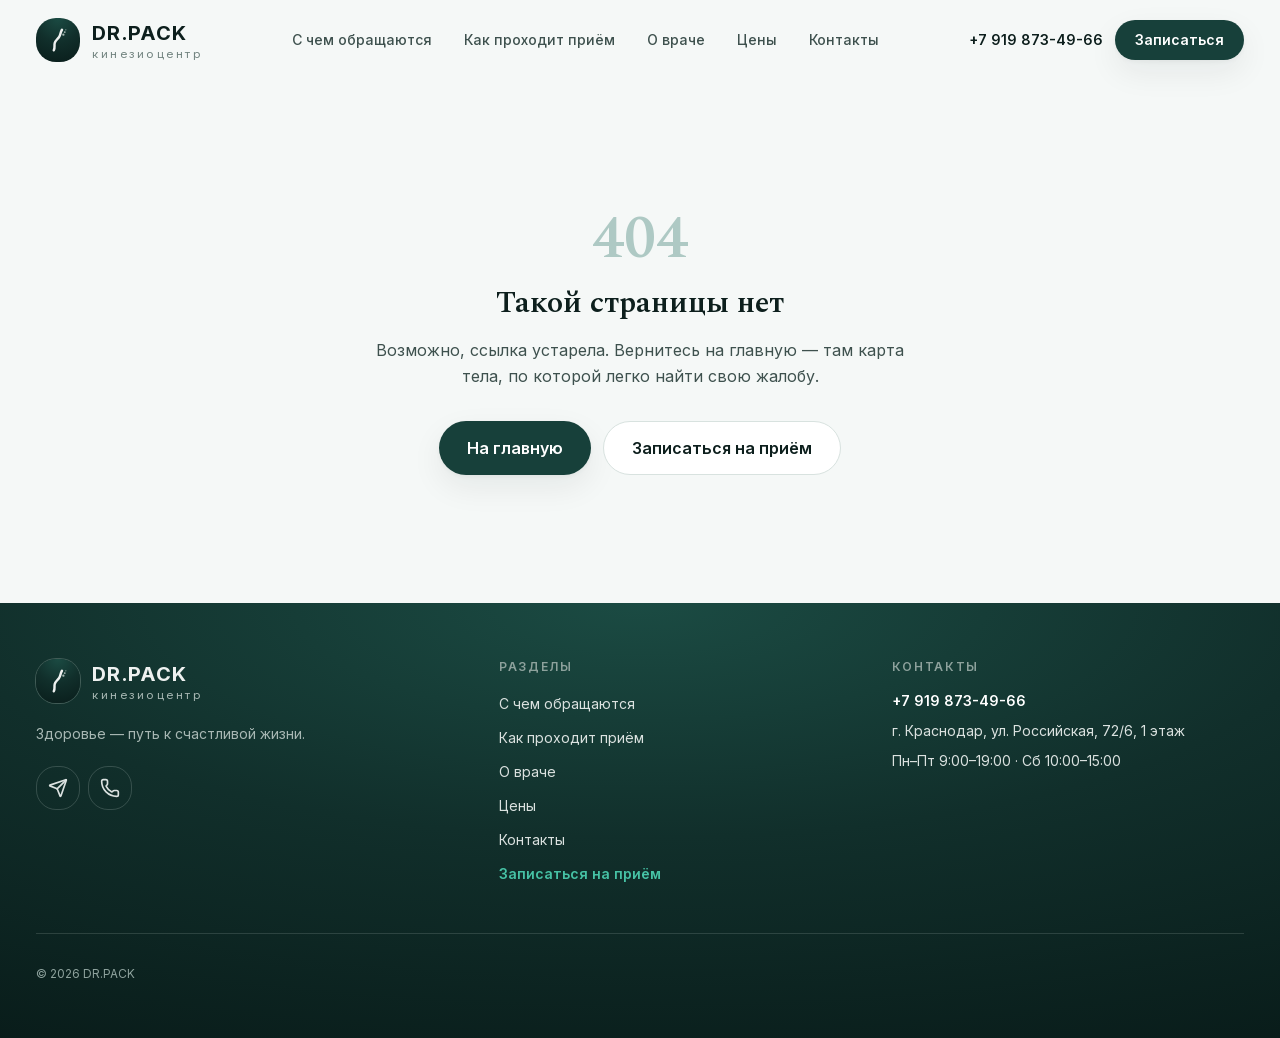
==== commit 9375afa8: "Основной мессенджер — Telegram вместо WhatsApp" ====
--- a/404/index.html
+++ b/404/index.html
@@ -1 +1 @@
-<!DOCTYPE html><html lang="ru" class="-E-zpq_variable ZHbxpG_variable"><head><meta charSet="utf-8"/><meta name="viewport" content="width=device-width, initial-scale=1"/><link rel="stylesheet" href="/_next/static/chunks/1xqa5gwbkknfa.css" data-precedence="next"/><link rel="preload" as="script" fetchPriority="low" href="/_next/static/chunks/1ckvzn7sfprko.js"/><script src="/_next/static/chunks/2r4s4h5xul1n-.js" async=""></script><script src="/_next/static/chunks/216iyidhmrh3u.js" async=""></script><script src="/_next/static/chunks/1kb4dcqdypxx7.js" async=""></script><script src="/_next/static/chunks/turbopack-3-ry682tkyiqk.js" async=""></script><script src="/_next/static/chunks/2fxwe-yhusgb1.js" async=""></script><meta name="robots" content="noindex"/><meta name="theme-color" content="#f5f8f7"/><title>DR.PACK — кинезиоцентр: приём, запись, цены</title><meta name="description" content="Кинезиоцентр DR.PACK: головные боли, боль в спине и шее, нарушения дыхания и пищеварения, тазовые боли, отёки. Диагностика руками на первом визите, запись в WhatsApp или Telegram."/><meta name="keywords" content="кинезиоцентр,кинезиотерапия,DR.PACK,доктор Пак,боль в спине,головные боли,мануальная терапия,работа с телом для ребёнка"/><meta name="robots" content="noindex, nofollow"/><link rel="canonical" href="https://drpack-med.github.io/"/><meta property="og:title" content="DR.PACK — кинезиоцентр"/><meta property="og:description" content="Кинезиоцентр DR.PACK: головные боли, боль в спине и шее, нарушения дыхания и пищеварения, тазовые боли, отёки. Диагностика руками на первом визите, запись в WhatsApp или Telegram."/><meta property="og:url" content="https://drpack-med.github.io/"/><meta property="og:site_name" content="DR.PACK"/><meta property="og:locale" content="ru_RU"/><meta property="og:type" content="website"/><meta name="twitter:card" content="summary"/><meta name="twitter:title" content="DR.PACK — кинезиоцентр"/><meta name="twitter:description" content="Кинезиоцентр DR.PACK: головные боли, боль в спине и шее, нарушения дыхания и пищеварения, тазовые боли, отёки. Диагностика руками на первом визите, запись в WhatsApp или Telegram."/><link rel="icon" href="/icon.svg?icon.3fhab57_ql8y9.svg" sizes="any" type="image/svg+xml"/><meta name="next-size-adjust" content=""/><script src="/_next/static/chunks/0cz1d0mv5g_q7.js" noModule=""></script></head><body class="min-h-dvh antialiased"><div hidden=""><!--$--><!--/$--></div><a href="#main" class="sr-only focus:not-sr-only focus:fixed focus:top-4 focus:left-4 focus:z-100 focus:rounded-full focus:bg-brand-600 focus:px-5 focus:py-3 focus:font-semibold focus:text-white">Перейти к содержанию</a><header class="sticky top-0 z-50 border-b bg-paper/92 backdrop-blur transition border-transparent"><div class="container-page flex h-20 items-center justify-between gap-4"><a class="group inline-flex items-center gap-3 " aria-label="DR.PACK — кинезиоцентр, на главную" href="/"><span class="bg-logo flex size-11 items-center justify-center rounded-xl2 transition "><svg viewBox="0 0 24 24" class="size-7" aria-hidden="true"><path d="M15.4 3.2c-1.6 2.6-1.1 4.4-2.6 6.4-1.6 2.1-3 2.8-3.6 5-.6 2.2.4 3.6-.8 6.2" fill="none" stroke="currentColor" stroke-width="2.1" stroke-linecap="round" class="text-silver-100"></path><circle cx="16.6" cy="7.4" r="1" class="fill-silver-400"></circle><circle cx="17.8" cy="5.2" r="0.8" class="fill-silver-400"></circle><circle cx="18.7" cy="3.3" r="0.6" class="fill-silver-500"></circle></svg></span><span class="leading-tight"><span class="block text-xl font-bold tracking-[0.04em] text-ink">DR.PACK</span><span class="block text-[0.72rem] tracking-[0.22em] text-ink-50">кинезиоцентр</span></span></a><nav class="hidden items-center gap-1 lg:flex"><a class="rounded-full px-3.5 py-2 text-sm font-medium text-ink-70 transition hover:bg-brand-50 hover:text-brand-700" href="/#karta-tela">С чем обращаются</a><a class="rounded-full px-3.5 py-2 text-sm font-medium text-ink-70 transition hover:bg-brand-50 hover:text-brand-700" href="/#priem">Как проходит приём</a><a class="rounded-full px-3.5 py-2 text-sm font-medium text-ink-70 transition hover:bg-brand-50 hover:text-brand-700" href="/o-vrache/">О враче</a><a class="rounded-full px-3.5 py-2 text-sm font-medium text-ink-70 transition hover:bg-brand-50 hover:text-brand-700" href="/ceny/">Цены</a><a class="rounded-full px-3.5 py-2 text-sm font-medium text-ink-70 transition hover:bg-brand-50 hover:text-brand-700" href="/kontakty/">Контакты</a></nav><div class="hidden items-center gap-3 lg:flex"><a href="tel:+79198734966" class="text-sm font-semibold text-ink transition hover:text-brand-600">+7 919 873-49-66</a><a class="inline-flex items-center justify-center gap-2 rounded-full font-semibold transition focus-visible:ring-2 focus-visible:ring-accent-500 focus-visible:ring-offset-2 focus-visible:ring-offset-paper focus-visible:outline-none disabled:cursor-not-allowed disabled:opacity-50 bg-brand-600 text-white shadow-soft hover:bg-brand-700 px-5 py-2.5 text-sm " href="/zapis/">Записаться</a></div><button type="button" aria-label="Открыть меню" aria-expanded="false" class="flex size-11 items-center justify-center rounded-xl2 border border-line bg-white text-ink lg:hidden"><svg xmlns="http://www.w3.org/2000/svg" width="24" height="24" viewBox="0 0 24 24" fill="none" stroke="currentColor" stroke-width="2" stroke-linecap="round" stroke-linejoin="round" class="lucide lucide-menu size-5" aria-hidden="true"><path d="M4 5h16"></path><path d="M4 12h16"></path><path d="M4 19h16"></path></svg></button></div></header><main id="main" class="pb-20 lg:pb-0"><section class="py-24 sm:py-32"><div class="container-page max-w-xl text-center"><p class="font-display text-6xl font-semibold text-brand-200">404</p><h1 class="mt-4 font-display text-3xl font-semibold text-ink">Такой страницы нет</h1><p class="mt-4 leading-relaxed text-ink-70">Возможно, ссылка устарела. Вернитесь на главную — там карта тела, по которой легко найти свою жалобу.</p><div class="mt-8 flex flex-col justify-center gap-3 sm:flex-row"><a class="inline-flex items-center justify-center gap-2 rounded-full font-semibold transition focus-visible:ring-2 focus-visible:ring-accent-500 focus-visible:ring-offset-2 focus-visible:ring-offset-paper focus-visible:outline-none disabled:cursor-not-allowed disabled:opacity-50 bg-brand-600 text-white shadow-soft hover:bg-brand-700 px-7 py-3.5 text-base " href="/">На главную</a><a class="inline-flex items-center justify-center gap-2 rounded-full font-semibold transition focus-visible:ring-2 focus-visible:ring-accent-500 focus-visible:ring-offset-2 focus-visible:ring-offset-paper focus-visible:outline-none disabled:cursor-not-allowed disabled:opacity-50 border border-line bg-white text-ink hover:border-brand-400 hover:text-brand-600 px-7 py-3.5 text-base " href="/zapis/">Записаться на приём</a></div></div></section><!--$--><!--/$--></main><footer class="bg-logo"><div class="container-page py-14"><div class="grid gap-10 lg:grid-cols-[1.2fr_1fr_1fr]"><div><a class="group inline-flex items-center gap-3 " aria-label="DR.PACK — кинезиоцентр, на главную" href="/"><span class="bg-logo flex size-11 items-center justify-center rounded-xl2 transition ring-1 ring-silver-400/30"><svg viewBox="0 0 24 24" class="size-7" aria-hidden="true"><path d="M15.4 3.2c-1.6 2.6-1.1 4.4-2.6 6.4-1.6 2.1-3 2.8-3.6 5-.6 2.2.4 3.6-.8 6.2" fill="none" stroke="currentColor" stroke-width="2.1" stroke-linecap="round" class="text-silver-100"></path><circle cx="16.6" cy="7.4" r="1" class="fill-silver-400"></circle><circle cx="17.8" cy="5.2" r="0.8" class="fill-silver-400"></circle><circle cx="18.7" cy="3.3" r="0.6" class="fill-silver-500"></circle></svg></span><span class="leading-tight"><span class="block text-xl font-bold tracking-[0.04em] text-silver-100">DR.PACK</span><span class="block text-[0.72rem] tracking-[0.22em] text-silver-400">кинезиоцентр</span></span></a><p class="mt-5 max-w-sm text-sm leading-relaxed text-silver-400">Здоровье — путь к счастливой жизни<!-- -->.</p><div class="mt-5 flex gap-2"><a href="https://wa.me/message/7IDEESNNIPVPM1" target="_blank" rel="noopener noreferrer" aria-label="Написать в WhatsApp" class="flex size-11 items-center justify-center rounded-xl2 border border-silver-400/25 text-silver-200 transition hover:border-silver-200 hover:text-white"><svg xmlns="http://www.w3.org/2000/svg" width="24" height="24" viewBox="0 0 24 24" fill="none" stroke="currentColor" stroke-width="2" stroke-linecap="round" stroke-linejoin="round" class="lucide lucide-message-circle size-5" aria-hidden="true"><path d="M2.992 16.342a2 2 0 0 1 .094 1.167l-1.065 3.29a1 1 0 0 0 1.236 1.168l3.413-.998a2 2 0 0 1 1.099.092 10 10 0 1 0-4.777-4.719"></path></svg></a><a href="tel:+79198734966" aria-label="Позвонить" class="flex size-11 items-center justify-center rounded-xl2 border border-silver-400/25 text-silver-200 transition hover:border-silver-200 hover:text-white"><svg xmlns="http://www.w3.org/2000/svg" width="24" height="24" viewBox="0 0 24 24" fill="none" stroke="currentColor" stroke-width="2" stroke-linecap="round" stroke-linejoin="round" class="lucide lucide-phone size-5" aria-hidden="true"><path d="M13.832 16.568a1 1 0 0 0 1.213-.303l.355-.465A2 2 0 0 1 17 15h3a2 2 0 0 1 2 2v3a2 2 0 0 1-2 2A18 18 0 0 1 2 4a2 2 0 0 1 2-2h3a2 2 0 0 1 2 2v3a2 2 0 0 1-.8 1.6l-.468.351a1 1 0 0 0-.292 1.233 14 14 0 0 0 6.392 6.384"></path></svg></a></div></div><nav><h3 class="text-xs font-semibold tracking-[0.14em] text-silver-500 uppercase">Разделы</h3><ul class="mt-4 space-y-2.5"><li><a class="text-sm text-silver-200 transition hover:text-white" href="/#karta-tela">С чем обращаются</a></li><li><a class="text-sm text-silver-200 transition hover:text-white" href="/#priem">Как проходит приём</a></li><li><a class="text-sm text-silver-200 transition hover:text-white" href="/o-vrache/">О враче</a></li><li><a class="text-sm text-silver-200 transition hover:text-white" href="/ceny/">Цены</a></li><li><a class="text-sm text-silver-200 transition hover:text-white" href="/kontakty/">Контакты</a></li><li><a class="text-sm font-semibold text-accent-400" href="/zapis/">Записаться на приём</a></li></ul></nav><div><h3 class="text-xs font-semibold tracking-[0.14em] text-silver-500 uppercase">Контакты</h3><ul class="mt-4 space-y-2.5 text-sm text-silver-200"><li><a href="tel:+79198734966" class="font-semibold text-white">+7 919 873-49-66</a></li><li>г. Краснодар, ул. Российская, 72/6, 1 этаж</li><li>Пн–Пт 9:00–19:00 · Сб 10:00–15:00</li></ul></div></div><div class="mt-12 border-t border-silver-400/20 pt-8"><div class="flex flex-col gap-2 text-xs text-silver-500 sm:flex-row sm:items-center sm:justify-between"><p>© <!-- -->2026<!-- --> <!-- -->DR.PACK</p></div></div></div></footer><div class="fixed bottom-0 left-0 z-40 w-full border-t border-line bg-paper/95 backdrop-blur lg:hidden"><div class="grid grid-cols-3"><a href="tel:+79198734966" class="flex flex-col items-center gap-1 py-3 text-xs font-semibold text-ink-70"><svg xmlns="http://www.w3.org/2000/svg" width="24" height="24" viewBox="0 0 24 24" fill="none" stroke="currentColor" stroke-width="2" stroke-linecap="round" stroke-linejoin="round" class="lucide lucide-phone size-5 text-brand-600" aria-hidden="true"><path d="M13.832 16.568a1 1 0 0 0 1.213-.303l.355-.465A2 2 0 0 1 17 15h3a2 2 0 0 1 2 2v3a2 2 0 0 1-2 2A18 18 0 0 1 2 4a2 2 0 0 1 2-2h3a2 2 0 0 1 2 2v3a2 2 0 0 1-.8 1.6l-.468.351a1 1 0 0 0-.292 1.233 14 14 0 0 0 6.392 6.384"></path></svg>Позвонить</a><a href="https://wa.me/message/7IDEESNNIPVPM1" target="_blank" rel="noopener noreferrer" class="flex flex-col items-center gap-1 py-3 text-xs font-semibold text-ink-70"><svg xmlns="http://www.w3.org/2000/svg" width="24" height="24" viewBox="0 0 24 24" fill="none" stroke="currentColor" stroke-width="2" stroke-linecap="round" stroke-linejoin="round" class="lucide lucide-message-circle size-5 text-brand-600" aria-hidden="true"><path d="M2.992 16.342a2 2 0 0 1 .094 1.167l-1.065 3.29a1 1 0 0 0 1.236 1.168l3.413-.998a2 2 0 0 1 1.099.092 10 10 0 1 0-4.777-4.719"></path></svg>WhatsApp</a><a class="flex flex-col items-center gap-1 bg-brand-600 py-3 text-xs font-semibold text-white" href="/zapis/"><svg xmlns="http://www.w3.org/2000/svg" width="24" height="24" viewBox="0 0 24 24" fill="none" stroke="currentColor" stroke-width="2" stroke-linecap="round" stroke-linejoin="round" class="lucide lucide-calendar-check size-5" aria-hidden="true"><path d="M8 2v3"></path><path d="M16 2v3"></path><rect x="3" y="3" width="18" height="18" rx="2"></rect><path d="M3 9h18"></path><path d="m9 15 2 2 4-4"></path></svg>Записаться</a></div></div><script type="application/ld+json">{"@context":"https://schema.org","@type":"MedicalBusiness","name":"DR.PACK","description":"Кинезиоцентр DR.PACK: головные боли, боль в спине и шее, нарушения дыхания и пищеварения, тазовые боли, отёки. Диагностика руками на первом визите, запись в WhatsApp или Telegram.","url":"https://drpack-med.github.io","telephone":"+79198734966","medicalSpecialty":"PhysicalTherapy","priceRange":"2000–4000 ₽","address":{"@type":"PostalAddress","addressCountry":"RU","addressLocality":"Краснодар","streetAddress":"ул. Российская, 72/6, 1 этаж","postalCode":"350901"},"geo":{"@type":"GeoCoordinates","latitude":45.053997,"longitude":39.019775}}</script><script id="_R_">(globalThis["TURBOPACK"] || (globalThis["TURBOPACK"] = [])).push({"otherChunks":["static/chunks/1ckvzn7sfprko.js","static/chunks/2r4s4h5xul1n-.js","static/chunks/216iyidhmrh3u.js","static/chunks/1kb4dcqdypxx7.js"],"runtimeModuleIds":[94553]});</script><script src="/_next/static/chunks/1ckvzn7sfprko.js" async=""></script><script>(self.__next_f=self.__next_f||[]).push([0])</script><script>self.__next_f.push([1,"1:\"$Sreact.fragment\"\n2:\"/_next/static/chunks/2fxwe-yhusgb1.js\"\n3:I[2971,[\"$2\"],\"Header\"]\n4:I[39756,[\"$2\"],\"default\"]\n5:I[37457,[\"$2\"],\"default\"]\n6:I[22016,[\"$2\"],\"\"]\n14:I[68027,[\"$2\"],\"default\",1]\n:HL[\"/_next/static/chunks/1xqa5gwbkknfa.css\",\"style\"]\n10:X\n11:[[\"children\",{\"s\":\"__PAGE__\",\"h\":512,\"d\":{\"r\":\"$L12\",\"p\":false,\"v\":null}}]]\ne:[[\"children\",{\"s\":\"/_not-found\",\"h\":512,\"d\":{\"r\":\"$Lf\",\"p\":false,\"v\":\"$10\"},\"c\":\"$Q11\"}]]\n0:{\"P\":null,\"c\":[\"\",\"_not-found\",\"\"],\"q\":\"\",\"i\":false,\"t\":{\"t\":{\"s\":\"\",\"h\":528,\"d\":{\"r\":[\"$\",\"$1\",\"c\",{\"children\":[[[\"$\",\"link\",\"0\",{\"rel\":\"stylesheet\",\"href\":\"/_next/static/chunks/1xqa5gwbkknfa.css\",\"precedence\":\"next\",\"crossOrigin\":\"$undefined\",\"nonce\":\"$undefined\"}],[\"$\",\"script\",\"script-0\",{\"src\":\"/_next/static/chunks/2fxwe-yhusgb1.js\",\"async\":true,\"nonce\":\"$undefined\"}]],[\"$\",\"html\",null,{\"lang\":\"ru\",\"className\":\"-E-zpq_variable ZHbxpG_variable\",\"children\":[\"$\",\"body\",null,{\"className\":\"min-h-dvh antialiased\",\"children\":[[\"$\",\"a\",null,{\"href\":\"#main\",\"className\":\"sr-only focus:not-sr-only focus:fixed focus:top-4 focus:left-4 focus:z-100 focus:rounded-full focus:bg-brand-600 focus:px-5 focus:py-3 focus:font-semibold focus:text-white\",\"children\":\"Перейти к содержанию\"}],[\"$\",\"$L3\",null,{}],[\"$\",\"main\",null,{\"id\":\"main\",\"className\":\"pb-20 lg:pb-0\",\"children\":[\"$\",\"$L4\",null,{\"parallelRouterKey\":\"children\",\"error\":\"$undefined\",\"errorStyles\":\"$undefined\",\"errorScripts\":\"$undefined\",\"template\":[\"$\",\"$L5\",null,{}],\"templateStyles\":\"$undefined\",\"templateScripts\":\"$undefined\",\"notFound\":[[\"$\",\"section\",null,{\"className\":\"py-24 sm:py-32\",\"children\":[\"$\",\"div\",null,{\"className\":\"container-page max-w-xl text-center\",\"children\":[[\"$\",\"p\",null,{\"className\":\"font-display text-6xl font-semibold text-brand-200\",\"children\":\"404\"}],[\"$\",\"h1\",null,{\"className\":\"mt-4 font-display text-3xl font-semibold text-ink\",\"children\":\"Такой страницы нет\"}],[\"$\",\"p\",null,{\"className\":\"mt-4 leading-relaxed text-ink-70\",\"children\":\"Возможно, ссылка устарела. Вернитесь на главную — там карта тела, по которой легко найти свою жалобу.\"}],[\"$\",\"div\",null,{\"className\":\"mt-8 flex flex-col justify-center gap-3 sm:flex-row\",\"children\":[[\"$\",\"$L6\",null,{\"href\":\"/\",\"className\":\"inline-flex items-center justify-center gap-2 rounded-full font-semibold transition focus-visible:ring-2 focus-visible:ring-accent-500 focus-visible:ring-offset-2 focus-visible:ring-offset-paper focus-visible:outline-none disabled:cursor-not-allowed disabled:opacity-50 bg-brand-600 text-white shadow-soft hover:bg-brand-700 px-7 py-3.5 text-base \",\"children\":\"На главную\"}],[\"$\",\"$L6\",null,{\"href\":\"/zapis/\",\"className\":\"inline-flex items-center justify-center gap-2 rounded-full font-semibold transition focus-visible:ring-2 focus-visible:ring-accent-500 focus-visible:ring-offset-2 focus-visible:ring-offset-paper focus-visible:outline-none disabled:cursor-not-allowed disabled:opacity-50 border border-line bg-white text-ink hover:border-brand-400 hover:text-brand-600 px-7 py-3.5 text-base \",\"children\":\"Записаться на приём\"}]]}]]}]}],[]],\"forbidden\":\"$undefined\",\"unauthorized\":\"$undefined\"}]}],[\"$\",\"footer\",null,{\"className\":\"bg-logo\",\"children\":[\"$\",\"div\",null,{\"className\":\"container-page py-14\",\"children\":[[\"$\",\"div\",null,{\"className\":\"grid gap-10 lg:grid-cols-[1.2fr_1fr_1fr]\",\"children\":[[\"$\",\"div\",null,{\"children\":[[\"$\",\"$L6\",null,{\"href\":\"/\",\"className\":\"group inline-flex items-center gap-3 \",\"aria-label\":\"DR.PACK — кинезиоцентр, на главную\",\"children\":[[\"$\",\"span\",null,{\"className\":\"bg-logo flex size-11 items-center justify-center rounded-xl2 transition ring-1 ring-silver-400/30\",\"children\":[\"$\",\"svg\",null,{\"viewBox\":\"0 0 24 24\",\"className\":\"size-7\",\"aria-hidden\":true,\"children\":[[\"$\",\"path\",null,{\"d\":\"M15.4 3.2c-1.6 2.6-1.1 4.4-2.6 6.4-1.6 2.1-3 2.8-3.6 5-.6 2.2.4 3.6-.8 6.2\",\"fill\":\"none\",\"stroke\":\"currentColor\",\"strokeWidth\":\"2.1\",\"strokeLinecap\":\"round\",\"className\":\"text-silver-100\"}],[\"$\",\"circle\",null,{\"cx\":\"16.6\",\"cy\":\"7.4\",\"r\":\"1\",\"className\":\"fill-silver-400\"}],[\"$\",\"circle\",null,{\"cx\":\"17.8\",\"cy\":\"5.2\",\"r\":\"0.8\",\"className\":\"fill-silver-400\"}],[\"$\",\"circle\",null,{\"cx\":\"18.7\",\"cy\":\"3.3\",\"r\":\"0.6\",\"className\":\"fill-silver-500\"}]]}]}],[\"$\",\"span\",null,{\"className\":\"leading-tight\",\"children\":[[\"$\",\"span\",null,{\"className\":\"block text-xl font-bold tracking-[0.04em] text-silver-100\",\"children\":\"DR.PACK\"}],[\"$\",\"span\",null,{\"className\":\"block text-[0.72rem] tracking-[0.22em] text-silver-400\",\"children\":\"кинезиоцентр\"}]]}]]}],[\"$\",\"p\",null,{\"className\":\"mt-5 max-w-sm text-sm leading-relaxed text-silver-400\",\"children\":[\"Здоровье — путь к счастливой жизни\",\".\"]}],[\"$\",\"div\",null,{\"className\":\"mt-5 flex gap-2\",\"children\":[[\"$\",\"a\",null,{\"href\":\"https://wa.me/message/7IDEESNNIPVPM1\",\"target\":\"_blank\",\"rel\":\"noopener noreferrer\",\"aria-label\":\"Написать в WhatsApp\",\"className\":\"flex size-11 items-center justify-center rounded-xl2 border border-silver-400/25 text-silver-200 transition hover:border-silver-200 hover:text-white\",\"children\":\"$L7\"}],false,\"$L8\"]}]]}],\"$L9\",\"$La\"]}],\"$Lb\"]}]}],\"$Lc\",\"$Ld\"]}]}]]}],\"p\":false,\"v\":null},\"c\":\"$Qe\"},\"h\":{\"r\":\"$L13\",\"p\":false,\"v\":null}},\"m\":\"$undefined\",\"G\":[\"$14\",[\"$L15\"]],\"S\":true,\"r\":\"$undefined\",\"s\":\"$undefined\",\"a\":\"$undefined\",\"l\":\"$undefined\",\"p\":\"$undefined\",\"d\":\"$undefined\",\"b\":\"4wBGvt2XJoTm5_1HJXIIh\"}\n16:I[5014,[\"$2\"],\"default\"]\n17:I[97367,[\"$2\"],\"OutletBoundary\"]\n18:\"$Sreact.suspense\"\n1a:\"ViewportBoundary\"\n1b:I[97367,[\"$2\"],\"$1a\"]\n1d:\"MetadataBoundary\"\n1e:I[97367,[\"$2\"],\"$1d\"]\n7:[\"$\",\"$L16\",null,{\"ref\":\"$undefined\",\"icon\":{\"name\":\"message-circle\",\"size\":24,\"node\":[[\"path\",{\"d\":\"M2.992 16.342a2 2 0 0 1 .094 1.167l-1.065 3.29a1 1 0 0 0 1.236 1.168l3.413-.998a2 2 0 0 1 1.099.092 10 10 0 1 0-4.777-4.719\",\"key\":\"1sd12s\"}]]},\"className\":\"size-5\"}]\n8:[\"$\",\"a\",null,{\"href\":\"tel:+79198734966\",\"aria-label\":\"Позвонить\",\"className\":\"flex size-11 items-center justify-center rounded-xl2 border border-silver-400/25 text-silver-200 transition hover:border-silver-200 hover:text-white\",\"children\":[\"$\",\"$L16\",null,{\"ref\":\"$undefined\",\"icon\":{\"name\":\"phone\",\"size\":24,\"node\":[[\"path\",{\"d\":\"M13.832 16.568a1 1 0 0 0 1.213-.303l.355-.465A2 2 0 0 1 17 15h3a2 2 0 0 1 2 2v3a2 2 0 0 1-2 2A18 18 0 0 1 2 4a2 2 0 0 1 2-2h3a2 2 0 0 1 2 2v3a2 2 0 0 1-.8 1.6l-.468.351a1 1 0 0 0-.292 1.233 14 14 0 0 0 6.392 6.384\",\"key\":\"9njp5v\"}]]},\"className\":\"size-5\"}]}]\n9:[\"$\",\"nav\",null,{\"children\":[[\"$\",\"h3\",null,{\"className\":\"text-xs font-semibold tracking-[0.14em] text-silver-500 uppercase\",\"children\":\"Разделы\"}],[\"$\",\"ul\",null,{\"className\":\"mt-4 space-y-2.5\",\"children\":[[[\"$\",\"li\",\"/#karta-tela\",{\"children\":[\"$\",\"$L6\",null,{\"href\":\"/#karta-tela\",\"className\":\"text-sm text-silver-200 transition hover:text-white\",\"children\":\"С чем обращаются\"}]}],[\"$\",\"li\",\"/#priem\",{\"children\":[\"$\",\"$L6\",null,{\"href\":\"/#priem\",\"className\":\"text-sm text-silver-200 transition hover:text-white\",\"children\":\"Как проходит приём\"}]}],[\"$\",\"li\",\"/o-vrache\",{\"children\":[\"$\",\"$L6\",null,{\"href\":\"/o-vrache\",\"className\":\"text-sm text-silver-200 transition hover:text-white\",\"children\":\"О враче\"}]}],[\"$\",\"li\",\"/ceny\",{\"children\":[\"$\",\"$L6\",null,{\"href\":\"/ceny\",\"className\":\"text-sm text-silver-200 transition hover:text-white\",\"children\":\"Цены\"}]}],[\"$\",\"li\",\"/kontakty\",{\"children\":[\"$\",\"$L6\",null,{\"href\":\"/kontakty\",\"className\":\"text-sm text-silver-200 transition hover:text-white\",\"children\":\"Контакты\"}]}]],[\"$\",\"li\",null,{\"children\":[\"$\",\"$L6\",null,{\"href\":\"/zapis/\",\"className\":\"text-sm font-semibold text-accent-400\",\"children\":\"Записаться на приём\"}]}]]}]]}]\na:[\"$\",\"div\",null,{\"children\":[[\"$\",\"h3\",null,{\"className\":\"text-xs font-semibold tracking-[0.14em] text-silver-500 uppercase\",\"children\":\"Контакты\"}],[\"$\",\"ul\",null,{\"className\":\"mt-4 space-y-2.5 text-sm text-silver-200\",\"children\":[[\"$\",\"li\",null,{\"children\":[\"$\",\"a\",null,{\"href\":\"tel:+79198734966\",\"className\":\"font-semibold text-white\",\"children\":\"+7 919 873-49-66\"}]}],[\"$\",\"li\",null,{\"children\":\"г. Краснодар, ул. Российская, 72/6, 1 этаж\"}],[\"$\",\"li\",null,{\"children\":\"Пн–Пт 9:00–19:00 · Сб 10:00–15:00\"}]]}]]}]\nb:[\"$\",\"div\",null,{\"className\":\"mt-12 border-t border-silver-400/20 pt-8\",\"children\":[\"$\",\"div\",null,{\"className\":\"flex flex-col gap-2 text-xs text-silver-500 sm:flex-row sm:items-center sm:justify-between\",\"children\":[[\"$\",\"p\",null,{\"children\":[\"© \",2026,\" \",\"DR.PACK\",\"\",\"\"]}],\"\"]}]}]\nc:[\"$\",\"div\",null,{\"className\":\"fixed bottom-0 left-0 z-40 w-full border-t border-line bg-paper/95 backdrop-blur lg:hidden\",\"children\":[\"$\",\"div\",null,{\"className\":\"grid grid-cols-3\",\"children\":[[\"$\",\"a\",null,{\"href\":\"tel:+79198734966\",\"className\":\"flex flex-col items-center gap-1 py-3 text-xs font-semibold text-ink-70\",\"children\":[[\"$\",\"$L16\",null,{\"ref\":\"$undefined\",\"icon\":\"$8:props:children:props:icon\",\"className\":\"size-5 text-brand-600\",\"aria-hidden\":true}],\"Позвонить\"]}],[\"$\",\"a\",null,{\"href\":\"https://wa.me/message/7IDEESNNIPVPM1\",\"target\":\"_blank\",\"rel\":\"noopener noreferrer\",\"className\":\"flex flex-col items-center gap-1 py-3 text-xs font-semibold text-ink-70\",\"children\":[[\"$\",\"$L16\",null,{\"ref\":\"$undefined\",\"icon\":\"$7:props:icon\",\"className\":\"size-5 text-brand-600\",\"aria-hidden\":true}],\"WhatsApp\"]}],[\"$\",\"$L6\",null,{\"href\":\"/zapis/\",\"className\":\"flex flex-col items-center gap-1 bg-brand-600 py-3 text-xs font-semibold text-white\",\"children\":[[\"$\",\"$L16\",null,{\"ref\":\"$undefined\",\"icon\":{\"name\":\"calendar-check\",\"size\":24,\"node\":[[\"path\",{\"d\":\"M8 2v3\",\"key\":\"1ioesn\"}],[\"path\",{\"d\":\"M16 2v3\",\"key\":\"otl347\"}],[\"rect\",{\"x\":\"3\",\"y\":\"3\",\"width\":\"18\",\"height\":\"18\",\"rx\":\"2\",\"key\":\"h1oib\"}],[\"path\",{\"d\":\"M3 9h18\",\"key\":\"1pudct\"}],[\"path\",{\"d\":\"m9 15 2 2 4-4\",\"key\":\"1grp1n\"}]]},\"className\":\"size-5\",\"aria-hidden\":true}],\"Записаться\"]}]]}]}]\nd:[\"$\",\"script\",null,{\"type\":\"application/ld+json\",\"dangerouslySetInnerHTML\":{\"__html\":\"{\\\"@context\\\":\\\"https://schema.org\\\",\\\"@type\\\":\\\"MedicalBusiness\\\",\\\"name\\\":\\\"DR.PACK\\\",\\\"description\\\":\\\"Кинезиоцентр DR.PACK: головные боли, боль в спине и шее, нарушения дыхания и пищеварения, тазовые боли, отёки. Диагностика руками на первом визите, запись в WhatsApp или Telegram.\\\",\\\"url\\\":\\\"https://drpack-med.github.io\\\",\\\"telephone\\\":\\\"+79198734966\\\",\\\"medicalSpecialty\\\":\\\"PhysicalTherapy\\\",\\\"priceRange\\\":\\\"2000–4000 ₽\\\",\\\"address\\\":{\\\"@type\\\":\\\"PostalAddress\\\",\\\"addressCountry\\\":\\\"RU\\\",\\\"addressLocality\\\":\\\"Краснодар\\\",\\\"streetAddress\\\":\\\"ул. Российская, 72/6, 1 этаж\\\",\\\"postalCode\\\":\\\"350901\\\"},\\\"geo\\\":{\\\"@type\\\":\\\"GeoCoordinates\\\",\\\"latitude\\\":45.053997,\\\"longitude\\\":39.019775}}\"}}]\nf:[\"$\",\"$1\",\"c\",{\"children\":[null,[\"$\",\"$L4\",null,{\"parallelRouterKey\":\"children\",\"error\":\"$undefined\",\"errorStyles\":\"$undefined\",\"errorScripts\":\"$undefined\",\"template\":[\"$\",\"$L5\",null,{}],\"templateStyles\":\"$undefined\",\"templateScripts\":\"$undefined\",\"notFound\":\"$undefined\",\"forbidden\":\"$undefined\",\"unauthorized\":\"$undefined\"}]]}]\n12:[\"$\",\"$1\",\"c\",{\"children\":[[\"$\",\"section\",null,{\"className\":\"py-24 sm:py-32\",\"children\":[\"$\",\"div\",null,{\"className\":\"container-page max-w-xl text-center\",\"children\":[[\"$\",\"p\",null,{\"className\":\"font-display text-6xl font-semibold text-brand-200\",\"children\":\"404\"}],[\"$\",\"h1\",null,{\"className\":\"mt-4 font-display text-3xl font-semibold text-ink\",\"children\":\"Такой страницы нет\"}],[\"$\",\"p\",null,{\"className\":\"mt-4 leading-relaxed text-ink-70\",\"children\":\"Возможно, ссылка устарела. Вернитесь на главную — там карта тела, по которой легко найти свою жалобу.\"}],[\"$\",\"div\",null,{\"className\":\"mt-8 flex flex-col justify-center gap-3 sm:flex-row\",\"children\":[[\"$\",\"$L6\",null,{\"href\":\"/\",\"className\":\"inline-flex items-center justify-center gap-2 rounded-full font-semibold transition focus-visible:ring-2 focus-visible:ring-accent-500 focus-visible:ring-offset-2 focus-visible:ring-offset-paper focus-visible:outline-none disabled:cursor-not-allowed disabled:opacity-50 bg-brand-600 text-white shadow-soft hover:bg-brand-700 px-7 py-3.5 text-base \",\"children\":\"На главную\"}],[\"$\",\"$L6\",null,{\"href\":\"/zapis/\",\"className\":\"inline-flex items-center justify-center gap-2 rounded-full font-semibold transition focus-visible:ring-2 focus-visible:ring-accent-500 focus-visible:ring-offset-2 focus-visible:ring-offset-paper focus-visible:outline-none disabled:cursor-not-allowed disabled:opacity-50 border border-line bg-white text-ink hover:border-brand-400 hover:text-brand-600 px-7 py-3.5 text-base \",\"children\":\"Записаться на приём\"}]]}]]}]}],null,[\"$\",\"$L17\",null,{\"children\":[\"$\",\"$18\",null,{\"name\":\"Next.MetadataOutlet\",\"children\":\"$@19\"}]}]]}]\n13:[\"$\",\"$1\",\"h\",{\"children\":[[\"$\",\"meta\",null,{\"name\":\"robots\",\"content\":\"noindex\"}],[\"$\",\"$L1b\",null,{\"children\":\"$L1c\"}],[\"$\",\"$L1e\",null,{\"children\":[[\"$\",\"div\",null,{\"hidden\":true,\"children\":[\"$\",\"$18\",null,{\"name\":\"Next.Metadata\",\"children\":\"$L1f\"}]}],null]}],[\"$\",\"meta\",null,{\"name\":\"next-size-adjust\",\"content\":\"\"}]]}]\n15:[\"$\",\"link\",\"0\",{\"rel\":\"stylesheet\",\"href\":\"/_next/static/chunks/1xqa5gwbkknfa.css\",\"precedence\":\"next\",\"crossOrigin\":\"$undefined\",\"nonce\":\"$undefined\"}]\n10:C\n1c:[[\"$\",\"meta\",\"0\",{\"charSet\":\"utf-8\"}],[\"$\",\"meta\",\"1\",{\"name\":\"viewport\",\"content\":\"width=device-width, initial-scale=1\"}],[\"$\",\"meta\",\"2\",{\"name\":\"theme-color\",\"content\":\"#f5f8f7\"}]]\n20:I[27201,[\"$2\"],\"IconMark\"]\n19:null\n1f:[[\"$\",\"title\",\"0\",{\"children\":\"DR.PACK — кинезиоцентр: приём, запись, цены\"}],[\"$\",\"meta\",\"1\",{\"name\":\"description\",\"content\":\"Кинезиоцентр DR.PACK: головные боли, боль в спине и шее, нарушения дыхания и пищеварения, тазовые боли, отёки. Диагностика руками на первом визите, запись в WhatsApp или Telegram.\"}],[\"$\",\"meta\",\"2\",{\"name\":\"keywords\",\"content\":\"кинезиоцентр,кинезиотерапия,DR.PACK,доктор Пак,боль в спине,головные боли,мануальная терапия,работа с телом для ребёнка\"}],[\"$\",\"meta\",\"3\",{\"name\":\"robots\",\"content\":\"noindex, nofollow\"}],[\"$\",\"link\",\"4\",{\"rel\":\"canonical\",\"href\":\"https://drpack-med.github.io/\"}],[\"$\",\"meta\",\"5\",{\"property\":\"og:title\",\"content\":\"DR.PACK — кинезиоцентр\"}],[\"$\",\"meta\",\"6\",{\"property\":\"og:description\",\"content\":\"Кинезиоцентр DR.PACK: головные боли, боль в спине и шее, нарушения дыхания и пищеварения, тазовые боли, отёки. Диагностика руками на первом визите, запись в WhatsApp или Telegram.\"}],[\"$\",\"meta\",\"7\",{\"property\":\"og:url\",\"content\":\"https://drpack-med.github.io/\"}],[\"$\",\"meta\",\"8\",{\"property\":\"og:site_name\",\"content\":\"DR.PACK\"}],[\"$\",\"meta\",\"9\",{\"property\":\"og:locale\",\"content\":\"ru_RU\"}],[\"$\",\"meta\",\"10\",{\"property\":\"og:type\",\"content\":\"website\"}],[\"$\",\"meta\",\"11\",{\"name\":\"twitter:card\",\"content\":\"summary\"}],[\"$\",\"meta\",\"12\",{\"name\":\"twitter:title\",\"content\":\"DR.PACK — кинезиоцентр\"}],[\"$\",\"meta\",\"13\",{\"name\":\"twitter:description\",\"content\":\"Кинезиоцентр DR.PACK: головные боли, боль в спине и шее, нарушения дыхания и пищеварения, тазовые боли, отёки. Диагностика руками на первом визите, запись в WhatsApp или Telegram.\"}],[\"$\",\"link\",\"14\",{\"rel\":\"icon\",\"href\":\"/icon.svg?icon.3fhab57_ql8y9.svg\",\"sizes\":\"any\",\"type\":\"image/svg+xml\"}],[\"$\",\"$L20\",\"15\",{}]]\n"])</script></body></html>+<!DOCTYPE html><html lang="ru" class="-E-zpq_variable ZHbxpG_variable"><head><meta charSet="utf-8"/><meta name="viewport" content="width=device-width, initial-scale=1"/><link rel="stylesheet" href="/_next/static/chunks/0pgr1_aw5npc3.css" data-precedence="next"/><link rel="preload" as="script" fetchPriority="low" href="/_next/static/chunks/1ckvzn7sfprko.js"/><script src="/_next/static/chunks/2r4s4h5xul1n-.js" async=""></script><script src="/_next/static/chunks/216iyidhmrh3u.js" async=""></script><script src="/_next/static/chunks/1kb4dcqdypxx7.js" async=""></script><script src="/_next/static/chunks/turbopack-3-ry682tkyiqk.js" async=""></script><script src="/_next/static/chunks/1-2wg1o2xj26e.js" async=""></script><meta name="robots" content="noindex"/><meta name="theme-color" content="#f5f8f7"/><title>DR.PACK — кинезиоцентр: приём, запись, цены</title><meta name="description" content="Кинезиоцентр DR.PACK: головные боли, боль в спине и шее, нарушения дыхания и пищеварения, тазовые боли, отёки. Диагностика руками на первом визите, запись в Telegram."/><meta name="keywords" content="кинезиоцентр,кинезиотерапия,DR.PACK,доктор Пак,боль в спине,головные боли,мануальная терапия,работа с телом для ребёнка"/><meta name="robots" content="noindex, nofollow"/><link rel="canonical" href="https://drpack-med.github.io/"/><meta property="og:title" content="DR.PACK — кинезиоцентр"/><meta property="og:description" content="Кинезиоцентр DR.PACK: головные боли, боль в спине и шее, нарушения дыхания и пищеварения, тазовые боли, отёки. Диагностика руками на первом визите, запись в Telegram."/><meta property="og:url" content="https://drpack-med.github.io/"/><meta property="og:site_name" content="DR.PACK"/><meta property="og:locale" content="ru_RU"/><meta property="og:type" content="website"/><meta name="twitter:card" content="summary"/><meta name="twitter:title" content="DR.PACK — кинезиоцентр"/><meta name="twitter:description" content="Кинезиоцентр DR.PACK: головные боли, боль в спине и шее, нарушения дыхания и пищеварения, тазовые боли, отёки. Диагностика руками на первом визите, запись в Telegram."/><link rel="icon" href="/icon.svg?icon.3fhab57_ql8y9.svg" sizes="any" type="image/svg+xml"/><meta name="next-size-adjust" content=""/><script src="/_next/static/chunks/0cz1d0mv5g_q7.js" noModule=""></script></head><body class="min-h-dvh antialiased"><div hidden=""><!--$--><!--/$--></div><a href="#main" class="sr-only focus:not-sr-only focus:fixed focus:top-4 focus:left-4 focus:z-100 focus:rounded-full focus:bg-brand-600 focus:px-5 focus:py-3 focus:font-semibold focus:text-white">Перейти к содержанию</a><header class="sticky top-0 z-50 border-b bg-paper/92 backdrop-blur transition border-transparent"><div class="container-page flex h-20 items-center justify-between gap-4"><a class="group inline-flex items-center gap-3 " aria-label="DR.PACK — кинезиоцентр, на главную" href="/"><span class="bg-logo flex size-11 items-center justify-center rounded-xl2 transition "><svg viewBox="0 0 24 24" class="size-7" aria-hidden="true"><path d="M15.4 3.2c-1.6 2.6-1.1 4.4-2.6 6.4-1.6 2.1-3 2.8-3.6 5-.6 2.2.4 3.6-.8 6.2" fill="none" stroke="currentColor" stroke-width="2.1" stroke-linecap="round" class="text-silver-100"></path><circle cx="16.6" cy="7.4" r="1" class="fill-silver-400"></circle><circle cx="17.8" cy="5.2" r="0.8" class="fill-silver-400"></circle><circle cx="18.7" cy="3.3" r="0.6" class="fill-silver-500"></circle></svg></span><span class="leading-tight"><span class="block text-xl font-bold tracking-[0.04em] text-ink">DR.PACK</span><span class="block text-[0.72rem] tracking-[0.22em] text-ink-50">кинезиоцентр</span></span></a><nav class="hidden items-center gap-1 lg:flex"><a class="rounded-full px-3.5 py-2 text-sm font-medium text-ink-70 transition hover:bg-brand-50 hover:text-brand-700" href="/#karta-tela">С чем обращаются</a><a class="rounded-full px-3.5 py-2 text-sm font-medium text-ink-70 transition hover:bg-brand-50 hover:text-brand-700" href="/#priem">Как проходит приём</a><a class="rounded-full px-3.5 py-2 text-sm font-medium text-ink-70 transition hover:bg-brand-50 hover:text-brand-700" href="/o-vrache/">О враче</a><a class="rounded-full px-3.5 py-2 text-sm font-medium text-ink-70 transition hover:bg-brand-50 hover:text-brand-700" href="/ceny/">Цены</a><a class="rounded-full px-3.5 py-2 text-sm font-medium text-ink-70 transition hover:bg-brand-50 hover:text-brand-700" href="/kontakty/">Контакты</a></nav><div class="hidden items-center gap-3 lg:flex"><a href="tel:+79198734966" class="text-sm font-semibold text-ink transition hover:text-brand-600">+7 919 873-49-66</a><a class="inline-flex items-center justify-center gap-2 rounded-full font-semibold transition focus-visible:ring-2 focus-visible:ring-accent-500 focus-visible:ring-offset-2 focus-visible:ring-offset-paper focus-visible:outline-none disabled:cursor-not-allowed disabled:opacity-50 bg-brand-600 text-white shadow-soft hover:bg-brand-700 px-5 py-2.5 text-sm " href="/zapis/">Записаться</a></div><button type="button" aria-label="Открыть меню" aria-expanded="false" class="relative z-10 flex size-11 items-center justify-center rounded-xl2 border border-line bg-white text-ink lg:hidden"><svg xmlns="http://www.w3.org/2000/svg" width="24" height="24" viewBox="0 0 24 24" fill="none" stroke="currentColor" stroke-width="2" stroke-linecap="round" stroke-linejoin="round" class="lucide lucide-menu size-5" aria-hidden="true"><path d="M4 5h16"></path><path d="M4 12h16"></path><path d="M4 19h16"></path></svg></button></div></header><main id="main"><section class="py-24 sm:py-32"><div class="container-page max-w-xl text-center"><p class="font-display text-6xl font-semibold text-brand-200">404</p><h1 class="mt-4 font-display text-3xl font-semibold text-ink">Такой страницы нет</h1><p class="mt-4 leading-relaxed text-ink-70">Возможно, ссылка устарела. Вернитесь на главную — там карта тела, по которой легко найти свою жалобу.</p><div class="mt-8 flex flex-col justify-center gap-3 sm:flex-row"><a class="inline-flex items-center justify-center gap-2 rounded-full font-semibold transition focus-visible:ring-2 focus-visible:ring-accent-500 focus-visible:ring-offset-2 focus-visible:ring-offset-paper focus-visible:outline-none disabled:cursor-not-allowed disabled:opacity-50 bg-brand-600 text-white shadow-soft hover:bg-brand-700 px-7 py-3.5 text-base " href="/">На главную</a><a class="inline-flex items-center justify-center gap-2 rounded-full font-semibold transition focus-visible:ring-2 focus-visible:ring-accent-500 focus-visible:ring-offset-2 focus-visible:ring-offset-paper focus-visible:outline-none disabled:cursor-not-allowed disabled:opacity-50 border border-line bg-white text-ink hover:border-brand-400 hover:text-brand-600 px-7 py-3.5 text-base " href="/zapis/">Записаться на приём</a></div></div></section><!--$--><!--/$--></main><footer class="bg-logo"><div class="container-page pt-14 pb-32 lg:pb-14"><div class="grid gap-10 lg:grid-cols-[1.2fr_1fr_1fr]"><div><a class="group inline-flex items-center gap-3 " aria-label="DR.PACK — кинезиоцентр, на главную" href="/"><span class="bg-logo flex size-11 items-center justify-center rounded-xl2 transition ring-1 ring-silver-400/30"><svg viewBox="0 0 24 24" class="size-7" aria-hidden="true"><path d="M15.4 3.2c-1.6 2.6-1.1 4.4-2.6 6.4-1.6 2.1-3 2.8-3.6 5-.6 2.2.4 3.6-.8 6.2" fill="none" stroke="currentColor" stroke-width="2.1" stroke-linecap="round" class="text-silver-100"></path><circle cx="16.6" cy="7.4" r="1" class="fill-silver-400"></circle><circle cx="17.8" cy="5.2" r="0.8" class="fill-silver-400"></circle><circle cx="18.7" cy="3.3" r="0.6" class="fill-silver-500"></circle></svg></span><span class="leading-tight"><span class="block text-xl font-bold tracking-[0.04em] text-silver-100">DR.PACK</span><span class="block text-[0.72rem] tracking-[0.22em] text-silver-400">кинезиоцентр</span></span></a><p class="mt-5 max-w-sm text-sm leading-relaxed text-silver-400">Здоровье — путь к счастливой жизни<!-- -->.</p><div class="mt-5 flex gap-2"><a href="https://t.me/+79198734966" target="_blank" rel="noopener noreferrer" aria-label="Написать в Telegram" class="flex size-11 items-center justify-center rounded-xl2 border border-silver-400/25 text-silver-200 transition hover:border-silver-200 hover:text-white"><svg xmlns="http://www.w3.org/2000/svg" width="24" height="24" viewBox="0 0 24 24" fill="none" stroke="currentColor" stroke-width="2" stroke-linecap="round" stroke-linejoin="round" class="lucide lucide-send size-5" aria-hidden="true"><path d="M14.536 21.686a.5.5 0 0 0 .937-.024l6.5-19a.496.496 0 0 0-.635-.635l-19 6.5a.5.5 0 0 0-.024.937l7.93 3.18a2 2 0 0 1 1.112 1.11z"></path><path d="m21.854 2.147-10.94 10.939"></path></svg></a><a href="tel:+79198734966" aria-label="Позвонить" class="flex size-11 items-center justify-center rounded-xl2 border border-silver-400/25 text-silver-200 transition hover:border-silver-200 hover:text-white"><svg xmlns="http://www.w3.org/2000/svg" width="24" height="24" viewBox="0 0 24 24" fill="none" stroke="currentColor" stroke-width="2" stroke-linecap="round" stroke-linejoin="round" class="lucide lucide-phone size-5" aria-hidden="true"><path d="M13.832 16.568a1 1 0 0 0 1.213-.303l.355-.465A2 2 0 0 1 17 15h3a2 2 0 0 1 2 2v3a2 2 0 0 1-2 2A18 18 0 0 1 2 4a2 2 0 0 1 2-2h3a2 2 0 0 1 2 2v3a2 2 0 0 1-.8 1.6l-.468.351a1 1 0 0 0-.292 1.233 14 14 0 0 0 6.392 6.384"></path></svg></a></div></div><nav><h3 class="text-xs font-semibold tracking-[0.14em] text-silver-500 uppercase">Разделы</h3><ul class="mt-4 space-y-2.5"><li><a class="text-sm text-silver-200 transition hover:text-white" href="/#karta-tela">С чем обращаются</a></li><li><a class="text-sm text-silver-200 transition hover:text-white" href="/#priem">Как проходит приём</a></li><li><a class="text-sm text-silver-200 transition hover:text-white" href="/o-vrache/">О враче</a></li><li><a class="text-sm text-silver-200 transition hover:text-white" href="/ceny/">Цены</a></li><li><a class="text-sm text-silver-200 transition hover:text-white" href="/kontakty/">Контакты</a></li><li><a class="text-sm font-semibold text-accent-400" href="/zapis/">Записаться на приём</a></li></ul></nav><div><h3 class="text-xs font-semibold tracking-[0.14em] text-silver-500 uppercase">Контакты</h3><ul class="mt-4 space-y-2.5 text-sm text-silver-200"><li><a href="tel:+79198734966" class="font-semibold text-white">+7 919 873-49-66</a></li><li>г. Краснодар, ул. Российская, 72/6, 1 этаж</li><li>Пн–Пт 9:00–19:00 · Сб 10:00–15:00</li></ul></div></div><div class="mt-12 border-t border-silver-400/20 pt-8"><div class="flex flex-col gap-2 text-xs text-silver-500 sm:flex-row sm:items-center sm:justify-between"><p>© <!-- -->2026<!-- --> <!-- -->DR.PACK</p></div></div></div></footer><div class="fixed inset-x-0 bottom-0 z-40 px-4 pb-4 lg:hidden"><div class="mx-auto flex max-w-sm items-center gap-1 rounded-full border border-white/50 bg-paper/75 p-1.5 shadow-lift backdrop-blur-xl"><a href="tel:+79198734966" class="flex flex-1 flex-col items-center gap-1 rounded-full px-2 py-2.5 text-[0.7rem] font-semibold transition text-ink-70 active:bg-brand-50"><svg xmlns="http://www.w3.org/2000/svg" width="24" height="24" viewBox="0 0 24 24" fill="none" stroke="currentColor" stroke-width="2" stroke-linecap="round" stroke-linejoin="round" class="lucide lucide-phone size-5 text-brand-600" aria-hidden="true"><path d="M13.832 16.568a1 1 0 0 0 1.213-.303l.355-.465A2 2 0 0 1 17 15h3a2 2 0 0 1 2 2v3a2 2 0 0 1-2 2A18 18 0 0 1 2 4a2 2 0 0 1 2-2h3a2 2 0 0 1 2 2v3a2 2 0 0 1-.8 1.6l-.468.351a1 1 0 0 0-.292 1.233 14 14 0 0 0 6.392 6.384"></path></svg>Позвонить</a><a href="https://t.me/+79198734966" target="_blank" rel="noopener noreferrer" class="flex flex-1 flex-col items-center gap-1 rounded-full px-2 py-2.5 text-[0.7rem] font-semibold transition text-ink-70 active:bg-brand-50"><svg xmlns="http://www.w3.org/2000/svg" width="24" height="24" viewBox="0 0 24 24" fill="none" stroke="currentColor" stroke-width="2" stroke-linecap="round" stroke-linejoin="round" class="lucide lucide-send size-5 text-brand-600" aria-hidden="true"><path d="M14.536 21.686a.5.5 0 0 0 .937-.024l6.5-19a.496.496 0 0 0-.635-.635l-19 6.5a.5.5 0 0 0-.024.937l7.93 3.18a2 2 0 0 1 1.112 1.11z"></path><path d="m21.854 2.147-10.94 10.939"></path></svg>Telegram</a><a class="flex flex-1 flex-col items-center gap-1 rounded-full px-2 py-2.5 text-[0.7rem] font-semibold transition bg-brand-600/90 text-white active:bg-brand-700" href="/zapis/"><svg xmlns="http://www.w3.org/2000/svg" width="24" height="24" viewBox="0 0 24 24" fill="none" stroke="currentColor" stroke-width="2" stroke-linecap="round" stroke-linejoin="round" class="lucide lucide-calendar-check size-5" aria-hidden="true"><path d="M8 2v3"></path><path d="M16 2v3"></path><rect x="3" y="3" width="18" height="18" rx="2"></rect><path d="M3 9h18"></path><path d="m9 15 2 2 4-4"></path></svg>Записаться</a></div></div><script type="application/ld+json">{"@context":"https://schema.org","@type":"MedicalBusiness","name":"DR.PACK","description":"Кинезиоцентр DR.PACK: головные боли, боль в спине и шее, нарушения дыхания и пищеварения, тазовые боли, отёки. Диагностика руками на первом визите, запись в Telegram.","url":"https://drpack-med.github.io","telephone":"+79198734966","medicalSpecialty":"PhysicalTherapy","priceRange":"2000–4000 ₽","address":{"@type":"PostalAddress","addressCountry":"RU","addressLocality":"Краснодар","streetAddress":"ул. Российская, 72/6, 1 этаж","postalCode":"350901"},"geo":{"@type":"GeoCoordinates","latitude":45.053997,"longitude":39.019775}}</script><script id="_R_">(globalThis["TURBOPACK"] || (globalThis["TURBOPACK"] = [])).push({"otherChunks":["static/chunks/1ckvzn7sfprko.js","static/chunks/2r4s4h5xul1n-.js","static/chunks/216iyidhmrh3u.js","static/chunks/1kb4dcqdypxx7.js"],"runtimeModuleIds":[94553]});</script><script src="/_next/static/chunks/1ckvzn7sfprko.js" async=""></script><script>(self.__next_f=self.__next_f||[]).push([0])</script><script>self.__next_f.push([1,"1:\"$Sreact.fragment\"\n2:\"/_next/static/chunks/1-2wg1o2xj26e.js\"\n3:I[2971,[\"$2\"],\"Header\"]\n4:I[39756,[\"$2\"],\"default\"]\n5:I[37457,[\"$2\"],\"default\"]\n6:I[22016,[\"$2\"],\"\"]\n14:I[68027,[\"$2\"],\"default\",1]\n:HL[\"/_next/static/chunks/0pgr1_aw5npc3.css\",\"style\"]\n10:X\n11:[[\"children\",{\"s\":\"__PAGE__\",\"h\":512,\"d\":{\"r\":\"$L12\",\"p\":false,\"v\":null}}]]\ne:[[\"children\",{\"s\":\"/_not-found\",\"h\":512,\"d\":{\"r\":\"$Lf\",\"p\":false,\"v\":\"$10\"},\"c\":\"$Q11\"}]]\n0:{\"P\":null,\"c\":[\"\",\"_not-found\",\"\"],\"q\":\"\",\"i\":false,\"t\":{\"t\":{\"s\":\"\",\"h\":528,\"d\":{\"r\":[\"$\",\"$1\",\"c\",{\"children\":[[[\"$\",\"link\",\"0\",{\"rel\":\"stylesheet\",\"href\":\"/_next/static/chunks/0pgr1_aw5npc3.css\",\"precedence\":\"next\",\"crossOrigin\":\"$undefined\",\"nonce\":\"$undefined\"}],[\"$\",\"script\",\"script-0\",{\"src\":\"/_next/static/chunks/1-2wg1o2xj26e.js\",\"async\":true,\"nonce\":\"$undefined\"}]],[\"$\",\"html\",null,{\"lang\":\"ru\",\"className\":\"-E-zpq_variable ZHbxpG_variable\",\"children\":[\"$\",\"body\",null,{\"className\":\"min-h-dvh antialiased\",\"children\":[[\"$\",\"a\",null,{\"href\":\"#main\",\"className\":\"sr-only focus:not-sr-only focus:fixed focus:top-4 focus:left-4 focus:z-100 focus:rounded-full focus:bg-brand-600 focus:px-5 focus:py-3 focus:font-semibold focus:text-white\",\"children\":\"Перейти к содержанию\"}],[\"$\",\"$L3\",null,{}],[\"$\",\"main\",null,{\"id\":\"main\",\"children\":[\"$\",\"$L4\",null,{\"parallelRouterKey\":\"children\",\"error\":\"$undefined\",\"errorStyles\":\"$undefined\",\"errorScripts\":\"$undefined\",\"template\":[\"$\",\"$L5\",null,{}],\"templateStyles\":\"$undefined\",\"templateScripts\":\"$undefined\",\"notFound\":[[\"$\",\"section\",null,{\"className\":\"py-24 sm:py-32\",\"children\":[\"$\",\"div\",null,{\"className\":\"container-page max-w-xl text-center\",\"children\":[[\"$\",\"p\",null,{\"className\":\"font-display text-6xl font-semibold text-brand-200\",\"children\":\"404\"}],[\"$\",\"h1\",null,{\"className\":\"mt-4 font-display text-3xl font-semibold text-ink\",\"children\":\"Такой страницы нет\"}],[\"$\",\"p\",null,{\"className\":\"mt-4 leading-relaxed text-ink-70\",\"children\":\"Возможно, ссылка устарела. Вернитесь на главную — там карта тела, по которой легко найти свою жалобу.\"}],[\"$\",\"div\",null,{\"className\":\"mt-8 flex flex-col justify-center gap-3 sm:flex-row\",\"children\":[[\"$\",\"$L6\",null,{\"href\":\"/\",\"className\":\"inline-flex items-center justify-center gap-2 rounded-full font-semibold transition focus-visible:ring-2 focus-visible:ring-accent-500 focus-visible:ring-offset-2 focus-visible:ring-offset-paper focus-visible:outline-none disabled:cursor-not-allowed disabled:opacity-50 bg-brand-600 text-white shadow-soft hover:bg-brand-700 px-7 py-3.5 text-base \",\"children\":\"На главную\"}],[\"$\",\"$L6\",null,{\"href\":\"/zapis/\",\"className\":\"inline-flex items-center justify-center gap-2 rounded-full font-semibold transition focus-visible:ring-2 focus-visible:ring-accent-500 focus-visible:ring-offset-2 focus-visible:ring-offset-paper focus-visible:outline-none disabled:cursor-not-allowed disabled:opacity-50 border border-line bg-white text-ink hover:border-brand-400 hover:text-brand-600 px-7 py-3.5 text-base \",\"children\":\"Записаться на приём\"}]]}]]}]}],[]],\"forbidden\":\"$undefined\",\"unauthorized\":\"$undefined\"}]}],[\"$\",\"footer\",null,{\"className\":\"bg-logo\",\"children\":[\"$\",\"div\",null,{\"className\":\"container-page pt-14 pb-32 lg:pb-14\",\"children\":[[\"$\",\"div\",null,{\"className\":\"grid gap-10 lg:grid-cols-[1.2fr_1fr_1fr]\",\"children\":[[\"$\",\"div\",null,{\"children\":[[\"$\",\"$L6\",null,{\"href\":\"/\",\"className\":\"group inline-flex items-center gap-3 \",\"aria-label\":\"DR.PACK — кинезиоцентр, на главную\",\"children\":[[\"$\",\"span\",null,{\"className\":\"bg-logo flex size-11 items-center justify-center rounded-xl2 transition ring-1 ring-silver-400/30\",\"children\":[\"$\",\"svg\",null,{\"viewBox\":\"0 0 24 24\",\"className\":\"size-7\",\"aria-hidden\":true,\"children\":[[\"$\",\"path\",null,{\"d\":\"M15.4 3.2c-1.6 2.6-1.1 4.4-2.6 6.4-1.6 2.1-3 2.8-3.6 5-.6 2.2.4 3.6-.8 6.2\",\"fill\":\"none\",\"stroke\":\"currentColor\",\"strokeWidth\":\"2.1\",\"strokeLinecap\":\"round\",\"className\":\"text-silver-100\"}],[\"$\",\"circle\",null,{\"cx\":\"16.6\",\"cy\":\"7.4\",\"r\":\"1\",\"className\":\"fill-silver-400\"}],[\"$\",\"circle\",null,{\"cx\":\"17.8\",\"cy\":\"5.2\",\"r\":\"0.8\",\"className\":\"fill-silver-400\"}],[\"$\",\"circle\",null,{\"cx\":\"18.7\",\"cy\":\"3.3\",\"r\":\"0.6\",\"className\":\"fill-silver-500\"}]]}]}],[\"$\",\"span\",null,{\"className\":\"leading-tight\",\"children\":[[\"$\",\"span\",null,{\"className\":\"block text-xl font-bold tracking-[0.04em] text-silver-100\",\"children\":\"DR.PACK\"}],[\"$\",\"span\",null,{\"className\":\"block text-[0.72rem] tracking-[0.22em] text-silver-400\",\"children\":\"кинезиоцентр\"}]]}]]}],[\"$\",\"p\",null,{\"className\":\"mt-5 max-w-sm text-sm leading-relaxed text-silver-400\",\"children\":[\"Здоровье — путь к счастливой жизни\",\".\"]}],[\"$\",\"div\",null,{\"className\":\"mt-5 flex gap-2\",\"children\":[[\"$\",\"a\",null,{\"href\":\"https://t.me/+79198734966\",\"target\":\"_blank\",\"rel\":\"noopener noreferrer\",\"aria-label\":\"Написать в Telegram\",\"className\":\"flex size-11 items-center justify-center rounded-xl2 border border-silver-400/25 text-silver-200 transition hover:border-silver-200 hover:text-white\",\"children\":\"$L7\"}],\"$L8\"]}]]}],\"$L9\",\"$La\"]}],\"$Lb\"]}]}],\"$Lc\",\"$Ld\"]}]}]]}],\"p\":false,\"v\":null},\"c\":\"$Qe\"},\"h\":{\"r\":\"$L13\",\"p\":false,\"v\":null}},\"m\":\"$undefined\",\"G\":[\"$14\",[\"$L15\"]],\"S\":true,\"r\":\"$undefined\",\"s\":\"$undefined\",\"a\":\"$undefined\",\"l\":\"$undefined\",\"p\":\"$undefined\",\"d\":\"$undefined\",\"b\":\"A8QNjyFk_GRej7QPdMycb\"}\n16:I[5014,[\"$2\"],\"default\"]\n17:I[97367,[\"$2\"],\"OutletBoundary\"]\n18:\"$Sreact.suspense\"\n1a:\"ViewportBoundary\"\n1b:I[97367,[\"$2\"],\"$1a\"]\n1d:\"MetadataBoundary\"\n1e:I[97367,[\"$2\"],\"$1d\"]\n7:[\"$\",\"$L16\",null,{\"ref\":\"$undefined\",\"icon\":{\"name\":\"send\",\"size\":24,\"node\":[[\"path\",{\"d\":\"M14.536 21.686a.5.5 0 0 0 .937-.024l6.5-19a.496.496 0 0 0-.635-.635l-19 6.5a.5.5 0 0 0-.024.937l7.93 3.18a2 2 0 0 1 1.112 1.11z\",\"key\":\"1ffxy3\"}],[\"path\",{\"d\":\"m21.854 2.147-10.94 10.939\",\"key\":\"12cjpa\"}]]},\"className\":\"size-5\"}]\n8:[\"$\",\"a\",null,{\"href\":\"tel:+79198734966\",\"aria-label\":\"Позвонить\",\"className\":\"flex size-11 items-center justify-center rounded-xl2 border border-silver-400/25 text-silver-200 transition hover:border-silver-200 hover:text-white\",\"children\":[\"$\",\"$L16\",null,{\"ref\":\"$undefined\",\"icon\":{\"name\":\"phone\",\"size\":24,\"node\":[[\"path\",{\"d\":\"M13.832 16.568a1 1 0 0 0 1.213-.303l.355-.465A2 2 0 0 1 17 15h3a2 2 0 0 1 2 2v3a2 2 0 0 1-2 2A18 18 0 0 1 2 4a2 2 0 0 1 2-2h3a2 2 0 0 1 2 2v3a2 2 0 0 1-.8 1.6l-.468.351a1 1 0 0 0-.292 1.233 14 14 0 0 0 6.392 6.384\",\"key\":\"9njp5v\"}]]},\"className\":\"size-5\"}]}]\n9:[\"$\",\"nav\",null,{\"children\":[[\"$\",\"h3\",null,{\"className\":\"text-xs font-semibold tracking-[0.14em] text-silver-500 uppercase\",\"children\":\"Разделы\"}],[\"$\",\"ul\",null,{\"className\":\"mt-4 space-y-2.5\",\"children\":[[[\"$\",\"li\",\"/#karta-tela\",{\"children\":[\"$\",\"$L6\",null,{\"href\":\"/#karta-tela\",\"className\":\"text-sm text-silver-200 transition hover:text-white\",\"children\":\"С чем обращаются\"}]}],[\"$\",\"li\",\"/#priem\",{\"children\":[\"$\",\"$L6\",null,{\"href\":\"/#priem\",\"className\":\"text-sm text-silver-200 transition hover:text-white\",\"children\":\"Как проходит приём\"}]}],[\"$\",\"li\",\"/o-vrache\",{\"children\":[\"$\",\"$L6\",null,{\"href\":\"/o-vrache\",\"className\":\"text-sm text-silver-200 transition hover:text-white\",\"children\":\"О враче\"}]}],[\"$\",\"li\",\"/ceny\",{\"children\":[\"$\",\"$L6\",null,{\"href\":\"/ceny\",\"className\":\"text-sm text-silver-200 transition hover:text-white\",\"children\":\"Цены\"}]}],[\"$\",\"li\",\"/kontakty\",{\"children\":[\"$\",\"$L6\",null,{\"href\":\"/kontakty\",\"className\":\"text-sm text-silver-200 transition hover:text-white\",\"children\":\"Контакты\"}]}]],[\"$\",\"li\",null,{\"children\":[\"$\",\"$L6\",null,{\"href\":\"/zapis/\",\"className\":\"text-sm font-semibold text-accent-400\",\"children\":\"Записаться на приём\"}]}]]}]]}]\na:[\"$\",\"div\",null,{\"children\":[[\"$\",\"h3\",null,{\"className\":\"text-xs font-semibold tracking-[0.14em] text-silver-500 uppercase\",\"children\":\"Контакты\"}],[\"$\",\"ul\",null,{\"className\":\"mt-4 space-y-2.5 text-sm text-silver-200\",\"children\":[[\"$\",\"li\",null,{\"children\":[\"$\",\"a\",null,{\"href\":\"tel:+79198734966\",\"className\":\"font-semibold text-white\",\"children\":\"+7 919 873-49-66\"}]}],[\"$\",\"li\",null,{\"children\":\"г. Краснодар, ул. Российская, 72/6, 1 этаж\"}],[\"$\",\"li\",null,{\"children\":\"Пн–Пт 9:00–19:00 · Сб 10:00–15:00\"}]]}]]}]\nb:[\"$\",\"div\",null,{\"className\":\"mt-12 border-t border-silver-400/20 pt-8\",\"children\":[\"$\",\"div\",null,{\"className\":\"flex flex-col gap-2 text-xs text-silver-500 sm:flex-row sm:items-center sm:justify-between\",\"children\":[[\"$\",\"p\",null,{\"children\":[\"© \",2026,\" \",\"DR.PACK\",\"\",\"\"]}],\"\"]}]}]\nc:[\"$\",\"div\",null,{\"className\":\"fixed inset-x-0 bottom-0 z-40 px-4 pb-4 lg:hidden\",\"children\":[\"$\",\"div\",null,{\"className\":\"mx-auto flex max-w-sm items-center gap-1 rounded-full border border-white/50 bg-paper/75 p-1.5 shadow-lift backdrop-blur-xl\",\"children\":[[\"$\",\"a\",null,{\"href\":\"tel:+79198734966\",\"className\":\"flex flex-1 flex-col items-center gap-1 rounded-full px-2 py-2.5 text-[0.7rem] font-semibold transition text-ink-70 active:bg-brand-50\",\"children\":[[\"$\",\"$L16\",null,{\"ref\":\"$undefined\",\"icon\":\"$8:props:children:props:icon\",\"className\":\"size-5 text-brand-600\",\"aria-hidden\":true}],\"Позвонить\"]}],[\"$\",\"a\",null,{\"href\":\"https://t.me/+79198734966\",\"target\":\"_blank\",\"rel\":\"noopener noreferrer\",\"className\":\"flex flex-1 flex-col items-center gap-1 rounded-full px-2 py-2.5 text-[0.7rem] font-semibold transition text-ink-70 active:bg-brand-50\",\"children\":[[\"$\",\"$L16\",null,{\"ref\":\"$undefined\",\"icon\":\"$7:props:icon\",\"className\":\"size-5 text-brand-600\",\"aria-hidden\":true}],\"Telegram\"]}],[\"$\",\"$L6\",null,{\"href\":\"/zapis/\",\"className\":\"flex flex-1 flex-col items-center gap-1 rounded-full px-2 py-2.5 text-[0.7rem] font-semibold transition bg-brand-600/90 text-white active:bg-brand-700\",\"children\":[[\"$\",\"$L16\",null,{\"ref\":\"$undefined\",\"icon\":{\"name\":\"calendar-check\",\"size\":24,\"node\":[[\"path\",{\"d\":\"M8 2v3\",\"key\":\"1ioesn\"}],[\"path\",{\"d\":\"M16 2v3\",\"key\":\"otl347\"}],[\"rect\",{\"x\":\"3\",\"y\":\"3\",\"width\":\"18\",\"height\":\"18\",\"rx\":\"2\",\"key\":\"h1oib\"}],[\"path\",{\"d\":\"M3 9h18\",\"key\":\"1pudct\"}],[\"path\",{\"d\":\"m9 15 2 2 4-4\",\"key\":\"1grp1n\"}]]},\"className\":\"size-5\",\"aria-hidden\":true}],\"Записаться\"]}]]}]}]\nd:[\"$\",\"script\",null,{\"type\":\"application/ld+json\",\"dangerouslySetInnerHTML\":{\"__html\":\"{\\\"@context\\\":\\\"https://schema.org\\\",\\\"@type\\\":\\\"MedicalBusiness\\\",\\\"name\\\":\\\"DR.PACK\\\",\\\"description\\\":\\\"Кинезиоцентр DR.PACK: головные боли, боль в спине и шее, нарушения дыхания и пищеварения, тазовые боли, отёки. Диагностика руками на первом визите, запись в Telegram.\\\",\\\"url\\\":\\\"https://drpack-med.github.io\\\",\\\"telephone\\\":\\\"+79198734966\\\",\\\"medicalSpecialty\\\":\\\"PhysicalTherapy\\\",\\\"priceRange\\\":\\\"2000–4000 ₽\\\",\\\"address\\\":{\\\"@type\\\":\\\"PostalAddress\\\",\\\"addressCountry\\\":\\\"RU\\\",\\\"addressLocality\\\":\\\"Краснодар\\\",\\\"streetAddress\\\":\\\"ул. Российская, 72/6, 1 этаж\\\",\\\"postalCode\\\":\\\"350901\\\"},\\\"geo\\\":{\\\"@type\\\":\\\"GeoCoordinates\\\",\\\"latitude\\\":45.053997,\\\"longitude\\\":39.019775}}\"}}]\nf:[\"$\",\"$1\",\"c\",{\"children\":[null,[\"$\",\"$L4\",null,{\"parallelRouterKey\":\"children\",\"error\":\"$undefined\",\"errorStyles\":\"$undefined\",\"errorScripts\":\"$undefined\",\"template\":[\"$\",\"$L5\",null,{}],\"templateStyles\":\"$undefined\",\"templateScripts\":\"$undefined\",\"notFound\":\"$undefined\",\"forbidden\":\"$undefined\",\"unauthorized\":\"$undefined\"}]]}]\n12:[\"$\",\"$1\",\"c\",{\"children\":[[\"$\",\"section\",null,{\"className\":\"py-24 sm:py-32\",\"children\":[\"$\",\"div\",null,{\"className\":\"container-page max-w-xl text-center\",\"children\":[[\"$\",\"p\",null,{\"className\":\"font-display text-6xl font-semibold text-brand-200\",\"children\":\"404\"}],[\"$\",\"h1\",null,{\"className\":\"mt-4 font-display text-3xl font-semibold text-ink\",\"children\":\"Такой страницы нет\"}],[\"$\",\"p\",null,{\"className\":\"mt-4 leading-relaxed text-ink-70\",\"children\":\"Возможно, ссылка устарела. Вернитесь на главную — там карта тела, по которой легко найти свою жалобу.\"}],[\"$\",\"div\",null,{\"className\":\"mt-8 flex flex-col justify-center gap-3 sm:flex-row\",\"children\":[[\"$\",\"$L6\",null,{\"href\":\"/\",\"className\":\"inline-flex items-center justify-center gap-2 rounded-full font-semibold transition focus-visible:ring-2 focus-visible:ring-accent-500 focus-visible:ring-offset-2 focus-visible:ring-offset-paper focus-visible:outline-none disabled:cursor-not-allowed disabled:opacity-50 bg-brand-600 text-white shadow-soft hover:bg-brand-700 px-7 py-3.5 text-base \",\"children\":\"На главную\"}],[\"$\",\"$L6\",null,{\"href\":\"/zapis/\",\"className\":\"inline-flex items-center justify-center gap-2 rounded-full font-semibold transition focus-visible:ring-2 focus-visible:ring-accent-500 focus-visible:ring-offset-2 focus-visible:ring-offset-paper focus-visible:outline-none disabled:cursor-not-allowed disabled:opacity-50 border border-line bg-white text-ink hover:border-brand-400 hover:text-brand-600 px-7 py-3.5 text-base \",\"children\":\"Записаться на приём\"}]]}]]}]}],null,[\"$\",\"$L17\",null,{\"children\":[\"$\",\"$18\",null,{\"name\":\"Next.MetadataOutlet\",\"children\":\"$@19\"}]}]]}]\n13:[\"$\",\"$1\",\"h\",{\"children\":[[\"$\",\"meta\",null,{\"name\":\"robots\",\"content\":\"noindex\"}],[\"$\",\"$L1b\",null,{\"children\":\"$L1c\"}],[\"$\",\"$L1e\",null,{\"children\":[[\"$\",\"div\",null,{\"hidden\":true,\"children\":[\"$\",\"$18\",null,{\"name\":\"Next.Metadata\",\"children\":\"$L1f\"}]}],null]}],[\"$\",\"meta\",null,{\"name\":\"next-size-adjust\",\"content\":\"\"}]]}]\n15:[\"$\",\"link\",\"0\",{\"rel\":\"stylesheet\",\"href\":\"/_next/static/chunks/0pgr1_aw5npc3.css\",\"precedence\":\"next\",\"crossOrigin\":\"$undefined\",\"nonce\":\"$undefined\"}]\n10:C\n1c:[[\"$\",\"meta\",\"0\",{\"charSet\":\"utf-8\"}],[\"$\",\"meta\",\"1\",{\"name\":\"viewport\",\"content\":\"width=device-width, initial-scale=1\"}],[\"$\",\"meta\",\"2\",{\"name\":\"theme-color\",\"content\":\"#f5f8f7\"}]]\n20:I[27201,[\"$2\"],\"IconMark\"]\n19:null\n1f:[[\"$\",\"title\",\"0\",{\"children\":\"DR.PACK — кинезиоцентр: приём, запись, цены\"}],[\"$\",\"meta\",\"1\",{\"name\":\"description\",\"content\":\"Кинезиоцентр DR.PACK: головные боли, боль в спине и шее, нарушения дыхания и пищеварения, тазовые боли, отёки. Диагностика руками на первом визите, запись в Telegram.\"}],[\"$\",\"meta\",\"2\",{\"name\":\"keywords\",\"content\":\"кинезиоцентр,кинезиотерапия,DR.PACK,доктор Пак,боль в спине,головные боли,мануальная терапия,работа с телом для ребёнка\"}],[\"$\",\"meta\",\"3\",{\"name\":\"robots\",\"content\":\"noindex, nofollow\"}],[\"$\",\"link\",\"4\",{\"rel\":\"canonical\",\"href\":\"https://drpack-med.github.io/\"}],[\"$\",\"meta\",\"5\",{\"property\":\"og:title\",\"content\":\"DR.PACK — кинезиоцентр\"}],[\"$\",\"meta\",\"6\",{\"property\":\"og:description\",\"content\":\"Кинезиоцентр DR.PACK: головные боли, боль в спине и шее, нарушения дыхания и пищеварения, тазовые боли, отёки. Диагностика руками на первом визите, запись в Telegram.\"}],[\"$\",\"meta\",\"7\",{\"property\":\"og:url\",\"content\":\"https://drpack-med.github.io/\"}],[\"$\",\"meta\",\"8\",{\"property\":\"og:site_name\",\"content\":\"DR.PACK\"}],[\"$\",\"meta\",\"9\",{\"property\":\"og:locale\",\"content\":\"ru_RU\"}],[\"$\",\"meta\",\"10\",{\"property\":\"og:type\",\"content\":\"website\"}],[\"$\",\"meta\",\"11\",{\"name\":\"twitter:card\",\"content\":\"summary\"}],[\"$\",\"meta\",\"12\",{\"name\":\"twitter:title\",\"content\":\"DR.PACK — кинезиоцентр\"}],[\"$\",\"meta\",\"13\",{\"name\":\"twitter:description\",\"content\":\"Кинезиоцентр DR.PACK: головные боли, боль в спине и шее, нарушения дыхания и пищеварения, тазовые боли, отёки. Диагностика руками на первом визите, запись в Telegram.\"}],[\"$\",\"link\",\"14\",{\"rel\":\"icon\",\"href\":\"/icon.svg?icon.3fhab57_ql8y9.svg\",\"sizes\":\"any\",\"type\":\"image/svg+xml\"}],[\"$\",\"$L20\",\"15\",{}]]\n"])</script></body></html>
--- a/_next/static/chunks/0pgr1_aw5npc3.css
+++ b/_next/static/chunks/0pgr1_aw5npc3.css
@@ -0,0 +1,3 @@
+@font-face{font-family:Spectral;font-style:normal;font-weight:500;font-display:swap;src:url(../media/16b0a18af0cf7543-s.2x-ji60ehjd_i.woff2)format("woff2");unicode-range:U+460-52F,U+1C80-1C8A,U+20B4,U+2DE0-2DFF,U+A640-A69F,U+FE2E-FE2F}@font-face{font-family:Spectral;font-style:normal;font-weight:500;font-display:swap;src:url(../media/9d01140c91ee05f7-s.p.0m24nhe3bmgar.woff2)format("woff2");unicode-range:U+301,U+400-45F,U+490-491,U+4B0-4B1,U+2116}@font-face{font-family:Spectral;font-style:normal;font-weight:500;font-display:swap;src:url(../media/467ec79245c3ca96-s.2zcrmhc15lkbt.woff2)format("woff2");unicode-range:U+102-103,U+110-111,U+128-129,U+168-169,U+1A0-1A1,U+1AF-1B0,U+300-301,U+303-304,U+308-309,U+323,U+329,U+1EA0-1EF9,U+20AB}@font-face{font-family:Spectral;font-style:normal;font-weight:500;font-display:swap;src:url(../media/2ccf46472deb0b3c-s.39dqqg9o8jqzp.woff2)format("woff2");unicode-range:U+100-2BA,U+2BD-2C5,U+2C7-2CC,U+2CE-2D7,U+2DD-2FF,U+304,U+308,U+329,U+1D00-1DBF,U+1E00-1E9F,U+1EF2-1EFF,U+2020,U+20A0-20AB,U+20AD-20C4,U+2113,U+2C60-2C7F,U+A720-A7FF}@font-face{font-family:Spectral;font-style:normal;font-weight:500;font-display:swap;src:url(../media/8d3a19011ee541c1-s.p.08rc2-5ev0bam.woff2)format("woff2");unicode-range:U+??,U+131,U+152-153,U+2BB-2BC,U+2C6,U+2DA,U+2DC,U+304,U+308,U+329,U+2000-206F,U+20AC,U+2122,U+2191,U+2193,U+2212,U+2215,U+FEFF,U+FFFD}@font-face{font-family:Spectral;font-style:normal;font-weight:600;font-display:swap;src:url(../media/97c08e1038810c54-s.09bhwyvkoc8ms.woff2)format("woff2");unicode-range:U+460-52F,U+1C80-1C8A,U+20B4,U+2DE0-2DFF,U+A640-A69F,U+FE2E-FE2F}@font-face{font-family:Spectral;font-style:normal;font-weight:600;font-display:swap;src:url(../media/04f0444416d8fbc0-s.p.0lwu3izqcp-2k.woff2)format("woff2");unicode-range:U+301,U+400-45F,U+490-491,U+4B0-4B1,U+2116}@font-face{font-family:Spectral;font-style:normal;font-weight:600;font-display:swap;src:url(../media/c0379335ddc85035-s.26uzcjajmah7n.woff2)format("woff2");unicode-range:U+102-103,U+110-111,U+128-129,U+168-169,U+1A0-1A1,U+1AF-1B0,U+300-301,U+303-304,U+308-309,U+323,U+329,U+1EA0-1EF9,U+20AB}@font-face{font-family:Spectral;font-style:normal;font-weight:600;font-display:swap;src:url(../media/697bc4bfc1aede50-s.3lo3d5l1mfb52.woff2)format("woff2");unicode-range:U+100-2BA,U+2BD-2C5,U+2C7-2CC,U+2CE-2D7,U+2DD-2FF,U+304,U+308,U+329,U+1D00-1DBF,U+1E00-1E9F,U+1EF2-1EFF,U+2020,U+20A0-20AB,U+20AD-20C4,U+2113,U+2C60-2C7F,U+A720-A7FF}@font-face{font-family:Spectral;font-style:normal;font-weight:600;font-display:swap;src:url(../media/bf437a77ed573b5f-s.p.42kv-xe2onlt1.woff2)format("woff2");unicode-range:U+??,U+131,U+152-153,U+2BB-2BC,U+2C6,U+2DA,U+2DC,U+304,U+308,U+329,U+2000-206F,U+20AC,U+2122,U+2191,U+2193,U+2212,U+2215,U+FEFF,U+FFFD}@font-face{font-family:Spectral;font-style:normal;font-weight:700;font-display:swap;src:url(../media/268833ef7deb0d9a-s.0-j051vhebbqd.woff2)format("woff2");unicode-range:U+460-52F,U+1C80-1C8A,U+20B4,U+2DE0-2DFF,U+A640-A69F,U+FE2E-FE2F}@font-face{font-family:Spectral;font-style:normal;font-weight:700;font-display:swap;src:url(../media/b797e5ffd7c221fd-s.p.22lmd_hefg6uf.woff2)format("woff2");unicode-range:U+301,U+400-45F,U+490-491,U+4B0-4B1,U+2116}@font-face{font-family:Spectral;font-style:normal;font-weight:700;font-display:swap;src:url(../media/1aed347f0fc15826-s.1pw-i8zjoklf8.woff2)format("woff2");unicode-range:U+102-103,U+110-111,U+128-129,U+168-169,U+1A0-1A1,U+1AF-1B0,U+300-301,U+303-304,U+308-309,U+323,U+329,U+1EA0-1EF9,U+20AB}@font-face{font-family:Spectral;font-style:normal;font-weight:700;font-display:swap;src:url(../media/ee878ad0623225ec-s.1xohtmg3l-kc-.woff2)format("woff2");unicode-range:U+100-2BA,U+2BD-2C5,U+2C7-2CC,U+2CE-2D7,U+2DD-2FF,U+304,U+308,U+329,U+1D00-1DBF,U+1E00-1E9F,U+1EF2-1EFF,U+2020,U+20A0-20AB,U+20AD-20C4,U+2113,U+2C60-2C7F,U+A720-A7FF}@font-face{font-family:Spectral;font-style:normal;font-weight:700;font-display:swap;src:url(../media/d249cc0522eaee86-s.p.14m4o5_2f2tnm.woff2)format("woff2");unicode-range:U+??,U+131,U+152-153,U+2BB-2BC,U+2C6,U+2DA,U+2DC,U+304,U+308,U+329,U+2000-206F,U+20AC,U+2122,U+2191,U+2193,U+2212,U+2215,U+FEFF,U+FFFD}@font-face{font-family:Spectral Fallback;src:local(Times New Roman);ascent-override:96.46%;descent-override:42.17%;line-gap-override:0.0%;size-adjust:109.78%}.-E-zpq_className{font-family:Spectral,Spectral Fallback;font-style:normal}.-E-zpq_variable{--font-spectral:"Spectral", "Spectral Fallback"}
+@font-face{font-family:Inter;font-style:normal;font-weight:400;font-display:swap;src:url(../media/46a9e2f250689b4a-s.0-dom-5bn10r2.woff2)format("woff2");unicode-range:U+460-52F,U+1C80-1C8A,U+20B4,U+2DE0-2DFF,U+A640-A69F,U+FE2E-FE2F}@font-face{font-family:Inter;font-style:normal;font-weight:400;font-display:swap;src:url(../media/76b70a1dbe058eb5-s.p.1y4-pdgsjb-pw.woff2)format("woff2");unicode-range:U+301,U+400-45F,U+490-491,U+4B0-4B1,U+2116}@font-face{font-family:Inter;font-style:normal;font-weight:400;font-display:swap;src:url(../media/2fb76073e23fd9e4-s.3lvt2whj97whp.woff2)format("woff2");unicode-range:U+1F??}@font-face{font-family:Inter;font-style:normal;font-weight:400;font-display:swap;src:url(../media/6131cbbf5549afa2-s.2uwcyprjm3xu3.woff2)format("woff2");unicode-range:U+370-377,U+37A-37F,U+384-38A,U+38C,U+38E-3A1,U+3A3-3FF}@font-face{font-family:Inter;font-style:normal;font-weight:400;font-display:swap;src:url(../media/45462fd7b7c12654-s.0k62hbripvv8p.woff2)format("woff2");unicode-range:U+102-103,U+110-111,U+128-129,U+168-169,U+1A0-1A1,U+1AF-1B0,U+300-301,U+303-304,U+308-309,U+323,U+329,U+1EA0-1EF9,U+20AB}@font-face{font-family:Inter;font-style:normal;font-weight:400;font-display:swap;src:url(../media/ba63f6a0e436df8e-s.3-6t-g6q0vh0a.woff2)format("woff2");unicode-range:U+100-2BA,U+2BD-2C5,U+2C7-2CC,U+2CE-2D7,U+2DD-2FF,U+304,U+308,U+329,U+1D00-1DBF,U+1E00-1E9F,U+1EF2-1EFF,U+2020,U+20A0-20AB,U+20AD-20C4,U+2113,U+2C60-2C7F,U+A720-A7FF}@font-face{font-family:Inter;font-style:normal;font-weight:400;font-display:swap;src:url(../media/07c7676b89ed2778-s.p.2bn3s6zvc0dyp.woff2)format("woff2");unicode-range:U+??,U+131,U+152-153,U+2BB-2BC,U+2C6,U+2DA,U+2DC,U+304,U+308,U+329,U+2000-206F,U+20AC,U+2122,U+2191,U+2193,U+2212,U+2215,U+FEFF,U+FFFD}@font-face{font-family:Inter;font-style:normal;font-weight:500;font-display:swap;src:url(../media/46a9e2f250689b4a-s.0-dom-5bn10r2.woff2)format("woff2");unicode-range:U+460-52F,U+1C80-1C8A,U+20B4,U+2DE0-2DFF,U+A640-A69F,U+FE2E-FE2F}@font-face{font-family:Inter;font-style:normal;font-weight:500;font-display:swap;src:url(../media/76b70a1dbe058eb5-s.p.1y4-pdgsjb-pw.woff2)format("woff2");unicode-range:U+301,U+400-45F,U+490-491,U+4B0-4B1,U+2116}@font-face{font-family:Inter;font-style:normal;font-weight:500;font-display:swap;src:url(../media/2fb76073e23fd9e4-s.3lvt2whj97whp.woff2)format("woff2");unicode-range:U+1F??}@font-face{font-family:Inter;font-style:normal;font-weight:500;font-display:swap;src:url(../media/6131cbbf5549afa2-s.2uwcyprjm3xu3.woff2)format("woff2");unicode-range:U+370-377,U+37A-37F,U+384-38A,U+38C,U+38E-3A1,U+3A3-3FF}@font-face{font-family:Inter;font-style:normal;font-weight:500;font-display:swap;src:url(../media/45462fd7b7c12654-s.0k62hbripvv8p.woff2)format("woff2");unicode-range:U+102-103,U+110-111,U+128-129,U+168-169,U+1A0-1A1,U+1AF-1B0,U+300-301,U+303-304,U+308-309,U+323,U+329,U+1EA0-1EF9,U+20AB}@font-face{font-family:Inter;font-style:normal;font-weight:500;font-display:swap;src:url(../media/ba63f6a0e436df8e-s.3-6t-g6q0vh0a.woff2)format("woff2");unicode-range:U+100-2BA,U+2BD-2C5,U+2C7-2CC,U+2CE-2D7,U+2DD-2FF,U+304,U+308,U+329,U+1D00-1DBF,U+1E00-1E9F,U+1EF2-1EFF,U+2020,U+20A0-20AB,U+20AD-20C4,U+2113,U+2C60-2C7F,U+A720-A7FF}@font-face{font-family:Inter;font-style:normal;font-weight:500;font-display:swap;src:url(../media/07c7676b89ed2778-s.p.2bn3s6zvc0dyp.woff2)format("woff2");unicode-range:U+??,U+131,U+152-153,U+2BB-2BC,U+2C6,U+2DA,U+2DC,U+304,U+308,U+329,U+2000-206F,U+20AC,U+2122,U+2191,U+2193,U+2212,U+2215,U+FEFF,U+FFFD}@font-face{font-family:Inter;font-style:normal;font-weight:600;font-display:swap;src:url(../media/46a9e2f250689b4a-s.0-dom-5bn10r2.woff2)format("woff2");unicode-range:U+460-52F,U+1C80-1C8A,U+20B4,U+2DE0-2DFF,U+A640-A69F,U+FE2E-FE2F}@font-face{font-family:Inter;font-style:normal;font-weight:600;font-display:swap;src:url(../media/76b70a1dbe058eb5-s.p.1y4-pdgsjb-pw.woff2)format("woff2");unicode-range:U+301,U+400-45F,U+490-491,U+4B0-4B1,U+2116}@font-face{font-family:Inter;font-style:normal;font-weight:600;font-display:swap;src:url(../media/2fb76073e23fd9e4-s.3lvt2whj97whp.woff2)format("woff2");unicode-range:U+1F??}@font-face{font-family:Inter;font-style:normal;font-weight:600;font-display:swap;src:url(../media/6131cbbf5549afa2-s.2uwcyprjm3xu3.woff2)format("woff2");unicode-range:U+370-377,U+37A-37F,U+384-38A,U+38C,U+38E-3A1,U+3A3-3FF}@font-face{font-family:Inter;font-style:normal;font-weight:600;font-display:swap;src:url(../media/45462fd7b7c12654-s.0k62hbripvv8p.woff2)format("woff2");unicode-range:U+102-103,U+110-111,U+128-129,U+168-169,U+1A0-1A1,U+1AF-1B0,U+300-301,U+303-304,U+308-309,U+323,U+329,U+1EA0-1EF9,U+20AB}@font-face{font-family:Inter;font-style:normal;font-weight:600;font-display:swap;src:url(../media/ba63f6a0e436df8e-s.3-6t-g6q0vh0a.woff2)format("woff2");unicode-range:U+100-2BA,U+2BD-2C5,U+2C7-2CC,U+2CE-2D7,U+2DD-2FF,U+304,U+308,U+329,U+1D00-1DBF,U+1E00-1E9F,U+1EF2-1EFF,U+2020,U+20A0-20AB,U+20AD-20C4,U+2113,U+2C60-2C7F,U+A720-A7FF}@font-face{font-family:Inter;font-style:normal;font-weight:600;font-display:swap;src:url(../media/07c7676b89ed2778-s.p.2bn3s6zvc0dyp.woff2)format("woff2");unicode-range:U+??,U+131,U+152-153,U+2BB-2BC,U+2C6,U+2DA,U+2DC,U+304,U+308,U+329,U+2000-206F,U+20AC,U+2122,U+2191,U+2193,U+2212,U+2215,U+FEFF,U+FFFD}@font-face{font-family:Inter;font-style:normal;font-weight:700;font-display:swap;src:url(../media/46a9e2f250689b4a-s.0-dom-5bn10r2.woff2)format("woff2");unicode-range:U+460-52F,U+1C80-1C8A,U+20B4,U+2DE0-2DFF,U+A640-A69F,U+FE2E-FE2F}@font-face{font-family:Inter;font-style:normal;font-weight:700;font-display:swap;src:url(../media/76b70a1dbe058eb5-s.p.1y4-pdgsjb-pw.woff2)format("woff2");unicode-range:U+301,U+400-45F,U+490-491,U+4B0-4B1,U+2116}@font-face{font-family:Inter;font-style:normal;font-weight:700;font-display:swap;src:url(../media/2fb76073e23fd9e4-s.3lvt2whj97whp.woff2)format("woff2");unicode-range:U+1F??}@font-face{font-family:Inter;font-style:normal;font-weight:700;font-display:swap;src:url(../media/6131cbbf5549afa2-s.2uwcyprjm3xu3.woff2)format("woff2");unicode-range:U+370-377,U+37A-37F,U+384-38A,U+38C,U+38E-3A1,U+3A3-3FF}@font-face{font-family:Inter;font-style:normal;font-weight:700;font-display:swap;src:url(../media/45462fd7b7c12654-s.0k62hbripvv8p.woff2)format("woff2");unicode-range:U+102-103,U+110-111,U+128-129,U+168-169,U+1A0-1A1,U+1AF-1B0,U+300-301,U+303-304,U+308-309,U+323,U+329,U+1EA0-1EF9,U+20AB}@font-face{font-family:Inter;font-style:normal;font-weight:700;font-display:swap;src:url(../media/ba63f6a0e436df8e-s.3-6t-g6q0vh0a.woff2)format("woff2");unicode-range:U+100-2BA,U+2BD-2C5,U+2C7-2CC,U+2CE-2D7,U+2DD-2FF,U+304,U+308,U+329,U+1D00-1DBF,U+1E00-1E9F,U+1EF2-1EFF,U+2020,U+20A0-20AB,U+20AD-20C4,U+2113,U+2C60-2C7F,U+A720-A7FF}@font-face{font-family:Inter;font-style:normal;font-weight:700;font-display:swap;src:url(../media/07c7676b89ed2778-s.p.2bn3s6zvc0dyp.woff2)format("woff2");unicode-range:U+??,U+131,U+152-153,U+2BB-2BC,U+2C6,U+2DA,U+2DC,U+304,U+308,U+329,U+2000-206F,U+20AC,U+2122,U+2191,U+2193,U+2212,U+2215,U+FEFF,U+FFFD}@font-face{font-family:Inter Fallback;src:local(Arial);ascent-override:90.44%;descent-override:22.52%;line-gap-override:0.0%;size-adjust:107.12%}.ZHbxpG_className{font-family:Inter,Inter Fallback;font-style:normal}.ZHbxpG_variable{--font-inter:"Inter", "Inter Fallback"}
+@layer properties{@supports (((-webkit-hyphens:none)) and (not (margin-trim:inline))) or ((-moz-orient:inline) and (not (color:rgb(from red r g b)))){*,:before,:after,::backdrop{--tw-translate-x:0;--tw-translate-y:0;--tw-translate-z:0;--tw-space-y-reverse:0;--tw-divide-y-reverse:0;--tw-border-style:solid;--tw-leading:initial;--tw-font-weight:initial;--tw-tracking:initial;--tw-shadow:0 0 #0000;--tw-shadow-color:initial;--tw-shadow-alpha:100%;--tw-inset-shadow:0 0 #0000;--tw-inset-shadow-color:initial;--tw-inset-shadow-alpha:100%;--tw-ring-color:initial;--tw-ring-shadow:0 0 #0000;--tw-inset-ring-color:initial;--tw-inset-ring-shadow:0 0 #0000;--tw-ring-inset:initial;--tw-ring-offset-width:0px;--tw-ring-offset-color:#fff;--tw-ring-offset-shadow:0 0 #0000;--tw-outline-style:solid;--tw-blur:initial;--tw-brightness:initial;--tw-contrast:initial;--tw-grayscale:initial;--tw-hue-rotate:initial;--tw-invert:initial;--tw-opacity:initial;--tw-saturate:initial;--tw-sepia:initial;--tw-drop-shadow:initial;--tw-drop-shadow-color:initial;--tw-drop-shadow-alpha:100%;--tw-drop-shadow-size:initial;--tw-backdrop-blur:initial;--tw-backdrop-brightness:initial;--tw-backdrop-contrast:initial;--tw-backdrop-grayscale:initial;--tw-backdrop-hue-rotate:initial;--tw-backdrop-invert:initial;--tw-backdrop-opacity:initial;--tw-backdrop-saturate:initial;--tw-backdrop-sepia:initial;--tw-content:"";--tw-scale-x:1;--tw-scale-y:1;--tw-scale-z:1}}}@layer theme{:root,:host{--font-sans:var(--font-inter), system-ui, sans-serif;--font-mono:ui-monospace, SFMono-Regular, Menlo, Monaco, Consolas, "Liberation Mono", "Courier New", monospace;--color-rose-400:#e58a73;--color-rose-500:#d66a50;--color-white:#fff;--spacing:.25rem;--container-xs:20rem;--container-sm:24rem;--container-md:28rem;--container-xl:36rem;--container-2xl:42rem;--container-3xl:48rem;--text-xs:.75rem;--text-xs--line-height:calc(1 / .75);--text-sm:.875rem;--text-sm--line-height:calc(1.25 / .875);--text-base:1rem;--text-base--line-height:calc(1.5 / 1);--text-lg:1.125rem;--text-lg--line-height:calc(1.75 / 1.125);--text-xl:1.25rem;--text-xl--line-height:calc(1.75 / 1.25);--text-2xl:1.5rem;--text-2xl--line-height:calc(2 / 1.5);--text-3xl:1.875rem;--text-3xl--line-height:calc(2.25 / 1.875);--text-4xl:2.25rem;--text-4xl--line-height:calc(2.5 / 2.25);--text-5xl:3rem;--text-5xl--line-height:1;--text-6xl:3.75rem;--text-6xl--line-height:1;--font-weight-normal:400;--font-weight-medium:500;--font-weight-semibold:600;--font-weight-bold:700;--leading-tight:1.25;--leading-snug:1.375;--leading-relaxed:1.625;--animate-pulse:pulse 2s cubic-bezier(.4, 0, .6, 1) infinite;--blur-xl:24px;--blur-3xl:64px;--default-transition-duration:.15s;--default-transition-timing-function:cubic-bezier(.4, 0, .2, 1);--default-font-family:var(--font-sans);--default-mono-font-family:var(--font-mono);--color-ink:#0d1f1d;--color-ink-70:#3e514e;--color-ink-50:#71837f;--color-paper:#f5f8f7;--color-mist:#e9efed;--color-line:#d8e2df;--color-brand-50:#eef4f3;--color-brand-100:#d7e5e2;--color-brand-200:#aec9c4;--color-brand-400:#4c7d75;--color-brand-500:#2a5e56;--color-brand-600:#17403a;--color-brand-700:#0e2a26;--color-silver-100:#eef1f0;--color-silver-200:#dbe2e0;--color-silver-400:#a8b8b4;--color-silver-500:#8da19c;--color-accent-100:#d9f2ec;--color-accent-200:#b4e6da;--color-accent-400:#46c2a5;--color-accent-500:#22a98a;--color-accent-600:#178a70;--font-display:var(--font-spectral), Georgia, serif;--radius-xl2:1.25rem;--radius-xl3:1.75rem;--radius-xl4:2.25rem}}@layer base{*,:after,:before,::backdrop{box-sizing:border-box;border:0 solid;margin:0;padding:0}::file-selector-button{box-sizing:border-box;border:0 solid;margin:0;padding:0}html,:host{-webkit-text-size-adjust:100%;tab-size:4;line-height:1.5;font-family:var(--default-font-family,-apple-system, BlinkMacSystemFont, "Segoe UI", Roboto, "Helvetica Neue", "Noto Sans", Arial, sans-serif, "Apple Color Emoji", "Segoe UI Emoji", "Segoe UI Symbol", "Noto Color Emoji");font-feature-settings:var(--default-font-feature-settings,normal);font-variation-settings:var(--default-font-variation-settings,normal);-webkit-tap-highlight-color:transparent}hr{height:0;color:inherit;border-top-width:1px}abbr:where([title]){-webkit-text-decoration:underline dotted;text-decoration:underline dotted}h1,h2,h3,h4,h5,h6{font-size:inherit;font-weight:inherit}a{color:inherit;-webkit-text-decoration:inherit;-webkit-text-decoration:inherit;-webkit-text-decoration:inherit;-webkit-text-decoration:inherit;text-decoration:inherit}b,strong{font-weight:bolder}code,kbd,samp,pre{font-family:var(--default-mono-font-family,ui-monospace, SFMono-Regular, Menlo, Monaco, Consolas, "Liberation Mono", "Courier New", monospace);font-feature-settings:var(--default-mono-font-feature-settings,normal);font-variation-settings:var(--default-mono-font-variation-settings,normal);font-size:1em}small{font-size:80%}sub,sup{vertical-align:baseline;font-size:75%;line-height:0;position:relative}sub{bottom:-.25em}sup{top:-.5em}table{text-indent:0;border-color:inherit;border-collapse:collapse}:-moz-focusring:where(:not(iframe)){outline:auto}progress{vertical-align:baseline}summary{display:list-item}ol,ul,menu{list-style:none}img,svg,video,canvas,audio,iframe,embed,object{vertical-align:middle;display:block}img,video{max-width:100%;height:auto}button,input,select,optgroup,textarea{font:inherit;font-feature-settings:inherit;font-variation-settings:inherit;letter-spacing:inherit;color:inherit;opacity:1;background-color:#0000;border-radius:0}::file-selector-button{font:inherit;font-feature-settings:inherit;font-variation-settings:inherit;letter-spacing:inherit;color:inherit;opacity:1;background-color:#0000;border-radius:0}:where(select:is([multiple],[size])) optgroup{font-weight:bolder}:where(select:is([multiple],[size])) optgroup option{padding-inline-start:20px}::file-selector-button{margin-inline-end:4px}::placeholder{opacity:1}@supports (not ((-webkit-appearance:-apple-pay-button))) or (contain-intrinsic-size:1px){::placeholder{color:currentColor}@supports (color:color-mix(in lab, red, red)){::placeholder{color:color-mix(in oklab, currentcolor 50%, transparent)}}}textarea{resize:vertical}::-webkit-search-decoration{-webkit-appearance:none}::-webkit-date-and-time-value{min-height:1lh;text-align:inherit}::-webkit-datetime-edit{display:inline-flex}::-webkit-datetime-edit-fields-wrapper{padding:0}::-webkit-datetime-edit{padding-block:0}::-webkit-datetime-edit-year-field{padding-block:0}::-webkit-datetime-edit-month-field{padding-block:0}::-webkit-datetime-edit-day-field{padding-block:0}::-webkit-datetime-edit-hour-field{padding-block:0}::-webkit-datetime-edit-minute-field{padding-block:0}::-webkit-datetime-edit-second-field{padding-block:0}::-webkit-datetime-edit-millisecond-field{padding-block:0}::-webkit-datetime-edit-meridiem-field{padding-block:0}::-webkit-calendar-picker-indicator{line-height:1}:-moz-ui-invalid{box-shadow:none}button,input:where([type=button],[type=reset],[type=submit]){appearance:button}::file-selector-button{appearance:button}::-webkit-inner-spin-button{height:auto}::-webkit-outer-spin-button{height:auto}[hidden]:where(:not([hidden=until-found])){display:none!important}}@layer components;@layer utilities{.pointer-events-none{pointer-events:none}.visible{visibility:visible}.sr-only{clip-path:inset(50%);white-space:nowrap;border-width:0;width:1px;height:1px;margin:-1px;padding:0;position:absolute;overflow:hidden}.absolute{position:absolute}.fixed{position:fixed}.relative{position:relative}.sticky{position:sticky}.inset-0{inset:0}.inset-x-0{inset-inline:0}.-top-48{top:calc(var(--spacing) * -48)}.top-0{top:0}.top-20{top:calc(var(--spacing) * 20)}.-bottom-6{bottom:calc(var(--spacing) * -6)}.bottom-0{bottom:0}.left-1\/2{left:50%}.z-10{z-index:10}.z-40{z-index:40}.z-45{z-index:45}.z-50{z-index:50}.z-\[45\]{z-index:45}.container-page{width:100%;max-width:78rem;margin-inline:auto;padding-inline:1.25rem}.-mx-1{margin-inline:calc(var(--spacing) * -1)}.mx-auto{margin-inline:auto}.mt-0\.5{margin-top:calc(var(--spacing) * .5)}.mt-1{margin-top:var(--spacing)}.mt-2{margin-top:calc(var(--spacing) * 2)}.mt-2\.5{margin-top:calc(var(--spacing) * 2.5)}.mt-3{margin-top:calc(var(--spacing) * 3)}.mt-4{margin-top:calc(var(--spacing) * 4)}.mt-5{margin-top:calc(var(--spacing) * 5)}.mt-6{margin-top:calc(var(--spacing) * 6)}.mt-7{margin-top:calc(var(--spacing) * 7)}.mt-8{margin-top:calc(var(--spacing) * 8)}.mt-9{margin-top:calc(var(--spacing) * 9)}.mt-12{margin-top:calc(var(--spacing) * 12)}.mt-auto{margin-top:auto}.mb-2{margin-bottom:calc(var(--spacing) * 2)}.mb-4{margin-bottom:calc(var(--spacing) * 4)}.block{display:block}.flex{display:flex}.grid{display:grid}.hidden{display:none}.inline-block{display:inline-block}.inline-flex{display:inline-flex}.size-1\.5{width:calc(var(--spacing) * 1.5);height:calc(var(--spacing) * 1.5)}.size-4{width:calc(var(--spacing) * 4);height:calc(var(--spacing) * 4)}.size-5{width:calc(var(--spacing) * 5);height:calc(var(--spacing) * 5)}.size-7{width:calc(var(--spacing) * 7);height:calc(var(--spacing) * 7)}.size-8{width:calc(var(--spacing) * 8);height:calc(var(--spacing) * 8)}.size-11{width:calc(var(--spacing) * 11);height:calc(var(--spacing) * 11)}.size-\[44rem\]{width:44rem;height:44rem}.h-20{height:calc(var(--spacing) * 20)}.h-28{height:calc(var(--spacing) * 28)}.h-\[clamp\(22rem\,52vh\,34rem\)\]{height:clamp(22rem,52vh,34rem)}.h-full{height:100%}.min-h-80{min-height:calc(var(--spacing) * 80)}.min-h-dvh{min-height:100dvh}.min-h-full{min-height:100%}.w-auto{width:auto}.w-full{width:100%}.max-w-2xl{max-width:var(--container-2xl)}.max-w-3xl{max-width:var(--container-3xl)}.max-w-md{max-width:var(--container-md)}.max-w-sm{max-width:var(--container-sm)}.max-w-xl{max-width:var(--container-xl)}.max-w-xs{max-width:var(--container-xs)}.flex-1{flex:1}.shrink-0{flex-shrink:0}.-translate-x-1\/2{--tw-translate-x:calc(calc(1 / 2 * 100%) * -1);translate:var(--tw-translate-x) var(--tw-translate-y)}.animate-pulse{animation:var(--animate-pulse)}.zone-path{cursor:pointer;outline:none;transition:fill .22s,opacity .22s}.cursor-not-allowed{cursor:not-allowed}.cursor-pointer{cursor:pointer}.list-none{list-style-type:none}.grid-cols-3{grid-template-columns:repeat(3,minmax(0,1fr))}.flex-col{flex-direction:column}.flex-wrap{flex-wrap:wrap}.items-baseline{align-items:baseline}.items-center{align-items:center}.items-start{align-items:flex-start}.justify-between{justify-content:space-between}.justify-center{justify-content:center}.gap-1{gap:var(--spacing)}.gap-2{gap:calc(var(--spacing) * 2)}.gap-2\.5{gap:calc(var(--spacing) * 2.5)}.gap-3{gap:calc(var(--spacing) * 3)}.gap-4{gap:calc(var(--spacing) * 4)}.gap-5{gap:calc(var(--spacing) * 5)}.gap-6{gap:calc(var(--spacing) * 6)}.gap-8{gap:calc(var(--spacing) * 8)}.gap-10{gap:calc(var(--spacing) * 10)}.gap-12{gap:calc(var(--spacing) * 12)}:where(.space-y-2>:not(:last-child)){--tw-space-y-reverse:0;margin-block-start:calc(calc(var(--spacing) * 2) * var(--tw-space-y-reverse));margin-block-end:calc(calc(var(--spacing) * 2) * calc(1 - var(--tw-space-y-reverse)))}:where(.space-y-2\.5>:not(:last-child)){--tw-space-y-reverse:0;margin-block-start:calc(calc(var(--spacing) * 2.5) * var(--tw-space-y-reverse));margin-block-end:calc(calc(var(--spacing) * 2.5) * calc(1 - var(--tw-space-y-reverse)))}:where(.space-y-4>:not(:last-child)){--tw-space-y-reverse:0;margin-block-start:calc(calc(var(--spacing) * 4) * var(--tw-space-y-reverse));margin-block-end:calc(calc(var(--spacing) * 4) * calc(1 - var(--tw-space-y-reverse)))}:where(.space-y-5>:not(:last-child)){--tw-space-y-reverse:0;margin-block-start:calc(calc(var(--spacing) * 5) * var(--tw-space-y-reverse));margin-block-end:calc(calc(var(--spacing) * 5) * calc(1 - var(--tw-space-y-reverse)))}:where(.space-y-9>:not(:last-child)){--tw-space-y-reverse:0;margin-block-start:calc(calc(var(--spacing) * 9) * var(--tw-space-y-reverse));margin-block-end:calc(calc(var(--spacing) * 9) * calc(1 - var(--tw-space-y-reverse)))}.gap-x-8{column-gap:calc(var(--spacing) * 8)}.gap-y-3{row-gap:calc(var(--spacing) * 3)}:where(.divide-y>:not(:last-child)){--tw-divide-y-reverse:0;border-bottom-style:var(--tw-border-style);border-top-style:var(--tw-border-style);border-top-width:calc(1px * var(--tw-divide-y-reverse));border-bottom-width:calc(1px * calc(1 - var(--tw-divide-y-reverse)))}:where(.divide-line>:not(:last-child)){border-color:var(--color-line)}.overflow-hidden{overflow:hidden}.overflow-x-auto{overflow-x:auto}.overflow-y-auto{overflow-y:auto}.rounded-full{border-radius:2147483647px}.rounded-xl2{border-radius:var(--radius-xl2)}.rounded-xl3{border-radius:var(--radius-xl3)}.rounded-xl4{border-radius:var(--radius-xl4)}.border{border-style:var(--tw-border-style);border-width:1px}.border-0{border-style:var(--tw-border-style);border-width:0}.border-t{border-top-style:var(--tw-border-style);border-top-width:1px}.border-b{border-bottom-style:var(--tw-border-style);border-bottom-width:1px}.border-dashed{--tw-border-style:dashed;border-style:dashed}.border-accent-500{border-color:var(--color-accent-500)}.border-brand-200{border-color:var(--color-brand-200)}.border-brand-500{border-color:var(--color-brand-500)}.border-brand-600{border-color:var(--color-brand-600)}.border-line{border-color:var(--color-line)}.border-rose-400{border-color:var(--color-rose-400)}.border-silver-400\/20{border-color:#a8b8b433}@supports (color:color-mix(in lab, red, red)){.border-silver-400\/20{border-color:color-mix(in oklab, var(--color-silver-400) 20%, transparent)}}.border-silver-400\/25{border-color:#a8b8b440}@supports (color:color-mix(in lab, red, red)){.border-silver-400\/25{border-color:color-mix(in oklab, var(--color-silver-400) 25%, transparent)}}.border-silver-400\/35{border-color:#a8b8b459}@supports (color:color-mix(in lab, red, red)){.border-silver-400\/35{border-color:color-mix(in oklab, var(--color-silver-400) 35%, transparent)}}.border-transparent{border-color:#0000}.border-white\/50{border-color:#ffffff80}@supports (color:color-mix(in lab, red, red)){.border-white\/50{border-color:color-mix(in oklab, var(--color-white) 50%, transparent)}}.bg-accent-100{background-color:var(--color-accent-100)}.bg-accent-400{background-color:var(--color-accent-400)}.bg-accent-400\/10{background-color:#46c2a51a}@supports (color:color-mix(in lab, red, red)){.bg-accent-400\/10{background-color:color-mix(in oklab, var(--color-accent-400) 10%, transparent)}}.bg-accent-500{background-color:var(--color-accent-500)}.bg-brand-50{background-color:var(--color-brand-50)}.bg-brand-600{background-color:var(--color-brand-600)}.bg-brand-600\/90{background-color:#17403ae6}@supports (color:color-mix(in lab, red, red)){.bg-brand-600\/90{background-color:color-mix(in oklab, var(--color-brand-600) 90%, transparent)}}.bg-mist{background-color:var(--color-mist)}.bg-mist\/60{background-color:#e9efed99}@supports (color:color-mix(in lab, red, red)){.bg-mist\/60{background-color:color-mix(in oklab, var(--color-mist) 60%, transparent)}}.bg-paper{background-color:var(--color-paper)}.bg-paper\/75{background-color:#f5f8f7bf}@supports (color:color-mix(in lab, red, red)){.bg-paper\/75{background-color:color-mix(in oklab, var(--color-paper) 75%, transparent)}}.bg-paper\/92{background-color:#f5f8f7eb}@supports (color:color-mix(in lab, red, red)){.bg-paper\/92{background-color:color-mix(in oklab, var(--color-paper) 92%, transparent)}}.bg-rose-400{background-color:var(--color-rose-400)}.bg-white{background-color:var(--color-white)}.bg-chart{background-image:linear-gradient(90deg,#22463c0d 1px,#0000 1px),linear-gradient(#22463c0d 1px,#0000 1px);background-size:40px 40px}.bg-logo{background-image:radial-gradient(120% 120% at 50% 0,#1b4b43 0%,#112f2b 45%,#081a18 100%)}.fill-accent-100{fill:var(--color-accent-100)}.fill-accent-400{fill:var(--color-accent-400)}.fill-brand-100{fill:var(--color-brand-100)}.fill-silver-400{fill:var(--color-silver-400)}.fill-silver-500{fill:var(--color-silver-500)}.stroke-accent-400{stroke:var(--color-accent-400)}.stroke-accent-600{stroke:var(--color-accent-600)}.stroke-brand-400\/40{stroke:#4c7d7566}@supports (color:color-mix(in lab, red, red)){.stroke-brand-400\/40{stroke:color-mix(in oklab, var(--color-brand-400) 40%, transparent)}}.object-cover{object-fit:cover}.p-1{padding:var(--spacing)}.p-1\.5{padding:calc(var(--spacing) * 1.5)}.p-4{padding:calc(var(--spacing) * 4)}.p-5{padding:calc(var(--spacing) * 5)}.p-6{padding:calc(var(--spacing) * 6)}.p-7{padding:calc(var(--spacing) * 7)}.p-8{padding:calc(var(--spacing) * 8)}.px-1{padding-inline:var(--spacing)}.px-2{padding-inline:calc(var(--spacing) * 2)}.px-3{padding-inline:calc(var(--spacing) * 3)}.px-3\.5{padding-inline:calc(var(--spacing) * 3.5)}.px-4{padding-inline:calc(var(--spacing) * 4)}.px-5{padding-inline:calc(var(--spacing) * 5)}.px-6{padding-inline:calc(var(--spacing) * 6)}.px-7{padding-inline:calc(var(--spacing) * 7)}.py-1{padding-block:var(--spacing)}.py-1\.5{padding-block:calc(var(--spacing) * 1.5)}.py-2{padding-block:calc(var(--spacing) * 2)}.py-2\.5{padding-block:calc(var(--spacing) * 2.5)}.py-3{padding-block:calc(var(--spacing) * 3)}.py-3\.5{padding-block:calc(var(--spacing) * 3.5)}.py-4{padding-block:calc(var(--spacing) * 4)}.py-8{padding-block:calc(var(--spacing) * 8)}.py-12{padding-block:calc(var(--spacing) * 12)}.py-14{padding-block:calc(var(--spacing) * 14)}.py-16{padding-block:calc(var(--spacing) * 16)}.py-24{padding-block:calc(var(--spacing) * 24)}.pt-8{padding-top:calc(var(--spacing) * 8)}.pt-10{padding-top:calc(var(--spacing) * 10)}.pt-14{padding-top:calc(var(--spacing) * 14)}.pb-2{padding-bottom:calc(var(--spacing) * 2)}.pb-4{padding-bottom:calc(var(--spacing) * 4)}.pb-6{padding-bottom:calc(var(--spacing) * 6)}.pb-16{padding-bottom:calc(var(--spacing) * 16)}.pb-32{padding-bottom:calc(var(--spacing) * 32)}.text-center{text-align:center}.font-display{font-family:var(--font-display)}.text-2xl{font-size:var(--text-2xl);line-height:var(--tw-leading,var(--text-2xl--line-height))}.text-3xl{font-size:var(--text-3xl);line-height:var(--tw-leading,var(--text-3xl--line-height))}.text-4xl{font-size:var(--text-4xl);line-height:var(--tw-leading,var(--text-4xl--line-height))}.text-6xl{font-size:var(--text-6xl);line-height:var(--tw-leading,var(--text-6xl--line-height))}.text-base{font-size:var(--text-base);line-height:var(--tw-leading,var(--text-base--line-height))}.text-lg{font-size:var(--text-lg);line-height:var(--tw-leading,var(--text-lg--line-height))}.text-sm{font-size:var(--text-sm);line-height:var(--tw-leading,var(--text-sm--line-height))}.text-xl{font-size:var(--text-xl);line-height:var(--tw-leading,var(--text-xl--line-height))}.text-xs{font-size:var(--text-xs);line-height:var(--tw-leading,var(--text-xs--line-height))}.text-\[0\.7rem\]{font-size:.7rem}.text-\[0\.72rem\]{font-size:.72rem}.leading-\[1\.1\]{--tw-leading:1.1;line-height:1.1}.leading-\[1\.08\]{--tw-leading:1.08;line-height:1.08}.leading-\[1\.12\]{--tw-leading:1.12;line-height:1.12}.leading-relaxed{--tw-leading:var(--leading-relaxed);line-height:var(--leading-relaxed)}.leading-snug{--tw-leading:var(--leading-snug);line-height:var(--leading-snug)}.leading-tight{--tw-leading:var(--leading-tight);line-height:var(--leading-tight)}.font-bold{--tw-font-weight:var(--font-weight-bold);font-weight:var(--font-weight-bold)}.font-medium{--tw-font-weight:var(--font-weight-medium);font-weight:var(--font-weight-medium)}.font-normal{--tw-font-weight:var(--font-weight-normal);font-weight:var(--font-weight-normal)}.font-semibold{--tw-font-weight:var(--font-weight-semibold);font-weight:var(--font-weight-semibold)}.tracking-\[0\.04em\]{--tw-tracking:.04em;letter-spacing:.04em}.tracking-\[0\.14em\]{--tw-tracking:.14em;letter-spacing:.14em}.tracking-\[0\.22em\]{--tw-tracking:.22em;letter-spacing:.22em}.text-balance{text-wrap:balance}.whitespace-pre-wrap{white-space:pre-wrap}.text-accent-200{color:var(--color-accent-200)}.text-accent-400{color:var(--color-accent-400)}.text-accent-500{color:var(--color-accent-500)}.text-accent-600{color:var(--color-accent-600)}.text-brand-100{color:var(--color-brand-100)}.text-brand-200{color:var(--color-brand-200)}.text-brand-400{color:var(--color-brand-400)}.text-brand-500{color:var(--color-brand-500)}.text-brand-600{color:var(--color-brand-600)}.text-brand-700{color:var(--color-brand-700)}.text-ink{color:var(--color-ink)}.text-ink-50{color:var(--color-ink-50)}.text-ink-70{color:var(--color-ink-70)}.text-rose-500{color:var(--color-rose-500)}.text-silver-100{color:var(--color-silver-100)}.text-silver-200{color:var(--color-silver-200)}.text-silver-400{color:var(--color-silver-400)}.text-silver-500{color:var(--color-silver-500)}.text-white{color:var(--color-white)}.uppercase{text-transform:uppercase}.underline{text-decoration-line:underline}.underline-offset-4{text-underline-offset:4px}.antialiased{-webkit-font-smoothing:antialiased;-moz-osx-font-smoothing:grayscale}.accent-brand-600{accent-color:var(--color-brand-600)}.opacity-50{opacity:.5}.opacity-60{opacity:.6}.shadow-lift{--tw-shadow:0 4px 8px var(--tw-shadow-color,#0d1f1d0f), 0 24px 56px var(--tw-shadow-color,#0d1f1d1f);box-shadow:var(--tw-inset-shadow), var(--tw-inset-ring-shadow), var(--tw-ring-offset-shadow), var(--tw-ring-shadow), var(--tw-shadow)}.shadow-soft{--tw-shadow:0 2px 4px var(--tw-shadow-color,#0d1f1d0a), 0 12px 32px var(--tw-shadow-color,#0d1f1d12);box-shadow:var(--tw-inset-shadow), var(--tw-inset-ring-shadow), var(--tw-ring-offset-shadow), var(--tw-ring-shadow), var(--tw-shadow)}.ring-1{--tw-ring-shadow:var(--tw-ring-inset,) 0 0 0 calc(1px + var(--tw-ring-offset-width)) var(--tw-ring-color,currentcolor);box-shadow:var(--tw-inset-shadow), var(--tw-inset-ring-shadow), var(--tw-ring-offset-shadow), var(--tw-ring-shadow), var(--tw-shadow)}.ring-silver-400\/30{--tw-ring-color:#a8b8b44d}@supports (color:color-mix(in lab, red, red)){.ring-silver-400\/30{--tw-ring-color:color-mix(in oklab, var(--color-silver-400) 30%, transparent)}}.outline{outline-style:var(--tw-outline-style);outline-width:1px}.blur-3xl{--tw-blur:blur(var(--blur-3xl));filter:var(--tw-blur,) var(--tw-brightness,) var(--tw-contrast,) var(--tw-grayscale,) var(--tw-hue-rotate,) var(--tw-invert,) var(--tw-saturate,) var(--tw-sepia,) var(--tw-drop-shadow,)}.backdrop-blur{--tw-backdrop-blur:blur(8px);-webkit-backdrop-filter:var(--tw-backdrop-blur,) var(--tw-backdrop-brightness,) var(--tw-backdrop-contrast,) var(--tw-backdrop-grayscale,) var(--tw-backdrop-hue-rotate,) var(--tw-backdrop-invert,) var(--tw-backdrop-opacity,) var(--tw-backdrop-saturate,) var(--tw-backdrop-sepia,);backdrop-filter:var(--tw-backdrop-blur,) var(--tw-backdrop-brightness,) var(--tw-backdrop-contrast,) var(--tw-backdrop-grayscale,) var(--tw-backdrop-hue-rotate,) var(--tw-backdrop-invert,) var(--tw-backdrop-opacity,) var(--tw-backdrop-saturate,) var(--tw-backdrop-sepia,)}.backdrop-blur-xl{--tw-backdrop-blur:blur(var(--blur-xl));-webkit-backdrop-filter:var(--tw-backdrop-blur,) var(--tw-backdrop-brightness,) var(--tw-backdrop-contrast,) var(--tw-backdrop-grayscale,) var(--tw-backdrop-hue-rotate,) var(--tw-backdrop-invert,) var(--tw-backdrop-opacity,) var(--tw-backdrop-saturate,) var(--tw-backdrop-sepia,);backdrop-filter:var(--tw-backdrop-blur,) var(--tw-backdrop-brightness,) var(--tw-backdrop-contrast,) var(--tw-backdrop-grayscale,) var(--tw-backdrop-hue-rotate,) var(--tw-backdrop-invert,) var(--tw-backdrop-opacity,) var(--tw-backdrop-saturate,) var(--tw-backdrop-sepia,)}.backdrop-filter{-webkit-backdrop-filter:var(--tw-backdrop-blur,) var(--tw-backdrop-brightness,) var(--tw-backdrop-contrast,) var(--tw-backdrop-grayscale,) var(--tw-backdrop-hue-rotate,) var(--tw-backdrop-invert,) var(--tw-backdrop-opacity,) var(--tw-backdrop-saturate,) var(--tw-backdrop-sepia,);backdrop-filter:var(--tw-backdrop-blur,) var(--tw-backdrop-brightness,) var(--tw-backdrop-contrast,) var(--tw-backdrop-grayscale,) var(--tw-backdrop-hue-rotate,) var(--tw-backdrop-invert,) var(--tw-backdrop-opacity,) var(--tw-backdrop-saturate,) var(--tw-backdrop-sepia,)}.transition{transition-property:color,background-color,border-color,outline-color,text-decoration-color,fill,stroke,--tw-gradient-from,--tw-gradient-via,--tw-gradient-to,opacity,box-shadow,transform,translate,scale,rotate,filter,-webkit-backdrop-filter,backdrop-filter,display,content-visibility,overlay,pointer-events;transition-timing-function:var(--tw-ease,var(--default-transition-timing-function));transition-duration:var(--tw-duration,var(--default-transition-duration))}.placeholder\:text-ink-50::placeholder{color:var(--color-ink-50)}.before\:absolute:before{content:var(--tw-content);position:absolute}.before\:top-1\/2:before{content:var(--tw-content);top:50%}.before\:left-0:before{content:var(--tw-content);left:0}.before\:h-0\.5:before{content:var(--tw-content);height:calc(var(--spacing) * .5)}.before\:w-5:before{content:var(--tw-content);width:calc(var(--spacing) * 5)}.before\:-translate-y-1\/2:before{content:var(--tw-content);--tw-translate-y:calc(calc(1 / 2 * 100%) * -1);translate:var(--tw-translate-x) var(--tw-translate-y)}.before\:bg-brand-500:before{content:var(--tw-content);background-color:var(--color-brand-500)}.after\:absolute:after{content:var(--tw-content);position:absolute}.after\:top-0:after{content:var(--tw-content);top:0}.after\:left-1\/2:after{content:var(--tw-content);left:50%}.after\:h-5:after{content:var(--tw-content);height:calc(var(--spacing) * 5)}.after\:w-0\.5:after{content:var(--tw-content);width:calc(var(--spacing) * .5)}.after\:-translate-x-1\/2:after{content:var(--tw-content);--tw-translate-x:calc(calc(1 / 2 * 100%) * -1);translate:var(--tw-translate-x) var(--tw-translate-y)}.after\:bg-brand-500:after{content:var(--tw-content);background-color:var(--color-brand-500)}.after\:transition:after{content:var(--tw-content);transition-property:color,background-color,border-color,outline-color,text-decoration-color,fill,stroke,--tw-gradient-from,--tw-gradient-via,--tw-gradient-to,opacity,box-shadow,transform,translate,scale,rotate,filter,-webkit-backdrop-filter,backdrop-filter,display,content-visibility,overlay,pointer-events;transition-timing-function:var(--tw-ease,var(--default-transition-timing-function));transition-duration:var(--tw-duration,var(--default-transition-duration))}.group-open\:after\:scale-y-0:is(:where(.group):is([open],:popover-open,:open) *):after{content:var(--tw-content);--tw-scale-y:0%;scale:var(--tw-scale-x) var(--tw-scale-y)}@media (hover:hover){.hover\:border-accent-400:hover{border-color:var(--color-accent-400)}.hover\:border-brand-200:hover{border-color:var(--color-brand-200)}.hover\:border-brand-400:hover{border-color:var(--color-brand-400)}.hover\:border-silver-200:hover{border-color:var(--color-silver-200)}.hover\:bg-accent-600:hover{background-color:var(--color-accent-600)}.hover\:bg-brand-50:hover{background-color:var(--color-brand-50)}.hover\:bg-brand-700:hover{background-color:var(--color-brand-700)}.hover\:text-accent-600:hover{color:var(--color-accent-600)}.hover\:text-brand-600:hover{color:var(--color-brand-600)}.hover\:text-brand-700:hover{color:var(--color-brand-700)}.hover\:text-ink:hover{color:var(--color-ink)}.hover\:text-white:hover{color:var(--color-white)}}.focus\:not-sr-only:focus{clip-path:none;white-space:normal;width:auto;height:auto;margin:0;padding:0;position:static;overflow:visible}.focus\:fixed:focus{position:fixed}.focus\:top-4:focus{top:calc(var(--spacing) * 4)}.focus\:left-4:focus{left:calc(var(--spacing) * 4)}.focus\:z-100:focus{z-index:100}.focus\:rounded-full:focus{border-radius:2147483647px}.focus\:bg-brand-600:focus{background-color:var(--color-brand-600)}.focus\:px-5:focus{padding-inline:calc(var(--spacing) * 5)}.focus\:py-3:focus{padding-block:calc(var(--spacing) * 3)}.focus\:font-semibold:focus{--tw-font-weight:var(--font-weight-semibold);font-weight:var(--font-weight-semibold)}.focus\:text-white:focus{color:var(--color-white)}.focus\:ring-2:focus{--tw-ring-shadow:var(--tw-ring-inset,) 0 0 0 calc(2px + var(--tw-ring-offset-width)) var(--tw-ring-color,currentcolor);box-shadow:var(--tw-inset-shadow), var(--tw-inset-ring-shadow), var(--tw-ring-offset-shadow), var(--tw-ring-shadow), var(--tw-shadow)}.focus\:ring-accent-400:focus{--tw-ring-color:var(--color-accent-400)}.focus\:outline-none:focus{--tw-outline-style:none;outline-style:none}.focus-visible\:ring-2:focus-visible{--tw-ring-shadow:var(--tw-ring-inset,) 0 0 0 calc(2px + var(--tw-ring-offset-width)) var(--tw-ring-color,currentcolor);box-shadow:var(--tw-inset-shadow), var(--tw-inset-ring-shadow), var(--tw-ring-offset-shadow), var(--tw-ring-shadow), var(--tw-shadow)}.focus-visible\:ring-accent-500:focus-visible{--tw-ring-color:var(--color-accent-500)}.focus-visible\:ring-offset-2:focus-visible{--tw-ring-offset-width:2px;--tw-ring-offset-shadow:var(--tw-ring-inset,) 0 0 0 var(--tw-ring-offset-width) var(--tw-ring-offset-color)}.focus-visible\:ring-offset-paper:focus-visible{--tw-ring-offset-color:var(--color-paper)}.focus-visible\:outline-none:focus-visible{--tw-outline-style:none;outline-style:none}.active\:bg-brand-50:active{background-color:var(--color-brand-50)}.active\:bg-brand-700:active{background-color:var(--color-brand-700)}.disabled\:cursor-not-allowed:disabled{cursor:not-allowed}.disabled\:opacity-50:disabled{opacity:.5}@media (min-width:40rem){.sm\:right-6{right:calc(var(--spacing) * 6)}.sm\:left-auto{left:auto}.sm\:w-auto{width:auto}.sm\:translate-x-0{--tw-translate-x:0px;translate:var(--tw-translate-x) var(--tw-translate-y)}.sm\:grid-cols-2{grid-template-columns:repeat(2,minmax(0,1fr))}.sm\:flex-row{flex-direction:row}.sm\:items-center{align-items:center}.sm\:justify-between{justify-content:space-between}.sm\:p-8{padding:calc(var(--spacing) * 8)}.sm\:p-9{padding:calc(var(--spacing) * 9)}.sm\:py-16{padding-block:calc(var(--spacing) * 16)}.sm\:py-20{padding-block:calc(var(--spacing) * 20)}.sm\:py-32{padding-block:calc(var(--spacing) * 32)}.sm\:pt-16{padding-top:calc(var(--spacing) * 16)}.sm\:text-3xl{font-size:var(--text-3xl);line-height:var(--tw-leading,var(--text-3xl--line-height))}.sm\:text-4xl{font-size:var(--text-4xl);line-height:var(--tw-leading,var(--text-4xl--line-height))}.sm\:text-5xl{font-size:var(--text-5xl);line-height:var(--tw-leading,var(--text-5xl--line-height))}}@media (min-width:48rem){.md\:grid-cols-2{grid-template-columns:repeat(2,minmax(0,1fr))}}@media (min-width:64rem){.lg\:sticky{position:sticky}.lg\:top-28{top:calc(var(--spacing) * 28)}.lg\:flex{display:flex}.lg\:hidden{display:none}.lg\:grid-cols-3{grid-template-columns:repeat(3,minmax(0,1fr))}.lg\:grid-cols-4{grid-template-columns:repeat(4,minmax(0,1fr))}.lg\:grid-cols-5{grid-template-columns:repeat(5,minmax(0,1fr))}.lg\:grid-cols-\[1\.2fr_1fr_1fr\]{grid-template-columns:1.2fr 1fr 1fr}.lg\:grid-cols-\[1\.4fr_1fr\]{grid-template-columns:1.4fr 1fr}.lg\:grid-cols-\[1\.05fr_1fr\]{grid-template-columns:1.05fr 1fr}.lg\:grid-cols-\[1\.5fr_1fr\]{grid-template-columns:1.5fr 1fr}.lg\:grid-cols-\[1fr_1\.2fr\]{grid-template-columns:1fr 1.2fr}.lg\:grid-cols-\[1fr_1\.15fr\]{grid-template-columns:1fr 1.15fr}.lg\:grid-cols-\[minmax\(0\,1fr\)_minmax\(0\,1\.15fr\)\]{grid-template-columns:minmax(0,1fr) minmax(0,1.15fr)}.lg\:items-start{align-items:flex-start}.lg\:justify-end{justify-content:flex-end}.lg\:gap-14{gap:calc(var(--spacing) * 14)}.lg\:gap-16{gap:calc(var(--spacing) * 16)}.lg\:py-28{padding-block:calc(var(--spacing) * 28)}.lg\:pt-20{padding-top:calc(var(--spacing) * 20)}.lg\:pb-14{padding-bottom:calc(var(--spacing) * 14)}.lg\:pb-24{padding-bottom:calc(var(--spacing) * 24)}.lg\:text-6xl{font-size:var(--text-6xl);line-height:var(--tw-leading,var(--text-6xl--line-height))}.lg\:text-\[2\.75rem\]{font-size:2.75rem}}}@keyframes breathe{0%,to{transform:scale(1)}50%{transform:scale(1.012)}}@keyframes pulse-dot{0%,to{opacity:.35;transform:scale(1)}50%{opacity:.9;transform:scale(1.5)}}html{scroll-behavior:smooth;scroll-padding-top:6rem}body{background:var(--color-paper);color:var(--color-ink);font-family:var(--font-sans);-webkit-font-smoothing:antialiased;text-rendering:optimizelegibility}::selection{background:var(--color-accent-200);color:var(--color-brand-700)}@media (prefers-reduced-motion:reduce){html{scroll-behavior:auto}*,:before,:after{transition-duration:.01ms!important;animation-duration:.01ms!important;animation-iteration-count:1!important}}@property --tw-translate-x{syntax:"*";inherits:false;initial-value:0}@property --tw-translate-y{syntax:"*";inherits:false;initial-value:0}@property --tw-translate-z{syntax:"*";inherits:false;initial-value:0}@property --tw-space-y-reverse{syntax:"*";inherits:false;initial-value:0}@property --tw-divide-y-reverse{syntax:"*";inherits:false;initial-value:0}@property --tw-border-style{syntax:"*";inherits:false;initial-value:solid}@property --tw-leading{syntax:"*";inherits:false}@property --tw-font-weight{syntax:"*";inherits:false}@property --tw-tracking{syntax:"*";inherits:false}@property --tw-shadow{syntax:"*";inherits:false;initial-value:0 0 #0000}@property --tw-shadow-color{syntax:"*";inherits:false}@property --tw-shadow-alpha{syntax:"<percentage>";inherits:false;initial-value:100%}@property --tw-inset-shadow{syntax:"*";inherits:false;initial-value:0 0 #0000}@property --tw-inset-shadow-color{syntax:"*";inherits:false}@property --tw-inset-shadow-alpha{syntax:"<percentage>";inherits:false;initial-value:100%}@property --tw-ring-color{syntax:"*";inherits:false}@property --tw-ring-shadow{syntax:"*";inherits:false;initial-value:0 0 #0000}@property --tw-inset-ring-color{syntax:"*";inherits:false}@property --tw-inset-ring-shadow{syntax:"*";inherits:false;initial-value:0 0 #0000}@property --tw-ring-inset{syntax:"*";inherits:false}@property --tw-ring-offset-width{syntax:"<length>";inherits:false;initial-value:0}@property --tw-ring-offset-color{syntax:"*";inherits:false;initial-value:#fff}@property --tw-ring-offset-shadow{syntax:"*";inherits:false;initial-value:0 0 #0000}@property --tw-outline-style{syntax:"*";inherits:false;initial-value:solid}@property --tw-blur{syntax:"*";inherits:false}@property --tw-brightness{syntax:"*";inherits:false}@property --tw-contrast{syntax:"*";inherits:false}@property --tw-grayscale{syntax:"*";inherits:false}@property --tw-hue-rotate{syntax:"*";inherits:false}@property --tw-invert{syntax:"*";inherits:false}@property --tw-opacity{syntax:"*";inherits:false}@property --tw-saturate{syntax:"*";inherits:false}@property --tw-sepia{syntax:"*";inherits:false}@property --tw-drop-shadow{syntax:"*";inherits:false}@property --tw-drop-shadow-color{syntax:"*";inherits:false}@property --tw-drop-shadow-alpha{syntax:"<percentage>";inherits:false;initial-value:100%}@property --tw-drop-shadow-size{syntax:"*";inherits:false}@property --tw-backdrop-blur{syntax:"*";inherits:false}@property --tw-backdrop-brightness{syntax:"*";inherits:false}@property --tw-backdrop-contrast{syntax:"*";inherits:false}@property --tw-backdrop-grayscale{syntax:"*";inherits:false}@property --tw-backdrop-hue-rotate{syntax:"*";inherits:false}@property --tw-backdrop-invert{syntax:"*";inherits:false}@property --tw-backdrop-opacity{syntax:"*";inherits:false}@property --tw-backdrop-saturate{syntax:"*";inherits:false}@property --tw-backdrop-sepia{syntax:"*";inherits:false}@property --tw-content{syntax:"*";inherits:false;initial-value:""}@property --tw-scale-x{syntax:"*";inherits:false;initial-value:1}@property --tw-scale-y{syntax:"*";inherits:false;initial-value:1}@property --tw-scale-z{syntax:"*";inherits:false;initial-value:1}@keyframes pulse{50%{opacity:.5}}
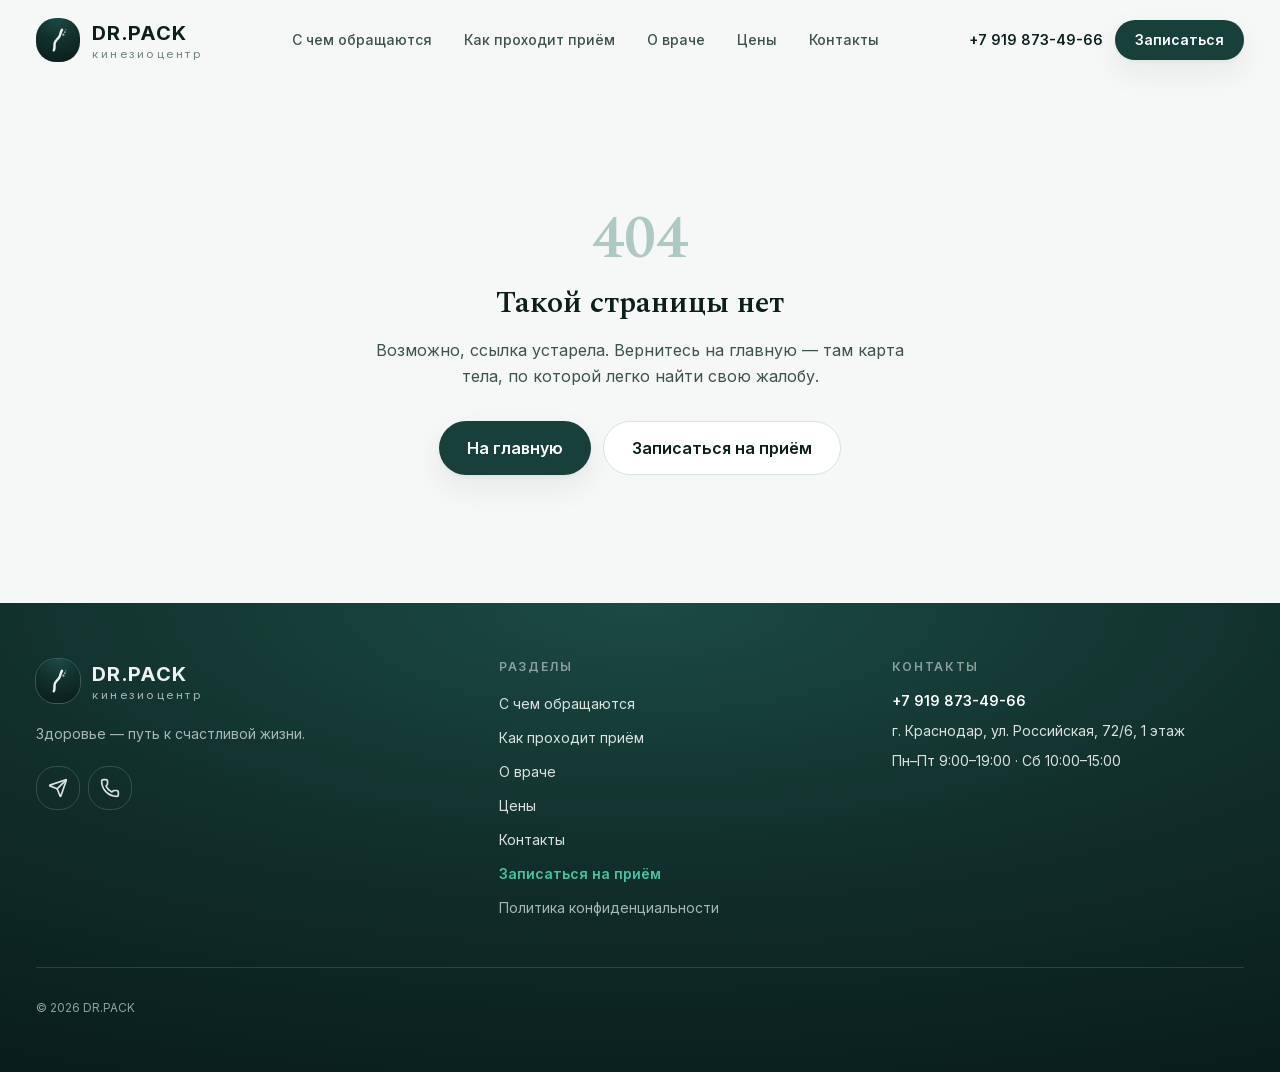
==== commit 0d3e82d3: "Политика конфиденциальности: страница, ссылка в форме и подвале" ====
--- a/404/index.html
+++ b/404/index.html
@@ -1 +1 @@
-<!DOCTYPE html><html lang="ru" class="-E-zpq_variable ZHbxpG_variable"><head><meta charSet="utf-8"/><meta name="viewport" content="width=device-width, initial-scale=1"/><link rel="stylesheet" href="/_next/static/chunks/0pgr1_aw5npc3.css" data-precedence="next"/><link rel="preload" as="script" fetchPriority="low" href="/_next/static/chunks/1ckvzn7sfprko.js"/><script src="/_next/static/chunks/2r4s4h5xul1n-.js" async=""></script><script src="/_next/static/chunks/216iyidhmrh3u.js" async=""></script><script src="/_next/static/chunks/1kb4dcqdypxx7.js" async=""></script><script src="/_next/static/chunks/turbopack-3-ry682tkyiqk.js" async=""></script><script src="/_next/static/chunks/1-2wg1o2xj26e.js" async=""></script><meta name="robots" content="noindex"/><meta name="theme-color" content="#f5f8f7"/><title>DR.PACK — кинезиоцентр: приём, запись, цены</title><meta name="description" content="Кинезиоцентр DR.PACK: головные боли, боль в спине и шее, нарушения дыхания и пищеварения, тазовые боли, отёки. Диагностика руками на первом визите, запись в Telegram."/><meta name="keywords" content="кинезиоцентр,кинезиотерапия,DR.PACK,доктор Пак,боль в спине,головные боли,мануальная терапия,работа с телом для ребёнка"/><meta name="robots" content="noindex, nofollow"/><link rel="canonical" href="https://drpack-med.github.io/"/><meta property="og:title" content="DR.PACK — кинезиоцентр"/><meta property="og:description" content="Кинезиоцентр DR.PACK: головные боли, боль в спине и шее, нарушения дыхания и пищеварения, тазовые боли, отёки. Диагностика руками на первом визите, запись в Telegram."/><meta property="og:url" content="https://drpack-med.github.io/"/><meta property="og:site_name" content="DR.PACK"/><meta property="og:locale" content="ru_RU"/><meta property="og:type" content="website"/><meta name="twitter:card" content="summary"/><meta name="twitter:title" content="DR.PACK — кинезиоцентр"/><meta name="twitter:description" content="Кинезиоцентр DR.PACK: головные боли, боль в спине и шее, нарушения дыхания и пищеварения, тазовые боли, отёки. Диагностика руками на первом визите, запись в Telegram."/><link rel="icon" href="/icon.svg?icon.3fhab57_ql8y9.svg" sizes="any" type="image/svg+xml"/><meta name="next-size-adjust" content=""/><script src="/_next/static/chunks/0cz1d0mv5g_q7.js" noModule=""></script></head><body class="min-h-dvh antialiased"><div hidden=""><!--$--><!--/$--></div><a href="#main" class="sr-only focus:not-sr-only focus:fixed focus:top-4 focus:left-4 focus:z-100 focus:rounded-full focus:bg-brand-600 focus:px-5 focus:py-3 focus:font-semibold focus:text-white">Перейти к содержанию</a><header class="sticky top-0 z-50 border-b bg-paper/92 backdrop-blur transition border-transparent"><div class="container-page flex h-20 items-center justify-between gap-4"><a class="group inline-flex items-center gap-3 " aria-label="DR.PACK — кинезиоцентр, на главную" href="/"><span class="bg-logo flex size-11 items-center justify-center rounded-xl2 transition "><svg viewBox="0 0 24 24" class="size-7" aria-hidden="true"><path d="M15.4 3.2c-1.6 2.6-1.1 4.4-2.6 6.4-1.6 2.1-3 2.8-3.6 5-.6 2.2.4 3.6-.8 6.2" fill="none" stroke="currentColor" stroke-width="2.1" stroke-linecap="round" class="text-silver-100"></path><circle cx="16.6" cy="7.4" r="1" class="fill-silver-400"></circle><circle cx="17.8" cy="5.2" r="0.8" class="fill-silver-400"></circle><circle cx="18.7" cy="3.3" r="0.6" class="fill-silver-500"></circle></svg></span><span class="leading-tight"><span class="block text-xl font-bold tracking-[0.04em] text-ink">DR.PACK</span><span class="block text-[0.72rem] tracking-[0.22em] text-ink-50">кинезиоцентр</span></span></a><nav class="hidden items-center gap-1 lg:flex"><a class="rounded-full px-3.5 py-2 text-sm font-medium text-ink-70 transition hover:bg-brand-50 hover:text-brand-700" href="/#karta-tela">С чем обращаются</a><a class="rounded-full px-3.5 py-2 text-sm font-medium text-ink-70 transition hover:bg-brand-50 hover:text-brand-700" href="/#priem">Как проходит приём</a><a class="rounded-full px-3.5 py-2 text-sm font-medium text-ink-70 transition hover:bg-brand-50 hover:text-brand-700" href="/o-vrache/">О враче</a><a class="rounded-full px-3.5 py-2 text-sm font-medium text-ink-70 transition hover:bg-brand-50 hover:text-brand-700" href="/ceny/">Цены</a><a class="rounded-full px-3.5 py-2 text-sm font-medium text-ink-70 transition hover:bg-brand-50 hover:text-brand-700" href="/kontakty/">Контакты</a></nav><div class="hidden items-center gap-3 lg:flex"><a href="tel:+79198734966" class="text-sm font-semibold text-ink transition hover:text-brand-600">+7 919 873-49-66</a><a class="inline-flex items-center justify-center gap-2 rounded-full font-semibold transition focus-visible:ring-2 focus-visible:ring-accent-500 focus-visible:ring-offset-2 focus-visible:ring-offset-paper focus-visible:outline-none disabled:cursor-not-allowed disabled:opacity-50 bg-brand-600 text-white shadow-soft hover:bg-brand-700 px-5 py-2.5 text-sm " href="/zapis/">Записаться</a></div><button type="button" aria-label="Открыть меню" aria-expanded="false" class="relative z-10 flex size-11 items-center justify-center rounded-xl2 border border-line bg-white text-ink lg:hidden"><svg xmlns="http://www.w3.org/2000/svg" width="24" height="24" viewBox="0 0 24 24" fill="none" stroke="currentColor" stroke-width="2" stroke-linecap="round" stroke-linejoin="round" class="lucide lucide-menu size-5" aria-hidden="true"><path d="M4 5h16"></path><path d="M4 12h16"></path><path d="M4 19h16"></path></svg></button></div></header><main id="main"><section class="py-24 sm:py-32"><div class="container-page max-w-xl text-center"><p class="font-display text-6xl font-semibold text-brand-200">404</p><h1 class="mt-4 font-display text-3xl font-semibold text-ink">Такой страницы нет</h1><p class="mt-4 leading-relaxed text-ink-70">Возможно, ссылка устарела. Вернитесь на главную — там карта тела, по которой легко найти свою жалобу.</p><div class="mt-8 flex flex-col justify-center gap-3 sm:flex-row"><a class="inline-flex items-center justify-center gap-2 rounded-full font-semibold transition focus-visible:ring-2 focus-visible:ring-accent-500 focus-visible:ring-offset-2 focus-visible:ring-offset-paper focus-visible:outline-none disabled:cursor-not-allowed disabled:opacity-50 bg-brand-600 text-white shadow-soft hover:bg-brand-700 px-7 py-3.5 text-base " href="/">На главную</a><a class="inline-flex items-center justify-center gap-2 rounded-full font-semibold transition focus-visible:ring-2 focus-visible:ring-accent-500 focus-visible:ring-offset-2 focus-visible:ring-offset-paper focus-visible:outline-none disabled:cursor-not-allowed disabled:opacity-50 border border-line bg-white text-ink hover:border-brand-400 hover:text-brand-600 px-7 py-3.5 text-base " href="/zapis/">Записаться на приём</a></div></div></section><!--$--><!--/$--></main><footer class="bg-logo"><div class="container-page pt-14 pb-32 lg:pb-14"><div class="grid gap-10 lg:grid-cols-[1.2fr_1fr_1fr]"><div><a class="group inline-flex items-center gap-3 " aria-label="DR.PACK — кинезиоцентр, на главную" href="/"><span class="bg-logo flex size-11 items-center justify-center rounded-xl2 transition ring-1 ring-silver-400/30"><svg viewBox="0 0 24 24" class="size-7" aria-hidden="true"><path d="M15.4 3.2c-1.6 2.6-1.1 4.4-2.6 6.4-1.6 2.1-3 2.8-3.6 5-.6 2.2.4 3.6-.8 6.2" fill="none" stroke="currentColor" stroke-width="2.1" stroke-linecap="round" class="text-silver-100"></path><circle cx="16.6" cy="7.4" r="1" class="fill-silver-400"></circle><circle cx="17.8" cy="5.2" r="0.8" class="fill-silver-400"></circle><circle cx="18.7" cy="3.3" r="0.6" class="fill-silver-500"></circle></svg></span><span class="leading-tight"><span class="block text-xl font-bold tracking-[0.04em] text-silver-100">DR.PACK</span><span class="block text-[0.72rem] tracking-[0.22em] text-silver-400">кинезиоцентр</span></span></a><p class="mt-5 max-w-sm text-sm leading-relaxed text-silver-400">Здоровье — путь к счастливой жизни<!-- -->.</p><div class="mt-5 flex gap-2"><a href="https://t.me/+79198734966" target="_blank" rel="noopener noreferrer" aria-label="Написать в Telegram" class="flex size-11 items-center justify-center rounded-xl2 border border-silver-400/25 text-silver-200 transition hover:border-silver-200 hover:text-white"><svg xmlns="http://www.w3.org/2000/svg" width="24" height="24" viewBox="0 0 24 24" fill="none" stroke="currentColor" stroke-width="2" stroke-linecap="round" stroke-linejoin="round" class="lucide lucide-send size-5" aria-hidden="true"><path d="M14.536 21.686a.5.5 0 0 0 .937-.024l6.5-19a.496.496 0 0 0-.635-.635l-19 6.5a.5.5 0 0 0-.024.937l7.93 3.18a2 2 0 0 1 1.112 1.11z"></path><path d="m21.854 2.147-10.94 10.939"></path></svg></a><a href="tel:+79198734966" aria-label="Позвонить" class="flex size-11 items-center justify-center rounded-xl2 border border-silver-400/25 text-silver-200 transition hover:border-silver-200 hover:text-white"><svg xmlns="http://www.w3.org/2000/svg" width="24" height="24" viewBox="0 0 24 24" fill="none" stroke="currentColor" stroke-width="2" stroke-linecap="round" stroke-linejoin="round" class="lucide lucide-phone size-5" aria-hidden="true"><path d="M13.832 16.568a1 1 0 0 0 1.213-.303l.355-.465A2 2 0 0 1 17 15h3a2 2 0 0 1 2 2v3a2 2 0 0 1-2 2A18 18 0 0 1 2 4a2 2 0 0 1 2-2h3a2 2 0 0 1 2 2v3a2 2 0 0 1-.8 1.6l-.468.351a1 1 0 0 0-.292 1.233 14 14 0 0 0 6.392 6.384"></path></svg></a></div></div><nav><h3 class="text-xs font-semibold tracking-[0.14em] text-silver-500 uppercase">Разделы</h3><ul class="mt-4 space-y-2.5"><li><a class="text-sm text-silver-200 transition hover:text-white" href="/#karta-tela">С чем обращаются</a></li><li><a class="text-sm text-silver-200 transition hover:text-white" href="/#priem">Как проходит приём</a></li><li><a class="text-sm text-silver-200 transition hover:text-white" href="/o-vrache/">О враче</a></li><li><a class="text-sm text-silver-200 transition hover:text-white" href="/ceny/">Цены</a></li><li><a class="text-sm text-silver-200 transition hover:text-white" href="/kontakty/">Контакты</a></li><li><a class="text-sm font-semibold text-accent-400" href="/zapis/">Записаться на приём</a></li></ul></nav><div><h3 class="text-xs font-semibold tracking-[0.14em] text-silver-500 uppercase">Контакты</h3><ul class="mt-4 space-y-2.5 text-sm text-silver-200"><li><a href="tel:+79198734966" class="font-semibold text-white">+7 919 873-49-66</a></li><li>г. Краснодар, ул. Российская, 72/6, 1 этаж</li><li>Пн–Пт 9:00–19:00 · Сб 10:00–15:00</li></ul></div></div><div class="mt-12 border-t border-silver-400/20 pt-8"><div class="flex flex-col gap-2 text-xs text-silver-500 sm:flex-row sm:items-center sm:justify-between"><p>© <!-- -->2026<!-- --> <!-- -->DR.PACK</p></div></div></div></footer><div class="fixed inset-x-0 bottom-0 z-40 px-4 pb-4 lg:hidden"><div class="mx-auto flex max-w-sm items-center gap-1 rounded-full border border-white/50 bg-paper/75 p-1.5 shadow-lift backdrop-blur-xl"><a href="tel:+79198734966" class="flex flex-1 flex-col items-center gap-1 rounded-full px-2 py-2.5 text-[0.7rem] font-semibold transition text-ink-70 active:bg-brand-50"><svg xmlns="http://www.w3.org/2000/svg" width="24" height="24" viewBox="0 0 24 24" fill="none" stroke="currentColor" stroke-width="2" stroke-linecap="round" stroke-linejoin="round" class="lucide lucide-phone size-5 text-brand-600" aria-hidden="true"><path d="M13.832 16.568a1 1 0 0 0 1.213-.303l.355-.465A2 2 0 0 1 17 15h3a2 2 0 0 1 2 2v3a2 2 0 0 1-2 2A18 18 0 0 1 2 4a2 2 0 0 1 2-2h3a2 2 0 0 1 2 2v3a2 2 0 0 1-.8 1.6l-.468.351a1 1 0 0 0-.292 1.233 14 14 0 0 0 6.392 6.384"></path></svg>Позвонить</a><a href="https://t.me/+79198734966" target="_blank" rel="noopener noreferrer" class="flex flex-1 flex-col items-center gap-1 rounded-full px-2 py-2.5 text-[0.7rem] font-semibold transition text-ink-70 active:bg-brand-50"><svg xmlns="http://www.w3.org/2000/svg" width="24" height="24" viewBox="0 0 24 24" fill="none" stroke="currentColor" stroke-width="2" stroke-linecap="round" stroke-linejoin="round" class="lucide lucide-send size-5 text-brand-600" aria-hidden="true"><path d="M14.536 21.686a.5.5 0 0 0 .937-.024l6.5-19a.496.496 0 0 0-.635-.635l-19 6.5a.5.5 0 0 0-.024.937l7.93 3.18a2 2 0 0 1 1.112 1.11z"></path><path d="m21.854 2.147-10.94 10.939"></path></svg>Telegram</a><a class="flex flex-1 flex-col items-center gap-1 rounded-full px-2 py-2.5 text-[0.7rem] font-semibold transition bg-brand-600/90 text-white active:bg-brand-700" href="/zapis/"><svg xmlns="http://www.w3.org/2000/svg" width="24" height="24" viewBox="0 0 24 24" fill="none" stroke="currentColor" stroke-width="2" stroke-linecap="round" stroke-linejoin="round" class="lucide lucide-calendar-check size-5" aria-hidden="true"><path d="M8 2v3"></path><path d="M16 2v3"></path><rect x="3" y="3" width="18" height="18" rx="2"></rect><path d="M3 9h18"></path><path d="m9 15 2 2 4-4"></path></svg>Записаться</a></div></div><script type="application/ld+json">{"@context":"https://schema.org","@type":"MedicalBusiness","name":"DR.PACK","description":"Кинезиоцентр DR.PACK: головные боли, боль в спине и шее, нарушения дыхания и пищеварения, тазовые боли, отёки. Диагностика руками на первом визите, запись в Telegram.","url":"https://drpack-med.github.io","telephone":"+79198734966","medicalSpecialty":"PhysicalTherapy","priceRange":"2000–4000 ₽","address":{"@type":"PostalAddress","addressCountry":"RU","addressLocality":"Краснодар","streetAddress":"ул. Российская, 72/6, 1 этаж","postalCode":"350901"},"geo":{"@type":"GeoCoordinates","latitude":45.053997,"longitude":39.019775}}</script><script id="_R_">(globalThis["TURBOPACK"] || (globalThis["TURBOPACK"] = [])).push({"otherChunks":["static/chunks/1ckvzn7sfprko.js","static/chunks/2r4s4h5xul1n-.js","static/chunks/216iyidhmrh3u.js","static/chunks/1kb4dcqdypxx7.js"],"runtimeModuleIds":[94553]});</script><script src="/_next/static/chunks/1ckvzn7sfprko.js" async=""></script><script>(self.__next_f=self.__next_f||[]).push([0])</script><script>self.__next_f.push([1,"1:\"$Sreact.fragment\"\n2:\"/_next/static/chunks/1-2wg1o2xj26e.js\"\n3:I[2971,[\"$2\"],\"Header\"]\n4:I[39756,[\"$2\"],\"default\"]\n5:I[37457,[\"$2\"],\"default\"]\n6:I[22016,[\"$2\"],\"\"]\n14:I[68027,[\"$2\"],\"default\",1]\n:HL[\"/_next/static/chunks/0pgr1_aw5npc3.css\",\"style\"]\n10:X\n11:[[\"children\",{\"s\":\"__PAGE__\",\"h\":512,\"d\":{\"r\":\"$L12\",\"p\":false,\"v\":null}}]]\ne:[[\"children\",{\"s\":\"/_not-found\",\"h\":512,\"d\":{\"r\":\"$Lf\",\"p\":false,\"v\":\"$10\"},\"c\":\"$Q11\"}]]\n0:{\"P\":null,\"c\":[\"\",\"_not-found\",\"\"],\"q\":\"\",\"i\":false,\"t\":{\"t\":{\"s\":\"\",\"h\":528,\"d\":{\"r\":[\"$\",\"$1\",\"c\",{\"children\":[[[\"$\",\"link\",\"0\",{\"rel\":\"stylesheet\",\"href\":\"/_next/static/chunks/0pgr1_aw5npc3.css\",\"precedence\":\"next\",\"crossOrigin\":\"$undefined\",\"nonce\":\"$undefined\"}],[\"$\",\"script\",\"script-0\",{\"src\":\"/_next/static/chunks/1-2wg1o2xj26e.js\",\"async\":true,\"nonce\":\"$undefined\"}]],[\"$\",\"html\",null,{\"lang\":\"ru\",\"className\":\"-E-zpq_variable ZHbxpG_variable\",\"children\":[\"$\",\"body\",null,{\"className\":\"min-h-dvh antialiased\",\"children\":[[\"$\",\"a\",null,{\"href\":\"#main\",\"className\":\"sr-only focus:not-sr-only focus:fixed focus:top-4 focus:left-4 focus:z-100 focus:rounded-full focus:bg-brand-600 focus:px-5 focus:py-3 focus:font-semibold focus:text-white\",\"children\":\"Перейти к содержанию\"}],[\"$\",\"$L3\",null,{}],[\"$\",\"main\",null,{\"id\":\"main\",\"children\":[\"$\",\"$L4\",null,{\"parallelRouterKey\":\"children\",\"error\":\"$undefined\",\"errorStyles\":\"$undefined\",\"errorScripts\":\"$undefined\",\"template\":[\"$\",\"$L5\",null,{}],\"templateStyles\":\"$undefined\",\"templateScripts\":\"$undefined\",\"notFound\":[[\"$\",\"section\",null,{\"className\":\"py-24 sm:py-32\",\"children\":[\"$\",\"div\",null,{\"className\":\"container-page max-w-xl text-center\",\"children\":[[\"$\",\"p\",null,{\"className\":\"font-display text-6xl font-semibold text-brand-200\",\"children\":\"404\"}],[\"$\",\"h1\",null,{\"className\":\"mt-4 font-display text-3xl font-semibold text-ink\",\"children\":\"Такой страницы нет\"}],[\"$\",\"p\",null,{\"className\":\"mt-4 leading-relaxed text-ink-70\",\"children\":\"Возможно, ссылка устарела. Вернитесь на главную — там карта тела, по которой легко найти свою жалобу.\"}],[\"$\",\"div\",null,{\"className\":\"mt-8 flex flex-col justify-center gap-3 sm:flex-row\",\"children\":[[\"$\",\"$L6\",null,{\"href\":\"/\",\"className\":\"inline-flex items-center justify-center gap-2 rounded-full font-semibold transition focus-visible:ring-2 focus-visible:ring-accent-500 focus-visible:ring-offset-2 focus-visible:ring-offset-paper focus-visible:outline-none disabled:cursor-not-allowed disabled:opacity-50 bg-brand-600 text-white shadow-soft hover:bg-brand-700 px-7 py-3.5 text-base \",\"children\":\"На главную\"}],[\"$\",\"$L6\",null,{\"href\":\"/zapis/\",\"className\":\"inline-flex items-center justify-center gap-2 rounded-full font-semibold transition focus-visible:ring-2 focus-visible:ring-accent-500 focus-visible:ring-offset-2 focus-visible:ring-offset-paper focus-visible:outline-none disabled:cursor-not-allowed disabled:opacity-50 border border-line bg-white text-ink hover:border-brand-400 hover:text-brand-600 px-7 py-3.5 text-base \",\"children\":\"Записаться на приём\"}]]}]]}]}],[]],\"forbidden\":\"$undefined\",\"unauthorized\":\"$undefined\"}]}],[\"$\",\"footer\",null,{\"className\":\"bg-logo\",\"children\":[\"$\",\"div\",null,{\"className\":\"container-page pt-14 pb-32 lg:pb-14\",\"children\":[[\"$\",\"div\",null,{\"className\":\"grid gap-10 lg:grid-cols-[1.2fr_1fr_1fr]\",\"children\":[[\"$\",\"div\",null,{\"children\":[[\"$\",\"$L6\",null,{\"href\":\"/\",\"className\":\"group inline-flex items-center gap-3 \",\"aria-label\":\"DR.PACK — кинезиоцентр, на главную\",\"children\":[[\"$\",\"span\",null,{\"className\":\"bg-logo flex size-11 items-center justify-center rounded-xl2 transition ring-1 ring-silver-400/30\",\"children\":[\"$\",\"svg\",null,{\"viewBox\":\"0 0 24 24\",\"className\":\"size-7\",\"aria-hidden\":true,\"children\":[[\"$\",\"path\",null,{\"d\":\"M15.4 3.2c-1.6 2.6-1.1 4.4-2.6 6.4-1.6 2.1-3 2.8-3.6 5-.6 2.2.4 3.6-.8 6.2\",\"fill\":\"none\",\"stroke\":\"currentColor\",\"strokeWidth\":\"2.1\",\"strokeLinecap\":\"round\",\"className\":\"text-silver-100\"}],[\"$\",\"circle\",null,{\"cx\":\"16.6\",\"cy\":\"7.4\",\"r\":\"1\",\"className\":\"fill-silver-400\"}],[\"$\",\"circle\",null,{\"cx\":\"17.8\",\"cy\":\"5.2\",\"r\":\"0.8\",\"className\":\"fill-silver-400\"}],[\"$\",\"circle\",null,{\"cx\":\"18.7\",\"cy\":\"3.3\",\"r\":\"0.6\",\"className\":\"fill-silver-500\"}]]}]}],[\"$\",\"span\",null,{\"className\":\"leading-tight\",\"children\":[[\"$\",\"span\",null,{\"className\":\"block text-xl font-bold tracking-[0.04em] text-silver-100\",\"children\":\"DR.PACK\"}],[\"$\",\"span\",null,{\"className\":\"block text-[0.72rem] tracking-[0.22em] text-silver-400\",\"children\":\"кинезиоцентр\"}]]}]]}],[\"$\",\"p\",null,{\"className\":\"mt-5 max-w-sm text-sm leading-relaxed text-silver-400\",\"children\":[\"Здоровье — путь к счастливой жизни\",\".\"]}],[\"$\",\"div\",null,{\"className\":\"mt-5 flex gap-2\",\"children\":[[\"$\",\"a\",null,{\"href\":\"https://t.me/+79198734966\",\"target\":\"_blank\",\"rel\":\"noopener noreferrer\",\"aria-label\":\"Написать в Telegram\",\"className\":\"flex size-11 items-center justify-center rounded-xl2 border border-silver-400/25 text-silver-200 transition hover:border-silver-200 hover:text-white\",\"children\":\"$L7\"}],\"$L8\"]}]]}],\"$L9\",\"$La\"]}],\"$Lb\"]}]}],\"$Lc\",\"$Ld\"]}]}]]}],\"p\":false,\"v\":null},\"c\":\"$Qe\"},\"h\":{\"r\":\"$L13\",\"p\":false,\"v\":null}},\"m\":\"$undefined\",\"G\":[\"$14\",[\"$L15\"]],\"S\":true,\"r\":\"$undefined\",\"s\":\"$undefined\",\"a\":\"$undefined\",\"l\":\"$undefined\",\"p\":\"$undefined\",\"d\":\"$undefined\",\"b\":\"A8QNjyFk_GRej7QPdMycb\"}\n16:I[5014,[\"$2\"],\"default\"]\n17:I[97367,[\"$2\"],\"OutletBoundary\"]\n18:\"$Sreact.suspense\"\n1a:\"ViewportBoundary\"\n1b:I[97367,[\"$2\"],\"$1a\"]\n1d:\"MetadataBoundary\"\n1e:I[97367,[\"$2\"],\"$1d\"]\n7:[\"$\",\"$L16\",null,{\"ref\":\"$undefined\",\"icon\":{\"name\":\"send\",\"size\":24,\"node\":[[\"path\",{\"d\":\"M14.536 21.686a.5.5 0 0 0 .937-.024l6.5-19a.496.496 0 0 0-.635-.635l-19 6.5a.5.5 0 0 0-.024.937l7.93 3.18a2 2 0 0 1 1.112 1.11z\",\"key\":\"1ffxy3\"}],[\"path\",{\"d\":\"m21.854 2.147-10.94 10.939\",\"key\":\"12cjpa\"}]]},\"className\":\"size-5\"}]\n8:[\"$\",\"a\",null,{\"href\":\"tel:+79198734966\",\"aria-label\":\"Позвонить\",\"className\":\"flex size-11 items-center justify-center rounded-xl2 border border-silver-400/25 text-silver-200 transition hover:border-silver-200 hover:text-white\",\"children\":[\"$\",\"$L16\",null,{\"ref\":\"$undefined\",\"icon\":{\"name\":\"phone\",\"size\":24,\"node\":[[\"path\",{\"d\":\"M13.832 16.568a1 1 0 0 0 1.213-.303l.355-.465A2 2 0 0 1 17 15h3a2 2 0 0 1 2 2v3a2 2 0 0 1-2 2A18 18 0 0 1 2 4a2 2 0 0 1 2-2h3a2 2 0 0 1 2 2v3a2 2 0 0 1-.8 1.6l-.468.351a1 1 0 0 0-.292 1.233 14 14 0 0 0 6.392 6.384\",\"key\":\"9njp5v\"}]]},\"className\":\"size-5\"}]}]\n9:[\"$\",\"nav\",null,{\"children\":[[\"$\",\"h3\",null,{\"className\":\"text-xs font-semibold tracking-[0.14em] text-silver-500 uppercase\",\"children\":\"Разделы\"}],[\"$\",\"ul\",null,{\"className\":\"mt-4 space-y-2.5\",\"children\":[[[\"$\",\"li\",\"/#karta-tela\",{\"children\":[\"$\",\"$L6\",null,{\"href\":\"/#karta-tela\",\"className\":\"text-sm text-silver-200 transition hover:text-white\",\"children\":\"С чем обращаются\"}]}],[\"$\",\"li\",\"/#priem\",{\"children\":[\"$\",\"$L6\",null,{\"href\":\"/#priem\",\"className\":\"text-sm text-silver-200 transition hover:text-white\",\"children\":\"Как проходит приём\"}]}],[\"$\",\"li\",\"/o-vrache\",{\"children\":[\"$\",\"$L6\",null,{\"href\":\"/o-vrache\",\"className\":\"text-sm text-silver-200 transition hover:text-white\",\"children\":\"О враче\"}]}],[\"$\",\"li\",\"/ceny\",{\"children\":[\"$\",\"$L6\",null,{\"href\":\"/ceny\",\"className\":\"text-sm text-silver-200 transition hover:text-white\",\"children\":\"Цены\"}]}],[\"$\",\"li\",\"/kontakty\",{\"children\":[\"$\",\"$L6\",null,{\"href\":\"/kontakty\",\"className\":\"text-sm text-silver-200 transition hover:text-white\",\"children\":\"Контакты\"}]}]],[\"$\",\"li\",null,{\"children\":[\"$\",\"$L6\",null,{\"href\":\"/zapis/\",\"className\":\"text-sm font-semibold text-accent-400\",\"children\":\"Записаться на приём\"}]}]]}]]}]\na:[\"$\",\"div\",null,{\"children\":[[\"$\",\"h3\",null,{\"className\":\"text-xs font-semibold tracking-[0.14em] text-silver-500 uppercase\",\"children\":\"Контакты\"}],[\"$\",\"ul\",null,{\"className\":\"mt-4 space-y-2.5 text-sm text-silver-200\",\"children\":[[\"$\",\"li\",null,{\"children\":[\"$\",\"a\",null,{\"href\":\"tel:+79198734966\",\"className\":\"font-semibold text-white\",\"children\":\"+7 919 873-49-66\"}]}],[\"$\",\"li\",null,{\"children\":\"г. Краснодар, ул. Российская, 72/6, 1 этаж\"}],[\"$\",\"li\",null,{\"children\":\"Пн–Пт 9:00–19:00 · Сб 10:00–15:00\"}]]}]]}]\nb:[\"$\",\"div\",null,{\"className\":\"mt-12 border-t border-silver-400/20 pt-8\",\"children\":[\"$\",\"div\",null,{\"className\":\"flex flex-col gap-2 text-xs text-silver-500 sm:flex-row sm:items-center sm:justify-between\",\"children\":[[\"$\",\"p\",null,{\"children\":[\"© \",2026,\" \",\"DR.PACK\",\"\",\"\"]}],\"\"]}]}]\nc:[\"$\",\"div\",null,{\"className\":\"fixed inset-x-0 bottom-0 z-40 px-4 pb-4 lg:hidden\",\"children\":[\"$\",\"div\",null,{\"className\":\"mx-auto flex max-w-sm items-center gap-1 rounded-full border border-white/50 bg-paper/75 p-1.5 shadow-lift backdrop-blur-xl\",\"children\":[[\"$\",\"a\",null,{\"href\":\"tel:+79198734966\",\"className\":\"flex flex-1 flex-col items-center gap-1 rounded-full px-2 py-2.5 text-[0.7rem] font-semibold transition text-ink-70 active:bg-brand-50\",\"children\":[[\"$\",\"$L16\",null,{\"ref\":\"$undefined\",\"icon\":\"$8:props:children:props:icon\",\"className\":\"size-5 text-brand-600\",\"aria-hidden\":true}],\"Позвонить\"]}],[\"$\",\"a\",null,{\"href\":\"https://t.me/+79198734966\",\"target\":\"_blank\",\"rel\":\"noopener noreferrer\",\"className\":\"flex flex-1 flex-col items-center gap-1 rounded-full px-2 py-2.5 text-[0.7rem] font-semibold transition text-ink-70 active:bg-brand-50\",\"children\":[[\"$\",\"$L16\",null,{\"ref\":\"$undefined\",\"icon\":\"$7:props:icon\",\"className\":\"size-5 text-brand-600\",\"aria-hidden\":true}],\"Telegram\"]}],[\"$\",\"$L6\",null,{\"href\":\"/zapis/\",\"className\":\"flex flex-1 flex-col items-center gap-1 rounded-full px-2 py-2.5 text-[0.7rem] font-semibold transition bg-brand-600/90 text-white active:bg-brand-700\",\"children\":[[\"$\",\"$L16\",null,{\"ref\":\"$undefined\",\"icon\":{\"name\":\"calendar-check\",\"size\":24,\"node\":[[\"path\",{\"d\":\"M8 2v3\",\"key\":\"1ioesn\"}],[\"path\",{\"d\":\"M16 2v3\",\"key\":\"otl347\"}],[\"rect\",{\"x\":\"3\",\"y\":\"3\",\"width\":\"18\",\"height\":\"18\",\"rx\":\"2\",\"key\":\"h1oib\"}],[\"path\",{\"d\":\"M3 9h18\",\"key\":\"1pudct\"}],[\"path\",{\"d\":\"m9 15 2 2 4-4\",\"key\":\"1grp1n\"}]]},\"className\":\"size-5\",\"aria-hidden\":true}],\"Записаться\"]}]]}]}]\nd:[\"$\",\"script\",null,{\"type\":\"application/ld+json\",\"dangerouslySetInnerHTML\":{\"__html\":\"{\\\"@context\\\":\\\"https://schema.org\\\",\\\"@type\\\":\\\"MedicalBusiness\\\",\\\"name\\\":\\\"DR.PACK\\\",\\\"description\\\":\\\"Кинезиоцентр DR.PACK: головные боли, боль в спине и шее, нарушения дыхания и пищеварения, тазовые боли, отёки. Диагностика руками на первом визите, запись в Telegram.\\\",\\\"url\\\":\\\"https://drpack-med.github.io\\\",\\\"telephone\\\":\\\"+79198734966\\\",\\\"medicalSpecialty\\\":\\\"PhysicalTherapy\\\",\\\"priceRange\\\":\\\"2000–4000 ₽\\\",\\\"address\\\":{\\\"@type\\\":\\\"PostalAddress\\\",\\\"addressCountry\\\":\\\"RU\\\",\\\"addressLocality\\\":\\\"Краснодар\\\",\\\"streetAddress\\\":\\\"ул. Российская, 72/6, 1 этаж\\\",\\\"postalCode\\\":\\\"350901\\\"},\\\"geo\\\":{\\\"@type\\\":\\\"GeoCoordinates\\\",\\\"latitude\\\":45.053997,\\\"longitude\\\":39.019775}}\"}}]\nf:[\"$\",\"$1\",\"c\",{\"children\":[null,[\"$\",\"$L4\",null,{\"parallelRouterKey\":\"children\",\"error\":\"$undefined\",\"errorStyles\":\"$undefined\",\"errorScripts\":\"$undefined\",\"template\":[\"$\",\"$L5\",null,{}],\"templateStyles\":\"$undefined\",\"templateScripts\":\"$undefined\",\"notFound\":\"$undefined\",\"forbidden\":\"$undefined\",\"unauthorized\":\"$undefined\"}]]}]\n12:[\"$\",\"$1\",\"c\",{\"children\":[[\"$\",\"section\",null,{\"className\":\"py-24 sm:py-32\",\"children\":[\"$\",\"div\",null,{\"className\":\"container-page max-w-xl text-center\",\"children\":[[\"$\",\"p\",null,{\"className\":\"font-display text-6xl font-semibold text-brand-200\",\"children\":\"404\"}],[\"$\",\"h1\",null,{\"className\":\"mt-4 font-display text-3xl font-semibold text-ink\",\"children\":\"Такой страницы нет\"}],[\"$\",\"p\",null,{\"className\":\"mt-4 leading-relaxed text-ink-70\",\"children\":\"Возможно, ссылка устарела. Вернитесь на главную — там карта тела, по которой легко найти свою жалобу.\"}],[\"$\",\"div\",null,{\"className\":\"mt-8 flex flex-col justify-center gap-3 sm:flex-row\",\"children\":[[\"$\",\"$L6\",null,{\"href\":\"/\",\"className\":\"inline-flex items-center justify-center gap-2 rounded-full font-semibold transition focus-visible:ring-2 focus-visible:ring-accent-500 focus-visible:ring-offset-2 focus-visible:ring-offset-paper focus-visible:outline-none disabled:cursor-not-allowed disabled:opacity-50 bg-brand-600 text-white shadow-soft hover:bg-brand-700 px-7 py-3.5 text-base \",\"children\":\"На главную\"}],[\"$\",\"$L6\",null,{\"href\":\"/zapis/\",\"className\":\"inline-flex items-center justify-center gap-2 rounded-full font-semibold transition focus-visible:ring-2 focus-visible:ring-accent-500 focus-visible:ring-offset-2 focus-visible:ring-offset-paper focus-visible:outline-none disabled:cursor-not-allowed disabled:opacity-50 border border-line bg-white text-ink hover:border-brand-400 hover:text-brand-600 px-7 py-3.5 text-base \",\"children\":\"Записаться на приём\"}]]}]]}]}],null,[\"$\",\"$L17\",null,{\"children\":[\"$\",\"$18\",null,{\"name\":\"Next.MetadataOutlet\",\"children\":\"$@19\"}]}]]}]\n13:[\"$\",\"$1\",\"h\",{\"children\":[[\"$\",\"meta\",null,{\"name\":\"robots\",\"content\":\"noindex\"}],[\"$\",\"$L1b\",null,{\"children\":\"$L1c\"}],[\"$\",\"$L1e\",null,{\"children\":[[\"$\",\"div\",null,{\"hidden\":true,\"children\":[\"$\",\"$18\",null,{\"name\":\"Next.Metadata\",\"children\":\"$L1f\"}]}],null]}],[\"$\",\"meta\",null,{\"name\":\"next-size-adjust\",\"content\":\"\"}]]}]\n15:[\"$\",\"link\",\"0\",{\"rel\":\"stylesheet\",\"href\":\"/_next/static/chunks/0pgr1_aw5npc3.css\",\"precedence\":\"next\",\"crossOrigin\":\"$undefined\",\"nonce\":\"$undefined\"}]\n10:C\n1c:[[\"$\",\"meta\",\"0\",{\"charSet\":\"utf-8\"}],[\"$\",\"meta\",\"1\",{\"name\":\"viewport\",\"content\":\"width=device-width, initial-scale=1\"}],[\"$\",\"meta\",\"2\",{\"name\":\"theme-color\",\"content\":\"#f5f8f7\"}]]\n20:I[27201,[\"$2\"],\"IconMark\"]\n19:null\n1f:[[\"$\",\"title\",\"0\",{\"children\":\"DR.PACK — кинезиоцентр: приём, запись, цены\"}],[\"$\",\"meta\",\"1\",{\"name\":\"description\",\"content\":\"Кинезиоцентр DR.PACK: головные боли, боль в спине и шее, нарушения дыхания и пищеварения, тазовые боли, отёки. Диагностика руками на первом визите, запись в Telegram.\"}],[\"$\",\"meta\",\"2\",{\"name\":\"keywords\",\"content\":\"кинезиоцентр,кинезиотерапия,DR.PACK,доктор Пак,боль в спине,головные боли,мануальная терапия,работа с телом для ребёнка\"}],[\"$\",\"meta\",\"3\",{\"name\":\"robots\",\"content\":\"noindex, nofollow\"}],[\"$\",\"link\",\"4\",{\"rel\":\"canonical\",\"href\":\"https://drpack-med.github.io/\"}],[\"$\",\"meta\",\"5\",{\"property\":\"og:title\",\"content\":\"DR.PACK — кинезиоцентр\"}],[\"$\",\"meta\",\"6\",{\"property\":\"og:description\",\"content\":\"Кинезиоцентр DR.PACK: головные боли, боль в спине и шее, нарушения дыхания и пищеварения, тазовые боли, отёки. Диагностика руками на первом визите, запись в Telegram.\"}],[\"$\",\"meta\",\"7\",{\"property\":\"og:url\",\"content\":\"https://drpack-med.github.io/\"}],[\"$\",\"meta\",\"8\",{\"property\":\"og:site_name\",\"content\":\"DR.PACK\"}],[\"$\",\"meta\",\"9\",{\"property\":\"og:locale\",\"content\":\"ru_RU\"}],[\"$\",\"meta\",\"10\",{\"property\":\"og:type\",\"content\":\"website\"}],[\"$\",\"meta\",\"11\",{\"name\":\"twitter:card\",\"content\":\"summary\"}],[\"$\",\"meta\",\"12\",{\"name\":\"twitter:title\",\"content\":\"DR.PACK — кинезиоцентр\"}],[\"$\",\"meta\",\"13\",{\"name\":\"twitter:description\",\"content\":\"Кинезиоцентр DR.PACK: головные боли, боль в спине и шее, нарушения дыхания и пищеварения, тазовые боли, отёки. Диагностика руками на первом визите, запись в Telegram.\"}],[\"$\",\"link\",\"14\",{\"rel\":\"icon\",\"href\":\"/icon.svg?icon.3fhab57_ql8y9.svg\",\"sizes\":\"any\",\"type\":\"image/svg+xml\"}],[\"$\",\"$L20\",\"15\",{}]]\n"])</script></body></html>+<!DOCTYPE html><html lang="ru" class="-E-zpq_variable ZHbxpG_variable"><head><meta charSet="utf-8"/><meta name="viewport" content="width=device-width, initial-scale=1"/><link rel="stylesheet" href="/_next/static/chunks/075nmddrh3vvu.css" data-precedence="next"/><link rel="preload" as="script" fetchPriority="low" href="/_next/static/chunks/1ckvzn7sfprko.js"/><script src="/_next/static/chunks/2r4s4h5xul1n-.js" async=""></script><script src="/_next/static/chunks/216iyidhmrh3u.js" async=""></script><script src="/_next/static/chunks/1kb4dcqdypxx7.js" async=""></script><script src="/_next/static/chunks/turbopack-3-ry682tkyiqk.js" async=""></script><script src="/_next/static/chunks/39yarxu3mf0yc.js" async=""></script><meta name="robots" content="noindex"/><meta name="theme-color" content="#f5f8f7"/><title>DR.PACK — кинезиоцентр: приём, запись, цены</title><meta name="description" content="Кинезиоцентр DR.PACK: головные боли, боль в спине и шее, нарушения дыхания и пищеварения, тазовые боли, отёки. Диагностика руками на первом визите, запись в Telegram."/><meta name="keywords" content="кинезиоцентр,кинезиотерапия,DR.PACK,доктор Пак,боль в спине,головные боли,мануальная терапия,работа с телом для ребёнка"/><meta name="robots" content="noindex, nofollow"/><link rel="canonical" href="https://drpack-med.github.io/"/><meta property="og:title" content="DR.PACK — кинезиоцентр"/><meta property="og:description" content="Кинезиоцентр DR.PACK: головные боли, боль в спине и шее, нарушения дыхания и пищеварения, тазовые боли, отёки. Диагностика руками на первом визите, запись в Telegram."/><meta property="og:url" content="https://drpack-med.github.io/"/><meta property="og:site_name" content="DR.PACK"/><meta property="og:locale" content="ru_RU"/><meta property="og:type" content="website"/><meta name="twitter:card" content="summary"/><meta name="twitter:title" content="DR.PACK — кинезиоцентр"/><meta name="twitter:description" content="Кинезиоцентр DR.PACK: головные боли, боль в спине и шее, нарушения дыхания и пищеварения, тазовые боли, отёки. Диагностика руками на первом визите, запись в Telegram."/><link rel="icon" href="/icon.svg?icon.3fhab57_ql8y9.svg" sizes="any" type="image/svg+xml"/><meta name="next-size-adjust" content=""/><script src="/_next/static/chunks/0cz1d0mv5g_q7.js" noModule=""></script></head><body class="min-h-dvh antialiased"><div hidden=""><!--$--><!--/$--></div><a href="#main" class="sr-only focus:not-sr-only focus:fixed focus:top-4 focus:left-4 focus:z-100 focus:rounded-full focus:bg-brand-600 focus:px-5 focus:py-3 focus:font-semibold focus:text-white">Перейти к содержанию</a><header class="sticky top-0 z-50 border-b bg-paper/92 backdrop-blur transition border-transparent"><div class="container-page flex h-20 items-center justify-between gap-4"><a class="group inline-flex items-center gap-3 " aria-label="DR.PACK — кинезиоцентр, на главную" href="/"><span class="bg-logo flex size-11 items-center justify-center rounded-xl2 transition "><svg viewBox="0 0 24 24" class="size-7" aria-hidden="true"><path d="M15.4 3.2c-1.6 2.6-1.1 4.4-2.6 6.4-1.6 2.1-3 2.8-3.6 5-.6 2.2.4 3.6-.8 6.2" fill="none" stroke="currentColor" stroke-width="2.1" stroke-linecap="round" class="text-silver-100"></path><circle cx="16.6" cy="7.4" r="1" class="fill-silver-400"></circle><circle cx="17.8" cy="5.2" r="0.8" class="fill-silver-400"></circle><circle cx="18.7" cy="3.3" r="0.6" class="fill-silver-500"></circle></svg></span><span class="leading-tight"><span class="block text-xl font-bold tracking-[0.04em] text-ink">DR.PACK</span><span class="block text-[0.72rem] tracking-[0.22em] text-ink-50">кинезиоцентр</span></span></a><nav class="hidden items-center gap-1 lg:flex"><a class="rounded-full px-3.5 py-2 text-sm font-medium text-ink-70 transition hover:bg-brand-50 hover:text-brand-700" href="/#karta-tela">С чем обращаются</a><a class="rounded-full px-3.5 py-2 text-sm font-medium text-ink-70 transition hover:bg-brand-50 hover:text-brand-700" href="/#priem">Как проходит приём</a><a class="rounded-full px-3.5 py-2 text-sm font-medium text-ink-70 transition hover:bg-brand-50 hover:text-brand-700" href="/o-vrache/">О враче</a><a class="rounded-full px-3.5 py-2 text-sm font-medium text-ink-70 transition hover:bg-brand-50 hover:text-brand-700" href="/ceny/">Цены</a><a class="rounded-full px-3.5 py-2 text-sm font-medium text-ink-70 transition hover:bg-brand-50 hover:text-brand-700" href="/kontakty/">Контакты</a></nav><div class="hidden items-center gap-3 lg:flex"><a href="tel:+79198734966" class="text-sm font-semibold text-ink transition hover:text-brand-600">+7 919 873-49-66</a><a class="inline-flex items-center justify-center gap-2 rounded-full font-semibold transition focus-visible:ring-2 focus-visible:ring-accent-500 focus-visible:ring-offset-2 focus-visible:ring-offset-paper focus-visible:outline-none disabled:cursor-not-allowed disabled:opacity-50 bg-brand-600 text-white shadow-soft hover:bg-brand-700 px-5 py-2.5 text-sm " href="/zapis/">Записаться</a></div><button type="button" aria-label="Открыть меню" aria-expanded="false" class="relative z-10 flex size-11 items-center justify-center rounded-xl2 border border-line bg-white text-ink lg:hidden"><svg xmlns="http://www.w3.org/2000/svg" width="24" height="24" viewBox="0 0 24 24" fill="none" stroke="currentColor" stroke-width="2" stroke-linecap="round" stroke-linejoin="round" class="lucide lucide-menu size-5" aria-hidden="true"><path d="M4 5h16"></path><path d="M4 12h16"></path><path d="M4 19h16"></path></svg></button></div></header><main id="main"><section class="py-24 sm:py-32"><div class="container-page max-w-xl text-center"><p class="font-display text-6xl font-semibold text-brand-200">404</p><h1 class="mt-4 font-display text-3xl font-semibold text-ink">Такой страницы нет</h1><p class="mt-4 leading-relaxed text-ink-70">Возможно, ссылка устарела. Вернитесь на главную — там карта тела, по которой легко найти свою жалобу.</p><div class="mt-8 flex flex-col justify-center gap-3 sm:flex-row"><a class="inline-flex items-center justify-center gap-2 rounded-full font-semibold transition focus-visible:ring-2 focus-visible:ring-accent-500 focus-visible:ring-offset-2 focus-visible:ring-offset-paper focus-visible:outline-none disabled:cursor-not-allowed disabled:opacity-50 bg-brand-600 text-white shadow-soft hover:bg-brand-700 px-7 py-3.5 text-base " href="/">На главную</a><a class="inline-flex items-center justify-center gap-2 rounded-full font-semibold transition focus-visible:ring-2 focus-visible:ring-accent-500 focus-visible:ring-offset-2 focus-visible:ring-offset-paper focus-visible:outline-none disabled:cursor-not-allowed disabled:opacity-50 border border-line bg-white text-ink hover:border-brand-400 hover:text-brand-600 px-7 py-3.5 text-base " href="/zapis/">Записаться на приём</a></div></div></section><!--$--><!--/$--></main><footer class="bg-logo"><div class="container-page pt-14 pb-32 lg:pb-14"><div class="grid gap-10 lg:grid-cols-[1.2fr_1fr_1fr]"><div><a class="group inline-flex items-center gap-3 " aria-label="DR.PACK — кинезиоцентр, на главную" href="/"><span class="bg-logo flex size-11 items-center justify-center rounded-xl2 transition ring-1 ring-silver-400/30"><svg viewBox="0 0 24 24" class="size-7" aria-hidden="true"><path d="M15.4 3.2c-1.6 2.6-1.1 4.4-2.6 6.4-1.6 2.1-3 2.8-3.6 5-.6 2.2.4 3.6-.8 6.2" fill="none" stroke="currentColor" stroke-width="2.1" stroke-linecap="round" class="text-silver-100"></path><circle cx="16.6" cy="7.4" r="1" class="fill-silver-400"></circle><circle cx="17.8" cy="5.2" r="0.8" class="fill-silver-400"></circle><circle cx="18.7" cy="3.3" r="0.6" class="fill-silver-500"></circle></svg></span><span class="leading-tight"><span class="block text-xl font-bold tracking-[0.04em] text-silver-100">DR.PACK</span><span class="block text-[0.72rem] tracking-[0.22em] text-silver-400">кинезиоцентр</span></span></a><p class="mt-5 max-w-sm text-sm leading-relaxed text-silver-400">Здоровье — путь к счастливой жизни<!-- -->.</p><div class="mt-5 flex gap-2"><a href="https://t.me/+79198734966" target="_blank" rel="noopener noreferrer" aria-label="Написать в Telegram" class="flex size-11 items-center justify-center rounded-xl2 border border-silver-400/25 text-silver-200 transition hover:border-silver-200 hover:text-white"><svg xmlns="http://www.w3.org/2000/svg" width="24" height="24" viewBox="0 0 24 24" fill="none" stroke="currentColor" stroke-width="2" stroke-linecap="round" stroke-linejoin="round" class="lucide lucide-send size-5" aria-hidden="true"><path d="M14.536 21.686a.5.5 0 0 0 .937-.024l6.5-19a.496.496 0 0 0-.635-.635l-19 6.5a.5.5 0 0 0-.024.937l7.93 3.18a2 2 0 0 1 1.112 1.11z"></path><path d="m21.854 2.147-10.94 10.939"></path></svg></a><a href="tel:+79198734966" aria-label="Позвонить" class="flex size-11 items-center justify-center rounded-xl2 border border-silver-400/25 text-silver-200 transition hover:border-silver-200 hover:text-white"><svg xmlns="http://www.w3.org/2000/svg" width="24" height="24" viewBox="0 0 24 24" fill="none" stroke="currentColor" stroke-width="2" stroke-linecap="round" stroke-linejoin="round" class="lucide lucide-phone size-5" aria-hidden="true"><path d="M13.832 16.568a1 1 0 0 0 1.213-.303l.355-.465A2 2 0 0 1 17 15h3a2 2 0 0 1 2 2v3a2 2 0 0 1-2 2A18 18 0 0 1 2 4a2 2 0 0 1 2-2h3a2 2 0 0 1 2 2v3a2 2 0 0 1-.8 1.6l-.468.351a1 1 0 0 0-.292 1.233 14 14 0 0 0 6.392 6.384"></path></svg></a></div></div><nav><h3 class="text-xs font-semibold tracking-[0.14em] text-silver-500 uppercase">Разделы</h3><ul class="mt-4 space-y-2.5"><li><a class="text-sm text-silver-200 transition hover:text-white" href="/#karta-tela">С чем обращаются</a></li><li><a class="text-sm text-silver-200 transition hover:text-white" href="/#priem">Как проходит приём</a></li><li><a class="text-sm text-silver-200 transition hover:text-white" href="/o-vrache/">О враче</a></li><li><a class="text-sm text-silver-200 transition hover:text-white" href="/ceny/">Цены</a></li><li><a class="text-sm text-silver-200 transition hover:text-white" href="/kontakty/">Контакты</a></li><li><a class="text-sm font-semibold text-accent-400" href="/zapis/">Записаться на приём</a></li><li><a class="text-sm text-silver-400 transition hover:text-white" href="/politika/">Политика конфиденциальности</a></li></ul></nav><div><h3 class="text-xs font-semibold tracking-[0.14em] text-silver-500 uppercase">Контакты</h3><ul class="mt-4 space-y-2.5 text-sm text-silver-200"><li><a href="tel:+79198734966" class="font-semibold text-white">+7 919 873-49-66</a></li><li>г. Краснодар, ул. Российская, 72/6, 1 этаж</li><li>Пн–Пт 9:00–19:00 · Сб 10:00–15:00</li></ul></div></div><div class="mt-12 border-t border-silver-400/20 pt-8"><div class="flex flex-col gap-2 text-xs text-silver-500 sm:flex-row sm:items-center sm:justify-between"><p>© <!-- -->2026<!-- --> <!-- -->DR.PACK</p></div></div></div></footer><div class="fixed inset-x-0 bottom-0 z-40 px-4 pb-4 lg:hidden"><div class="mx-auto flex max-w-sm items-center gap-1 rounded-full border border-white/50 bg-paper/75 p-1.5 shadow-lift backdrop-blur-xl"><a href="tel:+79198734966" class="flex flex-1 flex-col items-center gap-1 rounded-full px-2 py-2.5 text-[0.7rem] font-semibold transition text-ink-70 active:bg-brand-50"><svg xmlns="http://www.w3.org/2000/svg" width="24" height="24" viewBox="0 0 24 24" fill="none" stroke="currentColor" stroke-width="2" stroke-linecap="round" stroke-linejoin="round" class="lucide lucide-phone size-5 text-brand-600" aria-hidden="true"><path d="M13.832 16.568a1 1 0 0 0 1.213-.303l.355-.465A2 2 0 0 1 17 15h3a2 2 0 0 1 2 2v3a2 2 0 0 1-2 2A18 18 0 0 1 2 4a2 2 0 0 1 2-2h3a2 2 0 0 1 2 2v3a2 2 0 0 1-.8 1.6l-.468.351a1 1 0 0 0-.292 1.233 14 14 0 0 0 6.392 6.384"></path></svg>Позвонить</a><a href="https://t.me/+79198734966" target="_blank" rel="noopener noreferrer" class="flex flex-1 flex-col items-center gap-1 rounded-full px-2 py-2.5 text-[0.7rem] font-semibold transition text-ink-70 active:bg-brand-50"><svg xmlns="http://www.w3.org/2000/svg" width="24" height="24" viewBox="0 0 24 24" fill="none" stroke="currentColor" stroke-width="2" stroke-linecap="round" stroke-linejoin="round" class="lucide lucide-send size-5 text-brand-600" aria-hidden="true"><path d="M14.536 21.686a.5.5 0 0 0 .937-.024l6.5-19a.496.496 0 0 0-.635-.635l-19 6.5a.5.5 0 0 0-.024.937l7.93 3.18a2 2 0 0 1 1.112 1.11z"></path><path d="m21.854 2.147-10.94 10.939"></path></svg>Telegram</a><a class="flex flex-1 flex-col items-center gap-1 rounded-full px-2 py-2.5 text-[0.7rem] font-semibold transition bg-brand-600/90 text-white active:bg-brand-700" href="/zapis/"><svg xmlns="http://www.w3.org/2000/svg" width="24" height="24" viewBox="0 0 24 24" fill="none" stroke="currentColor" stroke-width="2" stroke-linecap="round" stroke-linejoin="round" class="lucide lucide-calendar-check size-5" aria-hidden="true"><path d="M8 2v3"></path><path d="M16 2v3"></path><rect x="3" y="3" width="18" height="18" rx="2"></rect><path d="M3 9h18"></path><path d="m9 15 2 2 4-4"></path></svg>Записаться</a></div></div><script type="application/ld+json">{"@context":"https://schema.org","@type":"MedicalBusiness","name":"DR.PACK","description":"Кинезиоцентр DR.PACK: головные боли, боль в спине и шее, нарушения дыхания и пищеварения, тазовые боли, отёки. Диагностика руками на первом визите, запись в Telegram.","url":"https://drpack-med.github.io","telephone":"+79198734966","medicalSpecialty":"PhysicalTherapy","priceRange":"2000–4000 ₽","address":{"@type":"PostalAddress","addressCountry":"RU","addressLocality":"Краснодар","streetAddress":"ул. Российская, 72/6, 1 этаж","postalCode":"350901"},"geo":{"@type":"GeoCoordinates","latitude":45.053997,"longitude":39.019775}}</script><script id="_R_">(globalThis["TURBOPACK"] || (globalThis["TURBOPACK"] = [])).push({"otherChunks":["static/chunks/1ckvzn7sfprko.js","static/chunks/2r4s4h5xul1n-.js","static/chunks/216iyidhmrh3u.js","static/chunks/1kb4dcqdypxx7.js"],"runtimeModuleIds":[94553]});</script><script src="/_next/static/chunks/1ckvzn7sfprko.js" async=""></script><script>(self.__next_f=self.__next_f||[]).push([0])</script><script>self.__next_f.push([1,"1:\"$Sreact.fragment\"\n2:\"/_next/static/chunks/39yarxu3mf0yc.js\"\n3:I[2971,[\"$2\"],\"Header\"]\n4:I[39756,[\"$2\"],\"default\"]\n5:I[37457,[\"$2\"],\"default\"]\n6:I[22016,[\"$2\"],\"\"]\n14:I[68027,[\"$2\"],\"default\",1]\n:HL[\"/_next/static/chunks/075nmddrh3vvu.css\",\"style\"]\n10:X\n11:[[\"children\",{\"s\":\"__PAGE__\",\"h\":512,\"d\":{\"r\":\"$L12\",\"p\":false,\"v\":null}}]]\ne:[[\"children\",{\"s\":\"/_not-found\",\"h\":512,\"d\":{\"r\":\"$Lf\",\"p\":false,\"v\":\"$10\"},\"c\":\"$Q11\"}]]\n0:{\"P\":null,\"c\":[\"\",\"_not-found\",\"\"],\"q\":\"\",\"i\":false,\"t\":{\"t\":{\"s\":\"\",\"h\":528,\"d\":{\"r\":[\"$\",\"$1\",\"c\",{\"children\":[[[\"$\",\"link\",\"0\",{\"rel\":\"stylesheet\",\"href\":\"/_next/static/chunks/075nmddrh3vvu.css\",\"precedence\":\"next\",\"crossOrigin\":\"$undefined\",\"nonce\":\"$undefined\"}],[\"$\",\"script\",\"script-0\",{\"src\":\"/_next/static/chunks/39yarxu3mf0yc.js\",\"async\":true,\"nonce\":\"$undefined\"}]],[\"$\",\"html\",null,{\"lang\":\"ru\",\"className\":\"-E-zpq_variable ZHbxpG_variable\",\"children\":[\"$\",\"body\",null,{\"className\":\"min-h-dvh antialiased\",\"children\":[[\"$\",\"a\",null,{\"href\":\"#main\",\"className\":\"sr-only focus:not-sr-only focus:fixed focus:top-4 focus:left-4 focus:z-100 focus:rounded-full focus:bg-brand-600 focus:px-5 focus:py-3 focus:font-semibold focus:text-white\",\"children\":\"Перейти к содержанию\"}],[\"$\",\"$L3\",null,{}],[\"$\",\"main\",null,{\"id\":\"main\",\"children\":[\"$\",\"$L4\",null,{\"parallelRouterKey\":\"children\",\"error\":\"$undefined\",\"errorStyles\":\"$undefined\",\"errorScripts\":\"$undefined\",\"template\":[\"$\",\"$L5\",null,{}],\"templateStyles\":\"$undefined\",\"templateScripts\":\"$undefined\",\"notFound\":[[\"$\",\"section\",null,{\"className\":\"py-24 sm:py-32\",\"children\":[\"$\",\"div\",null,{\"className\":\"container-page max-w-xl text-center\",\"children\":[[\"$\",\"p\",null,{\"className\":\"font-display text-6xl font-semibold text-brand-200\",\"children\":\"404\"}],[\"$\",\"h1\",null,{\"className\":\"mt-4 font-display text-3xl font-semibold text-ink\",\"children\":\"Такой страницы нет\"}],[\"$\",\"p\",null,{\"className\":\"mt-4 leading-relaxed text-ink-70\",\"children\":\"Возможно, ссылка устарела. Вернитесь на главную — там карта тела, по которой легко найти свою жалобу.\"}],[\"$\",\"div\",null,{\"className\":\"mt-8 flex flex-col justify-center gap-3 sm:flex-row\",\"children\":[[\"$\",\"$L6\",null,{\"href\":\"/\",\"className\":\"inline-flex items-center justify-center gap-2 rounded-full font-semibold transition focus-visible:ring-2 focus-visible:ring-accent-500 focus-visible:ring-offset-2 focus-visible:ring-offset-paper focus-visible:outline-none disabled:cursor-not-allowed disabled:opacity-50 bg-brand-600 text-white shadow-soft hover:bg-brand-700 px-7 py-3.5 text-base \",\"children\":\"На главную\"}],[\"$\",\"$L6\",null,{\"href\":\"/zapis/\",\"className\":\"inline-flex items-center justify-center gap-2 rounded-full font-semibold transition focus-visible:ring-2 focus-visible:ring-accent-500 focus-visible:ring-offset-2 focus-visible:ring-offset-paper focus-visible:outline-none disabled:cursor-not-allowed disabled:opacity-50 border border-line bg-white text-ink hover:border-brand-400 hover:text-brand-600 px-7 py-3.5 text-base \",\"children\":\"Записаться на приём\"}]]}]]}]}],[]],\"forbidden\":\"$undefined\",\"unauthorized\":\"$undefined\"}]}],[\"$\",\"footer\",null,{\"className\":\"bg-logo\",\"children\":[\"$\",\"div\",null,{\"className\":\"container-page pt-14 pb-32 lg:pb-14\",\"children\":[[\"$\",\"div\",null,{\"className\":\"grid gap-10 lg:grid-cols-[1.2fr_1fr_1fr]\",\"children\":[[\"$\",\"div\",null,{\"children\":[[\"$\",\"$L6\",null,{\"href\":\"/\",\"className\":\"group inline-flex items-center gap-3 \",\"aria-label\":\"DR.PACK — кинезиоцентр, на главную\",\"children\":[[\"$\",\"span\",null,{\"className\":\"bg-logo flex size-11 items-center justify-center rounded-xl2 transition ring-1 ring-silver-400/30\",\"children\":[\"$\",\"svg\",null,{\"viewBox\":\"0 0 24 24\",\"className\":\"size-7\",\"aria-hidden\":true,\"children\":[[\"$\",\"path\",null,{\"d\":\"M15.4 3.2c-1.6 2.6-1.1 4.4-2.6 6.4-1.6 2.1-3 2.8-3.6 5-.6 2.2.4 3.6-.8 6.2\",\"fill\":\"none\",\"stroke\":\"currentColor\",\"strokeWidth\":\"2.1\",\"strokeLinecap\":\"round\",\"className\":\"text-silver-100\"}],[\"$\",\"circle\",null,{\"cx\":\"16.6\",\"cy\":\"7.4\",\"r\":\"1\",\"className\":\"fill-silver-400\"}],[\"$\",\"circle\",null,{\"cx\":\"17.8\",\"cy\":\"5.2\",\"r\":\"0.8\",\"className\":\"fill-silver-400\"}],[\"$\",\"circle\",null,{\"cx\":\"18.7\",\"cy\":\"3.3\",\"r\":\"0.6\",\"className\":\"fill-silver-500\"}]]}]}],[\"$\",\"span\",null,{\"className\":\"leading-tight\",\"children\":[[\"$\",\"span\",null,{\"className\":\"block text-xl font-bold tracking-[0.04em] text-silver-100\",\"children\":\"DR.PACK\"}],[\"$\",\"span\",null,{\"className\":\"block text-[0.72rem] tracking-[0.22em] text-silver-400\",\"children\":\"кинезиоцентр\"}]]}]]}],[\"$\",\"p\",null,{\"className\":\"mt-5 max-w-sm text-sm leading-relaxed text-silver-400\",\"children\":[\"Здоровье — путь к счастливой жизни\",\".\"]}],[\"$\",\"div\",null,{\"className\":\"mt-5 flex gap-2\",\"children\":[[\"$\",\"a\",null,{\"href\":\"https://t.me/+79198734966\",\"target\":\"_blank\",\"rel\":\"noopener noreferrer\",\"aria-label\":\"Написать в Telegram\",\"className\":\"flex size-11 items-center justify-center rounded-xl2 border border-silver-400/25 text-silver-200 transition hover:border-silver-200 hover:text-white\",\"children\":\"$L7\"}],\"$L8\"]}]]}],\"$L9\",\"$La\"]}],\"$Lb\"]}]}],\"$Lc\",\"$Ld\"]}]}]]}],\"p\":false,\"v\":null},\"c\":\"$Qe\"},\"h\":{\"r\":\"$L13\",\"p\":false,\"v\":null}},\"m\":\"$undefined\",\"G\":[\"$14\",[\"$L15\"]],\"S\":true,\"r\":\"$undefined\",\"s\":\"$undefined\",\"a\":\"$undefined\",\"l\":\"$undefined\",\"p\":\"$undefined\",\"d\":\"$undefined\",\"b\":\"taacvgQf_VYkbS4tx38_Y\"}\n16:I[5014,[\"$2\"],\"default\"]\n17:I[97367,[\"$2\"],\"OutletBoundary\"]\n18:\"$Sreact.suspense\"\n1a:\"ViewportBoundary\"\n1b:I[97367,[\"$2\"],\"$1a\"]\n1d:\"MetadataBoundary\"\n1e:I[97367,[\"$2\"],\"$1d\"]\n7:[\"$\",\"$L16\",null,{\"ref\":\"$undefined\",\"icon\":{\"name\":\"send\",\"size\":24,\"node\":[[\"path\",{\"d\":\"M14.536 21.686a.5.5 0 0 0 .937-.024l6.5-19a.496.496 0 0 0-.635-.635l-19 6.5a.5.5 0 0 0-.024.937l7.93 3.18a2 2 0 0 1 1.112 1.11z\",\"key\":\"1ffxy3\"}],[\"path\",{\"d\":\"m21.854 2.147-10.94 10.939\",\"key\":\"12cjpa\"}]]},\"className\":\"size-5\"}]\n8:[\"$\",\"a\",null,{\"href\":\"tel:+79198734966\",\"aria-label\":\"Позвонить\",\"className\":\"flex size-11 items-center justify-center rounded-xl2 border border-silver-400/25 text-silver-200 transition hover:border-silver-200 hover:text-white\",\"children\":[\"$\",\"$L16\",null,{\"ref\":\"$undefined\",\"icon\":{\"name\":\"phone\",\"size\":24,\"node\":[[\"path\",{\"d\":\"M13.832 16.568a1 1 0 0 0 1.213-.303l.355-.465A2 2 0 0 1 17 15h3a2 2 0 0 1 2 2v3a2 2 0 0 1-2 2A18 18 0 0 1 2 4a2 2 0 0 1 2-2h3a2 2 0 0 1 2 2v3a2 2 0 0 1-.8 1.6l-.468.351a1 1 0 0 0-.292 1.233 14 14 0 0 0 6.392 6.384\",\"key\":\"9njp5v\"}]]},\"className\":\"size-5\"}]}]\n9:[\"$\",\"nav\",null,{\"children\":[[\"$\",\"h3\",null,{\"className\":\"text-xs font-semibold tracking-[0.14em] text-silver-500 uppercase\",\"children\":\"Разделы\"}],[\"$\",\"ul\",null,{\"className\":\"mt-4 space-y-2.5\",\"children\":[[[\"$\",\"li\",\"/#karta-tela\",{\"children\":[\"$\",\"$L6\",null,{\"href\":\"/#karta-tela\",\"className\":\"text-sm text-silver-200 transition hover:text-white\",\"children\":\"С чем обращаются\"}]}],[\"$\",\"li\",\"/#priem\",{\"children\":[\"$\",\"$L6\",null,{\"href\":\"/#priem\",\"className\":\"text-sm text-silver-200 transition hover:text-white\",\"children\":\"Как проходит приём\"}]}],[\"$\",\"li\",\"/o-vrache\",{\"children\":[\"$\",\"$L6\",null,{\"href\":\"/o-vrache\",\"className\":\"text-sm text-silver-200 transition hover:text-white\",\"children\":\"О враче\"}]}],[\"$\",\"li\",\"/ceny\",{\"children\":[\"$\",\"$L6\",null,{\"href\":\"/ceny\",\"className\":\"text-sm text-silver-200 transition hover:text-white\",\"children\":\"Цены\"}]}],[\"$\",\"li\",\"/kontakty\",{\"children\":[\"$\",\"$L6\",null,{\"href\":\"/kontakty\",\"className\":\"text-sm text-silver-200 transition hover:text-white\",\"children\":\"Контакты\"}]}]],[\"$\",\"li\",null,{\"children\":[\"$\",\"$L6\",null,{\"href\":\"/zapis/\",\"className\":\"text-sm font-semibold text-accent-400\",\"children\":\"Записаться на приём\"}]}],[\"$\",\"li\",null,{\"children\":[\"$\",\"$L6\",null,{\"href\":\"/politika/\",\"className\":\"text-sm text-silver-400 transition hover:text-white\",\"children\":\"Политика конфиденциальности\"}]}]]}]]}]\na:[\"$\",\"div\",null,{\"children\":[[\"$\",\"h3\",null,{\"className\":\"text-xs font-semibold tracking-[0.14em] text-silver-500 uppercase\",\"children\":\"Контакты\"}],[\"$\",\"ul\",null,{\"className\":\"mt-4 space-y-2.5 text-sm text-silver-200\",\"children\":[[\"$\",\"li\",null,{\"children\":[\"$\",\"a\",null,{\"href\":\"tel:+79198734966\",\"className\":\"font-semibold text-white\",\"children\":\"+7 919 873-49-66\"}]}],[\"$\",\"li\",null,{\"children\":\"г. Краснодар, ул. Российская, 72/6, 1 этаж\"}],[\"$\",\"li\",null,{\"children\":\"Пн–Пт 9:00–19:00 · Сб 10:00–15:00\"}]]}]]}]\nb:[\"$\",\"div\",null,{\"className\":\"mt-12 border-t border-silver-400/20 pt-8\",\"children\":[\"$\",\"div\",null,{\"className\":\"flex flex-col gap-2 text-xs text-silver-500 sm:flex-row sm:items-center sm:justify-between\",\"children\":[[\"$\",\"p\",null,{\"children\":[\"© \",2026,\" \",\"DR.PACK\",\"\",\"\"]}],\"\"]}]}]\nc:[\"$\",\"div\",null,{\"className\":\"fixed inset-x-0 bottom-0 z-40 px-4 pb-4 lg:hidden\",\"children\":[\"$\",\"div\",null,{\"className\":\"mx-auto flex max-w-sm items-center gap-1 rounded-full border border-white/50 bg-paper/75 p-1.5 shadow-lift backdrop-blur-xl\",\"children\":[[\"$\",\"a\",null,{\"href\":\"tel:+79198734966\",\"className\":\"flex flex-1 flex-col items-center gap-1 rounded-full px-2 py-2.5 text-[0.7rem] font-semibold transition text-ink-70 active:bg-brand-50\",\"children\":[[\"$\",\"$L16\",null,{\"ref\":\"$undefined\",\"icon\":\"$8:props:children:props:icon\",\"className\":\"size-5 text-brand-600\",\"aria-hidden\":true}],\"Позвонить\"]}],[\"$\",\"a\",null,{\"href\":\"https://t.me/+79198734966\",\"target\":\"_blank\",\"rel\":\"noopener noreferrer\",\"className\":\"flex flex-1 flex-col items-center gap-1 rounded-full px-2 py-2.5 text-[0.7rem] font-semibold transition text-ink-70 active:bg-brand-50\",\"children\":[[\"$\",\"$L16\",null,{\"ref\":\"$undefined\",\"icon\":\"$7:props:icon\",\"className\":\"size-5 text-brand-600\",\"aria-hidden\":true}],\"Telegram\"]}],[\"$\",\"$L6\",null,{\"href\":\"/zapis/\",\"className\":\"flex flex-1 flex-col items-center gap-1 rounded-full px-2 py-2.5 text-[0.7rem] font-semibold transition bg-brand-600/90 text-white active:bg-brand-700\",\"children\":[[\"$\",\"$L16\",null,{\"ref\":\"$undefined\",\"icon\":{\"name\":\"calendar-check\",\"size\":24,\"node\":[[\"path\",{\"d\":\"M8 2v3\",\"key\":\"1ioesn\"}],[\"path\",{\"d\":\"M16 2v3\",\"key\":\"otl347\"}],[\"rect\",{\"x\":\"3\",\"y\":\"3\",\"width\":\"18\",\"height\":\"18\",\"rx\":\"2\",\"key\":\"h1oib\"}],[\"path\",{\"d\":\"M3 9h18\",\"key\":\"1pudct\"}],[\"path\",{\"d\":\"m9 15 2 2 4-4\",\"key\":\"1grp1n\"}]]},\"className\":\"size-5\",\"aria-hidden\":true}],\"Записаться\"]}]]}]}]\nd:[\"$\",\"script\",null,{\"type\":\"application/ld+json\",\"dangerouslySetInnerHTML\":{\"__html\":\"{\\\"@context\\\":\\\"https://schema.org\\\",\\\"@type\\\":\\\"MedicalBusiness\\\",\\\"name\\\":\\\"DR.PACK\\\",\\\"description\\\":\\\"Кинезиоцентр DR.PACK: головные боли, боль в спине и шее, нарушения дыхания и пищеварения, тазовые боли, отёки. Диагностика руками на первом визите, запись в Telegram.\\\",\\\"url\\\":\\\"https://drpack-med.github.io\\\",\\\"telephone\\\":\\\"+79198734966\\\",\\\"medicalSpecialty\\\":\\\"PhysicalTherapy\\\",\\\"priceRange\\\":\\\"2000–4000 ₽\\\",\\\"address\\\":{\\\"@type\\\":\\\"PostalAddress\\\",\\\"addressCountry\\\":\\\"RU\\\",\\\"addressLocality\\\":\\\"Краснодар\\\",\\\"streetAddress\\\":\\\"ул. Российская, 72/6, 1 этаж\\\",\\\"postalCode\\\":\\\"350901\\\"},\\\"geo\\\":{\\\"@type\\\":\\\"GeoCoordinates\\\",\\\"latitude\\\":45.053997,\\\"longitude\\\":39.019775}}\"}}]\nf:[\"$\",\"$1\",\"c\",{\"children\":[null,[\"$\",\"$L4\",null,{\"parallelRouterKey\":\"children\",\"error\":\"$undefined\",\"errorStyles\":\"$undefined\",\"errorScripts\":\"$undefined\",\"template\":[\"$\",\"$L5\",null,{}],\"templateStyles\":\"$undefined\",\"templateScripts\":\"$undefined\",\"notFound\":\"$undefined\",\"forbidden\":\"$undefined\",\"unauthorized\":\"$undefined\"}]]}]\n12:[\"$\",\"$1\",\"c\",{\"children\":[[\"$\",\"section\",null,{\"className\":\"py-24 sm:py-32\",\"children\":[\"$\",\"div\",null,{\"className\":\"container-page max-w-xl text-center\",\"children\":[[\"$\",\"p\",null,{\"className\":\"font-display text-6xl font-semibold text-brand-200\",\"children\":\"404\"}],[\"$\",\"h1\",null,{\"className\":\"mt-4 font-display text-3xl font-semibold text-ink\",\"children\":\"Такой страницы нет\"}],[\"$\",\"p\",null,{\"className\":\"mt-4 leading-relaxed text-ink-70\",\"children\":\"Возможно, ссылка устарела. Вернитесь на главную — там карта тела, по которой легко найти свою жалобу.\"}],[\"$\",\"div\",null,{\"className\":\"mt-8 flex flex-col justify-center gap-3 sm:flex-row\",\"children\":[[\"$\",\"$L6\",null,{\"href\":\"/\",\"className\":\"inline-flex items-center justify-center gap-2 rounded-full font-semibold transition focus-visible:ring-2 focus-visible:ring-accent-500 focus-visible:ring-offset-2 focus-visible:ring-offset-paper focus-visible:outline-none disabled:cursor-not-allowed disabled:opacity-50 bg-brand-600 text-white shadow-soft hover:bg-brand-700 px-7 py-3.5 text-base \",\"children\":\"На главную\"}],[\"$\",\"$L6\",null,{\"href\":\"/zapis/\",\"className\":\"inline-flex items-center justify-center gap-2 rounded-full font-semibold transition focus-visible:ring-2 focus-visible:ring-accent-500 focus-visible:ring-offset-2 focus-visible:ring-offset-paper focus-visible:outline-none disabled:cursor-not-allowed disabled:opacity-50 border border-line bg-white text-ink hover:border-brand-400 hover:text-brand-600 px-7 py-3.5 text-base \",\"children\":\"Записаться на приём\"}]]}]]}]}],null,[\"$\",\"$L17\",null,{\"children\":[\"$\",\"$18\",null,{\"name\":\"Next.MetadataOutlet\",\"children\":\"$@19\"}]}]]}]\n13:[\"$\",\"$1\",\"h\",{\"children\":[[\"$\",\"meta\",null,{\"name\":\"robots\",\"content\":\"noindex\"}],[\"$\",\"$L1b\",null,{\"children\":\"$L1c\"}],[\"$\",\"$L1e\",null,{\"children\":[[\"$\",\"div\",null,{\"hidden\":true,\"children\":[\"$\",\"$18\",null,{\"name\":\"Next.Metadata\",\"children\":\"$L1f\"}]}],null]}],[\"$\",\"meta\",null,{\"name\":\"next-size-adjust\",\"content\":\"\"}]]}]\n15:[\"$\",\"link\",\"0\",{\"rel\":\"stylesheet\",\"href\":\"/_next/static/chunks/075nmddrh3vvu.css\",\"precedence\":\"next\",\"crossOrigin\":\"$undefined\",\"nonce\":\"$undefined\"}]\n10:C\n1c:[[\"$\",\"meta\",\"0\",{\"charSet\":\"utf-8\"}],[\"$\",\"meta\",\"1\",{\"name\":\"viewport\",\"content\":\"width=device-width, initial-scale=1\"}],[\"$\",\"meta\",\"2\",{\"name\":\"theme-color\",\"content\":\"#f5f8f7\"}]]\n20:I[27201,[\"$2\"],\"IconMark\"]\n19:null\n1f:[[\"$\",\"title\",\"0\",{\"children\":\"DR.PACK — кинезиоцентр: приём, запись, цены\"}],[\"$\",\"meta\",\"1\",{\"name\":\"description\",\"content\":\"Кинезиоцентр DR.PACK: головные боли, боль в спине и шее, нарушения дыхания и пищеварения, тазовые боли, отёки. Диагностика руками на первом визите, запись в Telegram.\"}],[\"$\",\"meta\",\"2\",{\"name\":\"keywords\",\"content\":\"кинезиоцентр,кинезиотерапия,DR.PACK,доктор Пак,боль в спине,головные боли,мануальная терапия,работа с телом для ребёнка\"}],[\"$\",\"meta\",\"3\",{\"name\":\"robots\",\"content\":\"noindex, nofollow\"}],[\"$\",\"link\",\"4\",{\"rel\":\"canonical\",\"href\":\"https://drpack-med.github.io/\"}],[\"$\",\"meta\",\"5\",{\"property\":\"og:title\",\"content\":\"DR.PACK — кинезиоцентр\"}],[\"$\",\"meta\",\"6\",{\"property\":\"og:description\",\"content\":\"Кинезиоцентр DR.PACK: головные боли, боль в спине и шее, нарушения дыхания и пищеварения, тазовые боли, отёки. Диагностика руками на первом визите, запись в Telegram.\"}],[\"$\",\"meta\",\"7\",{\"property\":\"og:url\",\"content\":\"https://drpack-med.github.io/\"}],[\"$\",\"meta\",\"8\",{\"property\":\"og:site_name\",\"content\":\"DR.PACK\"}],[\"$\",\"meta\",\"9\",{\"property\":\"og:locale\",\"content\":\"ru_RU\"}],[\"$\",\"meta\",\"10\",{\"property\":\"og:type\",\"content\":\"website\"}],[\"$\",\"meta\",\"11\",{\"name\":\"twitter:card\",\"content\":\"summary\"}],[\"$\",\"meta\",\"12\",{\"name\":\"twitter:title\",\"content\":\"DR.PACK — кинезиоцентр\"}],[\"$\",\"meta\",\"13\",{\"name\":\"twitter:description\",\"content\":\"Кинезиоцентр DR.PACK: головные боли, боль в спине и шее, нарушения дыхания и пищеварения, тазовые боли, отёки. Диагностика руками на первом визите, запись в Telegram.\"}],[\"$\",\"link\",\"14\",{\"rel\":\"icon\",\"href\":\"/icon.svg?icon.3fhab57_ql8y9.svg\",\"sizes\":\"any\",\"type\":\"image/svg+xml\"}],[\"$\",\"$L20\",\"15\",{}]]\n"])</script></body></html>
--- a/_next/static/chunks/075nmddrh3vvu.css
+++ b/_next/static/chunks/075nmddrh3vvu.css
@@ -0,0 +1,3 @@
+@font-face{font-family:Spectral;font-style:normal;font-weight:500;font-display:swap;src:url(../media/16b0a18af0cf7543-s.2x-ji60ehjd_i.woff2)format("woff2");unicode-range:U+460-52F,U+1C80-1C8A,U+20B4,U+2DE0-2DFF,U+A640-A69F,U+FE2E-FE2F}@font-face{font-family:Spectral;font-style:normal;font-weight:500;font-display:swap;src:url(../media/9d01140c91ee05f7-s.p.0m24nhe3bmgar.woff2)format("woff2");unicode-range:U+301,U+400-45F,U+490-491,U+4B0-4B1,U+2116}@font-face{font-family:Spectral;font-style:normal;font-weight:500;font-display:swap;src:url(../media/467ec79245c3ca96-s.2zcrmhc15lkbt.woff2)format("woff2");unicode-range:U+102-103,U+110-111,U+128-129,U+168-169,U+1A0-1A1,U+1AF-1B0,U+300-301,U+303-304,U+308-309,U+323,U+329,U+1EA0-1EF9,U+20AB}@font-face{font-family:Spectral;font-style:normal;font-weight:500;font-display:swap;src:url(../media/2ccf46472deb0b3c-s.39dqqg9o8jqzp.woff2)format("woff2");unicode-range:U+100-2BA,U+2BD-2C5,U+2C7-2CC,U+2CE-2D7,U+2DD-2FF,U+304,U+308,U+329,U+1D00-1DBF,U+1E00-1E9F,U+1EF2-1EFF,U+2020,U+20A0-20AB,U+20AD-20C4,U+2113,U+2C60-2C7F,U+A720-A7FF}@font-face{font-family:Spectral;font-style:normal;font-weight:500;font-display:swap;src:url(../media/8d3a19011ee541c1-s.p.08rc2-5ev0bam.woff2)format("woff2");unicode-range:U+??,U+131,U+152-153,U+2BB-2BC,U+2C6,U+2DA,U+2DC,U+304,U+308,U+329,U+2000-206F,U+20AC,U+2122,U+2191,U+2193,U+2212,U+2215,U+FEFF,U+FFFD}@font-face{font-family:Spectral;font-style:normal;font-weight:600;font-display:swap;src:url(../media/97c08e1038810c54-s.09bhwyvkoc8ms.woff2)format("woff2");unicode-range:U+460-52F,U+1C80-1C8A,U+20B4,U+2DE0-2DFF,U+A640-A69F,U+FE2E-FE2F}@font-face{font-family:Spectral;font-style:normal;font-weight:600;font-display:swap;src:url(../media/04f0444416d8fbc0-s.p.0lwu3izqcp-2k.woff2)format("woff2");unicode-range:U+301,U+400-45F,U+490-491,U+4B0-4B1,U+2116}@font-face{font-family:Spectral;font-style:normal;font-weight:600;font-display:swap;src:url(../media/c0379335ddc85035-s.26uzcjajmah7n.woff2)format("woff2");unicode-range:U+102-103,U+110-111,U+128-129,U+168-169,U+1A0-1A1,U+1AF-1B0,U+300-301,U+303-304,U+308-309,U+323,U+329,U+1EA0-1EF9,U+20AB}@font-face{font-family:Spectral;font-style:normal;font-weight:600;font-display:swap;src:url(../media/697bc4bfc1aede50-s.3lo3d5l1mfb52.woff2)format("woff2");unicode-range:U+100-2BA,U+2BD-2C5,U+2C7-2CC,U+2CE-2D7,U+2DD-2FF,U+304,U+308,U+329,U+1D00-1DBF,U+1E00-1E9F,U+1EF2-1EFF,U+2020,U+20A0-20AB,U+20AD-20C4,U+2113,U+2C60-2C7F,U+A720-A7FF}@font-face{font-family:Spectral;font-style:normal;font-weight:600;font-display:swap;src:url(../media/bf437a77ed573b5f-s.p.42kv-xe2onlt1.woff2)format("woff2");unicode-range:U+??,U+131,U+152-153,U+2BB-2BC,U+2C6,U+2DA,U+2DC,U+304,U+308,U+329,U+2000-206F,U+20AC,U+2122,U+2191,U+2193,U+2212,U+2215,U+FEFF,U+FFFD}@font-face{font-family:Spectral;font-style:normal;font-weight:700;font-display:swap;src:url(../media/268833ef7deb0d9a-s.0-j051vhebbqd.woff2)format("woff2");unicode-range:U+460-52F,U+1C80-1C8A,U+20B4,U+2DE0-2DFF,U+A640-A69F,U+FE2E-FE2F}@font-face{font-family:Spectral;font-style:normal;font-weight:700;font-display:swap;src:url(../media/b797e5ffd7c221fd-s.p.22lmd_hefg6uf.woff2)format("woff2");unicode-range:U+301,U+400-45F,U+490-491,U+4B0-4B1,U+2116}@font-face{font-family:Spectral;font-style:normal;font-weight:700;font-display:swap;src:url(../media/1aed347f0fc15826-s.1pw-i8zjoklf8.woff2)format("woff2");unicode-range:U+102-103,U+110-111,U+128-129,U+168-169,U+1A0-1A1,U+1AF-1B0,U+300-301,U+303-304,U+308-309,U+323,U+329,U+1EA0-1EF9,U+20AB}@font-face{font-family:Spectral;font-style:normal;font-weight:700;font-display:swap;src:url(../media/ee878ad0623225ec-s.1xohtmg3l-kc-.woff2)format("woff2");unicode-range:U+100-2BA,U+2BD-2C5,U+2C7-2CC,U+2CE-2D7,U+2DD-2FF,U+304,U+308,U+329,U+1D00-1DBF,U+1E00-1E9F,U+1EF2-1EFF,U+2020,U+20A0-20AB,U+20AD-20C4,U+2113,U+2C60-2C7F,U+A720-A7FF}@font-face{font-family:Spectral;font-style:normal;font-weight:700;font-display:swap;src:url(../media/d249cc0522eaee86-s.p.14m4o5_2f2tnm.woff2)format("woff2");unicode-range:U+??,U+131,U+152-153,U+2BB-2BC,U+2C6,U+2DA,U+2DC,U+304,U+308,U+329,U+2000-206F,U+20AC,U+2122,U+2191,U+2193,U+2212,U+2215,U+FEFF,U+FFFD}@font-face{font-family:Spectral Fallback;src:local(Times New Roman);ascent-override:96.46%;descent-override:42.17%;line-gap-override:0.0%;size-adjust:109.78%}.-E-zpq_className{font-family:Spectral,Spectral Fallback;font-style:normal}.-E-zpq_variable{--font-spectral:"Spectral", "Spectral Fallback"}
+@font-face{font-family:Inter;font-style:normal;font-weight:400;font-display:swap;src:url(../media/46a9e2f250689b4a-s.0-dom-5bn10r2.woff2)format("woff2");unicode-range:U+460-52F,U+1C80-1C8A,U+20B4,U+2DE0-2DFF,U+A640-A69F,U+FE2E-FE2F}@font-face{font-family:Inter;font-style:normal;font-weight:400;font-display:swap;src:url(../media/76b70a1dbe058eb5-s.p.1y4-pdgsjb-pw.woff2)format("woff2");unicode-range:U+301,U+400-45F,U+490-491,U+4B0-4B1,U+2116}@font-face{font-family:Inter;font-style:normal;font-weight:400;font-display:swap;src:url(../media/2fb76073e23fd9e4-s.3lvt2whj97whp.woff2)format("woff2");unicode-range:U+1F??}@font-face{font-family:Inter;font-style:normal;font-weight:400;font-display:swap;src:url(../media/6131cbbf5549afa2-s.2uwcyprjm3xu3.woff2)format("woff2");unicode-range:U+370-377,U+37A-37F,U+384-38A,U+38C,U+38E-3A1,U+3A3-3FF}@font-face{font-family:Inter;font-style:normal;font-weight:400;font-display:swap;src:url(../media/45462fd7b7c12654-s.0k62hbripvv8p.woff2)format("woff2");unicode-range:U+102-103,U+110-111,U+128-129,U+168-169,U+1A0-1A1,U+1AF-1B0,U+300-301,U+303-304,U+308-309,U+323,U+329,U+1EA0-1EF9,U+20AB}@font-face{font-family:Inter;font-style:normal;font-weight:400;font-display:swap;src:url(../media/ba63f6a0e436df8e-s.3-6t-g6q0vh0a.woff2)format("woff2");unicode-range:U+100-2BA,U+2BD-2C5,U+2C7-2CC,U+2CE-2D7,U+2DD-2FF,U+304,U+308,U+329,U+1D00-1DBF,U+1E00-1E9F,U+1EF2-1EFF,U+2020,U+20A0-20AB,U+20AD-20C4,U+2113,U+2C60-2C7F,U+A720-A7FF}@font-face{font-family:Inter;font-style:normal;font-weight:400;font-display:swap;src:url(../media/07c7676b89ed2778-s.p.2bn3s6zvc0dyp.woff2)format("woff2");unicode-range:U+??,U+131,U+152-153,U+2BB-2BC,U+2C6,U+2DA,U+2DC,U+304,U+308,U+329,U+2000-206F,U+20AC,U+2122,U+2191,U+2193,U+2212,U+2215,U+FEFF,U+FFFD}@font-face{font-family:Inter;font-style:normal;font-weight:500;font-display:swap;src:url(../media/46a9e2f250689b4a-s.0-dom-5bn10r2.woff2)format("woff2");unicode-range:U+460-52F,U+1C80-1C8A,U+20B4,U+2DE0-2DFF,U+A640-A69F,U+FE2E-FE2F}@font-face{font-family:Inter;font-style:normal;font-weight:500;font-display:swap;src:url(../media/76b70a1dbe058eb5-s.p.1y4-pdgsjb-pw.woff2)format("woff2");unicode-range:U+301,U+400-45F,U+490-491,U+4B0-4B1,U+2116}@font-face{font-family:Inter;font-style:normal;font-weight:500;font-display:swap;src:url(../media/2fb76073e23fd9e4-s.3lvt2whj97whp.woff2)format("woff2");unicode-range:U+1F??}@font-face{font-family:Inter;font-style:normal;font-weight:500;font-display:swap;src:url(../media/6131cbbf5549afa2-s.2uwcyprjm3xu3.woff2)format("woff2");unicode-range:U+370-377,U+37A-37F,U+384-38A,U+38C,U+38E-3A1,U+3A3-3FF}@font-face{font-family:Inter;font-style:normal;font-weight:500;font-display:swap;src:url(../media/45462fd7b7c12654-s.0k62hbripvv8p.woff2)format("woff2");unicode-range:U+102-103,U+110-111,U+128-129,U+168-169,U+1A0-1A1,U+1AF-1B0,U+300-301,U+303-304,U+308-309,U+323,U+329,U+1EA0-1EF9,U+20AB}@font-face{font-family:Inter;font-style:normal;font-weight:500;font-display:swap;src:url(../media/ba63f6a0e436df8e-s.3-6t-g6q0vh0a.woff2)format("woff2");unicode-range:U+100-2BA,U+2BD-2C5,U+2C7-2CC,U+2CE-2D7,U+2DD-2FF,U+304,U+308,U+329,U+1D00-1DBF,U+1E00-1E9F,U+1EF2-1EFF,U+2020,U+20A0-20AB,U+20AD-20C4,U+2113,U+2C60-2C7F,U+A720-A7FF}@font-face{font-family:Inter;font-style:normal;font-weight:500;font-display:swap;src:url(../media/07c7676b89ed2778-s.p.2bn3s6zvc0dyp.woff2)format("woff2");unicode-range:U+??,U+131,U+152-153,U+2BB-2BC,U+2C6,U+2DA,U+2DC,U+304,U+308,U+329,U+2000-206F,U+20AC,U+2122,U+2191,U+2193,U+2212,U+2215,U+FEFF,U+FFFD}@font-face{font-family:Inter;font-style:normal;font-weight:600;font-display:swap;src:url(../media/46a9e2f250689b4a-s.0-dom-5bn10r2.woff2)format("woff2");unicode-range:U+460-52F,U+1C80-1C8A,U+20B4,U+2DE0-2DFF,U+A640-A69F,U+FE2E-FE2F}@font-face{font-family:Inter;font-style:normal;font-weight:600;font-display:swap;src:url(../media/76b70a1dbe058eb5-s.p.1y4-pdgsjb-pw.woff2)format("woff2");unicode-range:U+301,U+400-45F,U+490-491,U+4B0-4B1,U+2116}@font-face{font-family:Inter;font-style:normal;font-weight:600;font-display:swap;src:url(../media/2fb76073e23fd9e4-s.3lvt2whj97whp.woff2)format("woff2");unicode-range:U+1F??}@font-face{font-family:Inter;font-style:normal;font-weight:600;font-display:swap;src:url(../media/6131cbbf5549afa2-s.2uwcyprjm3xu3.woff2)format("woff2");unicode-range:U+370-377,U+37A-37F,U+384-38A,U+38C,U+38E-3A1,U+3A3-3FF}@font-face{font-family:Inter;font-style:normal;font-weight:600;font-display:swap;src:url(../media/45462fd7b7c12654-s.0k62hbripvv8p.woff2)format("woff2");unicode-range:U+102-103,U+110-111,U+128-129,U+168-169,U+1A0-1A1,U+1AF-1B0,U+300-301,U+303-304,U+308-309,U+323,U+329,U+1EA0-1EF9,U+20AB}@font-face{font-family:Inter;font-style:normal;font-weight:600;font-display:swap;src:url(../media/ba63f6a0e436df8e-s.3-6t-g6q0vh0a.woff2)format("woff2");unicode-range:U+100-2BA,U+2BD-2C5,U+2C7-2CC,U+2CE-2D7,U+2DD-2FF,U+304,U+308,U+329,U+1D00-1DBF,U+1E00-1E9F,U+1EF2-1EFF,U+2020,U+20A0-20AB,U+20AD-20C4,U+2113,U+2C60-2C7F,U+A720-A7FF}@font-face{font-family:Inter;font-style:normal;font-weight:600;font-display:swap;src:url(../media/07c7676b89ed2778-s.p.2bn3s6zvc0dyp.woff2)format("woff2");unicode-range:U+??,U+131,U+152-153,U+2BB-2BC,U+2C6,U+2DA,U+2DC,U+304,U+308,U+329,U+2000-206F,U+20AC,U+2122,U+2191,U+2193,U+2212,U+2215,U+FEFF,U+FFFD}@font-face{font-family:Inter;font-style:normal;font-weight:700;font-display:swap;src:url(../media/46a9e2f250689b4a-s.0-dom-5bn10r2.woff2)format("woff2");unicode-range:U+460-52F,U+1C80-1C8A,U+20B4,U+2DE0-2DFF,U+A640-A69F,U+FE2E-FE2F}@font-face{font-family:Inter;font-style:normal;font-weight:700;font-display:swap;src:url(../media/76b70a1dbe058eb5-s.p.1y4-pdgsjb-pw.woff2)format("woff2");unicode-range:U+301,U+400-45F,U+490-491,U+4B0-4B1,U+2116}@font-face{font-family:Inter;font-style:normal;font-weight:700;font-display:swap;src:url(../media/2fb76073e23fd9e4-s.3lvt2whj97whp.woff2)format("woff2");unicode-range:U+1F??}@font-face{font-family:Inter;font-style:normal;font-weight:700;font-display:swap;src:url(../media/6131cbbf5549afa2-s.2uwcyprjm3xu3.woff2)format("woff2");unicode-range:U+370-377,U+37A-37F,U+384-38A,U+38C,U+38E-3A1,U+3A3-3FF}@font-face{font-family:Inter;font-style:normal;font-weight:700;font-display:swap;src:url(../media/45462fd7b7c12654-s.0k62hbripvv8p.woff2)format("woff2");unicode-range:U+102-103,U+110-111,U+128-129,U+168-169,U+1A0-1A1,U+1AF-1B0,U+300-301,U+303-304,U+308-309,U+323,U+329,U+1EA0-1EF9,U+20AB}@font-face{font-family:Inter;font-style:normal;font-weight:700;font-display:swap;src:url(../media/ba63f6a0e436df8e-s.3-6t-g6q0vh0a.woff2)format("woff2");unicode-range:U+100-2BA,U+2BD-2C5,U+2C7-2CC,U+2CE-2D7,U+2DD-2FF,U+304,U+308,U+329,U+1D00-1DBF,U+1E00-1E9F,U+1EF2-1EFF,U+2020,U+20A0-20AB,U+20AD-20C4,U+2113,U+2C60-2C7F,U+A720-A7FF}@font-face{font-family:Inter;font-style:normal;font-weight:700;font-display:swap;src:url(../media/07c7676b89ed2778-s.p.2bn3s6zvc0dyp.woff2)format("woff2");unicode-range:U+??,U+131,U+152-153,U+2BB-2BC,U+2C6,U+2DA,U+2DC,U+304,U+308,U+329,U+2000-206F,U+20AC,U+2122,U+2191,U+2193,U+2212,U+2215,U+FEFF,U+FFFD}@font-face{font-family:Inter Fallback;src:local(Arial);ascent-override:90.44%;descent-override:22.52%;line-gap-override:0.0%;size-adjust:107.12%}.ZHbxpG_className{font-family:Inter,Inter Fallback;font-style:normal}.ZHbxpG_variable{--font-inter:"Inter", "Inter Fallback"}
+@layer properties{@supports (((-webkit-hyphens:none)) and (not (margin-trim:inline))) or ((-moz-orient:inline) and (not (color:rgb(from red r g b)))){*,:before,:after,::backdrop{--tw-translate-x:0;--tw-translate-y:0;--tw-translate-z:0;--tw-space-y-reverse:0;--tw-divide-y-reverse:0;--tw-border-style:solid;--tw-leading:initial;--tw-font-weight:initial;--tw-tracking:initial;--tw-shadow:0 0 #0000;--tw-shadow-color:initial;--tw-shadow-alpha:100%;--tw-inset-shadow:0 0 #0000;--tw-inset-shadow-color:initial;--tw-inset-shadow-alpha:100%;--tw-ring-color:initial;--tw-ring-shadow:0 0 #0000;--tw-inset-ring-color:initial;--tw-inset-ring-shadow:0 0 #0000;--tw-ring-inset:initial;--tw-ring-offset-width:0px;--tw-ring-offset-color:#fff;--tw-ring-offset-shadow:0 0 #0000;--tw-outline-style:solid;--tw-blur:initial;--tw-brightness:initial;--tw-contrast:initial;--tw-grayscale:initial;--tw-hue-rotate:initial;--tw-invert:initial;--tw-opacity:initial;--tw-saturate:initial;--tw-sepia:initial;--tw-drop-shadow:initial;--tw-drop-shadow-color:initial;--tw-drop-shadow-alpha:100%;--tw-drop-shadow-size:initial;--tw-backdrop-blur:initial;--tw-backdrop-brightness:initial;--tw-backdrop-contrast:initial;--tw-backdrop-grayscale:initial;--tw-backdrop-hue-rotate:initial;--tw-backdrop-invert:initial;--tw-backdrop-opacity:initial;--tw-backdrop-saturate:initial;--tw-backdrop-sepia:initial;--tw-content:"";--tw-scale-x:1;--tw-scale-y:1;--tw-scale-z:1}}}@layer theme{:root,:host{--font-sans:var(--font-inter), system-ui, sans-serif;--font-mono:ui-monospace, SFMono-Regular, Menlo, Monaco, Consolas, "Liberation Mono", "Courier New", monospace;--color-rose-400:#e58a73;--color-rose-500:#d66a50;--color-white:#fff;--spacing:.25rem;--container-xs:20rem;--container-sm:24rem;--container-md:28rem;--container-xl:36rem;--container-2xl:42rem;--container-3xl:48rem;--text-xs:.75rem;--text-xs--line-height:calc(1 / .75);--text-sm:.875rem;--text-sm--line-height:calc(1.25 / .875);--text-base:1rem;--text-base--line-height:calc(1.5 / 1);--text-lg:1.125rem;--text-lg--line-height:calc(1.75 / 1.125);--text-xl:1.25rem;--text-xl--line-height:calc(1.75 / 1.25);--text-2xl:1.5rem;--text-2xl--line-height:calc(2 / 1.5);--text-3xl:1.875rem;--text-3xl--line-height:calc(2.25 / 1.875);--text-4xl:2.25rem;--text-4xl--line-height:calc(2.5 / 2.25);--text-5xl:3rem;--text-5xl--line-height:1;--text-6xl:3.75rem;--text-6xl--line-height:1;--font-weight-normal:400;--font-weight-medium:500;--font-weight-semibold:600;--font-weight-bold:700;--leading-tight:1.25;--leading-snug:1.375;--leading-relaxed:1.625;--animate-pulse:pulse 2s cubic-bezier(.4, 0, .6, 1) infinite;--blur-xl:24px;--blur-3xl:64px;--default-transition-duration:.15s;--default-transition-timing-function:cubic-bezier(.4, 0, .2, 1);--default-font-family:var(--font-sans);--default-mono-font-family:var(--font-mono);--color-ink:#0d1f1d;--color-ink-70:#3e514e;--color-ink-50:#71837f;--color-paper:#f5f8f7;--color-mist:#e9efed;--color-line:#d8e2df;--color-brand-50:#eef4f3;--color-brand-100:#d7e5e2;--color-brand-200:#aec9c4;--color-brand-400:#4c7d75;--color-brand-500:#2a5e56;--color-brand-600:#17403a;--color-brand-700:#0e2a26;--color-silver-100:#eef1f0;--color-silver-200:#dbe2e0;--color-silver-400:#a8b8b4;--color-silver-500:#8da19c;--color-accent-100:#d9f2ec;--color-accent-200:#b4e6da;--color-accent-400:#46c2a5;--color-accent-500:#22a98a;--color-accent-600:#178a70;--font-display:var(--font-spectral), Georgia, serif;--radius-xl2:1.25rem;--radius-xl3:1.75rem;--radius-xl4:2.25rem}}@layer base{*,:after,:before,::backdrop{box-sizing:border-box;border:0 solid;margin:0;padding:0}::file-selector-button{box-sizing:border-box;border:0 solid;margin:0;padding:0}html,:host{-webkit-text-size-adjust:100%;tab-size:4;line-height:1.5;font-family:var(--default-font-family,-apple-system, BlinkMacSystemFont, "Segoe UI", Roboto, "Helvetica Neue", "Noto Sans", Arial, sans-serif, "Apple Color Emoji", "Segoe UI Emoji", "Segoe UI Symbol", "Noto Color Emoji");font-feature-settings:var(--default-font-feature-settings,normal);font-variation-settings:var(--default-font-variation-settings,normal);-webkit-tap-highlight-color:transparent}hr{height:0;color:inherit;border-top-width:1px}abbr:where([title]){-webkit-text-decoration:underline dotted;text-decoration:underline dotted}h1,h2,h3,h4,h5,h6{font-size:inherit;font-weight:inherit}a{color:inherit;-webkit-text-decoration:inherit;-webkit-text-decoration:inherit;-webkit-text-decoration:inherit;-webkit-text-decoration:inherit;text-decoration:inherit}b,strong{font-weight:bolder}code,kbd,samp,pre{font-family:var(--default-mono-font-family,ui-monospace, SFMono-Regular, Menlo, Monaco, Consolas, "Liberation Mono", "Courier New", monospace);font-feature-settings:var(--default-mono-font-feature-settings,normal);font-variation-settings:var(--default-mono-font-variation-settings,normal);font-size:1em}small{font-size:80%}sub,sup{vertical-align:baseline;font-size:75%;line-height:0;position:relative}sub{bottom:-.25em}sup{top:-.5em}table{text-indent:0;border-color:inherit;border-collapse:collapse}:-moz-focusring:where(:not(iframe)){outline:auto}progress{vertical-align:baseline}summary{display:list-item}ol,ul,menu{list-style:none}img,svg,video,canvas,audio,iframe,embed,object{vertical-align:middle;display:block}img,video{max-width:100%;height:auto}button,input,select,optgroup,textarea{font:inherit;font-feature-settings:inherit;font-variation-settings:inherit;letter-spacing:inherit;color:inherit;opacity:1;background-color:#0000;border-radius:0}::file-selector-button{font:inherit;font-feature-settings:inherit;font-variation-settings:inherit;letter-spacing:inherit;color:inherit;opacity:1;background-color:#0000;border-radius:0}:where(select:is([multiple],[size])) optgroup{font-weight:bolder}:where(select:is([multiple],[size])) optgroup option{padding-inline-start:20px}::file-selector-button{margin-inline-end:4px}::placeholder{opacity:1}@supports (not ((-webkit-appearance:-apple-pay-button))) or (contain-intrinsic-size:1px){::placeholder{color:currentColor}@supports (color:color-mix(in lab, red, red)){::placeholder{color:color-mix(in oklab, currentcolor 50%, transparent)}}}textarea{resize:vertical}::-webkit-search-decoration{-webkit-appearance:none}::-webkit-date-and-time-value{min-height:1lh;text-align:inherit}::-webkit-datetime-edit{display:inline-flex}::-webkit-datetime-edit-fields-wrapper{padding:0}::-webkit-datetime-edit{padding-block:0}::-webkit-datetime-edit-year-field{padding-block:0}::-webkit-datetime-edit-month-field{padding-block:0}::-webkit-datetime-edit-day-field{padding-block:0}::-webkit-datetime-edit-hour-field{padding-block:0}::-webkit-datetime-edit-minute-field{padding-block:0}::-webkit-datetime-edit-second-field{padding-block:0}::-webkit-datetime-edit-millisecond-field{padding-block:0}::-webkit-datetime-edit-meridiem-field{padding-block:0}::-webkit-calendar-picker-indicator{line-height:1}:-moz-ui-invalid{box-shadow:none}button,input:where([type=button],[type=reset],[type=submit]){appearance:button}::file-selector-button{appearance:button}::-webkit-inner-spin-button{height:auto}::-webkit-outer-spin-button{height:auto}[hidden]:where(:not([hidden=until-found])){display:none!important}}@layer components;@layer utilities{.pointer-events-none{pointer-events:none}.visible{visibility:visible}.sr-only{clip-path:inset(50%);white-space:nowrap;border-width:0;width:1px;height:1px;margin:-1px;padding:0;position:absolute;overflow:hidden}.absolute{position:absolute}.fixed{position:fixed}.relative{position:relative}.sticky{position:sticky}.inset-0{inset:0}.inset-x-0{inset-inline:0}.-top-48{top:calc(var(--spacing) * -48)}.top-0{top:0}.top-20{top:calc(var(--spacing) * 20)}.-bottom-6{bottom:calc(var(--spacing) * -6)}.bottom-0{bottom:0}.left-1\/2{left:50%}.z-10{z-index:10}.z-40{z-index:40}.z-45{z-index:45}.z-50{z-index:50}.z-\[45\]{z-index:45}.container-page{width:100%;max-width:78rem;margin-inline:auto;padding-inline:1.25rem}.-mx-1{margin-inline:calc(var(--spacing) * -1)}.mx-auto{margin-inline:auto}.mt-0\.5{margin-top:calc(var(--spacing) * .5)}.mt-1{margin-top:var(--spacing)}.mt-2{margin-top:calc(var(--spacing) * 2)}.mt-2\.5{margin-top:calc(var(--spacing) * 2.5)}.mt-3{margin-top:calc(var(--spacing) * 3)}.mt-4{margin-top:calc(var(--spacing) * 4)}.mt-5{margin-top:calc(var(--spacing) * 5)}.mt-6{margin-top:calc(var(--spacing) * 6)}.mt-7{margin-top:calc(var(--spacing) * 7)}.mt-8{margin-top:calc(var(--spacing) * 8)}.mt-9{margin-top:calc(var(--spacing) * 9)}.mt-10{margin-top:calc(var(--spacing) * 10)}.mt-12{margin-top:calc(var(--spacing) * 12)}.mt-auto{margin-top:auto}.mb-2{margin-bottom:calc(var(--spacing) * 2)}.mb-4{margin-bottom:calc(var(--spacing) * 4)}.block{display:block}.flex{display:flex}.grid{display:grid}.hidden{display:none}.inline-block{display:inline-block}.inline-flex{display:inline-flex}.size-1\.5{width:calc(var(--spacing) * 1.5);height:calc(var(--spacing) * 1.5)}.size-4{width:calc(var(--spacing) * 4);height:calc(var(--spacing) * 4)}.size-5{width:calc(var(--spacing) * 5);height:calc(var(--spacing) * 5)}.size-7{width:calc(var(--spacing) * 7);height:calc(var(--spacing) * 7)}.size-8{width:calc(var(--spacing) * 8);height:calc(var(--spacing) * 8)}.size-11{width:calc(var(--spacing) * 11);height:calc(var(--spacing) * 11)}.size-\[44rem\]{width:44rem;height:44rem}.h-20{height:calc(var(--spacing) * 20)}.h-28{height:calc(var(--spacing) * 28)}.h-\[clamp\(22rem\,52vh\,34rem\)\]{height:clamp(22rem,52vh,34rem)}.h-full{height:100%}.min-h-80{min-height:calc(var(--spacing) * 80)}.min-h-dvh{min-height:100dvh}.min-h-full{min-height:100%}.w-auto{width:auto}.w-full{width:100%}.max-w-2xl{max-width:var(--container-2xl)}.max-w-3xl{max-width:var(--container-3xl)}.max-w-md{max-width:var(--container-md)}.max-w-sm{max-width:var(--container-sm)}.max-w-xl{max-width:var(--container-xl)}.max-w-xs{max-width:var(--container-xs)}.flex-1{flex:1}.shrink-0{flex-shrink:0}.-translate-x-1\/2{--tw-translate-x:calc(calc(1 / 2 * 100%) * -1);translate:var(--tw-translate-x) var(--tw-translate-y)}.animate-pulse{animation:var(--animate-pulse)}.zone-path{cursor:pointer;outline:none;transition:fill .22s,opacity .22s}.cursor-not-allowed{cursor:not-allowed}.cursor-pointer{cursor:pointer}.list-none{list-style-type:none}.grid-cols-3{grid-template-columns:repeat(3,minmax(0,1fr))}.flex-col{flex-direction:column}.flex-wrap{flex-wrap:wrap}.items-baseline{align-items:baseline}.items-center{align-items:center}.items-start{align-items:flex-start}.justify-between{justify-content:space-between}.justify-center{justify-content:center}.gap-1{gap:var(--spacing)}.gap-2{gap:calc(var(--spacing) * 2)}.gap-2\.5{gap:calc(var(--spacing) * 2.5)}.gap-3{gap:calc(var(--spacing) * 3)}.gap-4{gap:calc(var(--spacing) * 4)}.gap-5{gap:calc(var(--spacing) * 5)}.gap-6{gap:calc(var(--spacing) * 6)}.gap-8{gap:calc(var(--spacing) * 8)}.gap-10{gap:calc(var(--spacing) * 10)}.gap-12{gap:calc(var(--spacing) * 12)}:where(.space-y-2>:not(:last-child)){--tw-space-y-reverse:0;margin-block-start:calc(calc(var(--spacing) * 2) * var(--tw-space-y-reverse));margin-block-end:calc(calc(var(--spacing) * 2) * calc(1 - var(--tw-space-y-reverse)))}:where(.space-y-2\.5>:not(:last-child)){--tw-space-y-reverse:0;margin-block-start:calc(calc(var(--spacing) * 2.5) * var(--tw-space-y-reverse));margin-block-end:calc(calc(var(--spacing) * 2.5) * calc(1 - var(--tw-space-y-reverse)))}:where(.space-y-4>:not(:last-child)){--tw-space-y-reverse:0;margin-block-start:calc(calc(var(--spacing) * 4) * var(--tw-space-y-reverse));margin-block-end:calc(calc(var(--spacing) * 4) * calc(1 - var(--tw-space-y-reverse)))}:where(.space-y-5>:not(:last-child)){--tw-space-y-reverse:0;margin-block-start:calc(calc(var(--spacing) * 5) * var(--tw-space-y-reverse));margin-block-end:calc(calc(var(--spacing) * 5) * calc(1 - var(--tw-space-y-reverse)))}:where(.space-y-9>:not(:last-child)){--tw-space-y-reverse:0;margin-block-start:calc(calc(var(--spacing) * 9) * var(--tw-space-y-reverse));margin-block-end:calc(calc(var(--spacing) * 9) * calc(1 - var(--tw-space-y-reverse)))}.gap-x-8{column-gap:calc(var(--spacing) * 8)}.gap-y-3{row-gap:calc(var(--spacing) * 3)}:where(.divide-y>:not(:last-child)){--tw-divide-y-reverse:0;border-bottom-style:var(--tw-border-style);border-top-style:var(--tw-border-style);border-top-width:calc(1px * var(--tw-divide-y-reverse));border-bottom-width:calc(1px * calc(1 - var(--tw-divide-y-reverse)))}:where(.divide-line>:not(:last-child)){border-color:var(--color-line)}.overflow-hidden{overflow:hidden}.overflow-x-auto{overflow-x:auto}.overflow-y-auto{overflow-y:auto}.rounded-full{border-radius:2147483647px}.rounded-xl2{border-radius:var(--radius-xl2)}.rounded-xl3{border-radius:var(--radius-xl3)}.rounded-xl4{border-radius:var(--radius-xl4)}.border{border-style:var(--tw-border-style);border-width:1px}.border-0{border-style:var(--tw-border-style);border-width:0}.border-t{border-top-style:var(--tw-border-style);border-top-width:1px}.border-b{border-bottom-style:var(--tw-border-style);border-bottom-width:1px}.border-dashed{--tw-border-style:dashed;border-style:dashed}.border-accent-500{border-color:var(--color-accent-500)}.border-brand-200{border-color:var(--color-brand-200)}.border-brand-500{border-color:var(--color-brand-500)}.border-brand-600{border-color:var(--color-brand-600)}.border-line{border-color:var(--color-line)}.border-rose-400{border-color:var(--color-rose-400)}.border-silver-400\/20{border-color:#a8b8b433}@supports (color:color-mix(in lab, red, red)){.border-silver-400\/20{border-color:color-mix(in oklab, var(--color-silver-400) 20%, transparent)}}.border-silver-400\/25{border-color:#a8b8b440}@supports (color:color-mix(in lab, red, red)){.border-silver-400\/25{border-color:color-mix(in oklab, var(--color-silver-400) 25%, transparent)}}.border-silver-400\/35{border-color:#a8b8b459}@supports (color:color-mix(in lab, red, red)){.border-silver-400\/35{border-color:color-mix(in oklab, var(--color-silver-400) 35%, transparent)}}.border-transparent{border-color:#0000}.border-white\/50{border-color:#ffffff80}@supports (color:color-mix(in lab, red, red)){.border-white\/50{border-color:color-mix(in oklab, var(--color-white) 50%, transparent)}}.bg-accent-100{background-color:var(--color-accent-100)}.bg-accent-400{background-color:var(--color-accent-400)}.bg-accent-400\/10{background-color:#46c2a51a}@supports (color:color-mix(in lab, red, red)){.bg-accent-400\/10{background-color:color-mix(in oklab, var(--color-accent-400) 10%, transparent)}}.bg-accent-500{background-color:var(--color-accent-500)}.bg-brand-50{background-color:var(--color-brand-50)}.bg-brand-400{background-color:var(--color-brand-400)}.bg-brand-600{background-color:var(--color-brand-600)}.bg-brand-600\/90{background-color:#17403ae6}@supports (color:color-mix(in lab, red, red)){.bg-brand-600\/90{background-color:color-mix(in oklab, var(--color-brand-600) 90%, transparent)}}.bg-mist{background-color:var(--color-mist)}.bg-mist\/60{background-color:#e9efed99}@supports (color:color-mix(in lab, red, red)){.bg-mist\/60{background-color:color-mix(in oklab, var(--color-mist) 60%, transparent)}}.bg-paper{background-color:var(--color-paper)}.bg-paper\/75{background-color:#f5f8f7bf}@supports (color:color-mix(in lab, red, red)){.bg-paper\/75{background-color:color-mix(in oklab, var(--color-paper) 75%, transparent)}}.bg-paper\/92{background-color:#f5f8f7eb}@supports (color:color-mix(in lab, red, red)){.bg-paper\/92{background-color:color-mix(in oklab, var(--color-paper) 92%, transparent)}}.bg-rose-400{background-color:var(--color-rose-400)}.bg-white{background-color:var(--color-white)}.bg-chart{background-image:linear-gradient(90deg,#22463c0d 1px,#0000 1px),linear-gradient(#22463c0d 1px,#0000 1px);background-size:40px 40px}.bg-logo{background-image:radial-gradient(120% 120% at 50% 0,#1b4b43 0%,#112f2b 45%,#081a18 100%)}.fill-accent-100{fill:var(--color-accent-100)}.fill-accent-400{fill:var(--color-accent-400)}.fill-brand-100{fill:var(--color-brand-100)}.fill-silver-400{fill:var(--color-silver-400)}.fill-silver-500{fill:var(--color-silver-500)}.stroke-accent-400{stroke:var(--color-accent-400)}.stroke-accent-600{stroke:var(--color-accent-600)}.stroke-brand-400\/40{stroke:#4c7d7566}@supports (color:color-mix(in lab, red, red)){.stroke-brand-400\/40{stroke:color-mix(in oklab, var(--color-brand-400) 40%, transparent)}}.object-cover{object-fit:cover}.p-1{padding:var(--spacing)}.p-1\.5{padding:calc(var(--spacing) * 1.5)}.p-4{padding:calc(var(--spacing) * 4)}.p-5{padding:calc(var(--spacing) * 5)}.p-6{padding:calc(var(--spacing) * 6)}.p-7{padding:calc(var(--spacing) * 7)}.p-8{padding:calc(var(--spacing) * 8)}.px-1{padding-inline:var(--spacing)}.px-2{padding-inline:calc(var(--spacing) * 2)}.px-3{padding-inline:calc(var(--spacing) * 3)}.px-3\.5{padding-inline:calc(var(--spacing) * 3.5)}.px-4{padding-inline:calc(var(--spacing) * 4)}.px-5{padding-inline:calc(var(--spacing) * 5)}.px-6{padding-inline:calc(var(--spacing) * 6)}.px-7{padding-inline:calc(var(--spacing) * 7)}.py-1{padding-block:var(--spacing)}.py-1\.5{padding-block:calc(var(--spacing) * 1.5)}.py-2{padding-block:calc(var(--spacing) * 2)}.py-2\.5{padding-block:calc(var(--spacing) * 2.5)}.py-3{padding-block:calc(var(--spacing) * 3)}.py-3\.5{padding-block:calc(var(--spacing) * 3.5)}.py-4{padding-block:calc(var(--spacing) * 4)}.py-8{padding-block:calc(var(--spacing) * 8)}.py-12{padding-block:calc(var(--spacing) * 12)}.py-14{padding-block:calc(var(--spacing) * 14)}.py-16{padding-block:calc(var(--spacing) * 16)}.py-24{padding-block:calc(var(--spacing) * 24)}.pt-8{padding-top:calc(var(--spacing) * 8)}.pt-10{padding-top:calc(var(--spacing) * 10)}.pt-14{padding-top:calc(var(--spacing) * 14)}.pb-2{padding-bottom:calc(var(--spacing) * 2)}.pb-4{padding-bottom:calc(var(--spacing) * 4)}.pb-6{padding-bottom:calc(var(--spacing) * 6)}.pb-16{padding-bottom:calc(var(--spacing) * 16)}.pb-32{padding-bottom:calc(var(--spacing) * 32)}.text-center{text-align:center}.font-display{font-family:var(--font-display)}.text-2xl{font-size:var(--text-2xl);line-height:var(--tw-leading,var(--text-2xl--line-height))}.text-3xl{font-size:var(--text-3xl);line-height:var(--tw-leading,var(--text-3xl--line-height))}.text-4xl{font-size:var(--text-4xl);line-height:var(--tw-leading,var(--text-4xl--line-height))}.text-6xl{font-size:var(--text-6xl);line-height:var(--tw-leading,var(--text-6xl--line-height))}.text-base{font-size:var(--text-base);line-height:var(--tw-leading,var(--text-base--line-height))}.text-lg{font-size:var(--text-lg);line-height:var(--tw-leading,var(--text-lg--line-height))}.text-sm{font-size:var(--text-sm);line-height:var(--tw-leading,var(--text-sm--line-height))}.text-xl{font-size:var(--text-xl);line-height:var(--tw-leading,var(--text-xl--line-height))}.text-xs{font-size:var(--text-xs);line-height:var(--tw-leading,var(--text-xs--line-height))}.text-\[0\.7rem\]{font-size:.7rem}.text-\[0\.72rem\]{font-size:.72rem}.leading-\[1\.1\]{--tw-leading:1.1;line-height:1.1}.leading-\[1\.08\]{--tw-leading:1.08;line-height:1.08}.leading-\[1\.12\]{--tw-leading:1.12;line-height:1.12}.leading-relaxed{--tw-leading:var(--leading-relaxed);line-height:var(--leading-relaxed)}.leading-snug{--tw-leading:var(--leading-snug);line-height:var(--leading-snug)}.leading-tight{--tw-leading:var(--leading-tight);line-height:var(--leading-tight)}.font-bold{--tw-font-weight:var(--font-weight-bold);font-weight:var(--font-weight-bold)}.font-medium{--tw-font-weight:var(--font-weight-medium);font-weight:var(--font-weight-medium)}.font-normal{--tw-font-weight:var(--font-weight-normal);font-weight:var(--font-weight-normal)}.font-semibold{--tw-font-weight:var(--font-weight-semibold);font-weight:var(--font-weight-semibold)}.tracking-\[0\.04em\]{--tw-tracking:.04em;letter-spacing:.04em}.tracking-\[0\.14em\]{--tw-tracking:.14em;letter-spacing:.14em}.tracking-\[0\.22em\]{--tw-tracking:.22em;letter-spacing:.22em}.text-balance{text-wrap:balance}.whitespace-pre-wrap{white-space:pre-wrap}.text-accent-200{color:var(--color-accent-200)}.text-accent-400{color:var(--color-accent-400)}.text-accent-500{color:var(--color-accent-500)}.text-accent-600{color:var(--color-accent-600)}.text-brand-100{color:var(--color-brand-100)}.text-brand-200{color:var(--color-brand-200)}.text-brand-400{color:var(--color-brand-400)}.text-brand-500{color:var(--color-brand-500)}.text-brand-600{color:var(--color-brand-600)}.text-brand-700{color:var(--color-brand-700)}.text-ink{color:var(--color-ink)}.text-ink-50{color:var(--color-ink-50)}.text-ink-70{color:var(--color-ink-70)}.text-rose-500{color:var(--color-rose-500)}.text-silver-100{color:var(--color-silver-100)}.text-silver-200{color:var(--color-silver-200)}.text-silver-400{color:var(--color-silver-400)}.text-silver-500{color:var(--color-silver-500)}.text-white{color:var(--color-white)}.uppercase{text-transform:uppercase}.underline{text-decoration-line:underline}.underline-offset-2{text-underline-offset:2px}.underline-offset-4{text-underline-offset:4px}.antialiased{-webkit-font-smoothing:antialiased;-moz-osx-font-smoothing:grayscale}.accent-brand-600{accent-color:var(--color-brand-600)}.opacity-50{opacity:.5}.opacity-60{opacity:.6}.shadow-lift{--tw-shadow:0 4px 8px var(--tw-shadow-color,#0d1f1d0f), 0 24px 56px var(--tw-shadow-color,#0d1f1d1f);box-shadow:var(--tw-inset-shadow), var(--tw-inset-ring-shadow), var(--tw-ring-offset-shadow), var(--tw-ring-shadow), var(--tw-shadow)}.shadow-soft{--tw-shadow:0 2px 4px var(--tw-shadow-color,#0d1f1d0a), 0 12px 32px var(--tw-shadow-color,#0d1f1d12);box-shadow:var(--tw-inset-shadow), var(--tw-inset-ring-shadow), var(--tw-ring-offset-shadow), var(--tw-ring-shadow), var(--tw-shadow)}.ring-1{--tw-ring-shadow:var(--tw-ring-inset,) 0 0 0 calc(1px + var(--tw-ring-offset-width)) var(--tw-ring-color,currentcolor);box-shadow:var(--tw-inset-shadow), var(--tw-inset-ring-shadow), var(--tw-ring-offset-shadow), var(--tw-ring-shadow), var(--tw-shadow)}.ring-silver-400\/30{--tw-ring-color:#a8b8b44d}@supports (color:color-mix(in lab, red, red)){.ring-silver-400\/30{--tw-ring-color:color-mix(in oklab, var(--color-silver-400) 30%, transparent)}}.outline{outline-style:var(--tw-outline-style);outline-width:1px}.blur-3xl{--tw-blur:blur(var(--blur-3xl));filter:var(--tw-blur,) var(--tw-brightness,) var(--tw-contrast,) var(--tw-grayscale,) var(--tw-hue-rotate,) var(--tw-invert,) var(--tw-saturate,) var(--tw-sepia,) var(--tw-drop-shadow,)}.backdrop-blur{--tw-backdrop-blur:blur(8px);-webkit-backdrop-filter:var(--tw-backdrop-blur,) var(--tw-backdrop-brightness,) var(--tw-backdrop-contrast,) var(--tw-backdrop-grayscale,) var(--tw-backdrop-hue-rotate,) var(--tw-backdrop-invert,) var(--tw-backdrop-opacity,) var(--tw-backdrop-saturate,) var(--tw-backdrop-sepia,);backdrop-filter:var(--tw-backdrop-blur,) var(--tw-backdrop-brightness,) var(--tw-backdrop-contrast,) var(--tw-backdrop-grayscale,) var(--tw-backdrop-hue-rotate,) var(--tw-backdrop-invert,) var(--tw-backdrop-opacity,) var(--tw-backdrop-saturate,) var(--tw-backdrop-sepia,)}.backdrop-blur-xl{--tw-backdrop-blur:blur(var(--blur-xl));-webkit-backdrop-filter:var(--tw-backdrop-blur,) var(--tw-backdrop-brightness,) var(--tw-backdrop-contrast,) var(--tw-backdrop-grayscale,) var(--tw-backdrop-hue-rotate,) var(--tw-backdrop-invert,) var(--tw-backdrop-opacity,) var(--tw-backdrop-saturate,) var(--tw-backdrop-sepia,);backdrop-filter:var(--tw-backdrop-blur,) var(--tw-backdrop-brightness,) var(--tw-backdrop-contrast,) var(--tw-backdrop-grayscale,) var(--tw-backdrop-hue-rotate,) var(--tw-backdrop-invert,) var(--tw-backdrop-opacity,) var(--tw-backdrop-saturate,) var(--tw-backdrop-sepia,)}.backdrop-filter{-webkit-backdrop-filter:var(--tw-backdrop-blur,) var(--tw-backdrop-brightness,) var(--tw-backdrop-contrast,) var(--tw-backdrop-grayscale,) var(--tw-backdrop-hue-rotate,) var(--tw-backdrop-invert,) var(--tw-backdrop-opacity,) var(--tw-backdrop-saturate,) var(--tw-backdrop-sepia,);backdrop-filter:var(--tw-backdrop-blur,) var(--tw-backdrop-brightness,) var(--tw-backdrop-contrast,) var(--tw-backdrop-grayscale,) var(--tw-backdrop-hue-rotate,) var(--tw-backdrop-invert,) var(--tw-backdrop-opacity,) var(--tw-backdrop-saturate,) var(--tw-backdrop-sepia,)}.transition{transition-property:color,background-color,border-color,outline-color,text-decoration-color,fill,stroke,--tw-gradient-from,--tw-gradient-via,--tw-gradient-to,opacity,box-shadow,transform,translate,scale,rotate,filter,-webkit-backdrop-filter,backdrop-filter,display,content-visibility,overlay,pointer-events;transition-timing-function:var(--tw-ease,var(--default-transition-timing-function));transition-duration:var(--tw-duration,var(--default-transition-duration))}.placeholder\:text-ink-50::placeholder{color:var(--color-ink-50)}.before\:absolute:before{content:var(--tw-content);position:absolute}.before\:top-1\/2:before{content:var(--tw-content);top:50%}.before\:left-0:before{content:var(--tw-content);left:0}.before\:h-0\.5:before{content:var(--tw-content);height:calc(var(--spacing) * .5)}.before\:w-5:before{content:var(--tw-content);width:calc(var(--spacing) * 5)}.before\:-translate-y-1\/2:before{content:var(--tw-content);--tw-translate-y:calc(calc(1 / 2 * 100%) * -1);translate:var(--tw-translate-x) var(--tw-translate-y)}.before\:bg-brand-500:before{content:var(--tw-content);background-color:var(--color-brand-500)}.after\:absolute:after{content:var(--tw-content);position:absolute}.after\:top-0:after{content:var(--tw-content);top:0}.after\:left-1\/2:after{content:var(--tw-content);left:50%}.after\:h-5:after{content:var(--tw-content);height:calc(var(--spacing) * 5)}.after\:w-0\.5:after{content:var(--tw-content);width:calc(var(--spacing) * .5)}.after\:-translate-x-1\/2:after{content:var(--tw-content);--tw-translate-x:calc(calc(1 / 2 * 100%) * -1);translate:var(--tw-translate-x) var(--tw-translate-y)}.after\:bg-brand-500:after{content:var(--tw-content);background-color:var(--color-brand-500)}.after\:transition:after{content:var(--tw-content);transition-property:color,background-color,border-color,outline-color,text-decoration-color,fill,stroke,--tw-gradient-from,--tw-gradient-via,--tw-gradient-to,opacity,box-shadow,transform,translate,scale,rotate,filter,-webkit-backdrop-filter,backdrop-filter,display,content-visibility,overlay,pointer-events;transition-timing-function:var(--tw-ease,var(--default-transition-timing-function));transition-duration:var(--tw-duration,var(--default-transition-duration))}.group-open\:after\:scale-y-0:is(:where(.group):is([open],:popover-open,:open) *):after{content:var(--tw-content);--tw-scale-y:0%;scale:var(--tw-scale-x) var(--tw-scale-y)}.first\:mt-0:first-child{margin-top:0}@media (hover:hover){.hover\:border-accent-400:hover{border-color:var(--color-accent-400)}.hover\:border-brand-200:hover{border-color:var(--color-brand-200)}.hover\:border-brand-400:hover{border-color:var(--color-brand-400)}.hover\:border-silver-200:hover{border-color:var(--color-silver-200)}.hover\:bg-accent-600:hover{background-color:var(--color-accent-600)}.hover\:bg-brand-50:hover{background-color:var(--color-brand-50)}.hover\:bg-brand-700:hover{background-color:var(--color-brand-700)}.hover\:text-accent-600:hover{color:var(--color-accent-600)}.hover\:text-brand-600:hover{color:var(--color-brand-600)}.hover\:text-brand-700:hover{color:var(--color-brand-700)}.hover\:text-ink:hover{color:var(--color-ink)}.hover\:text-white:hover{color:var(--color-white)}}.focus\:not-sr-only:focus{clip-path:none;white-space:normal;width:auto;height:auto;margin:0;padding:0;position:static;overflow:visible}.focus\:fixed:focus{position:fixed}.focus\:top-4:focus{top:calc(var(--spacing) * 4)}.focus\:left-4:focus{left:calc(var(--spacing) * 4)}.focus\:z-100:focus{z-index:100}.focus\:rounded-full:focus{border-radius:2147483647px}.focus\:bg-brand-600:focus{background-color:var(--color-brand-600)}.focus\:px-5:focus{padding-inline:calc(var(--spacing) * 5)}.focus\:py-3:focus{padding-block:calc(var(--spacing) * 3)}.focus\:font-semibold:focus{--tw-font-weight:var(--font-weight-semibold);font-weight:var(--font-weight-semibold)}.focus\:text-white:focus{color:var(--color-white)}.focus\:ring-2:focus{--tw-ring-shadow:var(--tw-ring-inset,) 0 0 0 calc(2px + var(--tw-ring-offset-width)) var(--tw-ring-color,currentcolor);box-shadow:var(--tw-inset-shadow), var(--tw-inset-ring-shadow), var(--tw-ring-offset-shadow), var(--tw-ring-shadow), var(--tw-shadow)}.focus\:ring-accent-400:focus{--tw-ring-color:var(--color-accent-400)}.focus\:outline-none:focus{--tw-outline-style:none;outline-style:none}.focus-visible\:ring-2:focus-visible{--tw-ring-shadow:var(--tw-ring-inset,) 0 0 0 calc(2px + var(--tw-ring-offset-width)) var(--tw-ring-color,currentcolor);box-shadow:var(--tw-inset-shadow), var(--tw-inset-ring-shadow), var(--tw-ring-offset-shadow), var(--tw-ring-shadow), var(--tw-shadow)}.focus-visible\:ring-accent-500:focus-visible{--tw-ring-color:var(--color-accent-500)}.focus-visible\:ring-offset-2:focus-visible{--tw-ring-offset-width:2px;--tw-ring-offset-shadow:var(--tw-ring-inset,) 0 0 0 var(--tw-ring-offset-width) var(--tw-ring-offset-color)}.focus-visible\:ring-offset-paper:focus-visible{--tw-ring-offset-color:var(--color-paper)}.focus-visible\:outline-none:focus-visible{--tw-outline-style:none;outline-style:none}.active\:bg-brand-50:active{background-color:var(--color-brand-50)}.active\:bg-brand-700:active{background-color:var(--color-brand-700)}.disabled\:cursor-not-allowed:disabled{cursor:not-allowed}.disabled\:opacity-50:disabled{opacity:.5}@media (min-width:40rem){.sm\:right-6{right:calc(var(--spacing) * 6)}.sm\:left-auto{left:auto}.sm\:w-auto{width:auto}.sm\:translate-x-0{--tw-translate-x:0px;translate:var(--tw-translate-x) var(--tw-translate-y)}.sm\:grid-cols-2{grid-template-columns:repeat(2,minmax(0,1fr))}.sm\:flex-row{flex-direction:row}.sm\:items-center{align-items:center}.sm\:justify-between{justify-content:space-between}.sm\:p-8{padding:calc(var(--spacing) * 8)}.sm\:p-9{padding:calc(var(--spacing) * 9)}.sm\:py-16{padding-block:calc(var(--spacing) * 16)}.sm\:py-20{padding-block:calc(var(--spacing) * 20)}.sm\:py-32{padding-block:calc(var(--spacing) * 32)}.sm\:pt-16{padding-top:calc(var(--spacing) * 16)}.sm\:text-2xl{font-size:var(--text-2xl);line-height:var(--tw-leading,var(--text-2xl--line-height))}.sm\:text-3xl{font-size:var(--text-3xl);line-height:var(--tw-leading,var(--text-3xl--line-height))}.sm\:text-4xl{font-size:var(--text-4xl);line-height:var(--tw-leading,var(--text-4xl--line-height))}.sm\:text-5xl{font-size:var(--text-5xl);line-height:var(--tw-leading,var(--text-5xl--line-height))}}@media (min-width:48rem){.md\:grid-cols-2{grid-template-columns:repeat(2,minmax(0,1fr))}}@media (min-width:64rem){.lg\:sticky{position:sticky}.lg\:top-28{top:calc(var(--spacing) * 28)}.lg\:flex{display:flex}.lg\:hidden{display:none}.lg\:grid-cols-3{grid-template-columns:repeat(3,minmax(0,1fr))}.lg\:grid-cols-4{grid-template-columns:repeat(4,minmax(0,1fr))}.lg\:grid-cols-5{grid-template-columns:repeat(5,minmax(0,1fr))}.lg\:grid-cols-\[1\.2fr_1fr_1fr\]{grid-template-columns:1.2fr 1fr 1fr}.lg\:grid-cols-\[1\.4fr_1fr\]{grid-template-columns:1.4fr 1fr}.lg\:grid-cols-\[1\.05fr_1fr\]{grid-template-columns:1.05fr 1fr}.lg\:grid-cols-\[1\.5fr_1fr\]{grid-template-columns:1.5fr 1fr}.lg\:grid-cols-\[1fr_1\.2fr\]{grid-template-columns:1fr 1.2fr}.lg\:grid-cols-\[1fr_1\.15fr\]{grid-template-columns:1fr 1.15fr}.lg\:grid-cols-\[minmax\(0\,1fr\)_minmax\(0\,1\.15fr\)\]{grid-template-columns:minmax(0,1fr) minmax(0,1.15fr)}.lg\:items-start{align-items:flex-start}.lg\:justify-end{justify-content:flex-end}.lg\:gap-14{gap:calc(var(--spacing) * 14)}.lg\:gap-16{gap:calc(var(--spacing) * 16)}.lg\:py-28{padding-block:calc(var(--spacing) * 28)}.lg\:pt-20{padding-top:calc(var(--spacing) * 20)}.lg\:pb-14{padding-bottom:calc(var(--spacing) * 14)}.lg\:pb-24{padding-bottom:calc(var(--spacing) * 24)}.lg\:text-6xl{font-size:var(--text-6xl);line-height:var(--tw-leading,var(--text-6xl--line-height))}.lg\:text-\[2\.75rem\]{font-size:2.75rem}}}@keyframes breathe{0%,to{transform:scale(1)}50%{transform:scale(1.012)}}@keyframes pulse-dot{0%,to{opacity:.35;transform:scale(1)}50%{opacity:.9;transform:scale(1.5)}}html{scroll-behavior:smooth;scroll-padding-top:6rem}body{background:var(--color-paper);color:var(--color-ink);font-family:var(--font-sans);-webkit-font-smoothing:antialiased;text-rendering:optimizelegibility}::selection{background:var(--color-accent-200);color:var(--color-brand-700)}@media (prefers-reduced-motion:reduce){html{scroll-behavior:auto}*,:before,:after{transition-duration:.01ms!important;animation-duration:.01ms!important;animation-iteration-count:1!important}}@property --tw-translate-x{syntax:"*";inherits:false;initial-value:0}@property --tw-translate-y{syntax:"*";inherits:false;initial-value:0}@property --tw-translate-z{syntax:"*";inherits:false;initial-value:0}@property --tw-space-y-reverse{syntax:"*";inherits:false;initial-value:0}@property --tw-divide-y-reverse{syntax:"*";inherits:false;initial-value:0}@property --tw-border-style{syntax:"*";inherits:false;initial-value:solid}@property --tw-leading{syntax:"*";inherits:false}@property --tw-font-weight{syntax:"*";inherits:false}@property --tw-tracking{syntax:"*";inherits:false}@property --tw-shadow{syntax:"*";inherits:false;initial-value:0 0 #0000}@property --tw-shadow-color{syntax:"*";inherits:false}@property --tw-shadow-alpha{syntax:"<percentage>";inherits:false;initial-value:100%}@property --tw-inset-shadow{syntax:"*";inherits:false;initial-value:0 0 #0000}@property --tw-inset-shadow-color{syntax:"*";inherits:false}@property --tw-inset-shadow-alpha{syntax:"<percentage>";inherits:false;initial-value:100%}@property --tw-ring-color{syntax:"*";inherits:false}@property --tw-ring-shadow{syntax:"*";inherits:false;initial-value:0 0 #0000}@property --tw-inset-ring-color{syntax:"*";inherits:false}@property --tw-inset-ring-shadow{syntax:"*";inherits:false;initial-value:0 0 #0000}@property --tw-ring-inset{syntax:"*";inherits:false}@property --tw-ring-offset-width{syntax:"<length>";inherits:false;initial-value:0}@property --tw-ring-offset-color{syntax:"*";inherits:false;initial-value:#fff}@property --tw-ring-offset-shadow{syntax:"*";inherits:false;initial-value:0 0 #0000}@property --tw-outline-style{syntax:"*";inherits:false;initial-value:solid}@property --tw-blur{syntax:"*";inherits:false}@property --tw-brightness{syntax:"*";inherits:false}@property --tw-contrast{syntax:"*";inherits:false}@property --tw-grayscale{syntax:"*";inherits:false}@property --tw-hue-rotate{syntax:"*";inherits:false}@property --tw-invert{syntax:"*";inherits:false}@property --tw-opacity{syntax:"*";inherits:false}@property --tw-saturate{syntax:"*";inherits:false}@property --tw-sepia{syntax:"*";inherits:false}@property --tw-drop-shadow{syntax:"*";inherits:false}@property --tw-drop-shadow-color{syntax:"*";inherits:false}@property --tw-drop-shadow-alpha{syntax:"<percentage>";inherits:false;initial-value:100%}@property --tw-drop-shadow-size{syntax:"*";inherits:false}@property --tw-backdrop-blur{syntax:"*";inherits:false}@property --tw-backdrop-brightness{syntax:"*";inherits:false}@property --tw-backdrop-contrast{syntax:"*";inherits:false}@property --tw-backdrop-grayscale{syntax:"*";inherits:false}@property --tw-backdrop-hue-rotate{syntax:"*";inherits:false}@property --tw-backdrop-invert{syntax:"*";inherits:false}@property --tw-backdrop-opacity{syntax:"*";inherits:false}@property --tw-backdrop-saturate{syntax:"*";inherits:false}@property --tw-backdrop-sepia{syntax:"*";inherits:false}@property --tw-content{syntax:"*";inherits:false;initial-value:""}@property --tw-scale-x{syntax:"*";inherits:false;initial-value:1}@property --tw-scale-y{syntax:"*";inherits:false;initial-value:1}@property --tw-scale-z{syntax:"*";inherits:false;initial-value:1}@keyframes pulse{50%{opacity:.5}}
